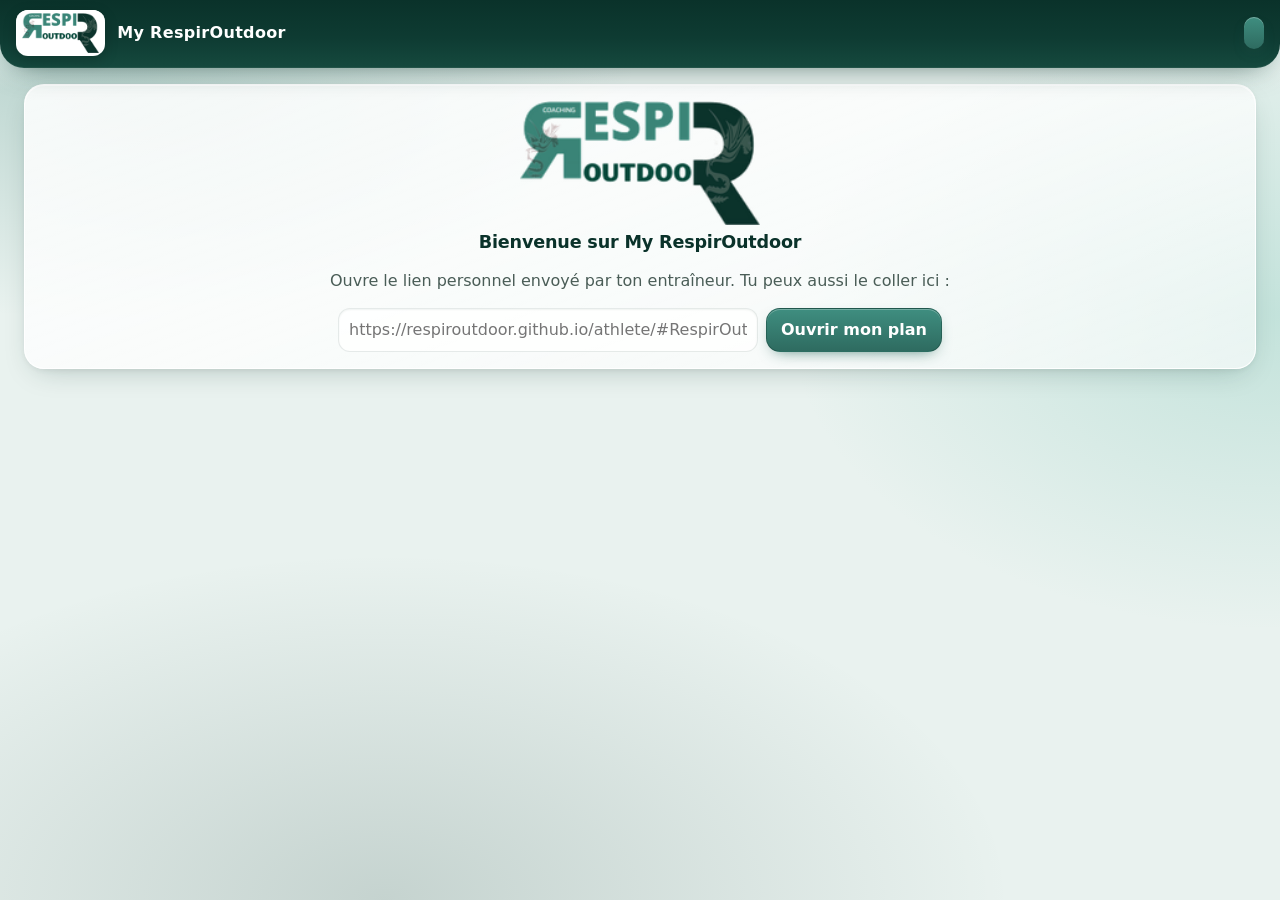
==== athlete/index.html @ 290470ef "Athlète sur ordinateur : Accueil et Plan en deux colonnes Écran large (≥ 1100 px) : Accueil avec séa" ====
<!DOCTYPE html>
<html lang="fr">
<head>
<meta charset="utf-8">
<meta name="viewport" content="width=device-width, initial-scale=1, viewport-fit=cover">
<meta name="theme-color" content="#0A322A">
<meta name="apple-mobile-web-app-capable" content="yes">
<meta name="mobile-web-app-capable" content="yes">
<!-- iOS (écran d'accueil) : la page passe sous la barre d'état, en texte blanc ; l'en-tête et l'ouverture la remplissent en vert sapin -->
<meta name="apple-mobile-web-app-status-bar-style" content="black-translucent">
<meta name="description" content="My RespirOutdoor : ton plan d'entraînement course à pied, préparé par ton entraîneur Respir Outdoor.">
<meta name="apple-mobile-web-app-title" content="My RespirOutdoor">
<title>My RespirOutdoor</title>
<link rel="manifest" href="manifest.json">
<link rel="apple-touch-icon" href="../icons/apple-touch-icon.png">
<style>
/* Couleurs mesurées sur le logo Respir Outdoor fourni (pas de codes officiels) :
   vert du lettrage #3A8376, vert sombre #0A322A, gris-vert du dragon #39564E. */
:root {
  --vert: #3A8376;          /* logo : barres de graphique, filets (4,5:1 sur blanc) */
  --vert-fonce: #2E6B60;    /* vert du logo assombri : boutons, liens (6,2:1) */
  --sapin: #0A322A;         /* logo : en-tête, titres (14:1) */
  --dragon: #39564E;        /* logo : texte secondaire (8:1) */
  --vert-clair: #E4F0ED;
  --fond: #F6F8F7;
  --carte: #FFFFFF;
  --texte: #0A322A;
  --texte-2: #4A5D57;
  --bord: #CCD9D5;
  --repos: #F0F3F2;
  --alerte: #9A3412;
  --alerte-fond: #FFF4EC;
  --rayon: 10px;
  --cible: 44px;
  --nav-h: 62px;
  color-scheme: light;
}
@media (prefers-color-scheme: dark) {
  :root:not([data-theme="light"]) {
    --vert: #5FB3A2; --vert-fonce: #7CC5B5; --sapin: #DDEEE9; --dragon: #A9C2BA; --vert-clair: #18332D;
    --fond: #0D1714; --carte: #14211D; --texte: #E6F0ED; --texte-2: #A9BDB6; --bord: #2B403A; --repos: #111C19;
    --alerte: #FDBA74; --alerte-fond: #2A1A10; color-scheme: dark;
  }
}
:root[data-theme="dark"] {
  --vert: #5FB3A2; --vert-fonce: #7CC5B5; --sapin: #DDEEE9; --dragon: #A9C2BA; --vert-clair: #18332D;
  --fond: #0D1714; --carte: #14211D; --texte: #E6F0ED; --texte-2: #A9BDB6; --bord: #2B403A; --repos: #111C19;
  --alerte: #FDBA74; --alerte-fond: #2A1A10; color-scheme: dark;
}
* { box-sizing: border-box; }
html { -webkit-text-size-adjust: 100%; }
body { margin: 0; font: 16px/1.45 system-ui, -apple-system, "Segoe UI", Roboto, sans-serif; background: var(--fond); color: var(--texte); padding-bottom: calc(var(--nav-h) + env(safe-area-inset-bottom)); }
a { color: var(--vert-fonce); }
h1, h2, h3 { line-height: 1.2; margin: 0 0 .5rem; }
h2 { font-size: 1.25rem; }
h3 { font-size: 1.05rem; }
.lien-evitement { position: absolute; left: -999px; }
.lien-evitement:focus { left: 8px; top: 8px; z-index: 99; background: var(--carte); padding: 8px; }
:focus-visible { outline: 3px solid var(--vert); outline-offset: 2px; }

/* En-tête */
header.app { background: #0A322A; color: #fff; padding: 8px 16px; display: flex; align-items: center; gap: 12px; flex-wrap: wrap; }
header.app .logo { background: #fff; border-radius: 8px; padding: 3px 6px; height: 46px; display: flex; align-items: center; }
header.app .logo img { height: 40px; width: auto; display: block; }
header.app .titre { flex: 1 1 160px; min-width: 0; }
header.app .titre strong { display: block; font-size: 1rem; letter-spacing: .02em; }
header.app .titre span { font-size: .8rem; opacity: .85; }
header.app select { max-width: 100%; min-height: 40px; border-radius: 8px; border: 0; padding: 0 8px; font: inherit; font-size: .9rem; }
.badge-role { font-size: .75rem; background: rgba(255,255,255,.15); border-radius: 99px; padding: 3px 10px; white-space: nowrap; }

/* Navigation : barre basse sur mobile, onglets en haut sur grand écran */
nav.onglets { position: fixed; bottom: 0; left: 0; right: 0; height: calc(var(--nav-h) + env(safe-area-inset-bottom)); padding-bottom: env(safe-area-inset-bottom);
  background: var(--carte); border-top: 1px solid var(--bord); display: flex; z-index: 20; }
nav.onglets a { flex: 1; display: flex; flex-direction: column; align-items: center; justify-content: center; gap: 2px; text-decoration: none; color: var(--texte-2); font-size: .75rem; font-weight: 600; min-width: 0; }
nav.onglets a svg { width: 22px; height: 22px; }
nav.onglets a[aria-current="page"] { color: var(--vert-fonce); box-shadow: inset 0 3px 0 var(--vert); }
@media (min-width: 900px) {
  body { padding-bottom: 0; }
  nav.onglets { position: sticky; top: 0; height: auto; border-top: 0; border-bottom: 1px solid var(--bord); justify-content: center; }
  nav.onglets a { flex: 0 0 auto; flex-direction: row; padding: 12px 20px; font-size: .9rem; gap: 8px; }
  nav.onglets a[aria-current="page"] { box-shadow: inset 0 -3px 0 var(--vert); }
}

main { max-width: 1100px; margin: 0 auto; padding: 16px; }
.carte { background: var(--carte); border: 1px solid var(--bord); border-radius: var(--rayon); padding: 14px 16px; margin-bottom: 14px; }
.grille2 { display: grid; gap: 14px; grid-template-columns: 1fr; }
@media (min-width: 760px) { .grille2 { grid-template-columns: 1fr 1fr; } }
.muet { color: var(--texte-2); }
.petit { font-size: .85rem; }
.ligne { display: flex; gap: 8px; flex-wrap: wrap; align-items: center; }
.espace { flex: 1; }

button, .bouton { font: inherit; font-weight: 600; min-height: var(--cible); padding: 0 14px; border-radius: 8px; border: 1px solid var(--vert-fonce); background: var(--vert-fonce); color: #fff; cursor: pointer; display: inline-flex; align-items: center; justify-content: center; gap: 6px; text-decoration: none; }
:root[data-theme="dark"] button:not(.sec):not(.discret):not(.danger), :root[data-theme="dark"] .bouton:not(.sec) { color: #0D1714; }
@media (prefers-color-scheme: dark) { :root:not([data-theme="light"]) button:not(.sec):not(.discret):not(.danger), :root:not([data-theme="light"]) .bouton:not(.sec) { color: #0D1714; } }
button.sec, .bouton.sec { background: transparent; color: var(--vert-fonce); }
button.discret { background: transparent; border-color: transparent; color: var(--vert-fonce); padding: 0 8px; }
button.danger { background: transparent; color: var(--alerte); border-color: var(--alerte); }
button:disabled { opacity: .5; cursor: not-allowed; }
input, select, textarea { font: inherit; color: var(--texte); background: var(--carte); border: 1px solid var(--bord); border-radius: 8px; padding: 8px 10px; min-height: var(--cible); width: 100%; }
textarea { min-height: 80px; resize: vertical; }
input[type="checkbox"] { width: 22px; height: 22px; min-height: 0; accent-color: var(--vert-fonce); }
label { display: block; font-size: .85rem; font-weight: 600; color: var(--texte-2); margin-bottom: 10px; }
label > input, label > select, label > textarea { margin-top: 4px; }
.duree-hms { grid-column: 1 / -1; margin: 4px 0 12px; }
.duree-hms .etiq-champ { display: block; font-size: .85rem; font-weight: 600; color: var(--texte-2); }
.hms { display: flex; gap: 10px; margin-top: 6px; }
.hms label { display: flex; align-items: center; gap: 6px; flex: 1; margin: 0; font-weight: 600; color: var(--texte-2); }
.hms input { width: 100%; min-width: 0; text-align: center; margin: 0; }
.champs { display: grid; gap: 0 12px; grid-template-columns: repeat(auto-fill, minmax(140px, 1fr)); }
fieldset { border: 1px solid var(--bord); border-radius: var(--rayon); margin: 0 0 12px; padding: 10px 12px 2px; }
fieldset[disabled] { opacity: .6; }
legend { font-weight: 700; padding: 0 6px; }

/* Fiche athlète */
.fiche h2 { margin-bottom: 2px; }
.objectif { font-weight: 700; color: var(--vert-fonce); }
.kpis { display: grid; grid-template-columns: repeat(auto-fit, minmax(130px, 1fr)); gap: 10px; margin-top: 12px; }
.kpi { background: var(--vert-clair); border-radius: 8px; padding: 8px 10px; }
.kpi b { display: block; font-size: 1.2rem; }
.kpi span { font-size: .8rem; color: var(--texte-2); }
.dispos { display: flex; gap: 4px; }
.dispos span { width: 26px; height: 26px; border-radius: 50%; display: inline-flex; align-items: center; justify-content: center; font-size: .75rem; font-weight: 700; border: 1px solid var(--bord); color: var(--texte-2); }
.dispos span.oui { background: var(--vert-fonce); border-color: var(--vert-fonce); color: var(--carte); }

/* Semaine */
.nav-semaine { display: flex; align-items: center; gap: 8px; flex-wrap: wrap; }
.nav-semaine h2 { margin: 0; flex: 1; text-align: center; min-width: 180px; }
.nav-semaine h2 small { display: block; font-size: .8rem; font-weight: 400; color: var(--texte-2); }
.ruban { display: flex; gap: 8px; flex-wrap: wrap; margin: 10px 0 0; justify-content: center; }
.ruban span { font-size: .78rem; font-weight: 700; letter-spacing: .04em; border-radius: 99px; padding: 3px 12px; background: var(--vert-clair); color: var(--sapin); }
.ruban span.cycle { background: transparent; border: 1px dashed var(--vert); }
.jours { display: grid; gap: 10px; }
.jour { background: var(--carte); border: 1px solid var(--bord); border-left: 5px solid var(--fam, var(--bord)); border-radius: var(--rayon); padding: 10px 12px; }
.jour.repos { background: var(--repos); }
/* Contour du jour dessiné à l'intérieur : la carte garde la même largeur que les autres */
.jour.auj { box-shadow: inset 0 0 0 2px var(--vert); }
#contenu > div > .jour, #contenu .accueil-a > .jour { margin-bottom: 14px; }
.jour .tete { display: flex; align-items: baseline; gap: 8px; flex-wrap: wrap; }
.jour .date { font-weight: 700; min-width: 92px; }
.jour .corps { font-weight: 700; font-size: 1.02rem; }
.jour.repos .corps { font-weight: 500; color: var(--texte-2); }
.puces { display: flex; gap: 6px; flex-wrap: wrap; margin-top: 6px; }
.puce { font-size: .78rem; border: 1px solid var(--bord); border-radius: 99px; padding: 2px 9px; background: var(--carte); white-space: nowrap; }
.puce.type { border-color: var(--fam, var(--bord)); font-weight: 700; }
.puce.type::before { content: ""; display: inline-block; width: 8px; height: 8px; border-radius: 50%; background: var(--fam, var(--bord)); margin-right: 5px; }
.consigne { margin-top: 6px; font-size: .88rem; color: var(--alerte); font-weight: 600; }
.reperes { margin-top: 6px; display: flex; flex-wrap: wrap; gap: 6px; }
.repere { font-size: .8rem; background: var(--vert-clair); border-radius: 6px; padding: 3px 8px; }
.repere b { color: var(--sapin); }
.retour { margin-top: 8px; border-top: 1px dashed var(--bord); padding-top: 8px; display: flex; gap: 6px 14px; flex-wrap: wrap; align-items: center; font-size: .9rem; }
.retour .note { flex-basis: 100%; font-style: italic; color: var(--texte-2); white-space: pre-wrap; }
.rpe { display: inline-block; min-width: 26px; text-align: center; border-radius: 6px; padding: 0 6px; font-weight: 700; color: var(--rpe-t, #fff); background: var(--rpe, var(--dragon)); }
details.def { margin-top: 6px; font-size: .82rem; color: var(--texte-2); }
details.def summary { cursor: pointer; min-height: 28px; }
.bilan { display: grid; grid-template-columns: repeat(auto-fit, minmax(120px, 1fr)); gap: 10px; }

/* Tableaux */
.tableau { overflow-x: auto; }
table { border-collapse: collapse; width: 100%; font-size: .88rem; }
th, td { border-bottom: 1px solid var(--bord); padding: 6px 8px; text-align: left; vertical-align: top; }
th { background: var(--vert-clair); color: var(--sapin); font-weight: 700; position: sticky; top: 0; }
td.num, th.num { text-align: right; font-variant-numeric: tabular-nums; white-space: nowrap; }
tr.cour td { background: var(--vert-clair); }
tbody tr.cliquable { cursor: pointer; }
tbody tr.cliquable:hover td { background: var(--vert-clair); }

/* Graphique */
.graph { position: relative; }
.graph svg { width: 100%; height: auto; display: block; }
.graph .axe { fill: var(--texte-2); font-size: 11px; }
.graph .grille { stroke: var(--bord); stroke-width: 1; }
.graph rect.barre { fill: var(--vert); cursor: pointer; }
.graph rect.barre.cour { fill: var(--sapin); }
.graph rect.cible { fill: transparent; cursor: pointer; }
.infobulle { position: absolute; pointer-events: none; background: var(--carte); border: 1px solid var(--bord); border-radius: 8px; padding: 6px 10px; font-size: .8rem; box-shadow: 0 4px 14px rgba(0,0,0,.12); white-space: nowrap; display: none; z-index: 5; }

/* Légende */
.fam { display: inline-block; width: 12px; height: 12px; border-radius: 3px; background: var(--fam); vertical-align: -1px; margin-right: 6px; }
dl.codes { display: grid; grid-template-columns: minmax(64px, max-content) minmax(0, 1fr); gap: 6px 14px; margin: 0; }
dl.codes dt, dl.codes dd { min-width: 0; overflow-wrap: anywhere; }
dl.codes dt { font-weight: 700; }
dl.codes dd { margin: 0; color: var(--texte-2); }
mark { background: #FDE68A; color: #000; }

/* Protos */
.proto h3 { display: flex; gap: 10px; align-items: baseline; flex-wrap: wrap; }
.proto .code { font-size: .8rem; background: var(--sapin); color: var(--fond); border-radius: 6px; padding: 2px 8px; }
.proto table td { border: 1px solid var(--bord); }

.alerte { background: var(--alerte-fond); border: 1px solid var(--alerte); border-radius: 8px; padding: 10px 12px; margin-bottom: 12px; }
.vide { text-align: center; padding: 30px 16px; }
.vide img { max-width: 240px; width: 70%; }

dialog { border: 0; border-radius: 14px; padding: 0; width: min(680px, calc(100vw - 24px)); max-height: calc(100vh - 32px); background: var(--carte); color: var(--texte); }
dialog::backdrop { background: rgba(5,25,20,.55); }
dialog form.boite { padding: 16px; }
dialog .pied { display: flex; gap: 8px; justify-content: flex-end; flex-wrap: wrap; position: sticky; bottom: 0; background: var(--carte); padding-top: 10px; }
#toast { position: fixed; left: 50%; transform: translateX(-50%); bottom: calc(var(--nav-h) + 16px); background: var(--sapin); color: var(--fond); padding: 10px 16px; border-radius: 8px; display: none; z-index: 50; max-width: calc(100vw - 32px); }
.sr { position: absolute; width: 1px; height: 1px; overflow: hidden; clip: rect(0 0 0 0); }

@media print {
  nav.onglets, header.app select, .noprint, button { display: none !important; }
  body { background: #fff; padding: 0; }
  .carte, .jour { break-inside: avoid; }
}

/* ---------- Synchronisation, tableau de bord, athlète ---------- */
header.app .statut { font: inherit; font-size: .75rem; font-weight: 500; min-height: 32px; padding: 4px 10px; border-radius: 99px; border: 0; background: rgba(255,255,255,.15); color: #fff; cursor: pointer; max-width: 100%; text-align: left; }
header.app .statut.attention { background: #FDE68A; color: #3B2F00; }
body.athlete header.app .titre span { font-size: .95rem; opacity: 1; }
nav.onglets button { flex: 1; display: flex; flex-direction: column; align-items: center; justify-content: center; gap: 2px; background: none; border: 0; border-radius: 0; color: var(--texte-2); font-size: .75rem; font-weight: 600; min-width: 0; padding: 0; min-height: 0; }
nav.onglets button svg { width: 22px; height: 22px; }
nav.onglets button[aria-current="page"] { color: var(--vert-fonce); box-shadow: inset 0 3px 0 var(--vert); }
nav.onglets[hidden] { display: none; }
@media (min-width: 900px) {
  nav.onglets button { flex: 0 0 auto; flex-direction: row; padding: 12px 20px; font-size: .9rem; gap: 8px; }
  nav.onglets button[aria-current="page"] { box-shadow: inset 0 -3px 0 var(--vert); }
}
@media (max-width: 420px) { nav.onglets a, nav.onglets button { font-size: .68rem; } }
/* Barre d'onglets sur fond sapin dans les deux modes : vert clair (contraste 9,2:1), onglet actif en blanc (14:1) */
nav.onglets { background: #0A322A; border-top-color: #0A322A; border-bottom-color: #0A322A; }
:root nav.onglets button:not(.sec):not(.discret):not(.danger), :root nav.onglets a { color: #A8DCCF; }
:root nav.onglets button[aria-current="page"]:not(.sec):not(.discret):not(.danger), :root nav.onglets a[aria-current="page"] { color: #FFFFFF; box-shadow: inset 0 3px 0 #7CC5B5; }
@media (min-width: 900px) { :root nav.onglets button[aria-current="page"]:not(.sec):not(.discret):not(.danger), :root nav.onglets a[aria-current="page"] { box-shadow: inset 0 -3px 0 #7CC5B5; } }
:root[data-theme="dark"] nav.onglets button:not(.sec):not(.discret):not(.danger) { color: #A8DCCF; }
:root[data-theme="dark"] nav.onglets button[aria-current="page"]:not(.sec):not(.discret):not(.danger) { color: #FFFFFF; }
@media (prefers-color-scheme: dark) {
  :root:not([data-theme="light"]) nav.onglets button:not(.sec):not(.discret):not(.danger) { color: #A8DCCF; }
  :root:not([data-theme="light"]) nav.onglets button[aria-current="page"]:not(.sec):not(.discret):not(.danger) { color: #FFFFFF; }
}
.titre-section { font-size: 1.1rem; margin: 18px 0 10px; }
.kpis2 { grid-template-columns: repeat(2, 1fr); }
@media (min-width: 760px) { .kpis2 { grid-template-columns: repeat(4, 1fr); } }
.kpi .etiq { display: block; font-size: .72rem; font-weight: 700; letter-spacing: .06em; text-transform: uppercase; color: var(--texte-2); }
.kpi .ecart { display: block; font-size: .8rem; color: var(--texte-2); }
.mot { border: 2px solid #A8DCCF; border-left-width: 5px; } /* même vert clair que les icônes des onglets */
.mot p { margin: 6px 0 0; white-space: pre-wrap; }
.mot p.mot-perso { margin-top: 14px; padding-top: 14px; border-top: 1px solid rgba(124, 197, 181, .4); }
.compet { display: flex; gap: 14px; align-items: center; }
.compet .jx { font-size: 1.4rem; font-weight: 800; color: var(--fond); background: var(--sapin); border-radius: 10px; padding: 8px 12px; white-space: nowrap; }
ul.records { list-style: none; padding: 0; margin: 0; display: grid; gap: 8px; }
ul.records li { display: grid; grid-template-columns: 1fr auto; gap: 0 10px; border-bottom: 1px solid var(--bord); padding-bottom: 6px; }
ul.records li .petit { grid-column: 1 / -1; }
ul.liste { margin: 0; padding-left: 18px; }
.voyant { color: var(--alerte); font-weight: 800; }
.reaction { flex-basis: 100%; font-weight: 600; color: var(--vert-fonce); }
.lien-athlete { word-break: break-all; background: var(--vert-clair); border-radius: 8px; padding: 10px; font-family: ui-monospace, SFMono-Regular, Menlo, monospace; font-size: .85rem; }
.emojis { display: flex; gap: 8px; flex-wrap: wrap; margin-bottom: 12px; }
.emojis label { margin: 0; }
.emojis input { position: absolute; opacity: 0; width: 1px; height: 1px; }
.emojis span { display: inline-flex; align-items: center; justify-content: center; width: 52px; height: 52px; font-size: 1.6rem; border: 2px solid var(--bord); border-radius: 12px; cursor: pointer; }
.emojis input:checked + span { border-color: var(--vert-fonce); background: var(--vert-clair); }
.emojis input:focus-visible + span { outline: 3px solid var(--vert); outline-offset: 2px; }
.echelle { display: grid; grid-template-columns: repeat(5, 1fr); gap: 6px; }
.echelle span { background: var(--rpe); color: var(--rpe-t, #000); border-radius: 8px; padding: 6px 4px; text-align: center; font-size: .7rem; font-weight: 600; min-height: 52px; display: flex; flex-direction: column; justify-content: center; }
.echelle b { font-size: 1.05rem; }

/* Barre RPE à glisser (dégradé bleu → noir) */
.barre-rpe { --rpe: var(--bord); }
.barre-rpe input[type="range"] { -webkit-appearance: none; appearance: none; width: 100%; height: 44px; min-height: 44px; padding: 0; border: 0; background: transparent; cursor: pointer; }
.barre-rpe input[type="range"]::-webkit-slider-runnable-track { height: 14px; border-radius: 99px; background: var(--degrade); }
.barre-rpe input[type="range"]::-moz-range-track { height: 14px; border-radius: 99px; background: var(--degrade); }
.barre-rpe input[type="range"]::-webkit-slider-thumb { -webkit-appearance: none; width: 30px; height: 30px; margin-top: -8px; border-radius: 50%; background: #fff; border: 4px solid var(--rpe); box-shadow: 0 1px 4px rgba(0,0,0,.35); }
.barre-rpe input[type="range"]::-moz-range-thumb { width: 22px; height: 22px; border-radius: 50%; background: #fff; border: 4px solid var(--rpe); box-shadow: 0 1px 4px rgba(0,0,0,.35); }
.barre-rpe.vide input[type="range"]::-webkit-slider-thumb { border-color: var(--bord); opacity: .8; }
.barre-rpe.vide input[type="range"]::-moz-range-thumb { border-color: var(--bord); opacity: .8; }
.barre-rpe .graduations { display: flex; justify-content: space-between; padding: 0 8px; font-size: .75rem; color: var(--texte-2); }
.barre-rpe .graduations span { width: 22px; text-align: center; font-size: .85rem; }
.barre-rpe .graduations span.choisi { font-weight: 800; color: var(--texte); font-size: 1.05rem; }

/* ---------- Animation d'ouverture « Épure » (2 s) : logo seul sur fond blanc, puis fondu vers l'application ---------- */
#ouverture { position: fixed; inset: 0; z-index: 100; display: flex; align-items: center; justify-content: center; background: #FFFFFF;
  animation: ouv-sortie .45s ease-in 1.55s forwards; }
#ouverture .ouv-logo { opacity: 0; transform: scale(.96); animation: ouv-logo .7s cubic-bezier(.2,.7,.2,1) .15s forwards; }
#ouverture .ouv-logo img { display: block; width: min(220px, 56vw); height: auto; }
@keyframes ouv-logo { to { opacity: 1; transform: none; } }
@keyframes ouv-sortie { to { opacity: 0; visibility: hidden; } }
@media (prefers-reduced-motion: reduce) {
  #ouverture .ouv-logo { animation-duration: .01s !important; animation-delay: 0s !important; }
  #ouverture { animation: ouv-sortie .2s ease-in .4s forwards !important; }
}
/* Athlète : variante « Souffle » (2,4 s) : apparition, inspiration (agrandissement), expiration, deux ondes vertes, puis fondu vers l'application */
#ouverture.souffle { animation: ouv-sortie .4s ease-in 2s forwards; }
#ouverture.souffle .ouv-logo { position: relative; opacity: 1; transform: none; animation: ouv-souffle 1.9s cubic-bezier(.45,0,.35,1) .1s both; }
#ouverture.souffle .ouv-logo img { position: relative; width: min(240px, 62vw); }
#ouverture .ouv-onde { position: absolute; left: 50%; top: 50%; width: 70%; aspect-ratio: 1; border-radius: 50%; border: 2px solid #3A8376; opacity: 0; transform: translate(-50%, -50%) scale(.3); animation: ouv-onde 1.6s ease-out .35s both; pointer-events: none; }
#ouverture .ouv-onde.o2 { animation-delay: .95s; }
@keyframes ouv-souffle { 0% { opacity: 0; transform: scale(.86); } 30% { opacity: 1; transform: scale(1.05); } 58% { transform: scale(.985); } 80% { transform: scale(1.01); } 100% { opacity: 1; transform: scale(1); } }
@keyframes ouv-onde { 0% { opacity: .55; transform: translate(-50%, -50%) scale(.3); } 100% { opacity: 0; transform: translate(-50%, -50%) scale(1.9); } }
@media (prefers-reduced-motion: reduce) {
  #ouverture.souffle .ouv-logo { animation: none !important; opacity: 1; transform: none; }
  #ouverture .ouv-onde { display: none; }
  #ouverture.souffle { animation: ouv-sortie .2s ease-in .4s forwards !important; }
}
/* Athlète : « Épure courte » (0,8 s) : fond de l'application, logo dans son cartouche blanc ; apparition 0,3 s, pause 0,2 s, effacement 0,3 s */
#ouverture.courte { background: radial-gradient(60% 45% at 8% 4%, var(--halo-1), transparent 70%), radial-gradient(55% 50% at 100% 35%, var(--halo-3), transparent 70%),
  radial-gradient(70% 55% at 30% 100%, var(--halo-2), transparent 70%), var(--fond); animation: ouv-sortie .3s ease-in .5s forwards; }
#ouverture.courte .ouv-logo { transform: none; background: #FFFFFF; border-radius: 18px; padding: 10px 14px; box-shadow: 0 12px 30px -12px rgba(10, 50, 42, .55), inset 0 1px 0 #FFFFFF;
  animation: ouv-fondu .3s ease-out forwards; }
#ouverture.courte .ouv-logo img { width: min(230px, 58vw); }
@keyframes ouv-fondu { to { opacity: 1; } }
@media (prefers-reduced-motion: reduce) { #ouverture.courte { display: none; } }
/* Athlète et coach : « Reflet » (2 s) : vert sapin profond, logo blanc à deux tons ; apparition 0,7 s, reflet 1 s, effacement 0,4 s à 1,6 s */
#ouverture.reflet { background: radial-gradient(70% 45% at 50% 48%, #155446 0%, rgba(21, 84, 70, 0) 100%), #0A322A; animation: ouv-sortie .4s ease-in 1.6s forwards; }
#ouverture.reflet::after { content: ""; position: absolute; inset: 0; pointer-events: none; background: linear-gradient(to bottom, transparent 55%, rgba(0, 0, 0, .28)); } /* haut uni = même vert que la barre d'état */
#ouverture.reflet .ouv-logo { position: relative; z-index: 1; transform: none; animation: ouv-fondu .7s ease-out .1s forwards; }
#ouverture.reflet .ouv-logo img { width: min(260px, 66vw); opacity: .72; animation: ouv-eclaire .5s ease-out 1.2s forwards; }
#ouverture .ouv-reflet { position: absolute; inset: 0; opacity: 0; pointer-events: none;
  background: linear-gradient(110deg, transparent 35%, rgba(255, 255, 255, .95) 50%, transparent 65%); background-size: 300% 100%; background-position: 100% 0;
  -webkit-mask: url([data-uri]) center / 100% 100% no-repeat; mask: url([data-uri]) center / 100% 100% no-repeat; animation: ouv-reflet 1s cubic-bezier(.4, 0, .2, 1) .55s forwards; }
@keyframes ouv-eclaire { to { opacity: 1; } }
@keyframes ouv-reflet { 0% { opacity: 1; background-position: 100% 0; } 100% { opacity: 1; background-position: 0% 0; } }
@media (prefers-reduced-motion: reduce) { #ouverture.reflet { display: none; } }
@media print { #ouverture { display: none; } }

/* ---------- Harmonisation des cartes et tableaux ---------- */
:root { --rayon: 14px; }
.carte { padding: 16px; margin-bottom: 14px; min-width: 0; box-shadow: 0 1px 3px rgba(10, 50, 42, .06); }
.carte > h2, .carte > h3 { font-size: 1.1rem; margin-bottom: .75rem; }
.grille2 { grid-template-columns: minmax(0, 1fr); gap: 0 14px; }
@media (min-width: 760px) { .grille2 { grid-template-columns: repeat(2, minmax(0, 1fr)); } }
.tableau { overflow-x: auto; border: 1px solid var(--bord); border-radius: 10px; -webkit-overflow-scrolling: touch; }
.tableau table { font-size: .9rem; }
.tableau th, .tableau td { padding: 9px 10px; }
.tableau thead th { font-size: .8rem; letter-spacing: .02em; border-bottom: 1px solid var(--bord); }
.tableau tbody tr:last-child > * { border-bottom: 0; }
.tableau tbody tr:nth-child(even) > td, .tableau tbody tr:nth-child(even) > th { background: var(--repos); }
.kpis { gap: 8px; }
.kpi { border-radius: 10px; padding: 10px 12px; }
.kpi b { font-size: 1.1rem; font-variant-numeric: tabular-nums; }
.valeurs { margin-top: 0; }
dl.codes { gap: 0 14px; }
dl.codes dt, dl.codes dd { padding: 7px 0; border-bottom: 1px solid var(--bord); }
dl.codes dt:last-of-type, dl.codes dd:last-of-type { border-bottom: 0; }
.echelle { gap: 8px; }
.echelle span { border-radius: 10px; min-height: 58px; font-size: .72rem; padding: 6px 4px; }
/* Tableau de bord en colonnes */
.bilan-tab { font-size: .84rem; }
.tableau table.compact { font-size: .82rem; }
.tableau table.compact th, .tableau table.compact td { padding: 8px 6px; }
.tableau table.compact th:first-child, .tableau table.compact td:first-child { padding-left: 10px; }
.tableau table.compact th:last-child, .tableau table.compact td:last-child { padding-right: 10px; }
.tableau .bilan-tab th, .tableau .bilan-tab td { padding: 8px 6px; }
.tableau .bilan-tab th:first-child { padding-left: 10px; }
.tableau .bilan-tab th:last-child, .tableau .bilan-tab td:last-child { padding-right: 10px; }
.bilan-tab th[scope="row"] { color: var(--texte-2); font-size: .78rem; position: static; white-space: nowrap; }
.bilan-tab tbody tr:nth-child(odd) > th[scope="row"] { background: transparent; }
.bilan-tab thead th small { display: block; font-weight: 500; font-size: .7rem; color: var(--texte-2); }
.bilan-tab td b, .bilan-tab td { font-weight: 700; }
.tableau .ecart { display: block; font-size: .72rem; font-weight: 500; color: var(--texte-2); }
.tableau .ecart.voyant { color: var(--alerte); font-weight: 700; }
/* Chaussures */
.jauge { height: 6px; border-radius: 3px; background: var(--bord); margin-top: 6px; overflow: hidden; max-width: 160px; }
.jauge span { display: block; height: 100%; background: var(--vert); border-radius: 3px; }
.jauge.pleine span { background: var(--alerte); }

/* Séance pas réalisée */
.pas-faite { display: inline-block; font-size: .78rem; font-weight: 700; color: #fff; background: var(--alerte); border-radius: 99px; padding: 2px 10px; white-space: nowrap; }
:root[data-theme="dark"] .pas-faite { color: #2A1A10; }
@media (prefers-color-scheme: dark) { :root:not([data-theme="light"]) .pas-faite { color: #2A1A10; } }
.alerte-nf { border-left: 5px solid var(--alerte); }
ul.liste-nf { list-style: none; margin: 0; padding: 0; }
ul.liste-nf li { padding: 8px 0; border-bottom: 1px solid var(--bord); }
ul.liste-nf li:last-child { border-bottom: 0; }
ul.liste-nf .note { font-style: italic; color: var(--texte-2); margin-top: 4px; white-space: pre-wrap; }
.raisons { display: flex; flex-wrap: wrap; gap: 8px; margin-bottom: 8px; }
.raisons label { margin: 0; }
.raisons input { position: absolute; opacity: 0; width: 1px; height: 1px; }
.raisons span { display: inline-flex; align-items: center; min-height: 40px; padding: 0 14px; border: 1px solid var(--bord); border-radius: 99px; font-weight: 600; color: var(--texte); cursor: pointer; }
.raisons input:checked + span { background: var(--vert-fonce); border-color: var(--vert-fonce); color: var(--carte); }
.raisons input:focus-visible + span { outline: 3px solid var(--vert); outline-offset: 2px; }
/* Boutons du bas des fenêtres sur téléphone : action principale sur toute la largeur, les autres côte à côte en dessous */
@media (max-width: 560px) {
  dialog .pied { display: grid; grid-template-columns: 1fr 1fr; gap: 8px; padding-bottom: 4px; }
  dialog .pied > * { width: 100%; margin: 0; }
  dialog .pied > button:not(.sec):not(.danger):not(.discret) { grid-column: 1 / -1; order: -1; }
  dialog .pied:not(:has(> :nth-child(3))) > * { grid-column: 1 / -1; }
}
/* Assistant d'aide (application de l'entraîneur) */
.aide-bouton { position: fixed; z-index: 60; right: calc(16px + env(safe-area-inset-right, 0px)); bottom: calc(var(--nav-h) + 16px + env(safe-area-inset-bottom, 0px));
  border-radius: 99px; padding: 0 16px 0 12px; min-height: 46px; box-shadow: 0 6px 18px rgba(10, 50, 42, .25); }
.aide-bouton svg { width: 22px; height: 22px; }
.aide-panneau { position: fixed; z-index: 61; right: calc(12px + env(safe-area-inset-right, 0px)); bottom: calc(var(--nav-h) + 72px + env(safe-area-inset-bottom, 0px));
  width: min(400px, calc(100vw - 24px)); height: min(560px, calc(100vh - var(--nav-h) - 110px)); display: flex; flex-direction: column;
  background: var(--carte); border: 1px solid var(--bord); border-radius: 16px; box-shadow: 0 18px 50px rgba(0, 0, 0, .25); overflow: hidden; }
.aide-panneau[hidden] { display: none; }
@media (min-width: 900px) { .aide-bouton { bottom: 20px; } .aide-panneau { bottom: 78px; height: min(600px, calc(100vh - 120px)); } }
.aide-tete { display: flex; align-items: center; justify-content: space-between; padding: 8px 8px 8px 16px; background: #0A322A; color: #fff; }
.aide-tete .discret { color: #A8DCCF; min-height: 36px; }
.aide-liste { flex: 1; overflow-y: auto; padding: 12px; display: flex; flex-direction: column; gap: 10px; }
.aide-msg { max-width: 92%; border-radius: 14px; padding: 10px 12px; font-size: .92rem; line-height: 1.45; }
.aide-msg p, .aide-msg ol, .aide-msg ul { margin: 6px 0 0; }
.aide-msg ol, .aide-msg ul { padding-left: 20px; }
.aide-msg > :first-child { margin-top: 0; }
.aide-msg.bot { background: var(--vert-clair); color: var(--texte); align-self: flex-start; border-bottom-left-radius: 4px; }
.aide-msg.moi { background: var(--vert-fonce); color: var(--carte); align-self: flex-end; border-bottom-right-radius: 4px; }
.aide-puces { display: flex; flex-wrap: wrap; gap: 6px; margin-top: 8px; }
.aide-puce { min-height: 34px; padding: 4px 12px; border-radius: 99px; font-size: .82rem; font-weight: 600; background: var(--carte); color: var(--vert-fonce); border: 1px solid var(--bord); text-align: left; }
.aide-aller { font-weight: 700; }
.aide-voir { font-weight: 600; }
.aide-form { display: flex; gap: 8px; padding: 10px; border-top: 1px solid var(--bord); }
.aide-form input { flex: 1; min-width: 0; }
/* Messagerie */
.pastille { display: inline-flex; align-items: center; justify-content: center; min-width: 18px; height: 18px; padding: 0 5px; border-radius: 9px; background: #D9534F; color: #fff; font-size: .68rem; font-weight: 800; line-height: 1; }
nav.onglets a, nav.onglets button { position: relative; }
nav.onglets .pastille { position: absolute; top: 6px; left: calc(50% + 6px); }
@media (min-width: 900px) { nav.onglets .pastille { position: static; margin-left: 4px; } }
.messagerie .fil { display: flex; flex-direction: column; gap: 8px; max-height: 55vh; min-height: 160px; overflow-y: auto; padding: 4px 2px 8px; }
.bulle { max-width: 82%; border-radius: 14px; padding: 8px 12px; }
.bulle .txt { white-space: pre-wrap; overflow-wrap: anywhere; }
.bulle .quand { font-size: .72rem; opacity: .75; margin-top: 2px; }
.bulle.moi { align-self: flex-end; background: var(--vert-fonce); color: var(--carte); border-bottom-right-radius: 4px; }
.bulle.lui { align-self: flex-start; background: var(--vert-clair); color: var(--texte); border-bottom-left-radius: 4px; }
.envoi { display: flex; gap: 8px; align-items: flex-end; margin-top: 10px; border-top: 1px solid var(--bord); padding-top: 10px; }
.envoi textarea { flex: 1; min-height: 44px; resize: vertical; }
.messagerie-coach { display: grid; gap: 14px; }
@media (min-width: 900px) { .messagerie-coach { grid-template-columns: minmax(240px, 1fr) 2fr; align-items: start; } }
ul.convs { list-style: none; margin: 0; padding: 0; display: grid; gap: 6px; max-height: 40vh; overflow-y: auto; }
@media (min-width: 900px) { ul.convs { max-height: 65vh; } }
button.conv { width: 100%; display: grid; grid-template-columns: 1fr auto; gap: 2px 8px; text-align: left; background: transparent; color: var(--texte); border: 1px solid var(--bord); padding: 8px 12px; min-height: 0; font-weight: 400; }
button.conv b { font-weight: 700; }
button.conv .apercu { grid-column: 1 / -1; font-size: .82rem; color: var(--texte-2); white-space: nowrap; overflow: hidden; text-overflow: ellipsis; }
button.conv.choisie { border-color: var(--vert); background: var(--vert-clair); }
:root[data-theme="dark"] button.conv { color: var(--texte); }
@media (prefers-color-scheme: dark) { :root:not([data-theme="light"]) button.conv { color: var(--texte); } }
.carte.nouveau { border-left: 5px solid var(--vert); }
.decalee { display: inline-block; font-size: .78rem; font-weight: 700; color: var(--carte); background: var(--vert-fonce); border-radius: 99px; padding: 2px 10px; white-space: nowrap; }
label.choix { display: flex; align-items: center; gap: 10px; flex-wrap: nowrap; font-size: 1rem; color: var(--texte); font-weight: 400; margin-bottom: 8px; }
label.choix > input[type="radio"] { width: 22px; height: 22px; min-height: 0; margin: 0; accent-color: var(--vert-fonce); }
label.choix > span { display: flex; flex-wrap: wrap; align-items: center; gap: 4px 8px; min-width: 0; }
label.choix input[type="date"] { width: auto; max-width: 100%; margin: 0; min-height: 40px; }
/* Import : choix de l'onglet du plan (un onglet par contrat ou par objectif) */
.choix-onglets label.choix { align-items: flex-start; padding: 10px 12px; border: 1px solid var(--bord); border-radius: 10px; }
.choix-onglets label.choix > input[type="radio"] { margin-top: 2px; }
.choix-onglets label.choix > span { display: block; min-width: 0; overflow-wrap: anywhere; }
.choix-onglets small { display: block; margin-top: 2px; }
/* Courses (COMP) : « médaille dorée » ; protocole pré-compétition (PROTO) en plus discret */
:root { --or-vif: #D9A21B; --or: #9A6B00; --or-fond: rgba(217, 162, 27, .16); }
@media (prefers-color-scheme: dark) { :root:not([data-theme="light"]) { --or: #F0C04A; } }
:root[data-theme="dark"] { --or: #F0C04A; }
.jour.course { border: 2px solid var(--or-vif); border-left: 6px solid var(--or-vif); background: linear-gradient(135deg, var(--or-fond), rgba(217, 162, 27, 0) 65%), var(--carte); }
.jour.course .corps { color: var(--or); font-size: 1.15rem; }
.jour.course .puce.type { background: var(--or-vif); border-color: var(--or-vif); color: #1A1200; }
.jour.course .puce.type::before { content: '🏅'; background: none; width: auto; height: auto; margin-right: 4px; border-radius: 0; }
.jour.course.auj { box-shadow: inset 0 0 0 2px var(--or-vif); }
.carte.compet { border: 2px solid var(--or-vif); background: linear-gradient(135deg, var(--or-fond), rgba(217, 162, 27, 0) 65%), var(--carte); }
.carte.compet .jx { background: var(--or-vif); color: #1A1200; }
.ancien-contrat { margin: 8px 0 0; text-align: center; font-size: .85rem; font-weight: 600; color: var(--texte-2); }
/* Textes libres (notes, messages, mots du coach) : une suite sans espace (temps « 15,08/15,70/… », lien) passe à la ligne au lieu d'élargir la page */
.jour, .alerte, .carte p, .carte li, .retour .note, .mot p, ul.liste-nf .note { overflow-wrap: anywhere; }
/* Saisie : discipline (jour de repos) et champs sans objet pour cette discipline */
fieldset.disciplines { border: 0; padding: 0; margin: 0 0 12px; min-width: 0; }
fieldset.disciplines legend { padding: 0; margin-bottom: 8px; font-weight: 600; }
[data-champ][hidden] { display: none !important; }
.retour .activite { font-weight: 700; color: var(--vert-fonce); }
/* Activités en plus de la séance du jour */
ul.extras { list-style: none; margin: 10px 0 0; padding: 10px 0 0; border-top: 1px dashed var(--bord); display: grid; gap: 8px; }
ul.extras li { display: flex; flex-wrap: wrap; align-items: center; gap: 4px 10px; }
ul.extras .activite { font-weight: 700; color: var(--vert-fonce); }
ul.extras .mesures { flex: 1 1 auto; min-width: 0; }
ul.extras .note { flex-basis: 100%; font-style: italic; color: var(--texte-2); }
ul.extras li > button { margin-left: auto; }
/* Fenêtres de saisie (séance, autre activité) : sous-titre, disciplines en grille, champs sur deux colonnes */
form.saisie h2 { margin-bottom: 2px; }
form.saisie .sous-titre { margin: 0 0 16px; color: var(--texte-2); font-size: .95rem; }
form.saisie .sous-titre b { color: var(--texte); font-weight: 600; }
form.saisie fieldset.disciplines legend, form.saisie fieldset.ressenti legend { font-size: .85rem; font-weight: 600; color: var(--texte-2); padding: 0; margin-bottom: 8px; }
form.saisie fieldset.disciplines .raisons { display: grid; grid-template-columns: repeat(2, minmax(0, 1fr)); gap: 8px; margin: 0; }
form.saisie fieldset.disciplines .raisons span { display: flex; justify-content: center; text-align: center; width: 100%; min-height: 44px; padding: 6px 10px; border-radius: 12px; font-weight: 600; line-height: 1.2; }
@media (min-width: 520px) { form.saisie fieldset.disciplines .raisons { grid-template-columns: repeat(3, minmax(0, 1fr)); } }
form.saisie .champs { grid-template-columns: repeat(2, minmax(0, 1fr)); }
form.saisie .duree-hms { margin: 0 0 10px; }
form.saisie .hms { display: grid; grid-template-columns: repeat(3, minmax(0, 1fr)); gap: 10px; }
form.saisie .hms label { position: relative; display: block; }
form.saisie .hms input { text-align: right; padding-right: 40px; }
form.saisie .hms label span { position: absolute; right: 12px; top: 50%; transform: translateY(-50%); pointer-events: none; font-weight: 600; color: var(--texte-2); }
form.saisie fieldset.ressenti { position: relative; border: 0; padding: 0; margin: 4px 0 12px; min-width: 0; }
form.saisie .rpe-valeur { position: absolute; right: 0; top: 0; display: flex; align-items: center; gap: 6px; font-size: .85rem; color: var(--texte-2); }
.rpe-valeur:empty { display: none; }
.barre-rpe .rpe-valeur { display: none; }
form.saisie .barre-rpe .rpe-valeur { display: flex; }
form.saisie fieldset.ressenti legend { float: left; width: 100%; }
form.saisie fieldset.ressenti .barre-rpe { clear: both; }
/* Barre RPE sans valeur : ne pas reprendre le style des écrans vides (.vide) ; « Effacer » masqué tant que rien n'est noté */
.barre-rpe.vide { padding: 0; text-align: inherit; }
.barre-rpe [hidden] { display: none !important; }
/* Aide : bouton dans l'en-tête (plus de bouton flottant sur le contenu) ; panneau par-dessus l'écran */
header.app .aide-entete { position: static; flex: 0 0 auto; display: inline-flex; align-items: center; gap: 6px; min-height: 36px; padding: 0 12px 0 10px; border: 0; border-radius: 99px;
  background: rgba(255, 255, 255, .15); color: #fff; font-size: .85rem; font-weight: 600; box-shadow: none; }
header.app .aide-entete svg { width: 18px; height: 18px; }
header.app .aide-entete[aria-expanded="true"] { background: #A8DCCF; color: #0A322A; }
@media (max-width: 899px) { .aide-panneau { top: calc(12px + env(safe-area-inset-top, 0px)); bottom: calc(var(--nav-h) + 12px + env(safe-area-inset-bottom, 0px)); height: auto; } }
@media (min-width: 900px) { .aide-panneau { top: 84px; bottom: auto; } }
body:not(.athlete) header.app .titre { flex-basis: 0; } /* coach : bouton Aide sur la ligne du titre */
@media (max-width: 380px) { header.app .aide-entete .aide-txt { display: none; } header.app .aide-entete { padding: 0 9px; } }
/* Mes chaussures : liste des paires, paires retirées repliées, formulaire à la demande */
ul.paires { list-style: none; margin: 0 0 12px; padding: 0; display: grid; gap: 8px; }
li.paire { display: flex; align-items: center; gap: 10px; padding: 12px 8px 12px 14px; border: 1px solid var(--bord); border-radius: 12px; background: var(--carte); }
li.paire .paire-info { flex: 1 1 auto; min-width: 0; overflow-wrap: anywhere; }
li.paire .paire-km { margin-top: 2px; font-size: .9rem; }
li.paire .jauge { max-width: none; }
li.paire.retiree { opacity: .7; }
.etiquette { display: inline-block; margin-left: 8px; padding: 1px 8px; border-radius: 99px; background: var(--vert-clair); color: var(--sapin); font-size: .72rem; font-weight: 700; vertical-align: 2px; }
details.retirees { margin: 0 0 12px; }
details.retirees summary { cursor: pointer; font-weight: 600; color: var(--texte-2); margin-bottom: 8px; }
button.plein { width: 100%; }
form.chaussures h3 { margin: 4px 0 12px; }
form.chaussures label.choix { font-size: .95rem; }
li.paire .paire-nom { display: flex; flex-wrap: wrap; align-items: center; gap: 4px 8px; }
li.paire .etiquette { margin-left: 0; vertical-align: 0; }
li.paire .a-changer { margin-left: 8px; white-space: nowrap; font-weight: 700; color: var(--alerte); }
/* Saisie : menu des chaussures sur toute la largeur ; terrain affiché sur la carte du jour */
form.saisie .champs label.large { grid-column: 1 / -1; }
.retour .terrain { padding: 1px 10px; border: 1px solid var(--bord); border-radius: 99px; font-size: .85rem; color: var(--texte-2); }
form.saisie .champs { align-items: end; } /* cases alignées même si un libellé passe sur deux lignes */
.titre-groupe { margin: 18px 4px 10px; font-size: .95rem; color: var(--texte-2); }
.proto h3 .famille-proto { margin-left: 8px; padding: 1px 8px; border: 1px solid var(--bord); border-radius: 99px; font-size: .72rem; font-weight: 600; color: var(--texte-2); vertical-align: 2px; white-space: nowrap; }
/* Ma VMA (athlète) : carte rouge, VMA en grand sur toute la largeur */
:root { --rouge: #D80F28; --rouge-fond: #FFECEE; --rouge-bord: rgba(216, 15, 40, .28); --rouge-lueur: rgba(216, 15, 40, .18); } /* rouge électrique : 5,2:1 sur blanc, 4,6:1 sur le fond rosé */
:root[data-theme="dark"] { --rouge: #FF4057; --rouge-fond: #2A0F15; --rouge-bord: rgba(255, 64, 87, .35); --rouge-lueur: rgba(255, 64, 87, .35); }
@media (prefers-color-scheme: dark) { :root:not([data-theme="light"]) { --rouge: #FF4057; --rouge-fond: #2A0F15; --rouge-bord: rgba(255, 64, 87, .35); --rouge-lueur: rgba(255, 64, 87, .35); } }
.ma-vma { border-left: 5px solid var(--rouge); }
.ma-vma h2 { color: var(--rouge); }
.ma-vma .kpis { grid-template-columns: repeat(2, minmax(0, 1fr)); }
.ma-vma .kpi { background: var(--rouge-fond); }
.ma-vma .kpi:first-child { grid-column: 1 / -1; }
.ma-vma .kpi:first-child b { font-size: 1.6rem; color: var(--rouge); }
/* Records (résultats saisis par l'entraîneur) : choix de la distance, courbe, indicateurs */
.seg-rp { display: flex; flex-wrap: wrap; gap: 6px; margin: 2px 0 8px; }
.seg-rp button { flex: 1 1 auto; min-height: 38px; padding: 4px 10px; font-size: .88rem; }
/* Cinq distances : trois puis deux boutons de même largeur par ligne */
.seg-rp.cinq { display: grid; grid-template-columns: repeat(6, minmax(0, 1fr)); }
.seg-rp.cinq button { grid-column: span 2; }
.seg-rp.cinq button:nth-child(n+4) { grid-column: span 3; }
.courbe-rp { margin: 2px -4px 0; }
.courbe-rp svg { display: block; width: 100%; height: auto; overflow: visible; }
.courbe-rp .axe { fill: var(--texte-2); font-size: 11px; }
.courbe-rp .grille { stroke: var(--bord); stroke-width: 1; }
.courbe-rp path.record { fill: none; stroke: var(--vert); stroke-width: 2.5; stroke-linejoin: round; }
.courbe-rp polyline.suite { fill: none; stroke: var(--texte-2); stroke-width: 1; stroke-dasharray: 3 3; opacity: .6; }
.courbe-rp circle { stroke-width: 2; }
.courbe-rp circle.rp { fill: var(--rouge); stroke: var(--rouge); }
.courbe-rp circle.rec { fill: var(--vert); stroke: var(--vert); }
.courbe-rp circle.autre { fill: var(--carte); stroke: var(--texte-2); }
.courbe-rp text.val { fill: var(--texte); font-size: 11px; font-weight: 600; }
.courbe-rp text.val.rp { fill: var(--rouge); font-size: 12.5px; font-weight: 800; }
.legende-rp { display: flex; flex-wrap: wrap; gap: 4px 14px; margin: 6px 0 2px; }
.legende-rp span { display: inline-flex; align-items: center; gap: 6px; }
.legende-rp .pt { display: inline-block; width: 10px; height: 10px; border-radius: 50%; border: 2px solid var(--texte-2); background: var(--carte); }
.legende-rp .pt.rec { background: var(--vert); border-color: var(--vert); }
.legende-rp .pt.rp { background: var(--rouge); border-color: var(--rouge); }
.legende-rp .trait { display: inline-block; width: 18px; border-top: 2.5px solid var(--vert); }
.records .ecart.gain, .kpi.gain b { color: var(--vert-fonce); }
.records .ecart.gain { font-weight: 700; }
.kpi.rouge { background: var(--rouge-fond); }
.kpi.rouge b { color: var(--rouge); }
.records .etiquette.rp { background: var(--rouge); color: var(--carte); margin-left: 6px; vertical-align: 2px; }
.records td button.discret { display: block; min-height: 32px; padding: 2px 0; margin-top: 2px; }
.nouveau-rp { margin: 2px 0 12px; padding: 10px 12px; border-radius: 10px; background: var(--vert-clair); font-size: .9rem; font-weight: 600; }
.nouveau-rp.oui { background: var(--rouge-fond); color: var(--rouge); font-weight: 700; }
@media (max-width: 360px) { .records .tableau th, .records .tableau td { padding: 8px 6px; } }

/* Pense-bête de l'entraîneur */
.pense-bete { margin: 8px 0 0; white-space: pre-wrap; overflow-wrap: anywhere; }

/* ======================================================================
   Esthétique « glossy dashboard » : fond dégradé aux verts du logo, cartes de verre (translucides, reflet en haut),
   tuiles de chiffres à grands nombres (même police que le reste), barre d'onglets flottante, boutons brillants. Couleurs du logo : vert #3A8376, sapin #0A322A.
   Le flou (backdrop-filter) est réservé à l'en-tête, aux onglets et aux fenêtres : les cartes n'en ont pas (fluidité sur petits téléphones).
   ====================================================================== */
:root {
  --fond: #E9F2EF;
  --verre: linear-gradient(160deg, rgba(255, 255, 255, .86), rgba(255, 255, 255, .62));
  --verre-uni: rgba(255, 255, 255, .78);
  --verre-bord: rgba(255, 255, 255, .9);
  --verre-trait: rgba(10, 50, 42, .10);
  --reflet: inset 0 1px 0 rgba(255, 255, 255, .95);
  --ombre: 0 10px 30px -12px rgba(10, 50, 42, .28), 0 2px 6px rgba(10, 50, 42, .06);
  --tuile: linear-gradient(155deg, rgba(58, 131, 118, .16), rgba(58, 131, 118, .05));
  --tuile-bord: rgba(58, 131, 118, .22);
  --halo-1: rgba(58, 131, 118, .30); --halo-2: rgba(10, 50, 42, .16); --halo-3: rgba(124, 197, 181, .35);
  --barre: rgba(10, 50, 42, .82);
  --rayon: 20px;
}
@media (prefers-color-scheme: dark) { :root:not([data-theme="light"]) {
  --fond: #06110E;
  --verre: linear-gradient(160deg, rgba(36, 66, 58, .62), rgba(16, 34, 29, .55));
  --verre-uni: rgba(20, 40, 35, .82);
  --verre-bord: rgba(255, 255, 255, .09);
  --verre-trait: rgba(255, 255, 255, .08);
  --reflet: inset 0 1px 0 rgba(255, 255, 255, .07);
  --ombre: 0 14px 34px -14px rgba(0, 0, 0, .65), 0 2px 6px rgba(0, 0, 0, .25);
  --tuile: linear-gradient(155deg, rgba(124, 197, 181, .16), rgba(124, 197, 181, .04));
  --tuile-bord: rgba(124, 197, 181, .16);
  --halo-1: rgba(58, 131, 118, .42); --halo-2: rgba(10, 50, 42, .9); --halo-3: rgba(95, 179, 162, .22);
  --barre: rgba(8, 30, 25, .78);
  --repos: rgba(255, 255, 255, .03);
} }
:root[data-theme="dark"] {
  --fond: #06110E;
  --verre: linear-gradient(160deg, rgba(36, 66, 58, .62), rgba(16, 34, 29, .55));
  --verre-uni: rgba(20, 40, 35, .82);
  --verre-bord: rgba(255, 255, 255, .09);
  --verre-trait: rgba(255, 255, 255, .08);
  --reflet: inset 0 1px 0 rgba(255, 255, 255, .07);
  --ombre: 0 14px 34px -14px rgba(0, 0, 0, .65), 0 2px 6px rgba(0, 0, 0, .25);
  --tuile: linear-gradient(155deg, rgba(124, 197, 181, .16), rgba(124, 197, 181, .04));
  --tuile-bord: rgba(124, 197, 181, .16);
  --halo-1: rgba(58, 131, 118, .42); --halo-2: rgba(10, 50, 42, .9); --halo-3: rgba(95, 179, 162, .22);
  --barre: rgba(8, 30, 25, .78);
  --repos: rgba(255, 255, 255, .03);
}
@media screen {
  body { background: var(--fond); padding-bottom: calc(var(--nav-h) + 22px + env(safe-area-inset-bottom)); }
  /* Fond : halos de vert fixes derrière tout le contenu */
  body::before { content: ""; position: fixed; inset: 0; z-index: -1; pointer-events: none;
    /* bord supérieur exactement de la couleur du fond (= barre d'état quand l'en-tête est sorti de l'écran), puis les halos */
    background: linear-gradient(to bottom, var(--fond) 0, transparent 90px), radial-gradient(60% 45% at 8% 4%, var(--halo-1), transparent 70%), radial-gradient(55% 50% at 100% 35%, var(--halo-3), transparent 70%),
      radial-gradient(70% 55% at 30% 100%, var(--halo-2), transparent 70%), var(--fond); }

  /* En-tête : verre sapin, coins arrondis en bas */
  header.app { background: linear-gradient(180deg, #0A322A 0%, #0E3B32 55%, #15493E 100%); -webkit-backdrop-filter: blur(16px) saturate(1.3); backdrop-filter: blur(16px) saturate(1.3);
    border-radius: 0 0 24px 24px; box-shadow: 0 12px 30px -16px rgba(10, 50, 42, .7), inset 0 -1px 0 rgba(255, 255, 255, .06); padding: 10px 16px 12px; }
  header.app .logo { border-radius: 12px; box-shadow: 0 4px 14px rgba(0, 0, 0, .18), inset 0 1px 0 #fff; }
  header.app .statut { background: rgba(255, 255, 255, .12); box-shadow: inset 0 1px 0 rgba(255, 255, 255, .12); }
  header.app select { border-radius: 12px; background: rgba(255, 255, 255, .94); color: #0A322A; color-scheme: light; }

  /* Cartes de verre */
  .carte, .jour, details.legende-detail { background: var(--verre); border: 1px solid var(--verre-bord); border-radius: var(--rayon); box-shadow: var(--ombre), var(--reflet); }
  .jour { border-left: 5px solid var(--fam, var(--verre-bord)); }
  .jour.repos { background: var(--verre); opacity: .9; }
  .jour.auj { box-shadow: var(--ombre), inset 0 0 0 2px var(--vert); }
  .carte.mot { border: 1.5px solid #A8DCCF; border-left-width: 5px; }
  .titre-section { font-size: 1.2rem; letter-spacing: -.01em; }
  .carte > h2, .carte h2 { letter-spacing: -.01em; }

  /* Tuiles de chiffres : grands nombres, fond teinté du vert du logo */
  .kpi { background: var(--tuile); border: 1px solid var(--tuile-bord); border-radius: 16px; padding: 12px 14px; box-shadow: var(--reflet); }
  .kpi b { font-size: 1.5rem; font-weight: 700; letter-spacing: -.01em; line-height: 1.15; }
  .kpi .etiq { font-size: .68rem; letter-spacing: .09em; }
  .ma-vma .kpi { background: linear-gradient(155deg, var(--rouge-fond), transparent 140%); border-color: var(--rouge-bord); }
  .ma-vma .kpi:first-child b { font-size: 2.3rem; }
  .kpi.rouge { background: linear-gradient(155deg, var(--rouge-fond), transparent 140%); border-color: var(--rouge-bord); }

  /* Tableaux : en-tête discret, lignes aérées */
  .tableau { border: 1px solid var(--verre-trait); border-radius: 14px; background: rgba(255, 255, 255, .02); }
  th, .tableau thead th { background: var(--tuile); color: var(--texte); }
  th, td { border-bottom-color: var(--verre-trait); }
  .tableau tbody tr:nth-child(even) > td, .tableau tbody tr:nth-child(even) > th { background: rgba(58, 131, 118, .05); }

  /* Boutons brillants */
  button, .bouton { border-radius: 14px; }
  button:not(.sec):not(.discret):not(.danger), .bouton:not(.sec) { background: linear-gradient(180deg, #3F8E80, #2E6B60); border-color: rgba(10, 50, 42, .35);
    box-shadow: inset 0 1px 0 rgba(255, 255, 255, .28), 0 6px 16px -8px rgba(46, 107, 96, .9); }
  button.sec, .bouton.sec { background: var(--verre-uni); border-color: var(--tuile-bord); box-shadow: var(--reflet); }
  button.danger { background: var(--verre-uni); }
  input, select, textarea { border-radius: 12px; background: var(--verre-uni); border-color: var(--verre-trait); box-shadow: inset 0 1px 2px rgba(10, 50, 42, .06); }
  input:focus, select:focus, textarea:focus { outline: 2px solid var(--vert); outline-offset: 1px; }
  .puce { background: var(--verre-uni); border-color: var(--verre-trait); }

  /* Barre d'onglets flottante en verre (mobile) */
  nav.onglets { left: 10px; right: 10px; bottom: calc(10px + env(safe-area-inset-bottom)); height: var(--nav-h); padding-bottom: 0; border-radius: 24px;
    background: var(--barre); border: 1px solid rgba(255, 255, 255, .08); -webkit-backdrop-filter: blur(18px) saturate(1.4); backdrop-filter: blur(18px) saturate(1.4);
    box-shadow: 0 16px 34px -12px rgba(0, 0, 0, .55), inset 0 1px 0 rgba(255, 255, 255, .08); padding-inline: 4px; }
  :root nav.onglets button[aria-current="page"]:not(.sec):not(.discret):not(.danger), :root nav.onglets a[aria-current="page"] {
    box-shadow: none; background: linear-gradient(180deg, rgba(124, 197, 181, .26), rgba(124, 197, 181, .10)); border-radius: 18px; margin: 6px 2px; }
  :root nav.onglets button:not(.sec):not(.discret):not(.danger) { background: transparent; box-shadow: none; }
  :root nav.onglets button[aria-current="page"]:not(.sec):not(.discret):not(.danger) { background: linear-gradient(180deg, rgba(124, 197, 181, .26), rgba(124, 197, 181, .10)); }

  /* Fenêtres givrées */
  dialog { border-radius: 24px; background: var(--verre-uni); -webkit-backdrop-filter: blur(22px) saturate(1.4); backdrop-filter: blur(22px) saturate(1.4);
    border: 1px solid var(--verre-bord); box-shadow: 0 30px 60px -20px rgba(0, 0, 0, .55), var(--reflet); }
  dialog::backdrop { background: rgba(5, 25, 20, .45); -webkit-backdrop-filter: blur(4px); backdrop-filter: blur(4px); }
  dialog .pied { background: transparent; }
  #toast { border-radius: 16px; -webkit-backdrop-filter: blur(12px); backdrop-filter: blur(12px); box-shadow: 0 14px 30px -10px rgba(0, 0, 0, .5); }
}
/* Grand écran : onglets en haut, barre pleine largeur */
@media screen and (min-width: 900px) {
  nav.onglets { left: 0; right: 0; bottom: auto; height: auto; border-radius: 0; margin: 0; }
  body { padding-bottom: 24px; }
  .aide-bouton { bottom: 20px; }
}
@media screen and (max-width: 899px) {
  .aide-bouton { bottom: calc(var(--nav-h) + 26px + env(safe-area-inset-bottom, 0px)); }
  #toast { bottom: calc(var(--nav-h) + 26px + env(safe-area-inset-bottom, 0px)); }
}

/* Carte « Ma VMA » compacte : VMA à gauche, type et date du test empilés à droite ; rouge électrique avec une légère lueur */
@media screen {
  .ma-vma { border-left: 4px solid var(--rouge); padding: 14px; }
  .ma-vma h2 { font-size: 1.05rem; margin: 0; }
  .ma-vma .kpis { grid-template-columns: minmax(0, 1.15fr) minmax(0, 1fr); grid-template-rows: auto auto; gap: 8px; margin-top: 10px; }
  .ma-vma .kpi { padding: 8px 12px; border-radius: 14px; }
  .ma-vma .kpi:first-child { grid-column: 1; grid-row: 1 / span 2; display: flex; flex-direction: column; justify-content: center; box-shadow: 0 0 22px -8px var(--rouge-lueur), var(--reflet); }
  .ma-vma .kpi:first-child b { font-size: 1.75rem; white-space: nowrap; }
  .ma-vma .kpi b { font-size: 1rem; line-height: 1.2; overflow-wrap: anywhere; }
  .ma-vma .kpi .etiq { font-size: .62rem; }
  .ma-vma p.muet { margin-top: 10px !important; font-size: .8rem; }
}
@media screen and (max-width: 360px) { .ma-vma .kpi { padding: 8px 10px; } }
/* Case VMA : nombre et unité sur une ligne, taille réglée sur la largeur de la case (unités cqi) pour ne jamais déborder */
@media screen {
  .ma-vma .kpi:first-child { padding: 10px 12px; gap: 4px; }
  .ma-vma .kpi .etiq { margin-bottom: 2px; }
  .ma-vma .vma-valeur { display: flex; align-items: baseline; gap: 5px; white-space: nowrap; color: var(--rouge); }
  .ma-vma .vma-valeur .nb { font-size: min(1.75rem, 21cqi); line-height: 1.05; letter-spacing: -.01em; color: var(--rouge); }
  .ma-vma .vma-valeur .unite { font-size: clamp(.7rem, 8.5cqi, .85rem); font-weight: 700; color: var(--rouge); opacity: .8; }
}

/* Barre d'état (encoche) : l'en-tête commence sous elle, et une bande vert sapin fixe la remplit quand la page défile */
@media screen {
  header.app { padding-top: calc(10px + env(safe-area-inset-top, 0px)); }
  body::after { content: ""; position: fixed; top: 0; left: 0; right: 0; height: env(safe-area-inset-top, 0px); background: var(--etat, #0A322A); z-index: 30; pointer-events: none; }
}
@media screen and (min-width: 900px) { nav.onglets { top: env(safe-area-inset-top, 0px); } }

/* Fond général de la page (« canevas ») en vert sapin : c'est la couleur qu'iOS met sous la barre d'état et dans les rebonds de défilement.
   Le fond de l'application (dégradé clair ou sombre) est dessiné par body::before, fixe, sur tout l'écran ; body reste transparent pour le laisser voir. */
@media screen {
  html { --etat: #0A322A; background: var(--etat); }
  html.haut-cache { --etat: var(--fond); }
  body { background: transparent; min-height: 100vh; min-height: 100dvh; }
}

/* iPhone : Safari zoome sur tout champ dont le texte fait moins de 16 px, et la page reste décalée ensuite.
   Sur écran tactile, tous les champs ont donc au moins 16 px (le zoom manuel reste possible). */
@media (pointer: coarse) {
  input:not([type="checkbox"]):not([type="radio"]):not([type="range"]), select, textarea { font-size: max(16px, 1em) !important; }
}

/* Ma VMA coordonnée : mêmes marges dans les trois cases, étiquettes alignées en haut, valeurs alignées en bas ;
   la VMA (plus grande) remplit sa case sans vide au centre */
@media screen {
  .ma-vma .kpi { padding: 10px 14px 12px; display: flex; flex-direction: column; justify-content: space-between; gap: 6px; min-width: 0; }
  .ma-vma .kpi .etiq { margin: 0; line-height: 1.2; }
  .ma-vma .kpi b { line-height: 1.15; }
  .ma-vma .kpi:first-child { justify-content: space-between; padding: 10px 14px 12px; }
  .ma-vma .vma-valeur { align-items: baseline; }
  .ma-vma .vma-valeur .nb { font-size: min(2.2rem, 23cqi); line-height: .95; }
  .ma-vma .vma-valeur .unite { font-size: clamp(.75rem, 9cqi, .95rem); }
}

/* Ma VMA « premium » : un seul bandeau rose compact, trois colonnes séparées par un filet rouge,
   tout en rouge (étiquettes adoucies), VMA dominante, type et date à la même taille */
@media screen {
  .ma-vma .kpis { container-type: inline-size; display: grid; grid-template-columns: minmax(0, 1.55fr) minmax(0, 1.1fr) minmax(0, .85fr); grid-template-rows: auto; gap: 0; margin-top: 10px;
    background: linear-gradient(155deg, var(--rouge-fond), transparent 160%); border: 1px solid var(--rouge-bord); border-radius: 14px; overflow: hidden; }
  .ma-vma .kpi, .ma-vma .kpi:first-child { grid-column: auto; grid-row: auto; background: none; border: 0; border-radius: 0; box-shadow: none; padding: 10px 12px; gap: 4px; justify-content: space-between; }
  .ma-vma .kpi + .kpi { border-left: 1px solid var(--rouge-bord); }
  .ma-vma .kpi .etiq { color: var(--rouge); opacity: .72; font-size: .6rem; letter-spacing: .1em; }
  .ma-vma .kpi b { color: var(--rouge); font-size: min(1rem, 4.6cqi); font-weight: 700; line-height: 1.2; white-space: nowrap; }
  .ma-vma .vma-valeur .nb { font-size: min(1.85rem, 8.6cqi); line-height: 1; }
  .ma-vma .vma-valeur .unite { font-size: min(.8rem, 3.6cqi); opacity: .85; }
  .ma-vma .kpi:first-child { box-shadow: none; }
}
@media screen and (max-width: 360px) { .ma-vma .kpi, .ma-vma .kpi:first-child { padding: 9px 9px; }  }

/* Ma VMA : grande carte en fond rouge, trois rectangles distincts clairs, textes des rectangles en rouge */
@media screen {
  .carte.ma-vma { background: linear-gradient(150deg, #E3122E 0%, #B80C24 100%); border: 1px solid rgba(255, 255, 255, .18); border-left: 0;
    box-shadow: 0 14px 30px -14px rgba(184, 12, 36, .7), inset 0 1px 0 rgba(255, 255, 255, .25); }
  .carte.ma-vma h2 { color: #FFFFFF; }
  .carte.ma-vma p.muet { color: rgba(255, 255, 255, .88); }
  .carte.ma-vma button.sec { background: rgba(255, 255, 255, .95); color: #B80C24; border-color: transparent; box-shadow: none; }
  .ma-vma .kpis { background: none; border: 0; border-radius: 0; overflow: visible; gap: 8px; }
  .ma-vma .kpi, .ma-vma .kpi:first-child { background: rgba(255, 255, 255, .96); border: 0; border-radius: 12px; box-shadow: 0 4px 12px -6px rgba(90, 0, 15, .45); }
  .ma-vma .kpi + .kpi { border-left: 0; }
  .ma-vma .kpi .etiq, .ma-vma .kpi b, .ma-vma .vma-valeur .nb, .ma-vma .vma-valeur .unite { color: #C40F27; }
}

/* Ma VMA : rectangles Test et Date de même largeur, textes centrés ; une valeur trop longue est réduite par ajusterVMA (commun.js) */
@media screen {
  .ma-vma .kpis { grid-template-columns: minmax(0, 1.3fr) minmax(0, 1fr) minmax(0, 1fr); }
  .ma-vma .kpi, .ma-vma .kpi:first-child { align-items: center; text-align: center; padding-left: 8px; padding-right: 8px; }
  .ma-vma .kpi b { display: block; width: 100%; overflow: hidden; text-align: center; }
  .ma-vma .kpi b.vma-valeur { display: flex; justify-content: center; align-items: baseline; gap: 5px; }
}

/* ---------- Athlète sur ordinateur (écran large) : deux colonnes ; téléphone et application coach inchangés ---------- */
@media screen and (min-width: 1100px) {
  body.athlete main { max-width: 1280px; padding-left: 24px; padding-right: 24px; }
  /* Accueil : séance du jour à gauche, tableau de bord à droite */
  body.athlete .accueil-grille { display: grid; grid-template-columns: minmax(0, 1.15fr) minmax(0, 1fr); gap: 0 24px; align-items: start; }
  body.athlete .accueil-b > .titre-section:first-child { margin-top: 0; }
  body.athlete .accueil-a > .titre-section:first-child { margin-top: 0; }
  /* Plan : fiche, semaine, bilan et graphique à gauche ; séances de la semaine à droite */
  body.athlete .plan-grille { display: grid; grid-template-columns: minmax(340px, 400px) minmax(0, 1fr); gap: 0 24px; align-items: start; }
  body.athlete .plan-grille > * { grid-column: 1; min-width: 0; }
  body.athlete .plan-grille > section.jours { grid-column: 2; grid-row: 1 / span 20; }
  body.athlete .plan-grille .kpis2 { grid-template-columns: repeat(2, minmax(0, 1fr)); }
  body.athlete .plan-grille .bilan { grid-template-columns: repeat(2, minmax(0, 1fr)); }
}
</style>
</head>
<body class="athlete">
<a class="lien-evitement" href="#contenu">Aller au contenu</a>
<header class="app">
  <div class="logo"><img src="[data-uri]" alt="Respir Outdoor coaching"></div>
  <div class="titre"><strong>My RespirOutdoor</strong><span id="bonjour"></span></div>
  <button type="button" class="statut" id="statutSync" title="Mettre à jour"></button>
</header>
<nav class="onglets" aria-label="Onglets" hidden>
  <button type="button" data-v="accueil"><svg viewBox="0 0 24 24" fill="none" stroke="currentColor" stroke-width="2" aria-hidden="true"><path d="M3 11l9-7 9 7v9a1 1 0 0 1-1 1h-5v-6H9v6H4a1 1 0 0 1-1-1z"/></svg>Accueil</button>
  <button type="button" data-v="plan"><svg viewBox="0 0 24 24" fill="none" stroke="currentColor" stroke-width="2" aria-hidden="true"><rect x="3" y="4" width="18" height="17" rx="2"/><path d="M3 9h18M8 2v4M16 2v4"/></svg>Plan</button>
  <button type="button" data-v="messages"><svg viewBox="0 0 24 24" fill="none" stroke="currentColor" stroke-width="2" aria-hidden="true"><path d="M21 12a8 8 0 0 1-11.6 7.1L4 20l1-4.6A8 8 0 1 1 21 12z"/></svg>Messages</button>
  <button type="button" data-v="allures"><svg viewBox="0 0 24 24" fill="none" stroke="currentColor" stroke-width="2" aria-hidden="true"><circle cx="12" cy="13" r="8"/><path d="M12 13l4-3M10 2h4"/></svg>Allures</button>
  <button type="button" data-v="legende"><svg viewBox="0 0 24 24" fill="none" stroke="currentColor" stroke-width="2" aria-hidden="true"><path d="M4 5h16M4 12h16M4 19h10"/></svg>Légende</button>
  <button type="button" data-v="protos"><svg viewBox="0 0 24 24" fill="none" stroke="currentColor" stroke-width="2" aria-hidden="true"><path d="M3 20l6-12 4 7 3-4 5 9z"/></svg>Protos</button>
</nav>
<div id="ouverture" class="reflet" aria-hidden="true">
  <div class="ouv-logo"><img src="[data-uri]" alt=""><span class="ouv-reflet"></span></div>
</div>
<script>
// Animation d'ouverture « Reflet » (2 s) : logo blanc sur vert sapin, un reflet de lumière glisse sur les lettres, puis l'application ;
// touche l'écran pour la passer ; rien ne s'affiche si le téléphone demande de réduire les animations
(function () {
  var o = document.getElementById('ouverture');
  function fin() { if (o.parentNode) o.parentNode.removeChild(o); }
  if (window.matchMedia && matchMedia('(prefers-reduced-motion: reduce)').matches) { fin(); return; }
  o.addEventListener('click', fin);
  setTimeout(fin, 2000);
})();
</script>
<main id="contenu" tabindex="-1"></main>
<dialog id="boite"></dialog>
<div id="toast" role="status" aria-live="polite"></div>

<script id="core">
var Core = (function () {
  'use strict';
  var TZ = 'Europe/Paris';
  var SCHEMA_VERSION = 1;
  var JOURS = ['L', 'M', 'M', 'J', 'V', 'S', 'D'];
  var JOURS_LONGS = ['Lundi', 'Mardi', 'Mercredi', 'Jeudi', 'Vendredi', 'Samedi', 'Dimanche'];
  // Colonnes « partie entraîneur » et « partie athlète » du tableau PLAN
  var CHAMPS_COACH = ['eveil', 'educ', 'corps', 'rac', 'profil', 'type', 'consignes'];
  var CHAMPS_ATHLETE = ['km', 'dureeSec', 'dplus', 'rpe', 'notes', 'fc'];
  // Réaction de l'entraîneur à une séance saisie : écrite par l'entraîneur, conservée lors d'un import Excel
  var CHAMP_REACTION = 'reaction';
  // Champs de la fiche gardés côté entraîneur quand un classeur Excel est réimporté
  var CLES_LOCALES = ['code', 'motCoach'];
  // Échelle « Intensité de l'effort » de 1 à 10 : image insérée dans l'onglet PLAN du classeur (cellule O7).
  // Libellés et couleurs relevés sur cette image ; les niveaux sans libellé restent sans libellé.
  var ECHELLE_RPE = { 1: 'Très facile', 2: 'Facile', 4: 'Modéré', 7: 'Difficile', 9: 'Très difficile', 10: 'Effort maximal' };
  // Dégradé de la barre RPE (couleurs relevées sur l'image fournie) : bleu, cyan, vert, jaune, orange, rouge.
  // Niveau n placé à (n − 1) / 9 du dégradé ; les niveaux entre deux couleurs sont interpolés.
  var DEGRADE_RPE = ['#4879C6', '#63C6DD', '#60C462', '#FECF63', '#F2804A', '#C54135'];
  function couleurDegrade(t) {
    var n = DEGRADE_RPE.length - 1, x = Math.max(0, Math.min(1, t)) * n, i = Math.min(n - 1, Math.floor(x)), f = x - i;
    var a = DEGRADE_RPE[i], b = DEGRADE_RPE[i + 1], s = '#';
    for (var k = 1; k < 7; k += 2) {
      var v = Math.round(parseInt(a.substr(k, 2), 16) * (1 - f) + parseInt(b.substr(k, 2), 16) * f);
      s += (v < 16 ? '0' : '') + v.toString(16).toUpperCase();
    }
    return s;
  }
  // Texte lisible sur une couleur : blanc ou noir selon le contraste le plus fort (WCAG)
  function texteSur(hex) {
    var c = [1, 3, 5].map(function (k) { var v = parseInt(hex.substr(k, 2), 16) / 255; return v <= 0.03928 ? v / 12.92 : Math.pow((v + 0.055) / 1.055, 2.4); });
    var L = 0.2126 * c[0] + 0.7152 * c[1] + 0.0722 * c[2];
    return (1.05) / (L + 0.05) >= (L + 0.05) / 0.05 ? '#FFFFFF' : '#000000';
  }
  var COULEURS_RPE = {};
  for (var nr = 1; nr <= 10; nr++) COULEURS_RPE[nr] = couleurDegrade((nr - 1) / 9);
  // Libellé du niveau entier le plus proche (6,5 -> niveau 7) ; null hors échelle
  function libelleRPE(v) { if (!isNum(v) || v < 1 || v > 10) return null; var n = Math.round(v); return { niveau: n, libelle: ECHELLE_RPE[n] || '', couleur: COULEURS_RPE[n], texte: texteSur(COULEURS_RPE[n]) }; }

  function estCourseOuMarche(j) { var a = activite(j); return !a || !!a.activite.chaussures; }
  // Kilomètres par paire de chaussures : km déjà parcourus à l'ajout + km des séances associées à la paire
  function kmChaussures(ch, jours) {
    var r = {};
    ((ch && ch.liste) || []).forEach(function (c) { r[c.id] = isNum(c.kmDepart) ? c.kmDepart : 0; });
    Object.keys((ch && ch.parDate) || {}).forEach(function (d) {
      var id = ch.parDate[d], j = (jours || {})[d];
      if (r[id] !== undefined && j && isNum(j.km) && estCourseOuMarche(j)) r[id] = Math.round((r[id] + j.km) * 1000) / 1000;
    });
    return r;
  }

  function pad2(n) { n = String(n); return n.length < 2 ? '0' + n : n; }
  function isNum(x) { return typeof x === 'number' && isFinite(x); }
  function texte(v) { return v == null ? '' : String(v).trim(); }

  /* ---------- Nombres (décimale à virgule) ---------- */
  function parseNumberFR(v) {
    if (v === null || v === undefined) return null;
    if (typeof v === 'number') return isFinite(v) ? v : NaN;
    var s = String(v).trim().replace(/[\s  ]/g, '');
    if (s === '') return null;
    if (!/^[+-]?(\d+([.,]\d*)?|[.,]\d+)$/.test(s)) return NaN;
    return Number(s.replace(',', '.'));
  }
  function nombreFR(x, d) {
    if (!isNum(x)) return '';
    var p = Math.pow(10, d == null ? 2 : d);
    return String(Math.round(x * p) / p).replace('.', ',');
  }

  /* ---------- Dates (AAAA-MM-JJ, calendrier Europe/Paris) ---------- */
  function isValidISODate(s) {
    if (typeof s !== 'string' || !/^\d{4}-\d{2}-\d{2}$/.test(s)) return false;
    var p = s.split('-').map(Number);
    if (p[0] < 1900 || p[0] > 2100 || p[1] < 1 || p[1] > 12 || p[2] < 1) return false;
    return p[2] <= new Date(Date.UTC(p[0], p[1], 0)).getUTCDate();
  }
  // jj/mm/aaaa, jj/mm/aa (20aa) ou aaaa-mm-jj
  function parseDateFR(v) {
    var s = texte(v), m, iso;
    if ((m = /^(\d{1,2})[\/.\-](\d{1,2})[\/.\-](\d{4}|\d{2})$/.exec(s))) {
      var a = m[3].length === 2 ? '20' + m[3] : m[3];
      iso = a + '-' + pad2(m[2]) + '-' + pad2(m[1]);
    } else if (/^\d{4}-\d{2}-\d{2}$/.test(s)) iso = s;
    else return null;
    return isValidISODate(iso) ? iso : null;
  }
  function formatDateFR(iso, court) {
    if (!isValidISODate(iso)) return '';
    var p = iso.split('-');
    return court ? p[2] + '/' + p[1] : p[2] + '/' + p[1] + '/' + p[0];
  }
  function isoToUTC(iso) { var p = iso.split('-').map(Number); return Date.UTC(p[0], p[1] - 1, p[2]); }
  function utcToISO(t) { return new Date(t).toISOString().slice(0, 10); }
  function addDays(iso, n) { return utcToISO(isoToUTC(iso) + n * 86400000); }
  function daysBetween(a, b) { return Math.round((isoToUTC(b) - isoToUTC(a)) / 86400000); }
  function dayOfWeek(iso) { return (new Date(isoToUTC(iso)).getUTCDay() + 6) % 7; } // 0 = lundi
  function weekStart(iso) { return addDays(iso, -dayOfWeek(iso)); }
  function todayParis(now) {
    var o = {};
    new Intl.DateTimeFormat('en-GB', { timeZone: TZ, year: 'numeric', month: '2-digit', day: '2-digit' })
      .formatToParts(now || new Date()).forEach(function (p) { o[p.type] = p.value; });
    return o.year + '-' + o.month + '-' + o.day;
  }
  // Série Excel (système 1900) -> ISO. 61 = 01/03/1900 (Excel compte un faux 29/02/1900).
  function excelSerialToISO(n) {
    if (!isNum(n) || n < 1) return null;
    var j = Math.floor(n);
    if (j < 61) j += 1;
    return utcToISO(Date.UTC(1899, 11, 30) + j * 86400000);
  }

  /* ---------- Semaines du contrat ---------- */
  // Le contrat commence le lundi « debut » : semaine 1 = 7 premiers jours (S82 = lundi 03/08/2026 pour un début au 13/01/2025).
  function numSemaine(debut, iso) {
    if (!isValidISODate(debut) || !isValidISODate(iso)) return null;
    return Math.floor(daysBetween(weekStart(debut), iso) / 7) + 1;
  }
  function lundiSemaine(debut, n) { return addDays(weekStart(debut), (n - 1) * 7); }

  /* ---------- Durées et allures ---------- */
  function formatDuree(sec) {
    if (!isNum(sec)) return '';
    var t = Math.round(sec), h = Math.floor(t / 3600), m = Math.floor((t % 3600) / 60), s = t % 60;
    return h + ':' + pad2(m) + ':' + pad2(s);
  }
  // "1:15:45", "45:07" (mm:ss), "1h15", "1h15m45", "75" (minutes)
  function parseDuree(v) {
    var s = texte(v).toLowerCase().replace(/\s/g, ''), m;
    if (s === '') return null;
    if ((m = /^(\d+):([0-5]\d):([0-5]\d)$/.exec(s))) return +m[1] * 3600 + +m[2] * 60 + +m[3];
    if ((m = /^(\d+):([0-5]\d)$/.exec(s))) return +m[1] * 60 + +m[2];
    if ((m = /^(\d+)h([0-5]?\d)?(?:m(?:in)?)?([0-5]?\d)?s?$/.exec(s))) return +m[1] * 3600 + (+m[2] || 0) * 60 + (+m[3] || 0);
    if ((m = /^(\d+)(?:mn|min|')?$/.exec(s))) return +m[1] * 60;
    return NaN;
  }
  // Temps court : < 2 min au dixième (« 36,7 s »), sinon m:ss
  function formatTemps(sec) {
    if (!isNum(sec)) return '';
    if (sec < 120) return nombreFR(Math.round(sec * 10) / 10, 1) + ' s';
    var t = Math.round(sec);
    if (t >= 3600) return formatDuree(t);
    return Math.floor(t / 60) + ':' + pad2(t % 60);
  }
  function paceFromSpeed(kmh) { return isNum(kmh) && kmh > 0 ? 3600 / kmh : null; }
  function formatAllure(secKm) {
    if (!isNum(secKm) || secKm <= 0) return '';
    var t = Math.round(secKm);
    return Math.floor(t / 60) + ':' + pad2(t % 60) + ' /km';
  }
  function allureMoyenne(dureeSec, km) { return isNum(dureeSec) && dureeSec > 0 && isNum(km) && km > 0 ? dureeSec / km : null; }
  function vitessePct(vma, pct) { return isNum(vma) && vma > 0 && isNum(pct) && pct > 0 ? vma * pct / 100 : null; }
  // Formule de l'onglet ALLURES : temps = distance / (VMA × 1000 × %) en heures
  function tempsDistancePct(distM, vma, pct) {
    var v = vitessePct(vma, pct);
    return v && distM > 0 ? distM / (v * 1000) * 3600 : null;
  }
  // Distance parcourue en « sec » secondes à « pct » % de VMA (séance 30"-30")
  function distanceTempsPct(sec, vma, pct) {
    var v = vitessePct(vma, pct);
    return v && sec > 0 ? v * 1000 * sec / 3600 : null;
  }
  function zoneVitesses(vma, zone) {
    if (!zone) return null;
    var b = vitessePct(vma, zone.bas), h = vitessePct(vma, zone.haut);
    return b && h ? { bas: b, haut: h, allureLente: paceFromSpeed(b), allureRapide: paceFromSpeed(h) } : null;
  }
  // Allure spécifique depuis un chrono de référence
  function allureChrono(chronoSec, distKm) {
    if (!isNum(chronoSec) || chronoSec <= 0 || !isNum(distKm) || distKm <= 0) return null;
    return { allure: chronoSec / distKm, vitesse: distKm / (chronoSec / 3600) };
  }

  /* ---------- Zones par défaut (en-tête du tableau PLAN) ---------- */
  var ZONES_DEFAUT = [
    { nom: 'Z1.1', bas: 58, haut: 62, usage: 'RAC' },
    { nom: 'Z1.2', bas: 63, haut: 67, usage: 'EF/SL' },
    { nom: 'Z1.3', bas: 68, haut: 72, usage: 'DVPT' },
    { nom: 'Z2', bas: 78, haut: 82, usage: 'MAR' },
    { nom: 'Z3', bas: 83, haut: 87, usage: 'SEMI' },
    { nom: 'Z4', bas: 88, haut: 92, usage: '10' }
  ];
  function normZone(s) { return texte(s).toUpperCase().replace(',', '.').replace(/\s/g, ''); }
  function trouverZone(zones, nom) {
    var n = normZone(nom);
    return (zones || []).filter(function (z) { return normZone(z.nom) === n; })[0] || null;
  }

  /* ---------- Lecture d'une séance : repères calculés ---------- */
  // Repère = { libelle, detail }. Ne devine rien : seuls les motifs explicites sont reconnus.
  function reperesSeance(jour, ctx) {
    var t = (texte(jour.corps) + ' ' + texte(jour.consignes)).toUpperCase(), out = [], vus = {}, m, re;
    var vma = ctx && ctx.vma, zones = (ctx && ctx.zones) || ZONES_DEFAUT;
    function ajout(cle, libelle, detail) { if (!vus[cle]) { vus[cle] = 1; out.push({ libelle: libelle, detail: detail }); } }
    // Zones : Z1.3, Z1,2, Z2…
    re = /\bZ\s?(\d(?:[.,]\d)?)\b/g;
    while ((m = re.exec(t))) {
      var z = trouverZone(zones, 'Z' + m[1]), v = z && zoneVitesses(vma, z);
      if (v) ajout('z' + z.nom, z.nom, nombreFR(v.bas, 1) + '–' + nombreFR(v.haut, 1) + ' km/h · ' +
        formatAllure(v.allureLente).replace(' /km', '') + '–' + formatAllure(v.allureRapide));
    }
    // Répétitions en distance à % de VMA : « 5x800M 95% VMA », « 12x200M 100% », « 12x100M 120% »
    re = /(\d{2,5})\s*M\b[^%\d]{0,12}(\d{2,3})\s*%/g;
    while ((m = re.exec(t))) {
      var d = +m[1], p = +m[2], s = tempsDistancePct(d, vma, p);
      if (s) ajout('d' + d + '-' + p, d + ' m à ' + p + ' %', formatTemps(s) + ' (' + nombreFR(vitessePct(vma, p), 1) + ' km/h)');
    }
    // Allures spécifiques
    var spe = { 'SPE10': ['10 km', 'chrono10', 10], 'SPE1/2': ['semi', 'chronoSemi', 21.1], 'SPEMAR': ['marathon', 'chronoMarathon', 42.195] };
    var compact = (t + ' ' + texte(jour.type).toUpperCase()).replace(/\s/g, '');
    Object.keys(spe).forEach(function (k) {
      if (compact.indexOf(k) < 0 || !ctx || !ctx.allures) return;
      var a = allureChrono(ctx.allures[spe[k][1]], spe[k][2]);
      if (a) ajout(k, 'Allure spé ' + spe[k][0], formatAllure(a.allure) + ' (' + nombreFR(a.vitesse, 1) + ' km/h)');
    });
    return out;
  }

  /* ---------- Légende ---------- */
  function normCode(s) { return texte(s).toUpperCase().replace(/[\s.]/g, ''); }
  // Cherche un code (« VMAC » trouve « VMA C »). Variante « EF+ » -> « EF » signalée.
  function chercherCode(liste, code) {
    var n = normCode(code);
    if (!n) return null;
    var e = (liste || []).filter(function (x) { return normCode(x.code) === n; })[0];
    if (e) return { entree: e, variante: false };
    if (/\+$/.test(n)) {
      e = (liste || []).filter(function (x) { return normCode(x.code) === n.replace(/\++$/, ''); })[0];
      if (e) return { entree: e, variante: true };
    }
    return null;
  }

  /* ---------- Bilans ---------- */
  function estRepos(j) { return /^REPOS\b/i.test(texte(j && j.corps)); }
  function aContenuCoach(j) { return !!j && CHAMPS_COACH.some(function (k) { return texte(j[k]) !== ''; }); }
  // Saisie principale du jour (les activités en plus, lignes « [+ …] » de la note, n'en font pas partie)
  function aRetour(j) { return !!j && (isNum(j.km) || isNum(j.dureeSec) || isNum(j.rpe) || isNum(j.dplus) || isNum(j.fc) || notesPrincipales(j.notes) !== ''); }
  // Somme des km et durées, moyenne des RPE renseignés (comme =SUM et =AVERAGE du tableau)
  function bilanJours(jours) {
    var r = { km: 0, dureeSec: 0, rpeMoy: null, nbRpe: 0, prevues: 0, faites: 0, autres: [] }, sRpe = 0;
    (jours || []).forEach(function (j) {
      if (!j) return;
      if (aContenuCoach(j) && !estRepos(j)) r.prevues++;
      seancesDuJour(j).forEach(function (x) {
        if (x.code !== 'course') { r.autres.push(x.nom); return; }
        if (isNum(x.km)) r.km += x.km;
        if (isNum(x.dureeSec)) r.dureeSec += x.dureeSec;
        if (isNum(x.rpe)) { sRpe += x.rpe; r.nbRpe++; }
        if (isNum(x.km) || isNum(x.dureeSec)) r.faites++;
      });
    });
    r.km = Math.round(r.km * 1000) / 1000;
    if (r.nbRpe) r.rpeMoy = sRpe / r.nbRpe;
    return r;
  }
  function joursSemaine(athlete, lundi) {
    var out = [];
    for (var i = 0; i < 7; i++) { var d = addDays(lundi, i); out.push({ date: d, jour: (athlete.jours || {})[d] || {} }); }
    return out;
  }
  function prochaineCompet(athlete, auj) {
    var dates = Object.keys(athlete.jours || {}).filter(function (d) {
      var j = athlete.jours[d];
      return d >= auj && normCode(j.type) === 'COMP';
    }).sort();
    return dates.length ? { date: dates[0], jour: athlete.jours[dates[0]], dans: daysBetween(auj, dates[0]) } : null;
  }

  /* ---------- Lettres verticales (colonnes CYCLE et SPE du tableau) ---------- */
  // [{ligne, valeur}] -> [{debut, fin, texte}] : une lettre par ligne, un mot par bloc continu,
  // mots séparés par une ligne vide maximum, phrases séparées par un écart plus grand.
  function regrouperVertical(cellules) {
    var tri = (cellules || []).filter(function (c) { return texte(c.valeur) !== ''; })
      .sort(function (a, b) { return a.ligne - b.ligne; });
    var phrases = [], cur = null, mot = '', prec = null;
    function finMot() { if (mot) { cur.mots.push(mot); mot = ''; } }
    tri.forEach(function (c) {
      var v = texte(c.valeur);
      if (cur && c.ligne - prec > 2) { finMot(); phrases.push(cur); cur = null; }
      if (!cur) cur = { debut: c.ligne, fin: c.ligne, mots: [] };
      else if (c.ligne - prec === 2) finMot();
      if (v.length > 1) { finMot(); cur.mots.push(v); } else mot += v;
      cur.fin = c.ligne; prec = c.ligne;
    });
    if (cur) { finMot(); phrases.push(cur); }
    return phrases.map(function (p) { return { debut: p.debut, fin: p.fin, texte: p.mots.join(' ') }; });
  }

  /* ---------- Modèle ---------- */
  function idAthlete(a) { return normCode((a.nom || '') + '_' + (a.prenom || '')).replace(/[^A-Z0-9_]/g, '') || 'ATHLETE'; }
  function nouvelAthlete(o) {
    var a = {
      id: '', prenom: '', nom: '', email: '', naissance: '', objectif: '', objectif2: '',
      contratSemaines: null, debut: null, fin: null, hebdo: '', contraintes: '', terrains: '',
      dispos: { L: false, M1: false, M2: false, J: false, V: false, S: false, D: false },
      vma: null, zones: ZONES_DEFAUT.map(function (z) { return Object.assign({}, z); }),
      test: { type: '', date: '', estimee: false }, historiqueVMA: [],
      allures: { chrono10: null, chronoSemi: null, chronoMarathon: null, chrono100: null, preFatPct: 75 },
      semaines: {}, jours: {}, maj: null
    };
    Object.keys(o || {}).forEach(function (k) { a[k] = o[k]; });
    if (!a.id) a.id = idAthlete(a);
    return a;
  }
  // Limites des valeurs athlète, identiques à celles du script Google (NUMERIQUES dans Code.gs) :
  // une valeur hors limites serait refusée par le service et bloquerait toute la synchronisation
  var BORNES = { km: [0, 400], dureeSec: [0, 172800], dplus: [0, 20000], rpe: [1, 10], fc: [30, 250] };
  function dansBornes(k, v) { return isNum(v) && v >= BORNES[k][0] && v <= BORNES[k][1]; }
  function nettoyerJour(j) {
    var r = {};
    CHAMPS_COACH.concat([CHAMP_REACTION], CHAMPS_ATHLETE).forEach(function (k) {
      var v = j[k];
      if (BORNES[k]) { if (dansBornes(k, v)) r[k] = v; }
      else if (texte(v) !== '') r[k] = texte(v);
    });
    if (texte(j.majA) !== '') r.majA = texte(j.majA);
    return r;
  }

  // Retire d'un athlète déjà enregistré les valeurs hors limites (anciens imports) : [{ date, champ, valeur }]
  function corrigerAthlete(a) {
    var retirees = [];
    Object.keys(a.jours || {}).forEach(function (d) {
      var j = a.jours[d];
      Object.keys(BORNES).forEach(function (k) { if (j[k] !== undefined && j[k] !== null && j[k] !== '' && !dansBornes(k, j[k])) retirees.push({ date: d, champ: k, valeur: j[k] }); });
      var c = nettoyerJour(j); if (Object.keys(c).length) a.jours[d] = c; else delete a.jours[d];
    });
    if (Array.isArray(a.resultats)) a.resultats = a.resultats.filter(function (r) { if (resultatValide(r)) return true; retirees.push({ date: r && r.date, champ: 'résultat', valeur: r && r.s }); return false; });
    return retirees;
  }

  /* ---------- Résultats de course saisis par l'entraîneur (records personnels) ---------- */
  // a.resultats = [{ id, dist, date (ISO), s (chrono en secondes), course }] ; le record d'une distance est son meilleur chrono
  var DISTANCES_RP = [{ code: 'd5', nom: '5 km', court: '5 km', km: 5 }, { code: 'd10', nom: '10 km', court: '10 km', km: 10 },
    { code: 'semi', nom: 'Semi-marathon', court: 'Semi', km: 21.0975 }, { code: 'marathon', nom: 'Marathon', court: 'Marathon', km: 42.195 },
    { code: 'd100', nom: '100 km', court: '100 km', km: 100 }];
  function distanceRP(code) { return DISTANCES_RP.filter(function (d) { return d.code === code; })[0] || null; }
  // Chrono « m:ss » sous une heure, « h:mm:ss » au-delà
  function chronoTexte(sec) {
    if (!isNum(sec)) return '';
    var t = Math.round(Math.abs(sec)), h = Math.floor(t / 3600), m = Math.floor(t % 3600 / 60);
    return (h ? h + ':' + pad2(m) : m) + ':' + pad2(t % 60);
  }
  // Résultat d'une colonne « ANNEE 2024 » du classeur : jour inconnu, annee = 2024 et date conventionnelle au 1er juillet (milieu de l'année) pour l'ordre et la courbe
  function resultatValide(r) {
    return !!(r && distanceRP(r.dist) && isValidISODate(r.date) && isNum(r.s) && r.s > 0 && r.s <= BORNES.dureeSec[1] &&
      (r.annee === undefined || (isNum(r.annee) && r.date === r.annee + '-07-01')));
  }
  function dateResultat(r) { return r.annee ? String(r.annee) : formatDateFR(r.date); }      // « 25/10/2026 » ou « 2024 »
  function quandResultat(r) { return r.annee ? 'en ' + r.annee : 'le ' + formatDateFR(r.date); } // « le 25/10/2026 » ou « en 2024 »
  // Résultats d'une distance par date ; rec : record au moment de la course ; best : record du moment
  function resultatsDistance(a, code) {
    var best = Infinity;
    return tousResultats(a).filter(function (r) { return r.dist === code && resultatValide(r); })
      .sort(function (x, y) { return x.date < y.date ? -1 : x.date > y.date ? 1 : y.s - x.s; })
      .map(function (r) { var rec = r.s < best; if (rec) best = r.s; return Object.assign({}, r, { rec: rec, best: best }); });
  }
  // Par distance : record actuel (rp), record précédent (prec) et nombre de résultats
  function syntheseRP(a) {
    return DISTANCES_RP.map(function (d) {
      var l = resultatsDistance(a, d.code), recs = l.filter(function (r) { return r.rec; });
      return { distance: d, rp: recs[recs.length - 1] || null, prec: recs[recs.length - 2] || null, premier: l[0] || null, n: l.length };
    });
  }

  /* ---------- Fusion : chaque information a un seul propriétaire ---------- */
  // Partie entraîneur : CHAMPS_COACH (+ réaction). Partie athlète : CHAMPS_ATHLETE + majA (horodatage de la saisie).
  function clone(x) { return x === undefined ? undefined : JSON.parse(JSON.stringify(x)); }
  function partie(j, champs) {
    var r = {};
    champs.forEach(function (k) { if (j && j[k] !== undefined && j[k] !== null && j[k] !== '') r[k] = j[k]; });
    return r;
  }
  function aDonneesAthlete(j) { return Object.keys(partie(j, CHAMPS_ATHLETE)).length > 0; }
  function partieAthlete(j) { var r = partie(j, CHAMPS_ATHLETE); if (j && j.majA) r.majA = j.majA; return r; }
  // La saisie la plus récente gagne (majA au format ISO, comparable comme texte)
  function plusRecente(l, r) { return String((r && r.majA) || '') > String((l && l.majA) || '') ? r : l; }

  // Modes :
  // « excel »     : entraîneur, nouveau classeur sur un athlète existant. Plan et fiche du classeur ;
  //                 saisies de l'athlète, réactions, code du lien et mot du coach conservés ;
  //                 les valeurs athlète du classeur ne remplissent que les jours encore vides ;
  //                 les séances hors de la période de l'onglet importé (anciens contrats) gardent leur plan ;
  //                 si la date de début change, le contrat précédent est archivé dans « contrats ».
  // « serveur »   : athlète, état reçu en ligne. Plan, fiche et réactions du serveur ; pour les saisies,
  //                 la plus récente gagne, et une saisie locale pas encore envoyée (opts.enAttente) est toujours gardée.
  // « retours »   : entraîneur, saisies reçues en ligne. Plan local conservé ; la saisie la plus récente gagne.
  // « remplacer » : tout le contenu reçu.
  function fusionner(local, recu, mode, opts) {
    if (mode === 'remplacer' || !local) return clone(recu);
    opts = opts || {};
    var enAttente = opts.enAttente || {};
    var res = clone(local);
    if (mode === 'excel' || mode === 'serveur') {
      Object.keys(recu).forEach(function (k) {
        if (k === 'jours' || k === 'id') return;
        if (mode === 'excel' && CLES_LOCALES.indexOf(k) >= 0 && !recu[k]) return;
        if (mode === 'excel' && k === 'resultats') {
          // Résultats repris du classeur (id « x… ») remplacés à chaque import ; ceux saisis dans l'application gardés, sans doublon
          var cle = function (r) { return r.dist + '|' + r.date + '|' + r.s; }, deja = {};
          res.resultats = clone((local.resultats || []).filter(function (r) { return !/^x/.test(r.id || ''); })); res.resultats.forEach(function (r) { deja[cle(r)] = 1; });
          (recu.resultats || []).forEach(function (r) { if (!deja[cle(r)]) { res.resultats.push(clone(r)); deja[cle(r)] = 1; } });
          return;
        }
        // Chronos de base : une case vide du classeur ne remplace pas une valeur saisie dans l'application
        if (mode === 'excel' && k === 'allures' && local.allures) {
          res.allures = clone(local.allures);
          Object.keys(recu.allures || {}).forEach(function (x) { if (recu.allures[x] !== null && recu.allures[x] !== undefined && recu.allures[x] !== '') res.allures[x] = recu.allures[x]; });
          return;
        }
        res[k] = clone(recu[k]);
      });
    }
    if (mode === 'excel') res.contrats = archiverContrat(local, recu);
    // Période couverte par l'onglet importé : toutes ses lignes datées (planDu/planAu), à défaut ses jours renseignés
    var dRecues = Object.keys(recu.jours || {}).sort(), dMin = recu.planDu || dRecues[0], dMax = recu.planAu || dRecues[dRecues.length - 1], dates = {};
    Object.keys(local.jours || {}).concat(Object.keys(recu.jours || {})).forEach(function (d) { dates[d] = 1; });
    res.jours = {};
    Object.keys(dates).forEach(function (d) {
      var l = (local.jours || {})[d] || {}, r = (recu.jours || {})[d] || {};
      var horsPeriode = mode === 'excel' && (!dMin || d < dMin || d > dMax);
      var coach = mode === 'retours' || horsPeriode ? partie(l, CHAMPS_COACH) : partie(r, CHAMPS_COACH);
      var reaction = mode === 'serveur' ? r[CHAMP_REACTION] : l[CHAMP_REACTION];
      var ath;
      if (mode === 'excel') ath = aDonneesAthlete(l) || l.majA ? partieAthlete(l) : partieAthlete(r);
      else if (mode === 'serveur' && enAttente[d]) ath = partieAthlete(l);
      else ath = partieAthlete(plusRecente(l, r));
      var j = Object.assign({}, coach, ath);
      if (reaction) j[CHAMP_REACTION] = reaction;
      j = nettoyerJour(j);
      if (Object.keys(j).length) res.jours[d] = j;
    });
    return res;
  }

  /* ---------- Contrats précédents ---------- */
  // Un contrat archivé : { debut, fin, contratSemaines, objectif, objectif2, semaines } (semaines numérotées depuis son début)
  var CHAMPS_CONTRAT = ['debut', 'fin', 'contratSemaines', 'objectif', 'objectif2', 'semaines'];
  function archiverContrat(local, recu) {
    var liste = clone(local.contrats || []);
    if (local.debut && recu.debut && local.debut !== recu.debut) {
      var c = {}; CHAMPS_CONTRAT.forEach(function (k) { if (local[k] != null && local[k] !== '') c[k] = clone(local[k]); });
      liste = liste.filter(function (x) { return x.debut !== c.debut; }).concat([c]);
    }
    // Le contrat importé redevient le contrat en cours s'il était archivé
    return liste.filter(function (x) { return x.debut !== recu.debut; }).sort(function (x, y) { return x.debut < y.debut ? -1 : 1; });
  }
  // Contrat archivé qui couvre une date antérieure au contrat en cours (le plus récent qui a commencé avant)
  function contratDe(a, iso) {
    if (!iso || (a.debut && weekStart(iso) >= weekStart(a.debut))) return null;
    var res = null;
    (a.contrats || []).forEach(function (c) { if (c.debut && weekStart(c.debut) <= weekStart(iso)) res = c; });
    return res;
  }

  /* ---------- Périodes et bilans (tableau de bord) ---------- */
  function joursDansMois(iso) { var p = iso.split('-').map(Number); return new Date(Date.UTC(p[0], p[1], 0)).getUTCDate(); }
  function debutMois(iso) { return iso.slice(0, 8) + '01'; }
  function finMois(iso) { return iso.slice(0, 8) + pad2(joursDansMois(iso)); }
  function moisPrecedent(iso) { var p = iso.split('-').map(Number), y = p[1] === 1 ? p[0] - 1 : p[0], m = p[1] === 1 ? 12 : p[1] - 1; return y + '-' + pad2(m) + '-01'; }
  // Période en cours et même durée écoulée de la période précédente (comparaison « à date »)
  function periodes(auj) {
    var lun = weekStart(auj), dm = debutMois(auj), an = auj.slice(0, 4), mp = moisPrecedent(auj);
    var jour = Number(auj.slice(8, 10)), anP = String(Number(an) - 1), memeJourAnP = anP + auj.slice(4, 10);
    if (!isValidISODate(memeJourAnP)) memeJourAnP = anP + '-02-28';
    return {
      semaine: { du: lun, au: addDays(lun, 6), precDu: addDays(lun, -7), precAu: addDays(lun, -7 + dayOfWeek(auj)) },
      mois: { du: dm, au: finMois(auj), precDu: mp, precAu: mp.slice(0, 8) + pad2(Math.min(jour, joursDansMois(mp))) },
      annee: { du: an + '-01-01', au: an + '-12-31', precDu: anP + '-01-01', precAu: memeJourAnP }
    };
  }
  // Séance « pas réalisée » : signalée par l'athlète dans la note, sous la forme « [PAS RÉALISÉE · raison] message ».
  // La note est déjà synchronisée avec le service Google : aucun changement du script de l'entraîneur n'est nécessaire.
  var RAISONS_NON_FAITE = ['Malade', 'Blessure / douleur', 'Fatigue', 'Manque de temps', 'Météo', 'Autre'];
  function nonRealisee(j) {
    var m = /^\[PAS RÉALISÉE(?: · ([^\]]*))?\]\s*([\s\S]*)$/.exec(texte(j && j.notes));
    return m ? { raison: m[1] || '', message: notesPrincipales(m[2]) } : null;
  }
  // Séance décalée : « [DÉCALÉE AU 2026-10-20 · raison] message » ; une fois faite : « [FAITE LE 2026-10-20] notes »
  function decalee(j) {
    var m = /^\[DÉCALÉE AU (\d{4}-\d{2}-\d{2})(?: · ([^\]]*))?\]\s*([\s\S]*)$/.exec(texte(j && j.notes));
    return m ? { au: m[1], raison: m[2] || '', message: notesPrincipales(m[3]) } : null;
  }
  function noteDecalee(au, raison, message) { return '[DÉCALÉE AU ' + au + (texte(raison) ? ' · ' + texte(raison).replace(/[\[\]]/g, '') : '') + '] ' + texte(message); }
  function faiteLe(j) {
    var m = /^\[FAITE LE (\d{4}-\d{2}-\d{2})\]\s*([\s\S]*)$/.exec(texte(j && j.notes));
    return m ? { le: m[1], notes: notesPrincipales(m[2]) } : null;
  }
  function noteFaiteLe(le, notes) { return '[FAITE LE ' + le + '] ' + texte(notes); }
  function noteNonRealisee(raison, message) { return '[PAS RÉALISÉE' + (texte(raison) ? ' · ' + texte(raison).replace(/[\[\]]/g, '') : '') + '] ' + texte(message); }
  function estPrevue(j) { return aContenuCoach(j) && !estRepos(j); }
  function estFaite(j) { return !!j && (isNum(j.km) || isNum(j.dureeSec)); }
  // Autre discipline saisie un jour de repos : « [ACTIVITÉ · Vélo] notes » en tête de la note (sans changement du script Google).
  // Sans ce repère, la séance est de la course à pied. Allure : « km » (min/km), « kmh » (km/h), « 100m » (min/100 m) ou rien.
  var ACTIVITES = [
    { code: 'course', nom: 'Course à pied', allure: 'km', chaussures: true },
    { code: 'mn', nom: 'Marche nordique', allure: 'km', chaussures: true },
    { code: 'marche', nom: 'Marche', allure: 'km', chaussures: true },
    { code: 'velo', nom: 'Vélo', allure: 'kmh' },
    { code: 'natation', nom: 'Natation', allure: '100m', sansDplus: true },
    { code: 'renfo', nom: 'Renforcement musculaire', court: 'Renforcement', sansDistance: true, sansDplus: true }
  ];
  function activite(j) {
    var m = /^\[ACTIVITÉ · ([^\]]+)\]\s*([\s\S]*)$/.exec(texte(j && j.notes));
    if (!m) return null;
    var a = ACTIVITES.filter(function (x) { return x.nom.toUpperCase() === m[1].trim().toUpperCase(); })[0] || { code: 'autre', nom: m[1].trim() };
    return { activite: a, notes: notesPrincipales(m[2]) };
  }
  function noteActivite(code, notes) {
    var a = ACTIVITES.filter(function (x) { return x.code === code; })[0];
    return !a || a.code === 'course' ? texte(notes) : '[ACTIVITÉ · ' + a.nom + '] ' + texte(notes);
  }
  // Course à pied : compte dans les km, durées, D+, records et chaussures ; les autres disciplines sont comptées à part
  function estCourse(j) { var a = activite(j); return !a || a.activite.code === 'course'; }

  // Activités en plus de la séance du jour (ex. footing prévu le matin, vélo l'après-midi) : une ligne lisible
  // par activité à la fin de la note, « [+ Vélo · 42,5 km · 1:30:00 · D+ 380 m · FC 131 · RPE 4] note » (sans changement du script Google)
  var RE_EXTRA = /^\[\+ ([^\]]*)\] ?(.*)$/;
  function activiteParNom(nom) { return ACTIVITES.filter(function (x) { return x.nom.toUpperCase() === texte(nom).toUpperCase(); })[0] || { code: 'autre', nom: texte(nom) }; }
  function extras(j) {
    return texte(j && j.notes).split('\n').map(function (l) {
      var m = RE_EXTRA.exec(l.trim()); if (!m) return null;
      var p = m[1].split(' · '), x = { activite: activiteParNom(p[0]), note: m[2] || '' }, v;
      p.slice(1).forEach(function (t) {
        if ((v = /^([\d.,]+) km$/.exec(t))) x.km = parseNumberFR(v[1]);
        else if ((v = /^D\+ (\d+) m$/.exec(t))) x.dplus = Number(v[1]);
        else if ((v = /^FC (\d+)$/.exec(t))) x.fc = Number(v[1]);
        else if ((v = /^RPE ([\d.,]+)$/.exec(t))) x.rpe = parseNumberFR(v[1]);
        else if (/^\d+:\d{2}(:\d{2})?$/.test(t)) x.dureeSec = parseDuree(t);
      });
      return x;
    }).filter(Boolean);
  }
  function ligneExtra(x) {
    var p = [x.activite.nom];
    if (isNum(x.km)) p.push(nombreFR(x.km, 3) + ' km');
    if (isNum(x.dureeSec)) p.push(formatDuree(x.dureeSec));
    if (isNum(x.dplus)) p.push('D+ ' + Math.round(x.dplus) + ' m');
    if (isNum(x.fc)) p.push('FC ' + Math.round(x.fc));
    if (isNum(x.rpe)) p.push('RPE ' + nombreFR(x.rpe, 1));
    return '[+ ' + p.join(' · ').replace(/[\[\]\n]/g, '') + ']' + (texte(x.note) ? ' ' + texte(x.note).replace(/\s+/g, ' ') : '');
  }
  // Profil / terrain de la séance réellement courue (saisi par l'athlète) : ligne « [TERRAIN · Voie verte] » de la note
  var RE_TERRAIN = /^\[TERRAIN · ([^\]]*)\]$/;
  function terrain(j) {
    var l = texte(j && j.notes).split('\n').map(function (x) { return RE_TERRAIN.exec(x.trim()); }).filter(Boolean)[0];
    return l ? texte(l[1]) : '';
  }
  function notesPrincipales(notes) { return texte(String(notes == null ? '' : notes).split('\n').filter(function (l) { return !RE_EXTRA.test(l.trim()) && !RE_TERRAIN.test(l.trim()) && !RE_RP.test(l.trim()); }).join('\n')); }
  // RP saisi par l'athlète : ligne « [RP · 10 km · 38:20 · course] » dans les notes du jour de la course (sans changement du script Google)
  var RE_RP = /^\[RP · ([^·\]]+) · (\d{1,2}(?::\d{2}){1,2})(?: · ([^\]]*))?\]$/;
  function ligneRP(r) { var c = texte(r.course).replace(/[\[\]\n·]/g, ' ').replace(/\s+/g, ' ').trim().slice(0, 60); return '[RP · ' + distanceRP(r.dist).nom + ' · ' + chronoTexte(r.s) + (c ? ' · ' + c : '') + ']'; }
  function lignesRP(j) { return texte(j && j.notes).split('\n').map(function (l) { return l.trim(); }).filter(function (l) { return RE_RP.test(l); }); }
  // RP de l'athlète lus dans ses notes : { id: « a<date>-<n> », par: 'athlete', dist, date, s, course }
  function resultatsAthlete(a) {
    var out = [];
    Object.keys((a && a.jours) || {}).sort().forEach(function (d) {
      lignesRP(a.jours[d]).forEach(function (l, i) {
        var m = RE_RP.exec(l), dist = DISTANCES_RP.filter(function (x) { return x.nom === texte(m[1]); })[0], sec = parseDuree(m[2]);
        var r = { id: 'a' + d + '-' + i, par: 'athlete', dist: dist ? dist.code : '', date: d, s: sec, course: texte(m[3]) };
        if (resultatValide(r)) out.push(r);
      });
    });
    return out;
  }
  // Tous les résultats : saisis par l'entraîneur (ou repris du classeur) puis par l'athlète, sans doublon (même distance, date et chrono)
  function tousResultats(a) {
    var vus = {}, out = [];
    ((a && a.resultats) || []).concat(resultatsAthlete(a)).forEach(function (r) { var k = r.dist + '|' + r.date + '|' + r.s; if (!vus[k]) { vus[k] = 1; out.push(r); } });
    return out;
  }
  // Note complète : texte de l'athlète, puis terrain, puis activités en plus, puis RP de l'athlète
  function avecExtras(notes, liste, ter, rp) {
    var lignes = (texte(ter) ? ['[TERRAIN · ' + texte(ter).replace(/[\[\]\n]/g, '').slice(0, 60) + ']'] : []).concat((liste || []).map(ligneExtra), rp || []), n = notesPrincipales(notes);
    return lignes.length ? (n ? n + '\n' : '') + lignes.join('\n') : n;
  }
  // Toutes les séances d'un jour : la saisie principale puis les activités en plus { code, nom, km, dureeSec, dplus, rpe, principale }
  function seancesDuJour(j) {
    var out = [];
    if (!j) return out;
    if (aRetour(j)) { var a = activite(j); out.push({ code: a ? a.activite.code : 'course', nom: a ? a.activite.nom : 'Course à pied', km: j.km, dureeSec: j.dureeSec, dplus: j.dplus, rpe: j.rpe, principale: true }); }
    extras(j).forEach(function (x) { out.push({ code: x.activite.code, nom: x.activite.nom, km: x.km, dureeSec: x.dureeSec, dplus: x.dplus, rpe: x.rpe }); });
    return out;
  }
  // Bilan du « du » au « au » inclus ; « auj » sert à compter les séances prévues déjà passées
  function bilanPeriode(athlete, du, au, auj) {
    var r = { km: 0, dureeSec: 0, dplus: 0, seances: 0, prevues: 0, prevuesADate: 0, prevuesFaites: 0, autres: 0 };
    Object.keys(athlete.jours || {}).forEach(function (d) {
      if (d < du || d > au) return;
      var j = athlete.jours[d], p = estPrevue(j);
      if (p) { r.prevues++; if (!auj || d <= auj) r.prevuesADate++; }
      seancesDuJour(j).forEach(function (x) {
        if (x.code !== 'course') { r.autres++; return; }
        if (!(isNum(x.km) || isNum(x.dureeSec))) return;
        r.seances++;
        if (p && x.principale) r.prevuesFaites++;
        if (isNum(x.km)) r.km += x.km;
        if (isNum(x.dureeSec)) r.dureeSec += x.dureeSec;
        if (isNum(x.dplus)) r.dplus += x.dplus;
      });
    });
    r.km = Math.round(r.km * 1000) / 1000;
    return r;
  }

  /* ---------- Records (calculés uniquement sur les séances saisies) ---------- */
  function records(athlete) {
    // Séances de course à pied : saisie principale et activités « en plus » (deux sorties le même jour comptent chacune)
    var seances = [], out = [], semaines = {};
    Object.keys(athlete.jours || {}).sort().forEach(function (d) {
      var j = athlete.jours[d];
      seancesDuJour(j).forEach(function (x) { if (x.code === 'course') seances.push({ date: d, km: x.km, dureeSec: x.dureeSec, dplus: x.dplus, type: x.principale ? j.type : '' }); });
    });
    function max(cle, libelle, f, format) {
      var best = null;
      seances.forEach(function (s) { var v = f(s); if (isNum(v) && v > 0 && (!best || v > best.v)) best = { v: v, date: s.date }; });
      if (best) out.push({ cle: cle, libelle: libelle, valeur: best.v, texte: format(best.v), date: best.date });
    }
    function allure(cle, libelle, filtre) {
      var best = null;
      seances.forEach(function (s) {
        if (!filtre(s)) return;
        var a = allureMoyenne(s.dureeSec, s.km);
        if (a && (!best || a < best.v)) best = { v: a, date: s.date, km: s.km, s: s };
      });
      if (best) out.push({ cle: cle, libelle: libelle, valeur: best.v, texte: formatAllure(best.v) + ' sur ' + nombreFR(best.km, 2) + ' km', date: best.date, seance: best.s });
    }
    max('distance', 'Plus longue sortie', function (s) { return s.km; }, function (v) { return nombreFR(v, 2) + ' km'; });
    max('duree', 'Plus longue durée', function (s) { return s.dureeSec; }, formatDuree);
    max('dplus', 'Plus gros D+', function (s) { return s.dplus; }, function (v) { return Math.round(v) + ' m'; });
    seances.forEach(function (s) { if (isNum(s.km)) { var l = weekStart(s.date); semaines[l] = (semaines[l] || 0) + s.km; } });
    var bs = null;
    Object.keys(semaines).forEach(function (l) { if (!bs || semaines[l] > bs.v) bs = { v: semaines[l], date: l }; });
    if (bs && bs.v > 0) out.push({ cle: 'semaine', libelle: 'Plus grosse semaine', valeur: bs.v, texte: nombreFR(bs.v, 2) + ' km', date: bs.date });
    allure('compet', 'Meilleure allure en compétition', function (s) { return normCode(s.type) === 'COMP'; });
    allure('allure10', 'Meilleure allure moyenne (séance de 10 km ou plus)', function (s) { return isNum(s.km) && s.km >= 10; });
    allure('allure5', 'Meilleure allure moyenne (séance de 5 km ou plus)', function (s) { return isNum(s.km) && s.km >= 5; });
    // Même séance que le record « 10 km ou plus » : inutile de l'afficher deux fois
    var a10 = out.filter(function (r) { return r.cle === 'allure10'; })[0];
    return out.filter(function (r) { return !(r.cle === 'allure5' && a10 && a10.seance === r.seance); }).map(function (r) { delete r.seance; return r; });
  }

  /* ---------- Suivi entraîneur ---------- */
  function derniereSaisie(athlete, auj) {
    var ds = Object.keys(athlete.jours || {}).filter(function (d) { return (!auj || d <= auj) && aRetour(athlete.jours[d]); }).sort();
    return ds.length ? ds[ds.length - 1] : null;
  }
  // Séances prévues des 14 derniers jours (avant aujourd'hui) restées sans retour depuis la dernière saisie
  function resumeCoach(athlete, auj) {
    var lun = weekStart(auj), b = bilanPeriode(athlete, lun, addDays(lun, 6), auj), der = derniereSaisie(athlete, auj);
    var depuis = addDays(auj, -14), manquees = Object.keys(athlete.jours || {}).filter(function (d) {
      var j = athlete.jours[d];
      return d < auj && d >= depuis && (!der || d > der) && estPrevue(j) && !aRetour(j);
    }).sort();
    var rpe = bilanJours(Object.keys(athlete.jours || {}).filter(function (d) { return d >= lun && d <= addDays(lun, 6); }).map(function (d) { return athlete.jours[d]; })).rpeMoy;
    var nonFaites = Object.keys(athlete.jours || {}).filter(function (d) { return d <= auj && d >= addDays(auj, -7) && nonRealisee(athlete.jours[d]); }).sort().reverse()
      .map(function (d) { var n = nonRealisee(athlete.jours[d]); return { date: d, corps: athlete.jours[d].corps || '', raison: n.raison, message: n.message }; });
    // Séances décalées pas encore faites, prévues dans les 14 derniers jours
    var decalees = Object.keys(athlete.jours || {}).filter(function (d) { return d <= auj && d >= addDays(auj, -14) && decalee(athlete.jours[d]); }).sort().reverse()
      .map(function (d) { var n = decalee(athlete.jours[d]); return { date: d, au: n.au, corps: athlete.jours[d].corps || '', raison: n.raison, message: n.message, enRetard: n.au < auj }; });
    return { semaine: b, rpeMoy: rpe, derniere: der, sansRetour: manquees, alerte: manquees.length >= 2, nonRealisees: nonFaites, decalees: decalees };
  }
  function competitionsAVenir(athletes, auj, nbJours) {
    var fin = addDays(auj, nbJours), out = [];
    (athletes || []).forEach(function (a) {
      Object.keys(a.jours || {}).forEach(function (d) {
        if (d >= auj && d <= fin && normCode(a.jours[d].type) === 'COMP') out.push({ id: a.id, prenom: a.prenom, nom: a.nom, date: d, corps: a.jours[d].corps || '' });
      });
    });
    return out.sort(function (x, y) { return x.date < y.date ? -1 : x.date > y.date ? 1 : 0; });
  }

  /* ---------- Lien personnel de l'athlète ---------- */
  var ALPHABET_CODE = 'ABCDEFGHJKLMNPQRSTUVWXYZ23456789'; // 32 signes, sans 0/O ni 1/I
  // Code secret de 6 signes (32^6 ≈ 1,07 milliard de possibilités) ; « hasard » renvoie des entiers 0..255
  function genererCode(hasard) {
    var o = hasard ? hasard(6) : (function () { var a = new Uint8Array(6); crypto.getRandomValues(a); return a; })(), s = '';
    for (var i = 0; i < 6; i++) s += ALPHABET_CODE[o[i] % 32];
    return s;
  }
  function slugNom(s) {
    return texte(s).normalize('NFD').replace(/[̀-ͯ]/g, '').split(/[^A-Za-z0-9]+/).filter(Boolean)
      .map(function (m) { return m.charAt(0).toUpperCase() + m.slice(1).toLowerCase(); }).join('-');
  }
  function lienAthlete(base, a) {
    var nom = [slugNom(a.prenom), slugNom(a.nom)].filter(Boolean).join('-');
    return base.replace(/\/?$/, '/') + 'athlete/#RespirOutdoor-' + (nom ? nom + '-' : '') + a.code;
  }
  // Accepte le lien complet, « RespirOutdoor-Prénom-Nom-CODE » ou le code seul
  function codeDepuisLien(s) {
    var t = texte(s).toUpperCase(), m = /(?:^|[-#\/\s])([A-HJ-NP-Z2-9]{6})\s*$/.exec(t);
    return m ? m[1] : null;
  }

  /* ---------- ZIP et XLSX (lecture seule, sans dépendance ; repris de l'outil de suivi trail) ---------- */
  function zipEntries(bytes) {
    var dv = new DataView(bytes.buffer, bytes.byteOffset, bytes.byteLength), i, eocd = -1;
    for (i = bytes.length - 22; i >= Math.max(0, bytes.length - 65557); i--) {
      if (dv.getUint32(i, true) === 0x06054b50) { eocd = i; break; }
    }
    if (eocd < 0) throw new Error('fichier XLSX illisible (fin de répertoire introuvable)');
    var n = dv.getUint16(eocd + 10, true), off = dv.getUint32(eocd + 16, true), res = {};
    for (i = 0; i < n; i++) {
      if (dv.getUint32(off, true) !== 0x02014b50) throw new Error('répertoire ZIP corrompu');
      var methode = dv.getUint16(off + 10, true), taille = dv.getUint32(off + 20, true);
      var lnom = dv.getUint16(off + 28, true), lextra = dv.getUint16(off + 30, true), lcom = dv.getUint16(off + 32, true);
      var nom = new TextDecoder('utf-8').decode(bytes.subarray(off + 46, off + 46 + lnom));
      res[nom] = { methode: methode, taille: taille, local: dv.getUint32(off + 42, true) };
      off += 46 + lnom + lextra + lcom;
    }
    return res;
  }
  function zipLire(bytes, e) {
    var dv = new DataView(bytes.buffer, bytes.byteOffset, bytes.byteLength), o = e.local;
    if (dv.getUint32(o, true) !== 0x04034b50) return Promise.reject(new Error('entrée ZIP corrompue'));
    var debut = o + 30 + dv.getUint16(o + 26, true) + dv.getUint16(o + 28, true);
    var data = bytes.subarray(debut, debut + e.taille);
    if (e.methode === 0) return Promise.resolve(new TextDecoder('utf-8').decode(data));
    if (e.methode !== 8) return Promise.reject(new Error('compression ZIP non prise en charge'));
    if (typeof DecompressionStream === 'undefined') return Promise.reject(new Error('navigateur trop ancien : décompression indisponible'));
    return new Response(new Blob([data]).stream().pipeThrough(new DecompressionStream('deflate-raw'))).text();
  }
  function xmlDecode(t) {
    return t.replace(/&(#x[0-9a-f]+|#\d+|amp|lt|gt|quot|apos);/gi, function (m, e) {
      if (e[0] === '#') return String.fromCodePoint(e[1] === 'x' || e[1] === 'X' ? parseInt(e.slice(2), 16) : parseInt(e.slice(1), 10));
      return { amp: '&', lt: '<', gt: '>', quot: '"', apos: "'" }[e.toLowerCase()];
    });
  }
  function xmlAttrs(tag) { var a = {}, re = /([\w:.-]+)\s*=\s*"([^"]*)"/g, m; while ((m = re.exec(tag))) a[m[1]] = xmlDecode(m[2]); return a; }
  function xmlTexte(x) {
    x = x.replace(/<rPh\b[\s\S]*?<\/rPh>/g, '');
    var out = '', re = /<t(?:\s[^>]*)?>([\s\S]*?)<\/t>/g, m;
    while ((m = re.exec(x))) out += xmlDecode(m[1]);
    return out;
  }
  function colIndex(l) { var n = 0; for (var i = 0; i < l.length; i++) n = n * 26 + (l.charCodeAt(i) - 64); return n - 1; }
  function refCellule(ref) { var m = /^([A-Z]+)(\d+)$/.exec(ref); return m ? { c: colIndex(m[1]), r: Number(m[2]) - 1 } : null; }
  function cheminRelatif(base, cible) {
    if (cible[0] === '/') return cible.slice(1);
    var parts = base.split('/'); parts.pop();
    cible.split('/').forEach(function (p) { if (p === '..') parts.pop(); else if (p !== '.') parts.push(p); });
    return parts.join('/');
  }
  // { feuilles: [{ nom, lignes: [[valeur…]] }] } ; formules lues par leur dernière valeur calculée
  function lireXLSX(bytes) {
    var ent = zipEntries(bytes);
    function lire(nom) { return ent[nom] ? zipLire(bytes, ent[nom]) : Promise.resolve(null); }
    return Promise.all([lire('xl/workbook.xml'), lire('xl/_rels/workbook.xml.rels'), lire('xl/sharedStrings.xml')]).then(function (t) {
      if (!t[0]) throw new Error('ce fichier n\'est pas un classeur Excel (.xlsx)');
      var rels = {}, m, re = /<Relationship\b[^>]*>/g;
      while ((m = re.exec(t[1] || ''))) { var a = xmlAttrs(m[0]); rels[a.Id] = cheminRelatif('xl/workbook.xml', a.Target); }
      var partages = [];
      re = /<si>([\s\S]*?)<\/si>/g;
      while ((m = re.exec(t[2] || ''))) partages.push(xmlTexte(m[1]));
      var feuilles = [];
      re = /<sheet\b[^>]*>/g;
      while ((m = re.exec(t[0]))) { var at = xmlAttrs(m[0]); feuilles.push({ nom: at.name, chemin: rels[at['r:id']] }); }
      return Promise.all(feuilles.map(function (f) {
        return lire(f.chemin).then(function (x) { var fe = lireFeuille(x || '', partages); fe.nom = f.nom; return fe; });
      })).then(function (fs) { return { feuilles: fs }; });
    });
  }
  function lireFeuille(xml, partages) {
    var f = { lignes: [] }, m, re = /<c\b([^>]*?)(?:\/>|>([\s\S]*?)<\/c>)/g;
    while ((m = re.exec(xml))) {
      var a = xmlAttrs('<c ' + m[1] + '>'), ref = refCellule(a.r || ''), corps = m[2] || '', v = null;
      if (!ref) continue;
      var vm = /<v>([\s\S]*?)<\/v>/.exec(corps);
      if (a.t === 's') v = vm ? partages[Number(vm[1])] : null;
      else if (a.t === 'inlineStr') v = xmlTexte(corps);
      else if (a.t === 'str' || a.t === 'e') v = vm ? xmlDecode(vm[1]) : null;
      else if (a.t === 'b') v = vm ? vm[1] === '1' : null;
      else v = vm ? Number(vm[1]) : null;
      if (v === '' || v == null) continue;
      (f.lignes[ref.r] = f.lignes[ref.r] || [])[ref.c] = v;
    }
    for (var i = 0; i < f.lignes.length; i++) if (!f.lignes[i]) f.lignes[i] = [];
    return f;
  }

  /* ---------- Import du classeur de l'entraîneur (onglets PLAN, LEGENDE, ALLURES, PROTOS) ---------- */
  // Onglet par son nom, sans tenir compte des espaces, majuscules ni accents (« Légende » = « LEGENDE »)
  function nomOnglet(n) { return normCode(n).normalize('NFD').replace(/[\u0300-\u036f]/g, ''); }
  // LEGENDE, ALLURES, PROTOS : à défaut du nom exact, un onglet qui commence par ce nom (« ALLURES FLAVIEN »)
  function feuille(classeur, nom) {
    var fs = classeur.feuilles || [], n = nomOnglet(nom);
    return fs.filter(function (f) { return nomOnglet(f.nom) === n; })[0] ||
      (AUTRES_ONGLETS.indexOf(n) >= 0 ? fs.filter(function (f) { return nomOnglet(f.nom).indexOf(n) === 0; })[0] : null) || null;
  }
  function estAutreOnglet(nom) { var n = nomOnglet(nom); return AUTRES_ONGLETS.some(function (x) { return n.indexOf(x) === 0; }); }
  function cel(f, r, c) { return f && f.lignes[r] ? f.lignes[r][c] : undefined; }
  // Position de la première cellule dont le texte vérifie « re »
  function chercher(f, re, depuis) {
    if (!f) return null;
    for (var r = depuis || 0; r < f.lignes.length; r++) {
      var l = f.lignes[r] || [];
      for (var c = 0; c < l.length; c++) if (typeof l[c] === 'string' && re.test(l[c].trim())) return { r: r, c: c };
    }
    return null;
  }
  function aDroite(f, pos, max) {
    if (!pos) return undefined;
    for (var c = pos.c + 1; c <= pos.c + (max || 4); c++) { var v = cel(f, pos.r, c); if (v !== undefined) return v; }
    return undefined;
  }
  function dateCellule(v) { return isNum(v) ? excelSerialToISO(v) : parseDateFR(texte(v).replace(/^(DU|AU)\s+/i, '')); }
  function dureeCellule(v) {
    if (isNum(v)) return v >= 0 && v < 2 ? Math.round(v * 86400) : null; // fraction de jour Excel
    var d = parseDuree(v);
    return isNum(d) ? d : null;
  }

  function importerPlan(f, rapport) {
    var a = nouvelAthlete({});
    var pNom = chercher(f, /^NOM$/i);
    if (pNom) {
      var vals = [];
      for (var c = pNom.c + 1; c < pNom.c + 8; c++) { var v = cel(f, pNom.r, c); if (v !== undefined) vals.push({ c: c, v: v }); }
      var txt = vals.filter(function (x) { return typeof x.v === 'string'; });
      a.prenom = texte(txt[0] && txt[0].v); a.nom = texte(txt[1] && txt[1].v);
      vals.forEach(function (x) { if (/@/.test(String(x.v))) a.email = texte(x.v); });
      var pNe = chercher(f, /^N[ÉE]\(?E?\)? LE/i);
      if (pNe) { var n = aDroite(f, pNe, 1); if (n !== undefined && !/@/.test(String(n))) a.naissance = dateCellule(n) || texte(n); }
    }
    a.objectif = texte(aDroite(f, chercher(f, /^OBJECTIF\s*:?$/i)));
    var pObj2 = chercher(f, /^OBJECTIF .*!/i);
    if (pObj2) a.objectif2 = texte(cel(f, pObj2.r, pObj2.c));
    var pContrat = chercher(f, /^CONTRAT$/i);
    if (pContrat) {
      var ns = parseInt(texte(cel(f, pContrat.r, pContrat.c + 2)), 10);
      if (ns > 0) a.contratSemaines = ns;
      a.debut = dateCellule(cel(f, pContrat.r, pContrat.c + 3));
      a.fin = dateCellule(cel(f, pContrat.r, pContrat.c + 5));
    }
    var pVma = chercher(f, /^VMA$/i);
    if (pVma) { var vma = cel(f, pVma.r + 1, pVma.c); if (isNum(vma)) a.vma = vma; }
    a.hebdo = texte(aDroite(f, chercher(f, /^HEBDO\s*:?$/i)));
    // Zones : lignes « Z1,1 … ENTRE basse ET haute usage »
    var pZ = chercher(f, /^ZONES D'ALLURES/i);
    if (pZ && isNum(a.vma)) {
      var zones = [];
      for (var r = pZ.r + 1; r < pZ.r + 12; r++) {
        var nom = texte(cel(f, r, pZ.c));
        if (!/^Z\d/i.test(nom)) continue;
        var b = cel(f, r, pZ.c + 3), h = cel(f, r, pZ.c + 5);
        if (!isNum(b) || !isNum(h)) continue;
        zones.push({ nom: nom.replace(',', '.'), bas: Math.round(b / a.vma * 1000) / 10, haut: Math.round(h / a.vma * 1000) / 10, usage: texte(cel(f, r, pZ.c + 6)) });
      }
      if (zones.length) a.zones = zones;
    }
    var pDispo = chercher(f, /^DISPOS$/i);
    if (pDispo) {
      var cles = ['L', 'M1', 'M2', 'J', 'V', 'S', 'D'];
      for (var k = 0; k < 7; k++) a.dispos[cles[k]] = cel(f, pDispo.r + 1 + k, pDispo.c + 1) === true;
    }
    var pCont = chercher(f, /^CONTRAINTES$/i), pTer = chercher(f, /^TERRAINS$/i);
    // CONTRAINTES et TERRAINS : tout le bloc sous le titre (7 lignes, comme les DISPOS), sur les colonnes jusqu'au titre suivant de la ligne
    function bloc(p) {
      var ent = f.lignes[p.r] || [], fin = p.c + 1;
      while (fin < p.c + 8 && (ent[fin] === undefined || texte(ent[fin]) === '')) fin++;
      var vus = [];
      for (var r = p.r + 1; r <= p.r + 7; r++) for (var c = p.c; c < fin; c++) {
        var v = cel(f, r, c); if (v === true || v === false) continue;
        var t = texte(v); if (t.length > 1 && vus.indexOf(t) < 0) vus.push(t); // une lettre seule : libellé vertical (« A », « ► »)
      }
      return vus.join(' · ');
    }
    if (pCont) a.contraintes = bloc(pCont);
    if (pTer) a.terrains = bloc(pTer);

    // Tableau des séances
    var pEnt = chercher(f, /^DATE$/i);
    if (!pEnt) throw new Error('onglet PLAN : ligne d\'en-tête « DATE » introuvable');
    var entetes = f.lignes[pEnt.r] || [], col = {};
    var motifs = { semaine: /^S\.?$/, eveil: /^EVEIL/, educ: /^EDUC/, corps: /^CORPS/, rac: /^RAC/, profil: /^PROFIL/, type: /^TYPE/,
      cycle: /^CYCLE/, spe: /^SPE|^SP$/, consignes: /^CONSIGNE/, km: /^KM$/, dureeSec: /^DUR[EÉ]E/, rpe: /^RPE$/, notes: /^NOTES/ };
    entetes.forEach(function (h, c) {
      var t = texte(h).toUpperCase();
      Object.keys(motifs).forEach(function (k) { if (col[k] === undefined && motifs[k].test(t)) col[k] = c; });
    });
    var verticales = { cycle: [], spe: [] }, ligneDate = {}, n = 0, ignores = 0, hors = [];
    for (var rr = pEnt.r + 1; rr < f.lignes.length; rr++) {
      var l = f.lignes[rr] || [];
      ['cycle', 'spe'].forEach(function (k) { if (col[k] !== undefined && l[col[k]] !== undefined) verticales[k].push({ ligne: rr, valeur: l[col[k]] }); });
      var d = isNum(l[pEnt.c]) ? excelSerialToISO(l[pEnt.c]) : null;
      if (!d || d < '2000-01-01') continue; // case à 1 ou 0 : pas une date de séance
      ligneDate[rr] = d;
      var j = {};
      ['eveil', 'educ', 'corps', 'rac', 'profil', 'type', 'consignes', 'notes'].forEach(function (k) {
        if (col[k] !== undefined && l[col[k]] !== undefined) j[k] = texte(l[col[k]]);
      });
      if (col.km !== undefined) {
        var km = parseNumberFR(l[col.km]);
        if (dansBornes('km', km)) j.km = km; else if (isNum(km)) hors.push(formatDateFR(d) + ' : KM = ' + nombreFR(km, 2)); else if (l[col.km] !== undefined) ignores++;
      }
      if (col.dureeSec !== undefined && l[col.dureeSec] !== undefined) {
        var du = dureeCellule(l[col.dureeSec]);
        if (dansBornes('dureeSec', du)) j.dureeSec = du; else if (isNum(du)) hors.push(formatDateFR(d) + ' : durée = ' + texte(l[col.dureeSec])); else ignores++;
      }
      if (col.rpe !== undefined) { var rp = parseNumberFR(l[col.rpe]); if (isNum(rp) && rp >= 1 && rp <= 10) j.rpe = rp; else if (l[col.rpe] !== undefined) ignores++; }
      j = nettoyerJour(j);
      if (Object.keys(j).length) { a.jours[d] = j; n++; }
    }
    // Rattache chaque libellé vertical aux semaines qu'il couvre
    var lignesDates = Object.keys(ligneDate).map(Number).sort(function (x, y) { return x - y; });
    function dateDeLigne(r) {
      var best = null;
      lignesDates.forEach(function (x) { if (x <= r) best = x; });
      if (best === null && lignesDates.length) best = lignesDates[0];
      return best === null ? null : ligneDate[best];
    }
    if (!a.debut && lignesDates.length) a.debut = weekStart(ligneDate[lignesDates[0]]);
    var toutes = lignesDates.map(function (r) { return ligneDate[r]; }).sort();
    if (toutes.length) { a.planDu = toutes[0]; a.planAu = toutes[toutes.length - 1]; }
    ['cycle', 'spe'].forEach(function (k) {
      regrouperVertical(verticales[k]).forEach(function (p) {
        var d1 = dateDeLigne(p.debut), d2 = dateDeLigne(p.fin);
        if (!d1 || !d2) return;
        for (var s = numSemaine(a.debut, d1); s <= numSemaine(a.debut, d2); s++) {
          var w = a.semaines[s] = a.semaines[s] || {};
          w[k === 'cycle' ? 'cycle' : 'phase'] = p.texte;
        }
      });
    });
    a.id = idAthlete(a);
    rapport.push(n + (n > 1 ? ' jours renseignés importés' : ' jour renseigné importé') + ' depuis l\'onglet ' + texte(f.nom) + (ignores ? ' ; ' + ignores + ' valeur(s) athlète illisible(s) ignorée(s)' : ''));
    if (hors.length) rapport.push('⚠ ' + hors.length + ' valeur' + (hors.length > 1 ? 's' : '') + ' athlète hors limites ignorée' + (hors.length > 1 ? 's' : '') +
      ' (KM de 0 à 400, durée de moins de 48 h). Vérifie ces cellules dans le classeur : ' + hors.slice(0, 6).join(' ; ') + (hors.length > 6 ? ' ; …' : ''));
    return a;
  }

  // Date de test : date Excel (nombre de jours, ex. 46235), date ISO ou texte libre (« 11/24 ») -> texte affichable
  function dateTest(v) {
    var t = texte(v);
    if (isNum(v) || /^\d{5}$/.test(t)) { var n = Number(t); if (n > 20000 && n < 80000) return formatDateFR(excelSerialToISO(n)); }
    if (isValidISODate(t)) return formatDateFR(t);
    return t;
  }
  // Date d'un test VMA -> clé triable « AAAA-MM-JJ » : « 6/26 » et « 06/2026 » (mois/année, jour inconnu = 01), « 13/01/2025 », date Excel, ISO
  function cleDateTest(v) {
    var t = texte(dateTest(v)), m;
    if ((m = /^(\d{1,2})[\/.\-](\d{1,2})[\/.\-](\d{2}|\d{4})$/.exec(t))) { var iso = (m[3].length === 2 ? '20' + m[3] : m[3]) + '-' + pad2(m[2]) + '-' + pad2(m[1]); return isValidISODate(iso) ? iso : ''; }
    if ((m = /^(\d{1,2})[\/.\-](\d{2}|\d{4})$/.exec(t)) && +m[1] >= 1 && +m[1] <= 12) return (m[2].length === 2 ? '20' + m[2] : m[2]) + '-' + pad2(m[1]) + '-01';
    return '';
  }
  // VMA retenue = la plus haute du tableau « Évolution de la VMA » (à égalité, le test le plus récent), si elle dépasse celle de la carte
  // ou l'égale avec un autre test ; renvoie le test appliqué, ou null si rien ne change
  function appliquerMeilleurTest(a) {
    var best = null;
    (a.historiqueVMA || []).forEach(function (x) {
      if (!isNum(x.vma)) return;
      var k = cleDateTest(x.date);
      if (!best || x.vma > best.x.vma || (x.vma === best.x.vma && k >= best.cle)) best = { cle: k, x: x };
    });
    if (!best) return null;
    var x = best.x, test = a.test || {};
    if (isNum(a.vma) && a.vma > x.vma) return null;
    if (a.vma === x.vma && texte(test.date) === texte(x.date) && (!texte(x.test) || texte(test.type) === texte(x.test))) return null;
    a.vma = x.vma;
    a.test = Object.assign({}, test, { date: texte(x.date) }, texte(x.test) ? { type: texte(x.test) } : {});
    return x;
  }
  // Chrono d'une case : durée Excel (fraction de jour), texte « 39:30 » / « 1:28:45 » ou texte libre gardé tel quel
  function texteChrono(v) {
    if (v === undefined || v === null || texte(v) === '') return '';
    if (isNum(v)) return v >= 0 && v < 2 ? formatDuree(Math.round(v * 86400)) : texte(v);
    var d = parseDuree(v); return isNum(d) && /:/.test(texte(v)) ? formatDuree(d) : texte(v);
  }
  // Chrono d'une cellule : durée Excel (fraction de jour), « 1H34'45" », « 1H42 », « 18'42 », « 0:45:45 », « 45:45 » -> secondes
  function chronoCellule(v) {
    if (isNum(v)) return v > 0 && v < 2 ? Math.round(v * 86400) : null;
    var t = texte(v).toUpperCase().replace(/[″”"]/g, '').replace(/[’′‘]/g, "'").replace(/\s+/g, '');
    if (!t) return null;
    var m = t.match(/^(?:(\d+)H)?(?:(\d+)(?:'|MIN|MN))?(?:(\d+)S?)?$/);
    if (m && (m[1] || m[2])) {
      var h = +m[1] || 0, mi = +m[2] || 0, se = +m[3] || 0;
      if (m[1] && !m[2] && m[3] && !/S$/.test(t)) { mi = se; se = 0; } // « 1H42 » = 1 h 42 min
      return mi < 60 && se < 60 && h * 3600 + mi * 60 + se > 0 ? h * 3600 + mi * 60 + se : null;
    }
    if (/:/.test(t)) { var d = parseDuree(t); return isNum(d) && d > 0 ? d : null; }
    return null;
  }
  // Distance d'une ligne du tableau des records : « 5KM », « 10 km », « SEMI », « 1/2 MARATHON », « MARATHON », « 100KM »
  function distanceLigne(t) {
    var n = normCode(t).replace(/-/g, '');
    if (/^5KMS?$/.test(n)) return 'd5'; if (/^10KMS?$/.test(n)) return 'd10';
    if (/^SEMI|^1\/2/.test(n)) return 'semi'; if (/^MARATHON$/.test(n)) return 'marathon'; if (/^100KMS?$/.test(n)) return 'd100';
    return null;
  }
  // Tableau « RECORDS PERSONNELS » de l'onglet ALLURES : une ligne par distance (5KM… 100KM), colonne RECORD puis une colonne par année
  function importerRecordsPerso(f) {
    var p = chercher(f, /^RECORDS PERSONNELS/i); if (!p) return null;
    var ph = chercher(f, /^DISTANCE$/i, p.r); if (!ph || ph.r > p.r + 5) return null;
    var ent = f.lignes[ph.r] || [], cRec = null, cols = [];
    for (var c = ph.c + 1; c < ent.length; c++) {
      if (ent[c] === undefined || texte(ent[c]) === '') continue;
      // En-tête daté (date Excel ou « 1/4/25 ») : colonne d'une course à cette date
      var dEnt = isNum(ent[c]) ? (ent[c] > 20000 && ent[c] < 80000 ? excelSerialToISO(ent[c]) : null) : parseDateFR(texte(ent[c]));
      if (/^RECORD/i.test(texte(ent[c]))) cRec = c; else cols.push({ c: c, nom: dEnt ? formatDateFR(dEnt) : texte(ent[c]), date: dEnt });
    }
    var lignes = [];
    for (var r = ph.r + 1; r < ph.r + 15; r++) {
      var d = texte(cel(f, r, ph.c)); if (!d) break;
      // Colonne « DATE » (date du record) : date Excel affichée en date ; nombre de jours Excel dans une autre colonne : date aussi
      // Record daté -> résultat de la carte Records (date complète obligatoire : « 09/25 » ne suffit pas)
      var cDate = cols.filter(function (x) { return /^DATE/i.test(x.nom); })[0], vd = cDate ? cel(f, r, cDate.c) : undefined;
      var iso = isNum(vd) ? (vd > 20000 && vd < 80000 ? excelSerialToISO(vd) : null) : parseDateFR(texte(vd));
      var dist = distanceLigne(d), sec = cRec === null ? null : chronoCellule(cel(f, r, cRec));
      var res = dist && sec && iso ? { id: 'x' + dist + iso.replace(/-/g, '') + sec, dist: dist, date: iso, s: sec, course: 'Record du classeur' } : null;
      // Colonnes datées (« 1/11/2025 ») : chrono à cette date ; colonnes « ANNEE 2024 » / « 2024 » : meilleur chrono de l'année, jour inconnu
      var parAn = dist ? cols.map(function (x) {
        if (/^DATE/i.test(x.nom)) return null;
        var v = chronoCellule(cel(f, r, x.c)); if (!v) return null;
        if (x.date) return { id: 'x' + dist + x.date.replace(/-/g, '') + v, dist: dist, date: x.date, s: v, course: 'Classeur Excel' };
        var an = (texte(x.nom).match(/(?:^|\D)((?:19|20)\d\d)(?:\D|$)/) || [])[1];
        return an ? { id: 'x' + dist + 'a' + an + v, dist: dist, date: an + '-07-01', annee: +an, s: v, course: 'Meilleur chrono de ' + an + ' (classeur)' } : null;
      }).filter(Boolean) : [];
      lignes.push({ distance: d, res: res, parAn: parAn, record: cRec === null ? '' : texteChrono(cel(f, r, cRec)), annees: cols.map(function (x) {
        var v = cel(f, r, x.c);
        return /^DATE/i.test(x.nom) || (isNum(v) && v > 20000 && v < 80000) ? (v === undefined ? '' : dateTest(v)) : texteChrono(v);
      }) });
    }
    // Colonnes d'années vides retirées ; en-tête « ANNEE » sans année précisée -> « Année 1, 2… »
    var garder = cols.map(function (x, i) { return lignes.some(function (l) { return l.annees[i]; }); });
    var noms = cols.map(function (x, i) { return /^ANN[EÉ]E$/i.test(x.nom) ? 'Année ' + (i + 1) : x.nom; }).filter(function (x, i) { return garder[i]; });
    lignes.forEach(function (l) { l.annees = l.annees.filter(function (x, i) { return garder[i]; }); });
    if (!lignes.some(function (l) { return l.record || l.annees.length; })) return null;
    return { annees: noms, lignes: lignes };
  }
  function importerAllures(f, a, rapport) {
    if (!f) return;
    var rp = importerRecordsPerso(f);
    if (rp) {
      rapport.push('Records personnels : ' + rp.lignes.filter(function (l) { return l.record; }).length + ' distance(s) renseignée(s)' + (rp.annees.length ? ', colonnes ' + rp.annees.join(', ') : ''));
      // Records datés repris dans la carte Records (ajoutés aux résultats saisis dans l'application, sans doublon)
      a.resultats = [];
      rp.lignes.forEach(function (l) {
        if (l.res && resultatValide(l.res)) a.resultats.push(l.res);
        // Même chrono que le record daté (même jour, ou même année pour une colonne ANNEE) : déjà compté
        (l.parAn || []).forEach(function (x) { if (resultatValide(x) && !(l.res && l.res.s === x.s && (x.annee ? l.res.date.slice(0, 4) === String(x.annee) : l.res.date === x.date))) a.resultats.push(x); });
      });
      if (a.resultats.length) rapport.push('Repris dans la carte Records : ' + a.resultats.map(function (x) { return distanceRP(x.dist).court + ' ' + chronoTexte(x.s) + ' ' + quandResultat(x); }).join(', '));
      var sansDate = rp.lignes.filter(function (l) { return l.record && !l.res && distanceLigne(l.distance); }).map(function (l) { return l.distance; });
      if (sansDate.length) rapport.push('⚠ Non repris dans la carte Records (il faut un chrono et une date complète, ex. 12/04/2026) : ' + sansDate.join(', '));
      rp.lignes.forEach(function (l) { delete l.res; delete l.parAn; });
      a.recordsPerso = rp;
    }
    var p = chercher(f, /^TYPE\s*:?$/i);
    if (p) {
      a.test.type = texte(cel(f, p.r, p.c + 1));
      var vma = aDroite(f, { r: p.r, c: p.c + 1 }, 6);
      if (isNum(vma) && !isNum(a.vma)) a.vma = vma;
      if (isNum(vma) && isNum(a.vma) && Math.abs(vma - a.vma) > 1e-9) rapport.push('VMA différente entre PLAN (' + nombreFR(a.vma) + ') et ALLURES (' + nombreFR(vma) + ') : celle du PLAN est gardée');
    }
    var pd = chercher(f, /^DATE\s*:$/i);
    if (pd) a.test.date = dateTest(cel(f, pd.r, pd.c + 1));
    var pe = chercher(f, /VMA ESTIM/i);
    if (pe) a.test.estimee = /^O/i.test(texte(aDroite(f, pe, 3)));
    var ph = chercher(f, /^EVOLUTION DE LA VMA/i);
    if (ph) {
      var hist = [];
      for (var r = ph.r + 2; r < ph.r + 40; r++) {
        var t = cel(f, r, ph.c), d = cel(f, r, ph.c + 1), v = cel(f, r, ph.c + 2);
        if (t === undefined && d === undefined && v === undefined) break;
        if (isNum(v)) hist.push({ test: texte(t), date: dateTest(d), vma: v });
      }
      a.historiqueVMA = hist;
      var dt = appliquerMeilleurTest(a);
      if (dt) {
        for (var q = rapport.length - 1; q >= 0; q--) if (/^VMA différente entre PLAN/.test(rapport[q])) rapport.splice(q, 1);
        rapport.push('VMA la plus haute du tableau « Évolution de la VMA » (' + texte(dt.test) + ' ' + texte(dt.date) + ') : ' + nombreFR(dt.vma) + ' km/h');
      }
    }
    // « base chrono » de chaque bloc ALLURE SPÉCIFIQUE : chrono = première durée avant le mot « distance » (après, c'est l'allure au kilo) ;
    // distance = nombre après « distance », sinon celle du titre du bloc (« ALLURE SPECIFIQUE 21,1 KM »)
    var from = 0, pc, lus = [];
    while ((pc = chercher(f, /^base\s*chrono\s*:?$/i, from))) {
      var l = f.lignes[pc.r] || [], ch = null, dist = null;
      for (var c = pc.c + 1; c < Math.min(l.length, pc.c + 14); c++) {
        var v = l[c];
        if (/^distance/i.test(texte(v))) { for (var c2 = c + 1; c2 <= c + 4 && dist === null; c2++) if (isNum(l[c2]) && l[c2] > 0) dist = l[c2]; break; }
        if (ch === null && v !== undefined && texte(v) !== '') { var du = isNum(v) ? dureeCellule(v) : (/:/.test(texte(v)) ? parseDuree(v) : null); if (isNum(du) && du > 0) ch = du; }
      }
      for (var rr = pc.r - 1; dist === null && rr >= Math.max(0, pc.r - 12); rr--) (f.lignes[rr] || []).forEach(function (x) {
        var m = dist === null && typeof x === 'string' && /ALLURE\s+SP[EÉ]CIFIQUE.*?(\d+(?:[.,]\d+)?)\s*KM/i.exec(x); if (m) dist = parseNumberFR(m[1]);
      });
      var cle = !isNum(dist) ? null : Math.abs(dist - 10) <= 0.5 ? 'chrono10' : Math.abs(dist - 21.1) <= 0.5 ? 'chronoSemi' : Math.abs(dist - 42.195) <= 0.6 ? 'chronoMarathon' : Math.abs(dist - 100) <= 1 ? 'chrono100' : null;
      if (cle) { a.allures[cle] = ch; if (ch) lus.push({ chrono10: '10 km', chronoSemi: 'semi', chronoMarathon: 'marathon', chrono100: '100 km' }[cle] + ' ' + formatDuree(ch)); }
      from = pc.r + 1;
    }
    if (lus.length) rapport.push('Base de travail à allure spécifique : ' + lus.join(', '));
    var pf = chercher(f, /^ESTIMATION PRE-FAT/i);
    if (pf) { var pct = aDroite(f, pf, 3); if (isNum(pct)) a.allures.preFatPct = pct; }
  }

  // Famille écrite en toutes lettres dans la colonne H de la légende (DIVERS, RENFO, RESP., MARCHE NORDIQUE…) ;
  // les lettres écrites une par ligne (A-E-R-O-B-I-E) sont ignorées : la famille vient alors des codes connus
  var NOMS_FAMILLES = [[/^AERO/, 'Aérobie'], [/^RECUP/, 'Récupérations'], [/^VMA/, 'VMA'], [/^FART/, 'Fartlek'], [/^COTE/, 'Côtes'],
    [/^(SPE|ALL)/, 'Spécifique / allures'], [/^DIVERS/, 'Divers'], [/^RENFO/, 'Renfo'], [/^RESP/, 'Respiration'], [/^COMP/, 'Compétition']];
  function libelleFamille(v) {
    var t = texte(v).replace(/\.+$/, ''), k = t.toUpperCase().normalize('NFD').replace(/[\u0300-\u036f]/g, '');
    if (t.replace(/[^A-Za-zÀ-ÿ]/g, '').length < 2) return '';
    for (var i = 0; i < NOMS_FAMILLES.length; i++) if (NOMS_FAMILLES[i][0].test(k)) return NOMS_FAMILLES[i][1];
    return t.charAt(0).toUpperCase() + t.slice(1).toLowerCase();
  }
  function importerLegende(f) {
    if (!f) return null;
    var lg = { principes: [], colonnes: [], profils: [], types: [] }, section = null, dernier = null, fam = '';
    for (var r = 0; r < f.lignes.length; r++) {
      var l = f.lignes[r] || [], A = texte(l[0]), C = texte(l[2]), H = libelleFamille(l[7]);
      if (H) fam = H; else if (!A && !C) fam = '';
      if (/^\d\.\s/.test(A)) { lg.principes.push(A.replace(/^\d\.\s*/, '')); continue; }
      if (/^COLONNES DU TABLEAU/i.test(A)) { section = 'colonnes'; dernier = null; continue; }
      if (/^LEGENDE COLONNE PROFIL/i.test(A)) { section = 'profils'; dernier = null; continue; }
      if (/^LEGENDE COLONNE TYPE/i.test(A)) { section = 'types'; dernier = null; continue; }
      if (!section) continue;
      if (A) { dernier = { code: A, desc: C }; if (section === 'types' && fam) dernier.famille = fam; lg[section].push(dernier); }
      else if (C && dernier) dernier.desc += ' — ' + C;
      if (!A && !C) dernier = null;
    }
    return lg;
  }

  // Onglet des protocoles : « PROTOS », « PROTOCOLES » ou « PROTOCOLE »
  function feuilleProtos(classeur) { return feuille(classeur, 'PROTOS') || feuille(classeur, 'PROTOCOLES') || feuille(classeur, 'PROTOCOLE'); }
  // Code en colonne A : 1 à 3 lettres puis un numéro, éventuellement suivi de lettres (PC5, PC 12, PF1C, PV2…) ;
  // un titre peut suivre après un tiret ou deux-points. Tableau dans les colonnes suivantes (12 au plus).
  // Une ligne vide ne coupe pas un protocole ; 2 lignes vides de suite le terminent (encadré « CALCUL » sous PC11…).
  var RE_CODE_PROTO = /^([A-Z]{1,3})\s*(\d{1,3})([A-Z]{0,3})(?:$|\s*[-–:·]\s*(.+)$)/i;
  function importerProtos(f) {
    if (!f) return [];
    var res = [], cur = null, vides = 0;
    for (var r = 0; r < f.lignes.length; r++) {
      var l = f.lignes[r] || [], A = texte(l[0]), m = RE_CODE_PROTO.exec(A);
      var cellules = []; for (var c = 1; c <= 12; c++) cellules.push(texte(l[c]));
      var vide = !A && cellules.every(function (x) { return !x; });
      if (m) { cur = { code: (m[1] + m[2] + m[3]).toUpperCase(), titre: [], grille: [] }; res.push(cur); vides = 0; if (m[4]) cur.titre.push(texte(m[4])); }
      else if (vide) { if (++vides >= 2) cur = null; continue; }
      else if (!cur) continue;
      else { vides = 0; if (A) cur.titre.push(A); }
      while (cellules.length && !cellules[cellules.length - 1]) cellules.pop();
      if (cellules.length) cur.grille.push(cellules);
    }
    return res.map(function (p) { return { id: p.code, code: p.code, titre: p.titre.join(' '), grille: p.grille, notes: '' }; });
  }
  // Classeur « bibliothèque de protocoles » (sans onglet de plan) : tous les onglets sont lus ; les codes qui sont des types
  // de séance de la légende (SPE10…) ou des zones d'allure (Z2…) ne sont pas des protocoles. Renvoie { protos, rapport }
  function importerBibliotheque(classeur, legende) {
    var types = {}, protos = [], vus = {}, rapport = [];
    // Onglet LEGENDE éventuel (classeur de légende seule, ou légende + protocoles)
    var lg = importerLegende(feuille(classeur, 'LEGENDE'));
    if (lg && !lg.types.length && !lg.profils.length) lg = null;
    if (lg) rapport.push('Onglet « LEGENDE » : ' + lg.types.length + ' types, ' + lg.profils.length + ' profils, ' + lg.colonnes.length + ' colonnes');
    ((legende && legende.types) || []).concat(lg ? lg.types : []).forEach(function (t) { types[normCode(t.code)] = 1; });
    (classeur.feuilles || []).forEach(function (f) {
      if (['LEGENDE', 'ALLURES'].indexOf(nomOnglet(f.nom)) >= 0) return;
      var lus = importerProtos(f).filter(function (p) { return !types[normCode(p.code)] && !/^Z\d/.test(p.code) && !vus[p.code]; });
      lus.forEach(function (p) { vus[p.code] = 1; p.famille = texte(f.nom); protos.push(p); }); // famille = onglet d'origine (COTE, FARTLEK…)
      if (lus.length) rapport.push('Onglet « ' + texte(f.nom) + ' » : ' + lus.map(function (p) { return p.code; }).join(', '));
    });
    return { protos: protos, legende: lg, rapport: rapport };
  }
  // Légende commune : complétée et mise à jour par code (types, profils, colonnes), principes remplacés s'il y en a ;
  // un ancien classeur d'athlète ne peut plus ramener une légende périmée en effaçant des codes. Renvoie { legende, ajoutes, modifies }
  function fusionnerLegende(ancienne, nouvelle, ajoutSeul) {
    var res = clone(ancienne || { principes: [], colonnes: [], profils: [], types: [] }), ajoutes = 0, modifies = 0;
    if (!nouvelle) return { legende: res, ajoutes: 0, modifies: 0 };
    ['colonnes', 'profils', 'types'].forEach(function (k) {
      res[k] = res[k] || [];
      (nouvelle[k] || []).forEach(function (e) {
        var i = -1; res[k].forEach(function (x, n) { if (normCode(x.code) === normCode(e.code)) i = n; });
        if (i < 0) { res[k].push(clone(e)); ajoutes++; }
        else if (ajoutSeul) return;
        else if (res[k][i].desc !== e.desc || res[k][i].famille !== (e.famille || res[k][i].famille)) { res[k][i] = Object.assign({}, res[k][i], clone(e)); modifies++; }
      });
    });
    if ((nouvelle.principes || []).length && (!ajoutSeul || !(res.principes || []).length)) res.principes = clone(nouvelle.principes);
    return { legende: res, ajoutes: ajoutes, modifies: modifies };
  }
  // Fichier de référence (PROTOCOLES) : codes présents dans l'application mais plus dans le fichier.
  // Une section vide dans le fichier (pas de colonnes, pas de protocoles…) n'est pas comparée.
  function codesAbsents(actuels, fichier) {
    if (!(fichier || []).length) return [];
    var dans = {}; fichier.forEach(function (x) { dans[normCode(x.code)] = 1; });
    return (actuels || []).filter(function (x) { return !dans[normCode(x.code)]; }).map(function (x) { return x.code; });
  }
  function absentsLegende(actuelle, fichier) {
    var r = {}; ['types', 'profils', 'colonnes'].forEach(function (k) { r[k] = codesAbsents((actuelle || {})[k], (fichier || {})[k]); }); return r;
  }
  function retirerLegende(lg, absents) {
    var res = clone(lg);
    ['types', 'profils', 'colonnes'].forEach(function (k) {
      var a = {}; (absents[k] || []).forEach(function (c) { a[normCode(c)] = 1; });
      res[k] = (res[k] || []).filter(function (x) { return !a[normCode(x.code)]; });
    });
    return res;
  }
  // Bibliothèque commune à tous les athlètes : un import ajoute les nouveaux codes et met à jour les codes existants,
  // sans retirer les protocoles absents du classeur importé (ils peuvent servir à d'autres athlètes)
  // ajoutSeul (classeur d'athlète) : seuls les codes absents sont ajoutés, le fichier PROTOCOLES reste la référence
  function fusionnerProtos(anciens, nouveaux, ajoutSeul) {
    var liste = clone(anciens || []), ajoutes = [], modifies = [], inchanges = 0;
    (nouveaux || []).forEach(function (p) {
      var i = -1; liste.forEach(function (x, k) { if (normCode(x.code) === normCode(p.code)) i = k; });
      if (i < 0) { liste.push(clone(p)); ajoutes.push(p.code); return; }
      if (ajoutSeul) { inchanges++; return; }
      var avant = liste[i], n = Object.assign({}, clone(p), { notes: avant.notes || p.notes || '', famille: p.famille || avant.famille || '' });
      if (!n.famille) delete n.famille;
      if (JSON.stringify([avant.titre, avant.grille]) === JSON.stringify([n.titre, n.grille])) inchanges++; else { liste[i] = n; modifies.push(p.code); }
    });
    return { liste: liste, ajoutes: ajoutes, modifies: modifies, inchanges: inchanges, conserves: liste.length - (nouveaux || []).length };
  }
  // Protocoles de deux appareils : ceux d'ici d'abord (ils gagnent pour un même code), puis ceux du service absents d'ici,
  // sauf ceux supprimés ici (codes normalisés dans « supprimes »)
  function reunirProtos(ici, service, supprimes) {
    var vus = {}, sup = {}, out = [];
    (supprimes || []).forEach(function (c) { sup[normCode(c)] = 1; });
    (ici || []).forEach(function (p) { vus[normCode(p.code)] = 1; out.push(p); });
    (service || []).forEach(function (p) { var k = normCode(p.code); if (!vus[k] && !sup[k]) { vus[k] = 1; out.push(p); } });
    return out;
  }
  // Un protocole est prévu un jour si son code apparaît dans la séance (corps ou consignes) :
  // espaces et points tolérés (« PC 12 » = « PC12 »), PC1 ne correspond pas à PC11, tout caractère du code est accepté sans erreur
  function protoPrevu(j, code) {
    var k = normCode(code); if (!k) return false;
    var t = (texte(j && j.corps) + ' ' + texte(j && j.consignes)).toUpperCase();
    try {
      var motif = k.split('').map(function (ch) { return ch.replace(/[\\^$.*+?()[\]{}|\/-]/g, '\\$&'); }).join('[\\s.]*');
      var fin = /[0-9]$/.test(k) ? '(?![0-9])' : /[A-Z]$/.test(k) ? '(?![A-Z0-9])' : '';
      return new RegExp('(^|[^A-Z0-9])' + motif + fin).test(t);
    } catch (e) { return t.replace(/[\s.]/g, '').indexOf(k) >= 0; }
  }


  // Onglets qui ressemblent à un plan (en-tête « DATE » avec des lignes datées), dans l'ordre du classeur :
  // [{ nom, du, au, seances }] ; un onglet par contrat ou par objectif, quel que soit son nom
  var AUTRES_ONGLETS = ['LEGENDE', 'ALLURES', 'PROTOS', 'PROTOCOLES', 'PROTOCOLE'];
  function ongletsPlan(classeur) {
    return (classeur.feuilles || []).map(function (f) {
      if (estAutreOnglet(f.nom)) return null;
      if (!chercher(f, /^DATE$/i)) return null;
      // Même lecture que l'import : période des lignes datées, jours avec une séance ou une saisie
      var a; try { a = importerPlan(f, []); } catch (e) { return null; }
      if (!a.planDu) return null;
      return { nom: f.nom, du: a.planDu, au: a.planAu, seances: Object.keys(a.jours).length };
    }).filter(Boolean);
  }
  // Onglet proposé par défaut : celui nommé « PLAN », sinon celui dont la période est la plus récente
  function ongletParDefaut(onglets) {
    var plan = onglets.filter(function (o) { return normCode(o.nom) === 'PLAN'; })[0];
    return plan || onglets.slice().sort(function (x, y) { return x.du < y.du ? 1 : -1; })[0] || null;
  }
  // Renvoie { athlete, legende, protos, rapport: [texte…] } ; ongletChoisi : onglet du plan à importer (par défaut « PLAN »)
  function importerClasseur(classeur, ongletChoisi) {
    var rapport = [];
    var fPlan = feuille(classeur, ongletChoisi || 'PLAN');
    if (!fPlan && !ongletChoisi) { var o = ongletParDefaut(ongletsPlan(classeur)); if (o) fPlan = feuille(classeur, o.nom); }
    if (!fPlan) throw new Error('onglet ' + (ongletChoisi || 'PLAN') + ' introuvable : ce classeur ne suit pas le modèle de l\'entraîneur');
    if (normCode(fPlan.nom) !== 'PLAN') rapport.push('Plan lu dans l\'onglet « ' + texte(fPlan.nom) + ' »');
    var a = importerPlan(fPlan, rapport);
    if (!texte(a.prenom) && !texte(a.nom) && !Object.keys(a.jours).length)
      throw new Error('l\'onglet « ' + texte(fPlan.nom) + ' » n\'est pas un plan (ni nom d\'athlète ni séance). Onglets du classeur : ' + (classeur.feuilles || []).map(function (f) { return texte(f.nom); }).join(', ') +
        '. L\'onglet du plan doit contenir le nom de l\'athlète (NOM), la ligne CONTRAT et le tableau des séances (DATE, CORPS DE SÉANCE…)');
    if (a.planDu) rapport.push('Période de l\'onglet : du ' + formatDateFR(a.planDu) + ' au ' + formatDateFR(a.planAu));
    // Ligne CONTRAT pas mise à jour (onglet copié d'un ancien contrat) : la numérotation des semaines serait fausse
    if (a.planDu && ((a.fin && a.planDu > a.fin) || (a.debut && a.planAu < weekStart(a.debut))))
      rapport.push('⚠ Ces dates sont en dehors du contrat indiqué en haut de l\'onglet (du ' + formatDateFR(a.debut) + (a.fin ? ' au ' + formatDateFR(a.fin) : '') + '). Mets à jour la ligne CONTRAT puis réimporte : la numérotation des semaines en dépend.');
    importerAllures(feuille(classeur, 'ALLURES'), a, rapport);
    var lg = importerLegende(feuille(classeur, 'LEGENDE'));
    var fPr = feuilleProtos(classeur), pr = importerProtos(fPr);
    if (lg) rapport.push('Légende : ' + lg.types.length + ' types, ' + lg.profils.length + ' profils');
    if (fPr && !pr.length) rapport.push('⚠ Onglet « ' + texte(fPr.nom) + ' » : aucun protocole reconnu. Chaque protocole doit commencer par son code en colonne A (ex. PC12, PF1C, PV2).');
    ['LEGENDE', 'ALLURES'].forEach(function (n) { var f = feuille(classeur, n); if (!f) rapport.push('Onglet ' + n + ' absent'); else if (nomOnglet(f.nom) !== n) rapport.push((n === 'ALLURES' ? 'Allures lues' : 'Légende lue') + ' dans l\'onglet « ' + texte(f.nom) + ' »'); });
    if (!fPr) rapport.push('Onglet PROTOS absent : protocoles inchangés');
    return { athlete: a, legende: lg, protos: pr, rapport: rapport };
  }

  /* ---------- CSV ---------- */
  function champCSV(v) { var s = v == null ? '' : String(v); return /[;"\r\n]/.test(s) ? '"' + s.replace(/"/g, '""') + '"' : s; }
  function versCSV(lignes) { return lignes.map(function (l) { return l.map(champCSV).join(';'); }).join('\r\n'); }

  /* ---------- Autotests (valeurs de référence calculées à la main) ---------- */
  function near(a, b, eps) { return isNum(a) && Math.abs(a - b) <= (eps || 1e-9); }
  var TESTS = [
    ['VMA retenue : la plus haute du tableau (19,8 du 6/26 et non 19,1 du 9/26), jamais en dessous de la carte', function () {
      var a = { vma: 18, test: { type: '1/2 COOPER', date: '11/24' }, historiqueVMA: [{ test: '1/2 COOP', date: '11/24', vma: 18 }, { test: 'VAMEVAL', date: '6/26', vma: 19.8 }, { test: 'COOPER', date: '9/26', vma: 19.1 }] };
      var x = appliquerMeilleurTest(a), b = { vma: 20.5, test: { date: '01/26' }, historiqueVMA: [{ test: 'T', date: '6/26', vma: 19 }] };
      var c = { vma: 19, test: { type: 'A', date: '3/25' }, historiqueVMA: [{ test: 'A', date: '3/25', vma: 19 }, { test: 'B', date: '5/26', vma: 19 }] };
      return cleDateTest('6/26') === '2026-06-01' && cleDateTest('13/01/2025') === '2025-01-13' && cleDateTest(46320) === '2026-10-25' && cleDateTest('ESTIM') === '' &&
        x.vma === 19.8 && a.vma === 19.8 && a.test.type === 'VAMEVAL' && a.test.date === '6/26' && appliquerMeilleurTest(a) === null && appliquerMeilleurTest(b) === null && b.vma === 20.5 &&
        appliquerMeilleurTest(c).test === 'B' && c.test.date === '5/26';
    }],
    ['Fiche : CONTRAINTES et TERRAINS lus sur tout le bloc (7 lignes, colonnes jusqu\'au titre DISPOS)', function () {
      var L = [['CONTRAINTES', '', 'DISPOS', '', 'TERRAINS', '', ''], ['ENTR CROISE', 'VELO+CAP', 'L', true, '', '', ''], ['', 'HT+TAPIS', 'M', true, 'REPOS MAR AM = NATATION', '', ''],
        ['', '', 'M', true], ['', '', 'J', true], ['', '', 'V', true], ['PISTE', 'SPE 10-1/2', 'S', true, 'NAT 7H30-9H - CAP DERRIERE'], ['VMA C (200/300)', 'VMA L NON', 'D', true], ['PLAISIR 2026 ORIENTE SPE100']];
      var a = importerPlan({ nom: 'PLAN', lignes: L.concat([[], ['DATE', 'CORPS DE SEANCE'], [46300, 'FOOTING']]) }, []);
      return a.contraintes === 'ENTR CROISE · VELO+CAP · HT+TAPIS · PISTE · SPE 10-1/2 · VMA C (200/300) · VMA L NON' && a.terrains === 'REPOS MAR AM = NATATION · NAT 7H30-9H - CAP DERRIERE' && a.dispos.L === true;
    }],
    ['RP de l\'athlète : ligne « [RP · 10 km · 38:20 · …] » lue, gardée par avecExtras, invisible dans les notes et les retours', function () {
      var l = ligneRP({ dist: 'd10', s: 2300, course: 'Foulées [x] · test' }), n = avecExtras('Bonnes jambes', [], 'Piste', [l]);
      var a = { resultats: [{ id: 'r1', dist: 'd10', date: '2026-04-12', s: 2300 }], jours: { '2026-04-12': { notes: l }, '2025-11-11': { notes: 'ok\n' + ligneRP({ dist: 'semi', s: 5163 }) }, '2026-05-01': { notes: '[RP · 42 km · 3:00:00]' } } };
      var t = tousResultats(a), ath = resultatsAthlete(a);
      return l === '[RP · 10 km · 38:20 · Foulées x test]' && notesPrincipales(n) === 'Bonnes jambes' && lignesRP({ notes: n }).length === 1 && terrain({ notes: n }) === 'Piste' &&
        aRetour({ notes: l }) === false && ath.length === 2 && ath[1].par === 'athlete' && ath[0].dist === 'semi' && ath[0].s === 5163 && t.length === 2 && t[0].id === 'r1' && syntheseRP(a)[1].rp.s === 2300;
    }],
    ['Records du classeur : colonnes datées (1/11/2025, « 1/4/25 », 1/11/18) reprises à leur date', function () {
      var f = { nom: 'ALLURES', lignes: [['RECORDS PERSONNELS'], ['Distance', 'RECORD', 'DATE', 45962, '1/4/25', 'ANNEE'], ['10KM', '31\'59"', '1/11/25', '32\'12"', '32\'00"', ''], ['MARATHON', '2H31\'50"', '1/10/2026', '', '', '']] };
      var a = { test: {}, allures: {} }; importerAllures(f, a, []);
      var l = resultatsDistance(a, 'd10');
      return excelSerialToISO(45962) === '2025-11-01' && l.length === 3 && l[0].date === '2025-04-01' && l[0].s === 1920 && l.filter(function (x) { return x.date === '2025-11-01'; }).length === 2 &&
        resultatsDistance(a, 'marathon').length === 1 && a.recordsPerso.annees.indexOf('01/11/2025') >= 0;
    }],
    ['Chronos de base : valeur avant « distance », distance 21,0975 ou titre du bloc, 100 km', function () {
      var f = { nom: 'ALLURES', lignes: [['ALLURE SPECIFIQUE 10 KM'], ['base chrono', '', 2220 / 86400, 'distance', 10, 222 / 86400], ['ALLURE SPECIFIQUE 21,1 KM'], ['base chrono', '', '', 4965 / 86400, '', 'distance', 21.0975],
        ['ALLURE SPECIFIQUE 42,195 KM'], ['base chrono', '', '', 'distance', '', 42.195, 255 / 86400], ['ALLURE SPECIFIQUE 100 KM'], ['', 'base chrono', '', 33600 / 86400, '', 'distance', '', 100]] };
      var a = { test: {}, allures: {} }, rap = []; importerAllures(f, a, rap);
      return a.allures.chrono10 === 2220 && a.allures.chronoSemi === 4965 && a.allures.chronoMarathon === null && a.allures.chrono100 === 33600 && /100 km 9:20:00/.test(rap.join(' '));
    }],
    ['Records du classeur : record daté + colonne ANNEE 2024 (1H42) -> 2 résultats ; « 2024 » affiché, jamais une date inventée', function () {
      var f = { nom: 'ALLURES', lignes: [['RECORDS PERSONNELS'], ['Distance', 'RECORD', 'DATE', 'ANNEE 2024', 'ANNEE 2026'], ['5KM'], ['SEMI', '1H34\'45"', 46320, '1H42', '1H34\'45"']] };
      var a = { test: {}, allures: {} }, rap = []; importerAllures(f, a, rap);
      var an = a.resultats.filter(function (x) { return x.annee; })[0], l = resultatsDistance(a, 'semi');
      return a.resultats.length === 2 && an.annee === 2024 && an.s === 6120 && an.date === '2024-07-01' && dateResultat(an) === '2024' && quandResultat(an) === 'en 2024' &&
        quandResultat(l[1]) === 'le 25/10/2026' && l[0].rec && l[1].rec && !a.recordsPerso.lignes[1].parAn && resultatValide(an) && !resultatValide({ dist: 'semi', date: '2024-05-01', annee: 2024, s: 6120 });
    }],
    ['Chrono de cellule : 1H34\'45" = 5685 s ; 1H42 = 6120 s ; 18\'42 = 1122 s ; 0:45:45 = 2745 s ; 0,0266 j = 2298 s', function () {
      return chronoCellule('1H34\'45"') === 5685 && chronoCellule('1H42') === 6120 && chronoCellule('18\'42') === 1122 && chronoCellule('0:45:45') === 2745 && chronoCellule(0.0266) === 2298 && chronoCellule('abc') === null && chronoCellule('1H75') === null;
    }],
    ['Import Excel des records : ajoutés aux résultats saisis, sans doublon', function () {
      var local = { id: 'X', jours: {}, resultats: [{ id: 'r1', dist: 'd10', date: '2026-04-12', s: 2300 }] };
      var recu = { id: 'X', jours: {}, resultats: [{ id: 'x1', dist: 'd10', date: '2026-04-12', s: 2300 }, { id: 'x2', dist: 'semi', date: '2026-10-25', s: 5685 }] };
      local.resultats.push({ id: 'xd5a20241200', dist: 'd5', date: '2024-07-01', annee: 2024, s: 1200 }); // ancien chrono du classeur, retiré depuis du fichier
      var r = fusionner(local, recu, 'excel');
      return r.resultats.length === 2 && r.resultats[0].id === 'r1' && r.resultats[1].dist === 'semi' && distanceLigne('1/2 MARATHON') === 'semi' && distanceLigne('100 KM') === 'd100' && distanceLigne('10KM') === 'd10';
    }],
    ['Onglets : « ALLURES FLAVIEN » lu comme ALLURES, jamais comme plan ; « Légende » = LEGENDE', function () {
      var cl = { feuilles: [{ nom: 'ALLURES FLAVIEN', lignes: [['TEST', 'DATE'], ['1/2 COOP', 1], ['1/2 COOP', 46320]] }, { nom: 'Légende', lignes: [] }, { nom: 'PLANNING', lignes: [] }] };
      return feuille(cl, 'ALLURES').nom === 'ALLURES FLAVIEN' && feuille(cl, 'LEGENDE').nom === 'Légende' && feuille(cl, 'PLAN') === null && ongletsPlan(cl).length === 0 && estAutreOnglet('Protos 2026') && !estAutreOnglet('PLAN FLAVIEN');
    }],
    ['Import : onglet sans nom ni séance refusé (pas d\'« Athlète sans nom »)', function () {
      var cl = { feuilles: [{ nom: 'DIVERS', lignes: [['DATE', 'CORPS'], [1, ''], [46320, '']] }] };
      try { importerClasseur(cl, 'DIVERS'); return false; } catch (e) { return /n'est pas un plan/.test(e.message) && /DIVERS/.test(e.message); }
    }],
    ['Résultats : record du moment, ancien RP, synthèse par distance', function () {
      var a = { resultats: [{ dist: 'd10', date: '2025-11-11', s: 2335 }, { dist: 'd10', date: '2024-03-17', s: 2530 }, { dist: 'd10', date: '2025-06-15', s: 2600 }, { dist: 'd10', date: '2026-04-12', s: 2300 }, { dist: 'd10', date: '2026-13-01', s: 2000 }, { dist: 'd100', date: '2026-06-01', s: 35100 }] };
      var l = resultatsDistance(a, 'd10'), syn = syntheseRP(a), d10 = syn[1];
      return l.length === 4 && l.map(function (r) { return r.rec ? 1 : 0; }).join('') === '1011' && l[2].best === 2335 &&
        d10.rp.s === 2300 && d10.prec.s === 2335 && d10.premier.s === 2530 && syn[0].rp === null && syn[4].rp.s === 35100 && syn[4].prec === null;
    }],
    ['Chrono : 38:20, 1:26:03, 9:45:00 ; résultats invalides écartés', function () {
      var a = { jours: {}, resultats: [{ dist: 'd5', date: '2026-05-10', s: 1122 }, { dist: 'd42', date: '2026-05-10', s: 1122 }, { dist: 'd5', date: '2026-05-10', s: 0 }, { dist: 'semi', date: '2026-03-29', s: 200000 }] };
      var ret = corrigerAthlete(a);
      return chronoTexte(2300) === '38:20' && chronoTexte(5163) === '1:26:03' && chronoTexte(35100) === '9:45:00' && chronoTexte(35) === '0:35' && a.resultats.length === 1 && ret.length === 3;
    }],
    ['Semaine du contrat : début 13/01/2025, lundi 03/08/2026 = S82', function () { return numSemaine('2025-01-13', '2026-08-03') === 82; }],
    ['Semaine du contrat : dimanche 02/08/2026 = S81 ; lundi 12/10/2026 = S92', function () { return numSemaine('2025-01-13', '2026-08-02') === 81 && numSemaine('2025-01-13', '2026-10-12') === 92; }],
    ['Lundi de la S156 = 03/01/2028 (dernière semaine du contrat de 156 semaines)', function () { return lundiSemaine('2025-01-13', 156) === '2028-01-03'; }],
    ['Excel : série 46236 = 02/08/2026 ; 45670 = 13/01/2025 ; 61 = 01/03/1900', function () { return excelSerialToISO(46236) === '2026-08-02' && excelSerialToISO(45670) === '2025-01-13' && excelSerialToISO(61) === '1900-03-01'; }],
    ['Date « 13/01/25 » -> 2025-01-13 ; 31/02/2026 refusée', function () { return parseDateFR('13/01/25') === '2025-01-13' && parseDateFR('31/02/2026') === null; }],
    ['Durée Excel 0:45:51 (fraction 0,031840278) = 2751 s', function () { return dureeCellule(2751 / 86400) === 2751; }],
    ['Durée saisie : "1:15:45" = 4545 s ; "45:07" = 2707 s ; "1h15" = 4500 s ; "50" = 3000 s ; "1:75" refusé', function () {
      return parseDuree('1:15:45') === 4545 && parseDuree('45:07') === 2707 && parseDuree('1h15') === 4500 && parseDuree('50') === 3000 && isNaN(parseDuree('1:75'));
    }],
    ['Zone Z1.3 (68–72 %) à VMA 19,6 : 13,328–14,112 km/h, 4:30–4:15 /km', function () {
      var v = zoneVitesses(19.6, { bas: 68, haut: 72 });
      return near(v.bas, 13.328, 1e-9) && near(v.haut, 14.112, 1e-9) && formatAllure(v.allureLente) === '4:30 /km' && formatAllure(v.allureRapide) === '4:15 /km';
    }],
    ['Onglet ALLURES : 800 m à 95 % de 19,6 = 154,67 s -> « 2:35 »', function () { var s = tempsDistancePct(800, 19.6, 95); return near(s, 154.6724, 1e-3) && formatTemps(s) === '2:35'; }],
    ['Onglet ALLURES : 200 m à 100 % = 36,7 s ; 100 m à 120 % = 15,3 s ; 500 m à 95 % = 96,7 s', function () {
      return formatTemps(tempsDistancePct(200, 19.6, 100)) === '36,7 s' && formatTemps(tempsDistancePct(100, 19.6, 120)) === '15,3 s' && formatTemps(tempsDistancePct(500, 19.6, 95)) === '96,7 s';
    }],
    ['30"-30" à VMA 19,6 : 171,5 m à 105 %, 166,6 m à 102 %, 163,3 m à 100 %', function () {
      return near(distanceTempsPct(30, 19.6, 105), 171.5, 1e-9) && near(distanceTempsPct(30, 19.6, 102), 166.6, 1e-9) && near(distanceTempsPct(30, 19.6, 100), 163.3333, 1e-3);
    }],
    ['Spé 10 km : 37:00 -> 3:42 /km, 16,216 km/h', function () { var a = allureChrono(2220, 10); return formatAllure(a.allure) === '3:42 /km' && near(a.vitesse, 16.2162, 1e-3); }],
    ['Spé semi : 1:22:45 sur 21,1 km -> 235,3 s/km (3:55 /km), 15,30 km/h', function () { var a = allureChrono(4965, 21.1); return formatAllure(a.allure) === '3:55 /km' && near(a.vitesse, 15.2991, 1e-3); }],
    ['Pré-fatigue 75 % de 19,6 = 14,7 km/h -> 1000 m en 244,9 s (4:05)', function () { return near(vitessePct(19.6, 75), 14.7, 1e-9) && formatTemps(tempsDistancePct(1000, 19.6, 75)) === '4:05'; }],
    ['Sans VMA : rien n\'est calculé', function () { return tempsDistancePct(400, null, 100) === null && zoneVitesses(null, { bas: 60, haut: 70 }) === null; }],
    ['Repères : « 5x800M 95% VMA RMT2-3\' » -> 800 m à 95 % = 2:35', function () {
      var r = reperesSeance({ corps: "5x800M 95% VMA RMT2-3'" }, { vma: 19.6 });
      return r.length === 1 && r[0].libelle === '800 m à 95 %' && r[0].detail.indexOf('2:35') === 0;
    }],
    ['Repères : « 15MN Z1.3 » -> zone Z1.3 ; « 4x1500M Z4 » -> Z4 seulement (pas de % écrit)', function () {
      var a = reperesSeance({ corps: '15MN Z1.3' }, { vma: 19.6 }), b = reperesSeance({ corps: "4x1500M Z4 RT2'" }, { vma: 19.6 });
      return a.length === 1 && a[0].libelle === 'Z1.3' && b.length === 1 && b[0].libelle === 'Z4';
    }],
    ['Repères : « 4x1500M SPE10 » avec chrono 37:00 -> 3:42 /km ; sans chrono -> rien', function () {
      var a = reperesSeance({ corps: "4x1500M SPE10 RMT2-3'" }, { vma: 19.6, allures: { chrono10: 2220 } });
      var b = reperesSeance({ corps: "4x1500M SPE10 RMT2-3'" }, { vma: 19.6, allures: {} });
      return a.length === 1 && a[0].detail.indexOf('3:42 /km') === 0 && b.length === 0;
    }],
    ['Légende : « VMAC » trouve « VMA C » ; « EF+ » trouve « EF » (variante) ; « COMP » absent', function () {
      var l = [{ code: 'VMA C' }, { code: 'EF' }];
      return chercherCode(l, 'VMAC').entree.code === 'VMA C' && chercherCode(l, 'EF+').variante === true && chercherCode(l, 'COMP') === null;
    }],
    ['Bilan semaine : 14,92 + 9,82 + 14,05 km = 38,79 km ; RPE (2 + 8 + 2) / 3 = 4 ; REPOS non compté', function () {
      var b = bilanJours([{ corps: 'REPOS' }, { corps: 'A', km: 14.92, dureeSec: 4545, rpe: 2 }, { corps: 'B', km: 9.82, dureeSec: 2707, rpe: 8 }, { corps: 'C', km: 14.05, dureeSec: 4223, rpe: 2 }]);
      return near(b.km, 38.79, 1e-9) && near(b.rpeMoy, 4) && b.dureeSec === 11475 && b.prevues === 3 && b.faites === 3;
    }],
    ['Bilan sans RPE -> RPE moyen non calculé (pas 0)', function () { return bilanJours([{ km: 10 }]).rpeMoy === null; }],
    ['Lettres verticales : R,E,M,I,S,E / vide / E,N / vide / C,H,A,R,G,E -> « REMISE EN CHARGE »', function () {
      var c = [], mot = function (s, l0) { s.split('').forEach(function (x, i) { c.push({ ligne: l0 + i, valeur: x }); }); };
      mot('REMISE', 20); mot('EN', 27); mot('CHARGE', 30); mot('ASSIMIL', 49);
      var p = regrouperVertical(c);
      return p.length === 2 && p[0].texte === 'REMISE EN CHARGE' && p[0].debut === 20 && p[0].fin === 35 && p[1].texte === 'ASSIMIL';
    }],
    ['Fusion « excel » : nouveau plan du classeur ; km, réaction, code et mot du coach conservés ; jour vide complété', function () {
      var loc = { code: 'ABC234', motCoach: 'Go', jours: { '2026-10-13': { corps: 'ancien', reaction: '👍', km: 10, majA: '2026-10-13T20:00:00Z' }, '2026-10-14': { corps: 'retiré' } } };
      var recu = { code: '', objectif: 'Cross', jours: { '2026-10-13': { corps: 'nouveau', km: 99 }, '2026-10-15': { corps: 'EF', km: 8 } } };
      var r = fusionner(loc, recu, 'excel'), j = r.jours['2026-10-13'];
      return r.code === 'ABC234' && r.motCoach === 'Go' && r.objectif === 'Cross' && j.corps === 'nouveau' && j.km === 10 && j.reaction === '👍' &&
        !r.jours['2026-10-14'] && r.jours['2026-10-15'].km === 8;
    }],
    ['Fusion « excel », nouveau contrat : l\'ancien plan est gardé hors de la période importée, le contrat précédent est archivé', function () {
      var loc = { id: 'X', debut: '2025-01-13', fin: '2026-01-11', contratSemaines: 52, objectif: 'CROSS', semaines: { 3: { cycle: 'FONCIER' } },
        jours: { '2025-03-03': { corps: '10x400', type: 'VMA', km: 8, majA: 't', reaction: '👍' }, '2025-03-04': { corps: 'FOOTING', type: 'EF' }, '2026-01-14': { corps: 'ANCIEN' } } };
      var recu = { id: 'X', debut: '2026-01-12', contratSemaines: 40, planDu: '2026-01-12', planAu: '2026-10-18', semaines: { 1: { cycle: 'PREPA' } }, jours: { '2026-01-12': { corps: 'FOOTING', type: 'EF' }, '2026-01-15': { corps: 'VMA' } } };
      var r = fusionner(loc, recu, 'excel'), c = r.contrats;
      return r.jours['2025-03-03'].corps === '10x400' && r.jours['2025-03-03'].km === 8 && r.jours['2025-03-03'].reaction === '👍' &&
        r.jours['2025-03-04'].corps === 'FOOTING' && !r.jours['2026-01-14'] && r.debut === '2026-01-12' && r.semaines[1].cycle === 'PREPA' &&
        c.length === 1 && c[0].debut === '2025-01-13' && c[0].semaines[3].cycle === 'FONCIER' &&
        contratDe(r, '2025-03-05') === c[0] && contratDe(r, '2026-01-13') === null && contratDe(r, '2024-12-30') === null;
    }],
    ['Fusion « excel », même contrat réimporté : rien n\'est archivé ; réimport d\'un ancien contrat : il redevient le contrat en cours', function () {
      var loc = { id: 'X', debut: '2026-01-12', jours: {}, contrats: [{ debut: '2025-01-13' }] };
      var r1 = fusionner(loc, { id: 'X', debut: '2026-01-12', jours: {} }, 'excel');
      var r2 = fusionner(loc, { id: 'X', debut: '2025-01-13', jours: {} }, 'excel');
      return r1.contrats.length === 1 && r2.contrats.length === 1 && r2.contrats[0].debut === '2026-01-12';
    }],
    ['Fusion « serveur » (athlète) : plan et réaction du serveur ; la saisie la plus récente gagne ; saisie en attente gardée', function () {
      var loc = { jours: { '2026-10-13': { corps: 'a', km: 10, majA: '2026-10-13T10:00:00Z' }, '2026-10-14': { km: 5, majA: '2026-10-14T08:00:00Z' }, '2026-10-15': { km: 6, majA: '2026-10-15T08:00:00Z' } } };
      var recu = { jours: { '2026-10-13': { corps: 'b', km: 12, majA: '2026-10-13T09:00:00Z', reaction: '💪' }, '2026-10-14': { corps: 'EF', km: 7, majA: '2026-10-14T09:00:00Z' }, '2026-10-15': { km: 9, majA: '2026-10-15T09:00:00Z' } } };
      var r = fusionner(loc, recu, 'serveur', { enAttente: { '2026-10-14': true } });
      return r.jours['2026-10-13'].corps === 'b' && r.jours['2026-10-13'].km === 10 && r.jours['2026-10-13'].reaction === '💪' &&
        r.jours['2026-10-14'].km === 5 && r.jours['2026-10-14'].corps === 'EF' && r.jours['2026-10-15'].km === 9;
    }],
    ['Fusion « retours » (entraîneur) : plan et réaction locaux gardés ; saisies de l\'athlète reçues', function () {
      var loc = { objectif: 'A', jours: { '2026-10-13': { corps: 'plan coach', reaction: '👍' } } };
      var recu = { objectif: 'B', jours: { '2026-10-13': { corps: 'modifié', km: 12.5, rpe: 6, dplus: 120, notes: 'dur', majA: '2026-10-13T19:00:00Z' } } };
      var r = fusionner(loc, recu, 'retours'), j = r.jours['2026-10-13'];
      return r.objectif === 'A' && j.corps === 'plan coach' && j.reaction === '👍' && j.km === 12.5 && j.rpe === 6 && j.dplus === 120 && j.majA === '2026-10-13T19:00:00Z';
    }],
    ['Fusion : une saisie effacée plus récente (champs vides) remplace l\'ancienne', function () {
      var loc = { jours: { '2026-10-13': { corps: 'EF', km: 10, majA: '2026-10-13T10:00:00Z' } } };
      var recu = { jours: { '2026-10-13': { corps: 'EF', majA: '2026-10-13T11:00:00Z' } } };
      var j = fusionner(loc, recu, 'retours').jours['2026-10-13'];
      return j.km === undefined && j.corps === 'EF';
    }],
    ['Périodes au lundi 12/10/2026 : semaine 12→18/10, comparée au lun. 05/10 ; mois comparé du 01/09 au 12/09', function () {
      var p = periodes('2026-10-12');
      return p.semaine.du === '2026-10-12' && p.semaine.au === '2026-10-18' && p.semaine.precDu === '2026-10-05' && p.semaine.precAu === '2026-10-05' &&
        p.mois.precDu === '2026-09-01' && p.mois.precAu === '2026-09-12' && p.annee.precAu === '2025-10-12';
    }],
    ['Bilan de période : 3 séances prévues (REPOS exclu), 2 faites dont 1 prévue, 1 sortie libre ; 22 km, D+ 150', function () {
      var a = { jours: { '2026-10-12': { corps: 'REPOS' }, '2026-10-13': { corps: 'EF', km: 10, dureeSec: 3000, dplus: 150 }, '2026-10-14': { corps: 'VMA' }, '2026-10-16': { corps: 'SL' }, '2026-10-17': { km: 12, dureeSec: 3600 } } };
      var b = bilanPeriode(a, '2026-10-12', '2026-10-18', '2026-10-15');
      return b.prevues === 3 && b.prevuesADate === 2 && b.seances === 2 && b.prevuesFaites === 1 && b.km === 22 && b.dureeSec === 6600 && b.dplus === 150;
    }],
    ['Records : plus longue sortie 21,1 km ; plus grosse semaine 31,1 km ; meilleure allure ≥ 10 km = 10 km en 40:00 (4:00 /km)', function () {
      var a = { jours: { '2026-10-12': { km: 10, dureeSec: 2400 }, '2026-10-14': { km: 21.1, dureeSec: 6330 }, '2026-10-20': { km: 5, dureeSec: 1150, type: 'COMP' } } };
      var r = {}; records(a).forEach(function (x) { r[x.cle] = x; });
      return r.distance.valeur === 21.1 && near(r.semaine.valeur, 31.1, 1e-9) && r.semaine.date === '2026-10-12' && r.allure10.valeur === 240 && r.allure10.date === '2026-10-12' &&
        r.compet.valeur === 230 && r.allure5.valeur === 230 && !r.dplus;
    }],
    ['Records : la meilleure allure ≥ 5 km n\'est pas répétée quand c\'est la même séance que ≥ 10 km', function () {
      var cles = records({ jours: { '2026-10-12': { km: 12, dureeSec: 2880 }, '2026-10-14': { km: 6, dureeSec: 1800 } } }).map(function (x) { return x.cle; });
      return cles.indexOf('allure10') >= 0 && cles.indexOf('allure5') < 0;
    }],
    ['Suivi entraîneur : dernière saisie 12/10 ; 13 et 14/10 prévues sans retour -> alerte ; REPOS ignoré', function () {
      var a = { jours: { '2026-10-12': { corps: 'EF', km: 8 }, '2026-10-13': { corps: 'VMA' }, '2026-10-14': { corps: 'EF' }, '2026-10-15': { corps: 'REPOS' }, '2026-10-17': { corps: 'SL' } } };
      var r = resumeCoach(a, '2026-10-16');
      return r.derniere === '2026-10-12' && r.sansRetour.length === 2 && r.alerte === true && r.semaine.prevues === 4;
    }],
    ['Compétitions des 7 prochains jours, triées par date', function () {
      var l = competitionsAVenir([{ id: 'A', jours: { '2026-10-20': { type: 'COMP', corps: '10 km' }, '2026-11-30': { type: 'COMP' } } }, { id: 'B', jours: { '2026-10-17': { type: 'COMP', corps: 'Cross' } } }], '2026-10-15', 7);
      return l.length === 2 && l[0].id === 'B' && l[1].date === '2026-10-20';
    }],
    ['Lien : « RespirOutdoor-Sylvain-Morera-K7Q2XA » ; code relu depuis le lien, l\'identifiant ou le code seul', function () {
      var a = { prenom: 'SYLVAIN', nom: 'MORERA', code: 'K7Q2XA' }, l = lienAthlete('https://respiroutdoor.github.io', a);
      return l === 'https://respiroutdoor.github.io/athlete/#RespirOutdoor-Sylvain-Morera-K7Q2XA' && codeDepuisLien(l) === 'K7Q2XA' &&
        codeDepuisLien('RespirOutdoor-Sylvain-Morera-K7Q2XA') === 'K7Q2XA' && codeDepuisLien(' k7q2xa ') === 'K7Q2XA' && codeDepuisLien('Sylvain') === null &&
        slugNom('Hélène  de la Tour') === 'Helene-De-La-Tour';
    }],
    ['Code secret : 6 signes de l\'alphabet sans 0, O, 1, I', function () {
      var c = genererCode(function (n) { var a = []; for (var i = 0; i < n; i++) a.push(i * 37 + 5); return a; });
      return c.length === 6 && /^[A-HJ-NP-Z2-9]{6}$/.test(c);
    }],
    ['Import : classeur minimal (en-tête, zones, 2 jours, cycle vertical) relu correctement', function () {
      var L = [];
      L[0] = ['NOM', undefined, 'JEAN', 'DUPONT', 'Né(e) le', 'j@d.fr', undefined, 'OBJECTIF :', 'CROSS'];
      L[1] = [undefined, undefined, undefined, undefined, undefined, undefined, 'VMA'];
      L[2] = ['CONTRAT', undefined, ' 156 SEMAINES', 'DU 13/01/25', 'AU', 46396, 18, 'HEBDO :', '4'];
      L[4] = ["ZONES D'ALLURES :"];
      L[5] = ['Z1,1', undefined, 'ENTRE', 18 * 0.58, 'ET', 18 * 0.62, 'RAC'];
      L[13] = ['S.', 'J', 'DATE', 'EVEIL (min.)', 'EDUC (min.)', 'CORPS DE SEANCE', 'RAC (min.)', 'PROFIL', 'TYPE', 'CYCLE', 'SPE', 'CONSIGNES', '-', 'A', 'KM', 'DUREE', 'RPE', '- 2', 'NOTES PERSO'];
      L[14] = ['S82', 'L', 46237, 20, undefined, "10x200M 100% RT1'", 10, 'PISTE', 'VMAC', 'A'];
      L[15] = [undefined, 'M', 46238, undefined, undefined, 'REPOS', undefined, undefined, undefined, 'S'];
      L[16] = [undefined, 'M', 46239, undefined, undefined, '1H EF', undefined, undefined, 'EF', undefined, undefined, undefined, undefined, undefined, 12.3, 3725 / 86400, 3, undefined, 'bien'];
      for (var i = 0; i < L.length; i++) L[i] = L[i] || [];
      var r = importerClasseur({ feuilles: [{ nom: 'PLAN ', lignes: L }] }), a = r.athlete;
      return a.prenom === 'JEAN' && a.nom === 'DUPONT' && a.email === 'j@d.fr' && a.objectif === 'CROSS' && a.debut === '2025-01-13' && a.fin === '2027-01-09' &&
        a.vma === 18 && a.zones.length === 1 && a.zones[0].nom === 'Z1.1' && a.zones[0].bas === 58 && a.contratSemaines === 156 &&
        a.jours['2026-08-03'].type === 'VMAC' && a.jours['2026-08-03'].eveil === '20' && a.jours['2026-08-05'].dureeSec === 3725 && a.jours['2026-08-05'].km === 12.3 &&
        a.jours['2026-08-05'].notes === 'bien' && a.semaines[82].cycle === 'AS' && a.id === 'DUPONT_JEAN';
    }],
    ['Classeur à plusieurs onglets de plan : liste avec période et séances ; « PLAN » par défaut, sinon le plus récent ; onglet choisi importé', function () {
      // 45670 = 13/01/2025 ; 46034 = 12/01/2026 ; 46035 = 13/01/2026
      var f1 = { nom: 'PLAN 2025', lignes: [['DATE', 'CORPS'], [45670, 'FOOTING'], [45671]] };
      var f2 = { nom: '10 KM', lignes: [['DATE', 'CORPS'], [46034, 'VMA'], [46035, 'EF']] };
      var lg = { nom: 'LEGENDE', lignes: [['DATE', 'X'], [45670, 'Y']] };
      var cl = { feuilles: [f1, f2, lg] }, o = ongletsPlan(cl);
      var r = importerClasseur(cl), r2 = importerClasseur(cl, 'PLAN 2025');
      // Onglet copié d'un ancien contrat : ligne CONTRAT du 06/07/2026 au 18/10/2026, dates en janvier 2027 -> avertissement
      var f3 = { nom: 'PLAN', lignes: [['CONTRAT', null, '15 SEMAINES', 'DU 6/7/26', 'AU', 'AU 18/10/26'], ['DATE', 'CORPS'], [46388, 'ESSAI PLAN']] };
      var r3 = importerClasseur({ feuilles: [f3] }), alerte = r3.rapport.filter(function (x) { return /^⚠/.test(x); });
      if (alerte.length !== 1 || r3.athlete.planDu !== '2027-01-01' || r.rapport.some(function (x) { return /^⚠/.test(x); })) return false;
      return o.length === 2 && o[0].nom === 'PLAN 2025' && o[0].du === '2025-01-13' && o[0].au === '2025-01-14' && o[0].seances === 1 && o[1].seances === 2 &&
        ongletParDefaut(o).nom === '10 KM' && ongletParDefaut([{ nom: 'Plan', du: '2020-01-01' }].concat(o)).nom === 'Plan' &&
        r.athlete.jours['2026-01-12'].corps === 'VMA' && r.athlete.planDu === '2026-01-12' && r.athlete.planAu === '2026-01-13' &&
        r2.athlete.jours['2025-01-13'].corps === 'FOOTING' && !r2.athlete.jours['2026-01-12'];
    }],
    ['Valeurs athlète hors limites (km 8100) : ignorées à l\'import avec la date, retirées d\'un athlète déjà enregistré', function () {
      // 46559 = 21/06/2027
      var f = { nom: 'PLAN', lignes: [['DATE', 'CORPS', 'KM', 'DUREE'], [46559, 'SL', 8100, 3], [46560, 'EF', 8.1, 0.5]] };
      var r = importerClasseur({ feuilles: [f] }), a = r.athlete, al = r.rapport.filter(function (x) { return /hors limites/.test(x); })[0] || '';
      var b = { jours: { '2027-06-21': { corps: 'SL', km: 8100, fc: 300, rpe: 5 }, '2027-06-22': { km: 9000 } } }, ret = corrigerAthlete(b);
      return !('km' in a.jours['2027-06-21']) && !('dureeSec' in a.jours['2027-06-21']) && a.jours['2027-06-22'].km === 8.1 && a.jours['2027-06-22'].dureeSec === 43200 &&
        /1 valeur athlète/.test(al) && /21\/06\/2027 : KM = 8100/.test(al) && ret.length === 3 && b.jours['2027-06-21'].corps === 'SL' && b.jours['2027-06-21'].rpe === 5 &&
        !('km' in b.jours['2027-06-21']) && !b.jours['2027-06-22'];
    }],
    ['Autres disciplines un jour de repos : repère lu, notes séparées ; hors km de course, records et chaussures ; comptées à part', function () {
      var a = { jours: {
        '2026-10-19': { corps: 'EF', km: 10, dureeSec: 3000, rpe: 3 },
        '2026-10-21': { corps: 'REPOS', km: 40, dureeSec: 5400, dplus: 300, rpe: 4, notes: noteActivite('velo', 'Sortie vélo') },
        '2026-10-22': { corps: 'REPOS', dureeSec: 1800, rpe: 5, notes: noteActivite('renfo', '') },
        '2026-10-23': { corps: 'REPOS', km: 6, dureeSec: 3600, notes: noteActivite('mn', '') } } };
      var v = activite(a.jours['2026-10-21']), b = bilanPeriode(a, '2026-10-19', '2026-10-25'), bj = bilanJours(Object.keys(a.jours).map(function (d) { return a.jours[d]; }));
      var rec = records(a), ch = kmChaussures({ liste: [{ id: 'p', kmDepart: 0 }], parDate: { '2026-10-19': 'p', '2026-10-21': 'p', '2026-10-23': 'p' } }, a.jours);
      return v.activite.code === 'velo' && v.notes === 'Sortie vélo' && noteActivite('course', 'x') === 'x' && activite({ notes: 'x' }) === null &&
        b.km === 10 && b.dureeSec === 3000 && b.seances === 1 && b.autres === 3 && bj.km === 10 && bj.autres.join() === 'Vélo,Renforcement musculaire,Marche nordique' &&
        rec.filter(function (r) { return r.cle === 'distance'; })[0].valeur === 10 && ch.p === 16 && estCourse(a.jours['2026-10-19']) && !estCourse(a.jours['2026-10-22']);
    }],
    ['Activité en plus le même jour (footing prévu + vélo, + 2e footing) : lignes lues et réécrites ; notes, marqueurs et saisie principale intacts ; totaux', function () {
      var v = { activite: ACTIVITES[3], km: 42.5, dureeSec: 5400, dplus: 380, fc: 131, rpe: 4, note: 'Club' }, f = { activite: ACTIVITES[0], km: 5, dureeSec: 1500 };
      var notes = avecExtras('Bonnes jambes', [v, f]), j = { corps: 'FOOTING', km: 10, dureeSec: 3000, rpe: 3, notes: notes };
      var x = extras(j), nf = { notes: avecExtras(noteNonRealisee('Fatigue', 'KO'), [v]) };
      var a = { jours: { '2026-10-21': j, '2026-10-22': { corps: 'VMA', notes: avecExtras('', [{ activite: ACTIVITES[5], dureeSec: 1800 }]) } } };
      var b = bilanPeriode(a, '2026-10-19', '2026-10-25'), bj = bilanJours([j]), rec = records(a);
      return notes === 'Bonnes jambes\n[+ Vélo · 42,5 km · 1:30:00 · D+ 380 m · FC 131 · RPE 4] Club\n[+ Course à pied · 5 km · 0:25:00]' &&
        x.length === 2 && x[0].activite.code === 'velo' && x[0].km === 42.5 && x[0].dureeSec === 5400 && x[0].dplus === 380 && x[0].fc === 131 && x[0].rpe === 4 && x[0].note === 'Club' &&
        notesPrincipales(j.notes) === 'Bonnes jambes' && avecExtras('Autre', x) === notes.replace('Bonnes jambes', 'Autre') && avecExtras('', []) === '' &&
        nonRealisee(nf).message === 'KO' && extras(nf).length === 1 && !aRetour(a.jours['2026-10-22']) &&
        b.km === 15 && b.dureeSec === 4500 && b.seances === 2 && b.prevuesFaites === 1 && b.autres === 2 && bj.faites === 2 && bj.autres.join() === 'Vélo' &&
        rec.filter(function (r) { return r.cle === 'semaine'; })[0].valeur === 15;
    }],
    ['Terrain saisi par l\'athlète : ligne lue, retirée du texte de la note, gardée avec les activités en plus', function () {
      var n = avecExtras('Bonnes jambes', [{ activite: ACTIVITES[3], km: 20 }], 'Voie verte'), j = { notes: n };
      return n === 'Bonnes jambes\n[TERRAIN · Voie verte]\n[+ Vélo · 20 km]' && terrain(j) === 'Voie verte' && notesPrincipales(n) === 'Bonnes jambes' &&
        extras(j).length === 1 && terrain({ notes: 'x' }) === '' && avecExtras('', [], 'Piste') === '[TERRAIN · Piste]' && aRetour({ notes: '[TERRAIN · Piste]' }) === false;
    }],
    ['Protocoles : onglet PROTOCOLES, code « PC 12 », 7 colonnes lus ; fusion par code (ajout, mise à jour, autres conservés) ; PC1 ≠ PC11', function () {
      var f = { nom: 'Protocoles', lignes: [['PC 12 - Côtes longues', 'A', 'B', 'C', 'D', 'E', 'F', 'G'], ['', 'x'], [], ['PC5', 'nouveau'], ['POLISSAGE', 'y']] };
      var r = importerClasseur({ feuilles: [{ nom: 'PLAN', lignes: [['DATE', 'CORPS'], [46034, 'PC12']] }, f] }), pr = r.protos;
      var anciens = [{ code: 'PC5', titre: 'POLISSAGE', grille: [['ancien']], notes: 'n' }, { code: 'PC11', titre: 'DESCENTE', grille: [['d']] }];
      var fu = fusionnerProtos(anciens, pr);
      return pr.length === 2 && pr[0].code === 'PC12' && pr[0].titre === 'Côtes longues' && pr[0].grille[0].length === 7 && pr[1].code === 'PC5' &&
        fu.liste.length === 3 && fu.ajoutes.join() === 'PC12' && fu.modifies.join() === 'PC5' && fu.conserves === 1 && fu.liste[0].notes === 'n' && fu.liste[0].grille[0][0] === 'nouveau' &&
        protoPrevu({ corps: '2x PC1 en côte' }, 'PC1') && !protoPrevu({ corps: 'PC11' }, 'PC1') && protoPrevu({ corps: 'voir pc 11' }, 'PC11') && !protoPrevu({ corps: 'APC12' }, 'PC12') &&
        protoPrevu({ corps: 'PROTO A en côte' }, 'PROTO A') && protoPrevu({ corps: 'P12' }, 'P12') && protoPrevu({ corps: 'PC5 bis' }, 'PC 5 bis') &&
        protoPrevu({ corps: 'x PC* y' }, 'PC*') === true && protoPrevu({ corps: 'PC5 (court)' }, 'PC5 (court)') && !protoPrevu({ corps: 'PC5' }, 'PC5+') && protoPrevu({ corps: 'a' }, '') === false;
    }],
    ['Protocoles de deux appareils réunis : ajouts des deux gardés, version d\'ici pour un même code, suppression d\'ici respectée', function () {
      var ici = [{ code: 'PC5', titre: 'ici' }, { code: 'PC20', titre: 'nouveau' }], serv = [{ code: 'PC5', titre: 'service' }, { code: 'PC11' }, { code: 'PC14' }];
      var r = reunirProtos(ici, serv, ['PC14']);
      return r.map(function (p) { return p.code; }).join() === 'PC5,PC20,PC11' && r[0].titre === 'ici' && reunirProtos([], serv, []).length === 3 && reunirProtos(ici, null).length === 2;
    }],
    ['Protocoles de Seb (PF1C, PV2, PV3) : codes lus, ligne vide dans un protocole gardée, 2 lignes vides terminent, mots en colonne A non pris pour des codes', function () {
      var L = [['bannière'], [], ['PF1C', '30" ALLURE LENTE'], ['', '4/5 BLOCS DE 5MIN'], ['METHODE', 'RECUP 3\''], ['30/20/10'], [], ['BLOC DE 5 MIN'],
        ['PV2', '1 BLOC'], [], ['MONEGHETTI', '2 x 90 s', 'FRACTIONS RAPIDES'], ['FORMAT COURT 20MN', '4 x 60 s'],
        ['PV3'], ['', 'BLOC 1 = 3KM'], ['SEANCE COMBO', 'RECUP'], ['', 'BLOC 2A', 'OU', 'BLOC2B'], [], [], [], ['NOTE DE BAS DE PAGE', 'x'], ['PC 12 - Côtes', 'a']];
      var p = importerProtos({ nom: 'PROTOS', lignes: L });
      return p.map(function (x) { return x.code; }).join() === 'PF1C,PV2,PV3,PC12' && p[0].titre === 'METHODE 30/20/10 BLOC DE 5 MIN' && p[0].grille.length === 3 &&
        p[1].titre === 'MONEGHETTI FORMAT COURT 20MN' && p[1].grille[1][1] === 'FRACTIONS RAPIDES' && p[2].titre === 'SEANCE COMBO' && p[2].grille[2].join('|') === 'BLOC 2A|OU|BLOC2B' &&
        p[3].titre === 'Côtes' && protoPrevu({ corps: 'PV2 en fin de séance' }, 'PV2') && protoPrevu({ corps: 'PF1C' }, 'PF1C') && !protoPrevu({ corps: 'PF1' }, 'PF1C');
    }],
    ['Bibliothèque de protocoles (classeur sans plan) : tous les onglets lus ; SPE10 (type de la légende) et Z2 (zone) écartés ; encadré après 2 lignes vides non rattaché', function () {
      var cl = { feuilles: [
        { nom: 'COTE', lignes: [['PC11', 'ECHAUFFEMENT'], ['DESCENTE', 'x'], ['TECHNIQUE'], [], [], ['CALCUL', 'Pente en %'], [], ['PC12', 'FAUX-PLAT']] },
        { nom: 'VMA', lignes: [['PV1', '2 BLOCS'], ['VMA']] }, { nom: 'SPE type', lignes: [['SPE 10', '5x1000']] }, { nom: 'Allures', lignes: [['Z2', 'MAR']] }] };
      var r = importerBibliotheque(cl, { types: [{ code: 'SPE10' }] });
      return r.protos.map(function (p) { return p.code; }).join() === 'PC11,PC12,PV1' && r.protos[0].titre === 'DESCENTE TECHNIQUE' && r.rapport.length === 2;
    }],
    ['Légende : classeur de légende seule importé ; fusion par code (ajout, mise à jour, rien d\'effacé), principes remplacés', function () {
      var L = [['1. Principe un'], ['LEGENDE COLONNE TYPE'], ['EF', '', 'ENDURANCE FONDAMENTALE NOUVELLE'], ['NOUV', '', 'NOUVEAU TYPE'], ['LEGENDE COLONNE PROFIL'], ['PLAT', '', 'TRES PLAT']];
      var r = importerBibliotheque({ feuilles: [{ nom: 'Légende', lignes: L }] }, null);
      var anc = { principes: ['ancien'], colonnes: [{ code: 'RPE', desc: 'x' }], profils: [], types: [{ code: 'EF', desc: 'ancien', famille: 'Aérobie' }, { code: 'SL', desc: 'sortie' }] };
      var f = fusionnerLegende(anc, r.legende), t = f.legende.types;
      return r.protos.length === 0 && r.legende.types.length === 2 && t.length === 3 && t[0].desc === 'ENDURANCE FONDAMENTALE NOUVELLE' && t[0].famille === 'Aérobie' &&
        t[1].code === 'SL' && t[2].code === 'NOUV' && f.ajoutes === 2 && f.modifies === 1 && f.legende.principes[0] === 'Principe un' && f.legende.colonnes.length === 1;
    }],
    ['Familles de la légende : mot de la colonne H (BIP → Marche nordique, RESP. → Respiration) appliqué jusqu\'à la ligne vide ; lettres verticales ignorées ; fichier d\'athlète = ajout seul', function () {
      var H = function (a, c, h) { var l = [a, '', c, '', '', '', '', h]; return l; };
      var L = [['LEGENDE COLONNE TYPE'], H('EF', 'ENDURANCE', 'A'), H('SL', 'SORTIE LONGUE', 'E'), [], H('RSP', 'RESPIRATOIRE', 'RESP.'), H('COCA', 'COHERENCE', ''), [], H('BIP', 'SEANCE BIPEDE MARCHE NORDIQUE', 'MARCHE NORDIQUE'), [], H('ZZ', 'SANS FAMILLE', '')];
      var lg = importerLegende({ nom: 'LEGENDE', lignes: L }), t = {}; lg.types.forEach(function (x) { t[x.code] = x.famille || ''; });
      var anc = { types: [{ code: 'EF', desc: 'maître', famille: 'Aérobie' }] }, f = fusionnerLegende(anc, { types: [{ code: 'EF', desc: 'vieux' }, { code: 'BIP', desc: 'b' }] }, true);
      var fp = fusionnerProtos([{ code: 'PC5', titre: 'maître', grille: [] }], [{ code: 'PC5', titre: 'vieux', grille: [] }, { code: 'PV9', titre: 'n', grille: [] }], true);
      return t.EF === '' && t.SL === '' && t.RSP === 'Respiration' && t.COCA === 'Respiration' && t.BIP === 'Marche nordique' && t.ZZ === '' &&
        f.legende.types[0].desc === 'maître' && f.legende.types.length === 2 && f.ajoutes === 1 && f.modifies === 0 &&
        fp.liste[0].titre === 'maître' && fp.ajoutes.join() === 'PV9' && fp.modifies.length === 0;
    }],
    ['Fichier de référence : codes supprimés du fichier repérés (ESSAI), section vide du fichier ignorée, retrait appliqué', function () {
      var app = { types: [{ code: 'EF' }, { code: 'ESSAI' }], profils: [{ code: 'PLAT' }], colonnes: [{ code: 'RPE' }] };
      var fic = { types: [{ code: 'EF' }], profils: [{ code: 'PLAT' }, { code: 'PISTE' }], colonnes: [] };
      var a = absentsLegende(app, fic), lg = retirerLegende(app, a);
      return a.types.join() === 'ESSAI' && a.profils.length === 0 && a.colonnes.length === 0 && lg.types.length === 1 && lg.colonnes.length === 1 &&
        codesAbsents([{ code: 'PC1' }, { code: 'PC 2' }], [{ code: 'PC2' }]).join() === 'PC1' && codesAbsents([{ code: 'PC1' }], []).length === 0;
    }],
    ['ALLURES : dates de test Excel (46235) lues en date ; records personnels lus (RECORD + années) ; chrono de base saisi gardé si la case du classeur est vide', function () {
      var L2 = [['RECORDS PERSONNELS'], ['Distance', 'RECORD', 'DATE', 'ANNEE 2024'], ['SEMI', '1H34\'45"', 46320, '1H42'], ['5KM']];
      var a2 = nouvelAthlete({}); importerAllures({ nom: 'ALLURES', lignes: L2 }, a2, []);
      var r2 = a2.recordsPerso;
      if (!(r2.annees.join() === 'DATE,ANNEE 2024' && r2.lignes[0].record === '1H34\'45"' && r2.lignes[0].annees.join() === '25/10/2026,1H42')) return false;
      var L = [['TEST VMA', 'TYPE :', '1/2 COOPER', '', '', '', 17], ['', 'DATE :', 46235], [], ['RECORDS PERSONNELS'], ['Distance', 'RECORD', 'ANNEE', 2024, 'ANNEE'],
        ['5KM', 0.0137152777, '0:20:30', '0:19:45'], ['10KM', '39:30', 0.0291666666, ''], ['100KM', '', '', ''], []];
      var a = nouvelAthlete({}), rap = []; importerAllures({ nom: 'ALLURES', lignes: L }, a, rap);
      var rp = a.recordsPerso, loc = { id: 'X', jours: {}, allures: { chrono10: 2400, chronoSemi: 5000 } };
      var m = fusionner(loc, { id: 'X', jours: {}, allures: { chrono10: null, chronoSemi: 5100, chronoMarathon: null } }, 'excel');
      return a.test.date === '01/08/2026' && dateTest('46320') === '25/10/2026' && dateTest('11/24') === '11/24' && rp.annees.join() === 'Année 1,2024' &&
        rp.lignes[0].record === '0:19:45' && rp.lignes[0].annees[0] === '0:20:30' && rp.lignes[0].annees[1] === '0:19:45' && rp.lignes[1].record === '0:39:30' && rp.lignes[1].annees[0] === '0:42:00' &&
        rp.lignes[2].record === '' && rp.lignes.length === 3 && m.allures.chrono10 === 2400 && m.allures.chronoSemi === 5100;
    }],
    ['Dégradé RPE : 1 = bleu #4879C6, 10 = rouge #C54135 (texte blanc), 2 interpolé, 4 entre cyan et vert', function () {
      // 6 couleurs, niveau n à (n − 1) / 9 : 2 -> 5/9 du chemin bleu -> cyan : 72 + 27×5/9 = 87 (0x57) ; 121 + 77×5/9 = 163,8 -> 164 (0xA4) ; 198 + 23×5/9 = 210,8 -> 211 (0xD3)
      // 4 -> 1/3 × 5 = 1,667 : 2/3 du chemin cyan -> vert : 99 − 3×2/3 = 97 (0x61) ; 198 − 2×2/3 = 196,7 -> 197 (0xC5) ; 221 − 123×2/3 = 139 (0x8B)
      return libelleRPE(1).couleur === '#4879C6' && libelleRPE(10).couleur === '#C54135' && libelleRPE(10).texte === '#FFFFFF' &&
        libelleRPE(2).couleur === '#57A4D3' && libelleRPE(4).couleur === '#61C58B' && libelleRPE(4).texte === '#000000';
    }],
    ['Séance pas réalisée : note « [PAS RÉALISÉE · Malade] Fièvre » lue ; sans raison ; note ordinaire ignorée ; non comptée comme faite', function () {
      var n = noteNonRealisee('Malade', 'Fièvre'), a = nonRealisee({ notes: n }), b = nonRealisee({ notes: noteNonRealisee('', '') }), j = { corps: 'VMA', notes: n };
      return n === '[PAS RÉALISÉE · Malade] Fièvre' && a.raison === 'Malade' && a.message === 'Fièvre' && b.raison === '' && b.message === '' &&
        nonRealisee({ notes: 'Bonne séance' }) === null && !estFaite(j) && aRetour(j);
    }],
    ['Suivi entraîneur : séance pas réalisée des 7 derniers jours remontée avec sa raison', function () {
      var a = { jours: { '2026-10-12': { corps: 'VMA', type: 'VMA', notes: noteNonRealisee('Fatigue', 'Trop de travail') }, '2026-10-01': { corps: 'EF', notes: noteNonRealisee('Météo', '') } } };
      var r = resumeCoach(a, '2026-10-15');
      return r.nonRealisees.length === 1 && r.nonRealisees[0].date === '2026-10-12' && r.nonRealisees[0].raison === 'Fatigue' && r.nonRealisees[0].message === 'Trop de travail';
    }],
    ['FC moyenne : gardée sur le téléphone si le service (version 1) la renvoie sans FC pour la même saisie', function () {
      var local = { id: 'x', jours: { '2026-10-13': { corps: 'EF', km: 10, fc: 150, majA: '2026-10-13T19:00:00Z' } } };
      var recu = { id: 'x', jours: { '2026-10-13': { corps: 'EF', km: 10, majA: '2026-10-13T19:00:00Z' } } };
      var r = fusionner(local, recu, 'serveur', {});
      return r.jours['2026-10-13'].fc === 150 && aRetour({ fc: 140 });
    }],
    ['Séance décalée : « [DÉCALÉE AU …] » et « [FAITE LE …] » lus ; pas « pas réalisée » ; pas comptée tant qu\'elle n\'est pas faite', function () {
      var n = noteDecalee('2026-10-20', 'Manque de temps', 'Anniversaire'), d = decalee({ notes: n }), j = { corps: 'VMA', notes: n };
      var f = faiteLe({ notes: noteFaiteLe('2026-10-20', 'Bonnes jambes'), km: 10 });
      return n === '[DÉCALÉE AU 2026-10-20 · Manque de temps] Anniversaire' && d.au === '2026-10-20' && d.raison === 'Manque de temps' && d.message === 'Anniversaire' &&
        nonRealisee(j) === null && !estFaite(j) && aRetour(j) && f.le === '2026-10-20' && f.notes === 'Bonnes jambes' && decalee({ notes: 'ok' }) === null && faiteLe({ notes: 'ok' }) === null;
    }],
    ['Suivi entraîneur : séance décalée remontée avec sa nouvelle date, « en retard » si la date est passée', function () {
      var a = { jours: { '2026-10-19': { corps: 'VMA', notes: noteDecalee('2026-10-20', 'Manque de temps', '') }, '2026-10-12': { corps: 'EF', notes: noteDecalee('2026-10-13', '', '') } } };
      var r1 = resumeCoach(a, '2026-10-19'), r2 = resumeCoach(a, '2026-10-22');
      return r1.decalees.length === 2 && r1.decalees[0].au === '2026-10-20' && !r1.decalees[0].enRetard && r1.decalees[1].enRetard && r2.decalees[0].enRetard && r1.nonRealisees.length === 0;
    }],
    ['Chaussures : km = km de départ + km des séances associées ; séance sans km ou paire inconnue ignorée', function () {
      var ch = { liste: [{ id: 'c1', nom: 'A', kmDepart: 120 }, { id: 'c2', nom: 'B', kmDepart: 0 }], parDate: { '2026-10-01': 'c1', '2026-10-02': 'c1', '2026-10-03': 'c2', '2026-10-04': 'c9', '2026-10-05': 'c2' } };
      var jours = { '2026-10-01': { km: 10.5 }, '2026-10-02': { km: 8 }, '2026-10-03': { km: 12.25 }, '2026-10-04': { km: 30 }, '2026-10-05': { dureeSec: 1800 } };
      var r = kmChaussures(ch, jours);
      return r.c1 === 138.5 && r.c2 === 12.25 && r.c9 === undefined;
    }],
    ['Échelle RPE : 1 = Très facile, 4 = Modéré, 10 = Effort maximal ; 3 sans libellé ; 6,5 -> niveau 7 ; 0 et 11 hors échelle', function () {
      return libelleRPE(1).libelle === 'Très facile' && libelleRPE(4).libelle === 'Modéré' && libelleRPE(10).libelle === 'Effort maximal' && libelleRPE(3).libelle === '' &&
        libelleRPE(6.5).niveau === 7 && libelleRPE(0) === null && libelleRPE(11) === null;
    }],
    ['CSV : « ; », guillemets et retour à la ligne échappés', function () { return versCSV([['a;b', 'c"d', 'e\nf', 1]]) === '"a;b";"c""d";"e\nf";1'; }]
  ];
  function runTests() {
    return TESTS.map(function (t) {
      var ok = false, err = null;
      try { ok = t[1]() === true; } catch (ex) { err = String(ex); }
      return { nom: t[0], ok: ok, err: err };
    });
  }

  return {
    TZ: TZ, SCHEMA_VERSION: SCHEMA_VERSION, JOURS: JOURS, JOURS_LONGS: JOURS_LONGS, CHAMPS_COACH: CHAMPS_COACH, CHAMPS_ATHLETE: CHAMPS_ATHLETE,
    ZONES_DEFAUT: ZONES_DEFAUT, CHAMP_REACTION: CHAMP_REACTION, aDonneesAthlete: aDonneesAthlete, periodes: periodes, bilanPeriode: bilanPeriode,
    estPrevue: estPrevue, estFaite: estFaite, records: records, derniereSaisie: derniereSaisie, resumeCoach: resumeCoach, competitionsAVenir: competitionsAVenir,
    genererCode: genererCode, slugNom: slugNom, lienAthlete: lienAthlete, codeDepuisLien: codeDepuisLien, ECHELLE_RPE: ECHELLE_RPE, DEGRADE_RPE: DEGRADE_RPE, libelleRPE: libelleRPE, kmChaussures: kmChaussures, RAISONS_NON_FAITE: RAISONS_NON_FAITE, nonRealisee: nonRealisee, noteNonRealisee: noteNonRealisee, decalee: decalee, noteDecalee: noteDecalee, faiteLe: faiteLe, noteFaiteLe: noteFaiteLe, pad2: pad2, isNum: isNum, texte: texte, parseNumberFR: parseNumberFR, nombreFR: nombreFR,
    isValidISODate: isValidISODate, parseDateFR: parseDateFR, formatDateFR: formatDateFR, addDays: addDays, daysBetween: daysBetween,
    dayOfWeek: dayOfWeek, weekStart: weekStart, todayParis: todayParis, excelSerialToISO: excelSerialToISO,
    numSemaine: numSemaine, lundiSemaine: lundiSemaine, formatDuree: formatDuree, parseDuree: parseDuree, formatTemps: formatTemps,
    paceFromSpeed: paceFromSpeed, formatAllure: formatAllure, allureMoyenne: allureMoyenne, vitessePct: vitessePct,
    tempsDistancePct: tempsDistancePct, distanceTempsPct: distanceTempsPct, zoneVitesses: zoneVitesses, allureChrono: allureChrono,
    trouverZone: trouverZone, reperesSeance: reperesSeance, normCode: normCode, chercherCode: chercherCode,
    estRepos: estRepos, aContenuCoach: aContenuCoach, aRetour: aRetour, bilanJours: bilanJours, joursSemaine: joursSemaine, prochaineCompet: prochaineCompet,
    regrouperVertical: regrouperVertical, nouvelAthlete: nouvelAthlete, nettoyerJour: nettoyerJour, idAthlete: idAthlete, fusionner: fusionner, contratDe: contratDe, dateTest: dateTest, ACTIVITES: ACTIVITES, activite: activite, noteActivite: noteActivite, estCourse: estCourse,
    extras: extras, avecExtras: avecExtras, terrain: terrain, notesPrincipales: notesPrincipales, seancesDuJour: seancesDuJour, corrigerAthlete: corrigerAthlete, cleDateTest: cleDateTest, appliquerMeilleurTest: appliquerMeilleurTest, DISTANCES_RP: DISTANCES_RP, distanceRP: distanceRP, chronoTexte: chronoTexte, resultatValide: resultatValide, dateResultat: dateResultat, quandResultat: quandResultat, resultatsDistance: resultatsDistance, syntheseRP: syntheseRP, ligneRP: ligneRP, lignesRP: lignesRP, resultatsAthlete: resultatsAthlete, tousResultats: tousResultats,
    lireXLSX: lireXLSX, importerClasseur: importerClasseur, importerBibliotheque: importerBibliotheque, fusionnerLegende: fusionnerLegende, codesAbsents: codesAbsents, absentsLegende: absentsLegende, retirerLegende: retirerLegende, fusionnerProtos: fusionnerProtos, reunirProtos: reunirProtos, protoPrevu: protoPrevu, ongletsPlan: ongletsPlan, estAutreOnglet: estAutreOnglet, ongletParDefaut: ongletParDefaut, versCSV: versCSV, TESTS: TESTS, runTests: runTests
  };
})();
</script>
<script>
var DEFAUTS = {"legende":{"principes":["Ne perdons jamais de vue qu'un \"bon\" plan n'est pas figé et que les contraintes de la vie nous amènent régulièrement à l'adapter","Le plaisir de l'entraînement (effort) et l'entraînement (effort) dans le plaisir","Des hauts et des bas vont rythmer cette planif, n'oublie jamais pourquoi et pour qui tu fais tout cela … ça pourra toujours te servir !","\"Bonne planification d'entraînement à toi ... qui nous aménera, espérons le, vers notre objectif dans les meilleures conditions possibles\""],"colonnes":[{"code":"EVEIL","desc":"ECHAUFFEMENT / EVEIL MUSCULAIRE"},{"code":"EDUC","desc":"EDUCATIFS / GAMMES ATHLETIQUES"},{"code":"SEANCE","desc":"CORPS DE SEANCE"},{"code":"RAC","desc":"RETOUR AU CALME"},{"code":"PROFIL","desc":"TERRAIN/SURFACE/DENIV"},{"code":"TYPE","desc":"TYPE DE SEANCE"},{"code":"SP","desc":"SITUATION PLANIF"},{"code":"CYCLE","desc":"TYPE DE CYCLE D'ENTRAÎNEMENT"},{"code":"RPE","desc":"RPE=niveau d'intensité perçu de la séance  / à noter 30min après la séance / Evaluation subjective basée sur son propre ressenti"}],"profils":[{"code":"PLAT","desc":"TERRAIN TRES PLAT - BILLARD+"},{"code":"ROULANT","desc":"TERRAIN A DOMINANTE PLATE - LEGERES VARIATIONS AU COURS DU PARCOURS"},{"code":"NATURE","desc":"SEANCE NATURE AVEC ALTERNANCE COTES/DESCENTES/PLAT"},{"code":"FAUX-PLAT","desc":"COTE LEGERE 5% MAX"},{"code":"COTE","desc":"COTE 5-10%"},{"code":"MONT","desc":"MONTEE 10% MINIMUM"},{"code":"DENIV+/-","desc":"PARCOURS AVEC FORTS DENIVELEES POUR RDT"},{"code":"PISTE","desc":"SEANCE SUR PISTE"},{"code":"AU CHOIX","desc":"LIBRE POUR UNE SEANCE D'AUTONOMIE"}],"types":[{"code":"FOOT","desc":"FOOTING RECUP OU POST COMPET TRES FACILE - AISANCE DE FOULEE ET RESPIRATOIRE","famille":"Aérobie"},{"code":"FOOTR","desc":"FOOTING DE RENFORCEMENT - ATELIERS RENFO EN COURS DE FOOTING","famille":"Aérobie"},{"code":"EF","desc":"ENDURANCE FONDAMENTALE - AISANCE RESPIRATOIRE <1H00-1H15 MAX","famille":"Aérobie"},{"code":"EF Q","desc":"EF + 15MN TRAVAIL DE PIED/GAMMES SUR PELOUSE OU SURFACE SOUPLE","famille":"Aérobie"},{"code":"EFM","desc":"ENDURANCE MUSCULAIRE (COMBINAISON PPG EN PRE-FATIGUE + ENDURANCE)","famille":"Aérobie"},{"code":"EFF","desc":"ENDURANCE DE FORCE (RESISTANCE EN COTE)","famille":"Aérobie"},{"code":"EFR","desc":"ENDURANCE DE RENFORCEMENT - ATELIERS RENFO EN COURS DE SORTIE","famille":"Aérobie"},{"code":"SL","desc":"SORTIE LONGUE = SEANCE AEROBIE >1H15","famille":"Aérobie"},{"code":"RDT","desc":"RANDO TRAIL — ALTERNANCE DE TEMPS DE COURSE ET TEMPS DE MARCHE SELON TERRAIN, SUR UNE RANDO LONGUE","famille":"Aérobie"},{"code":"DVPT","desc":"DEVELOPPEMENT AEROBIE = SEANCE AEROBIE+","famille":"Aérobie"},{"code":"RM","desc":"RECUPERATION PASSIVE MARCHE","famille":"Récupérations"},{"code":"RMT","desc":"RECUPERATION INCOMPLETE MARCHE/TROT","famille":"Récupérations"},{"code":"RT","desc":"RECUPERATION AU PETIT TROT","famille":"Récupérations"},{"code":"RTDESC","desc":"RECUPERATION AU TROT EN DESCENTE (SEANCE DE COTE)","famille":"Récupérations"},{"code":"RTACT","desc":"RECUPERATION AU TROT ACTIF EN DESCENTE (SEANCE DE COTE) — TECHNIQUE COURSE EN DESCENTE (APPUIS) ET RENFO MUSCULAIRE (EXCENTRIQUE) +","famille":"Récupérations"},{"code":"VMA C","desc":"VMA COURTE","famille":"VMA"},{"code":"VMA L","desc":"VMA LONGUE","famille":"VMA"},{"code":"PAL","desc":"PUISSANCE ANAEROBIE LACTIQUE - HAUT POURCENTAGES DE VMA","famille":"VMA"},{"code":"VMA V","desc":"VMA VARIEE","famille":"VMA"},{"code":"PMA","desc":"PUISSANCE MAXIMUM AEROBIE","famille":"VMA"},{"code":"FART","desc":"FARTLEK = JEU DE COURSE HORS STADE — BUT= VARIER ALLURE/TERRAIN/PROFIL","famille":"Fartlek"},{"code":"JERK","desc":"SEANCE TYPE JERK — NIVEAU D'EFFORT LIBRE MAIS IDENTIQUE SUR LES ALLERS-RETOURS EN COTE / DIMINUTION DU TEMPS DE RECUP EN DESCENTE","famille":"Fartlek"},{"code":"COTE","desc":"SEANCE SUR COTE 5-10% — TRAVAIL DE TECHNIQUE DE COURSE (FOULEE/PLACEMENT/BRAS)","famille":"Côtes"},{"code":"MONT","desc":"SEANCE EN MONTEE SUR COTE DE 10-15% MAX — TRAVAIL DE RENFORCEMENT MUSCULAIRE (PUISSANCE) ET TECHNIQUE SPECIFIQUE (BÂTONS OU COTE AVEC MAINS SUR CUISSES)","famille":"Côtes"},{"code":"EXC","desc":"TRAVAIL EXCENTRIQUE (DESCENTE) VIGILANCE SUR L'ECHAUFFEMENT EN PROGRESSIF ET PPS AVANT SEANCE","famille":"Côtes"},{"code":"CON/EXC","desc":"TRAVAIL CONCENCTRIQUE (COTE) PUIS EXCENTRIQUE (DESCENTE)","famille":"Côtes"},{"code":"SPRINT","desc":"SPRINT (COURT OU LONG) EN COTE","famille":"Côtes"},{"code":"NAV","desc":"SEANCE EN NAVETTE - Trouver un spot spécifique (type côte …) et travailler en aller retour","famille":"Côtes"},{"code":"PYR","desc":"SEANCE PYRAMIDALE - COTE/DESC/PLAT OU COTE/PLAT/DESC OU DESC/COTE/PLAT …","famille":"Côtes"},{"code":"MYO","desc":"SEANCE MYO CROSS MAX - SOLLICITER DAVANTAGE LES FIBRES MUSCULAIRES","famille":"Côtes"},{"code":"SPE10","desc":"ALLURE SPECFIQUE 10KM","famille":"Spécifique / allures"},{"code":"SPE1/2","desc":"ALLURE SPECFIQUE SEMI MARATHON","famille":"Spécifique / allures"},{"code":"SPE MAR","desc":"ALLURE SPECIFIQUE MARATHON","famille":"Spécifique / allures"},{"code":"SPE V","desc":"ALLURE SPECIFIQUE AVEC VARIATIONS D'ALLURES","famille":"Spécifique / allures"},{"code":"PF","desc":"SEANCE DE PRE-FATIGUE","famille":"Spécifique / allures"},{"code":"ALL V","desc":"ALLURES VARIEES","famille":"Spécifique / allures"},{"code":"TEMPO","desc":"TRAVAIL DE RYTHME SELON ZONE D'ALLURES","famille":"Spécifique / allures"},{"code":"SV","desc":"SEANCE VARIEE","famille":"Divers"},{"code":"AUTO","desc":"SEANCE D'AUTONOMIE — GESTION DES DIVERS CRITERES DE SEANCES (TERRAIN/ALLURES/DUREE D'EFFORT et RECUP…) SELON ENVIES ET SENSATIONS","famille":"Divers"},{"code":"RENFO","desc":"RENFORCEMENT MUSCULAIRE","famille":"Renfo"},{"code":"PPG","desc":"PREPARATION PHYSIQUE GENERALE","famille":"Renfo"},{"code":"PPS","desc":"PREPARATION PHYSIQUE SPECIFIQUE","famille":"Renfo"},{"code":"RSP","desc":"TRAVAIL RESPIRATOIRE (YOGA/5 TIBETAINS/ COHERENCE CARDIAQUE/GESTION MENTALE...)","famille":"Respiration"},{"code":"COCA","desc":"COHERENCE CARDIAQUE","famille":"Respiration"},{"code":"5T","desc":"5 TIBETAINS","famille":"Respiration"}]},"protos":[]};
</script>
<script>
/* ======================================================================
   Briques communes aux deux applications (entraîneur et athlète) :
   stockage local, service en ligne, rendu du plan, légende, allures, protos.
   ====================================================================== */
var UI = (function () {
  'use strict';
  var C = Core;
  var FAMILLES = {
    'Aérobie': '#3A8376', 'Récupérations': '#7AA59C', 'VMA': '#B5443A', 'Fartlek': '#C2702E', 'Côtes': '#8A5A2B',
    'Spécifique / allures': '#6B4FA0', 'Divers': '#5B6B73', 'Renfo': '#3D5A80', 'Respiration': '#4E8FB0', 'Compétition': '#D9A21B'
  };
  var REACTIONS = ['👍', '💪', '🔥', '👏', '❤️', '😮'];
  var ctx = { legende: function () { return null; }, protos: function () { return []; } };

  /* ---------- Utilitaires ---------- */
  function esc(s) { return String(s == null ? '' : s).replace(/[&<>"']/g, function (c) { return { '&': '&amp;', '<': '&lt;', '>': '&gt;', '"': '&quot;', "'": '&#39;' }[c]; }); }
  function $(sel, el) { return (el || document).querySelector(sel); }
  function $$(sel, el) { return Array.prototype.slice.call((el || document).querySelectorAll(sel)); }
  function toast(t) { var x = $('#toast'); x.textContent = t; x.style.display = 'block'; clearTimeout(toast.t); toast.t = setTimeout(function () { x.style.display = 'none'; }, 3500); }
  function auj() { return C.todayParis(); }
  function maintenant() { return new Date().toISOString(); }
  function nomComplet(a) { return [a.prenom, a.nom].filter(Boolean).join(' ') || 'Athlète sans nom'; }
  function prenom(a) { var p = C.texte(a.prenom); return p ? p.charAt(0).toUpperCase() + p.slice(1).toLowerCase() : ''; }
  function famille(code) {
    if (C.normCode(code) === 'COMP' || C.normCode(code) === 'PROTO') return 'Compétition';
    var r = C.chercherCode((ctx.legende() || {}).types, code);
    return r && r.entree.famille ? r.entree.famille : null;
  }
  // Famille ajoutée par l'entraîneur (ex. Marche nordique) : couleur stable tirée de son nom
  var PALETTE_FAM = ['#2F7D5C', '#9C4F96', '#A0522D', '#2E6F95', '#7B6D2A', '#B0476B'];
  function couleurNouvelle(f) { var h = 0; for (var i = 0; i < f.length; i++) h = (h * 31 + f.charCodeAt(i)) >>> 0; return PALETTE_FAM[h % PALETTE_FAM.length]; }
  function couleurFam(code) { var f = famille(code); return f ? FAMILLES[f] || couleurNouvelle(f) : null; }
  function minutes(v) { var t = C.texte(v); return /^\d+([.,]\d+)?$/.test(t) ? t + ' min' : t; }
  function badgeRPE(v) {
    var l = C.libelleRPE(v);
    return '<span class="rpe"' + (l ? ' style="--rpe:' + l.couleur + ';--rpe-t:' + l.texte + '"' : '') + '>' + C.nombreFR(v, 1) + '</span>' + (l && l.libelle ? ' <span class="petit muet">' + esc(l.libelle) + '</span>' : '');
  }
  function jourCourt(iso) { return C.JOURS_LONGS[C.dayOfWeek(iso)].slice(0, 3) + '. ' + C.formatDateFR(iso, true); }
  function semaineDe(a, iso) { return a.debut ? C.numSemaine(a.debut, iso) : null; }
  function lundiDe(a, n) { return C.lundiSemaine(a.debut, n); }
  // Semaines antérieures au contrat en cours (n < 1) : numérotées dans le contrat archivé qui les couvre
  function nomSemaine(a, n) {
    if (n >= 1) return { nom: 'S' + n, info: (a.semaines || {})[n] || {}, contrat: null };
    var lundi = lundiDe(a, n), c = C.contratDe(a, lundi);
    if (!c) return { nom: 'Avant S1', info: {}, contrat: null };
    var k = C.numSemaine(c.debut, lundi);
    return { nom: 'S' + k, info: (c.semaines || {})[k] || {}, contrat: c };
  }
  // Première semaine consultable : S1, ou plus tôt s'il reste des séances d'un contrat précédent
  function semaineMin(a) {
    var dates = Object.keys(a.jours || {}).filter(function (d) { return C.aContenuCoach(a.jours[d]) || C.aRetour(a.jours[d]); }).sort(), s = dates.length ? semaineDe(a, dates[0]) : null;
    return C.isNum(s) && s < 1 ? s : 1;
  }
  function ilYa(iso) {
    if (!iso) return 'jamais';
    var s = Math.round((Date.now() - new Date(iso).getTime()) / 1000);
    if (!isFinite(s)) return '—';
    if (s < 60) return 'à l\'instant';
    if (s < 3600) return 'il y a ' + Math.round(s / 60) + ' min';
    if (s < 86400) return 'il y a ' + Math.round(s / 3600) + ' h';
    return 'le ' + C.formatDateFR(C.todayParis(new Date(iso)));
  }
  function ecart(v, prec, format) {
    var d = v - prec;
    if (!d) return '<span class="ecart">= période préc.</span>';
    return '<span class="ecart">' + (d > 0 ? '+' : '−') + format(Math.abs(d)) + '</span>';
  }

  /* ---------- Stockage local : IndexedDB, repli localStorage puis mémoire ---------- */
  function creerStore(nom) {
    var db = null, api = { mode: null };
    function ouvrir() {
      return new Promise(function (ok, ko) {
        if (!window.indexedDB) return ko(new Error('IndexedDB indisponible'));
        var r = indexedDB.open(nom, 1);
        r.onupgradeneeded = function () { r.result.createObjectStore('kv'); };
        r.onsuccess = function () { ok(r.result); };
        r.onerror = function () { ko(r.error); };
      });
    }
    api.charger = function () {
      return ouvrir().then(function (d) {
        db = d; api.mode = 'IndexedDB';
        return new Promise(function (ok, ko) { var q = db.transaction('kv').objectStore('kv').get('etat'); q.onsuccess = function () { ok(q.result || null); }; q.onerror = function () { ko(q.error); }; });
      }).catch(function () {
        try { api.mode = 'localStorage'; var b = localStorage.getItem(nom); return b ? JSON.parse(b) : null; }
        catch (e) { api.mode = 'mémoire (non enregistré)'; return null; }
      });
    };
    api.enregistrer = function (etat) {
      if (api.mode === 'IndexedDB') return new Promise(function (ok, ko) {
        var t = db.transaction('kv', 'readwrite'); t.objectStore('kv').put(JSON.parse(JSON.stringify(etat)), 'etat');
        t.oncomplete = function () { ok(); }; t.onerror = function () { ko(t.error); };
      });
      if (api.mode === 'localStorage') { try { localStorage.setItem(nom, JSON.stringify(etat)); } catch (e) { return Promise.reject(e); } }
      return Promise.resolve();
    };
    return api;
  }

  /* ---------- Service en ligne (script Google de l'entraîneur) ---------- */
  // Adresse du service : fichier config.json publié avec l'application (modifiable dans les réglages entraîneur)
  function chargerConfig(chemin) {
    return fetch(chemin, { cache: 'no-cache' }).then(function (r) { return r.ok ? r.json() : {}; }).catch(function () { return {}; });
  }
  // Requête « simple » (texte brut) : pas de requête préalable CORS, acceptée par Google Apps Script
  function appelService(url, corps) {
    if (!url) return Promise.reject(new Error('service en ligne non configuré'));
    return fetch(url, { method: 'POST', body: JSON.stringify(corps), redirect: 'follow' })
      .then(function (r) { if (!r.ok) throw new Error('service injoignable (' + r.status + ')'); return r.json(); })
      .then(function (d) { if (!d || !d.ok) throw new Error((d && d.erreur) || 'réponse inattendue du service'); return d; });
  }

  /* ---------- Carte d'un jour ---------- */
  // Allure selon la discipline : min/km (course, marche), km/h (vélo), min/100 m (natation), rien (renforcement)
  function texteAllure(type, j) {
    if (!C.isNum(j.km) || !C.isNum(j.dureeSec) || j.km <= 0 || j.dureeSec <= 0) return '';
    if (type === 'kmh') return C.nombreFR(j.km / (j.dureeSec / 3600), 1) + ' km/h';
    if (type === '100m') { var s = Math.round(j.dureeSec / (j.km * 10)); return Math.floor(s / 60) + ':' + ('0' + s % 60).slice(-2) + ' /100 m'; }
    if (type === 'km') { var a = C.allureMoyenne(j.dureeSec, j.km); return a ? C.formatAllure(a) : ''; }
    return '';
  }
  // opts.role : 'coach' ou 'athlete'
  function carteJour(a, date, j, aj, opts) {
    var lg = ctx.legende() || {}, role = opts.role;
    var repos = C.estRepos(j), vide = !C.aContenuCoach(j), coul = couleurFam(j.type);
    var lp = C.chercherCode(lg.profils, j.profil), lt = C.chercherCode(lg.types, j.type);
    var rep = C.reperesSeance(j, { vma: a.vma, zones: a.zones, allures: a.allures });
    var act = C.activite(j), allure = texteAllure(act ? act.activite.allure : 'km', j);
    var tc = C.normCode(j.type), h = '<article class="jour' + (repos || vide ? ' repos' : '') + (date === aj ? ' auj' : '') + (tc === 'COMP' ? ' course' : tc === 'PROTO' ? ' proto' : '') + '"' + (coul ? ' style="--fam:' + coul + '"' : '') + ' id="j-' + date + '">';
    h += '<div class="tete"><span class="date">' + (date === aj ? 'Aujourd\'hui' : jourCourt(date)) + '</span><span class="corps">' + (vide ? '<span class="muet">' + (role === 'athlete' ? 'Pas de séance prévue' : '—') + '</span>' : esc(j.corps || '')) + '</span></div>';
    var puces = [];
    if (j.eveil) puces.push('<span class="puce" title="Échauffement / éveil musculaire">Éveil ' + esc(minutes(j.eveil)) + '</span>');
    if (j.educ) puces.push('<span class="puce" title="Éducatifs / gammes athlétiques">Éduc ' + esc(minutes(j.educ)) + '</span>');
    if (j.rac) puces.push('<span class="puce" title="Retour au calme">RAC ' + esc(minutes(j.rac)) + '</span>');
    if (j.profil) puces.push('<span class="puce" title="Profil">' + esc(j.profil) + '</span>');
    if (j.type) puces.push('<span class="puce type" title="Type' + (famille(j.type) ? ' · ' + esc(famille(j.type)) : '') + '">' + esc(j.type) + '</span>');
    if (puces.length) h += '<div class="puces">' + puces.join('') + '</div>';
    if (j.consignes) h += '<div class="consigne">⚑ ' + esc(j.consignes) + '</div>';
    if (rep.length) h += '<div class="reperes">' + rep.map(function (r) { return '<span class="repere"><b>' + esc(r.libelle) + '</b> · ' + esc(r.detail) + '</span>'; }).join('') + '</div>';
    if (lp || lt) {
      h += '<details class="def"><summary>Définitions</summary>' +
        (lt ? '<div><b>' + esc(lt.entree.code) + '</b>' + (lt.variante ? ' (variante « ' + esc(j.type) + ' »)' : '') + ' : ' + esc(lt.entree.desc) + '</div>' : '') +
        (lp ? '<div><b>' + esc(lp.entree.code) + '</b> : ' + esc(lp.entree.desc) + '</div>' : '') + '</details>';
    }
    var aRet = C.aRetour(j), passe = date <= aj, nf = C.nonRealisee(j), dc = C.decalee(j), fl = C.faiteLe(j);
    if (aRet || (!repos && !vide)) {
      h += '<div class="retour">';
      if (nf) h += '<span class="pas-faite">Pas réalisée</span>' + (nf.raison ? '<span class="muet">' + esc(nf.raison) + '</span>' : '');
      else if (dc) h += '<span class="decalee">Décalée au ' + esc(jourCourt(dc.au)) + '</span>' + (dc.raison ? '<span class="muet">' + esc(dc.raison) + '</span>' : '');
      else if (aRet) {
        if (fl) h += '<span class="muet">Faite le ' + esc(jourCourt(fl.le)) + '</span>';
        if (act) h += '<span class="activite">' + esc(act.activite.nom) + '</span>';
        h += (C.isNum(j.km) ? '<span><b>' + C.nombreFR(j.km, 2) + '</b> km</span>' : '') +
          (C.isNum(j.dureeSec) ? '<span><b>' + C.formatDuree(j.dureeSec) + '</b></span>' : '') +
          (allure ? '<span>' + allure + '</span>' : '') +
          (C.isNum(j.dplus) ? '<span>D+ ' + Math.round(j.dplus) + ' m</span>' : '') +
          (C.isNum(j.fc) ? '<span>FC moy. <b>' + Math.round(j.fc) + '</b> bpm</span>' : '') +
          (C.isNum(j.rpe) ? '<span>RPE ' + badgeRPE(j.rpe) + '</span>' : '') +
          (C.terrain(j) ? '<span class="terrain">' + esc(C.terrain(j)) + '</span>' : '');
      } else h += '<span class="muet petit">' + (role === 'athlete' ? (passe ? 'Pas encore saisie' : 'À venir') : 'Pas encore de retour') + '</span>';
      h += '<span class="espace"></span>';
      if (role === 'coach') {
        if (aRet) h += '<button class="discret noprint" data-act="reagir" data-date="' + date + '">' + (j.reaction ? 'Ma réaction' : 'Réagir') + '</button>';
        h += '<button class="discret noprint" data-act="editJour" data-date="' + date + '">Modifier</button>';
      } else if (passe || aRet) {
        if (nf || dc) h += '<button class="discret noprint" data-act="pasFaite" data-date="' + date + '">Modifier</button><button class="discret noprint" data-act="saisir" data-date="' + date + '">' + (dc ? 'Saisir ma séance' : 'Je l\'ai faite') + '</button>';
        else {
          if (!aRet && C.estPrevue(j)) h += '<button class="discret noprint" data-act="pasFaite" data-date="' + date + '">Pas réalisée</button>';
          h += '<button class="discret noprint" data-act="saisir" data-date="' + date + '">' + (aRet ? 'Modifier ma saisie' : 'Saisir ma séance') + '</button>';
        }
      }
      var note = nf ? nf.message : dc ? dc.message : fl ? fl.notes : act ? act.notes : C.notesPrincipales(j.notes);
      if (C.texte(note)) h += '<div class="note">« ' + esc(note) + ' »</div>';
      if (j.reaction) h += '<div class="reaction">' + (role === 'coach' ? 'Ta réaction' : 'Ton entraîneur') + ' : ' + esc(j.reaction) + '</div>';
      h += '</div>';
    }
    h += htmlExtras(j, date, role, passe, aRet || (!repos && !vide));
    if (!aRet && (repos || vide)) {
      if (role === 'coach') {
        h += '<div class="ligne noprint" style="justify-content:flex-end"><button class="discret" data-act="editJour" data-date="' + date + '">' + (vide ? 'Ajouter une séance' : 'Modifier') + '</button></div>';
      } else if (passe) {
        h += '<div class="ligne noprint" style="justify-content:flex-end"><button class="discret" data-act="saisir" data-date="' + date + '">Ajouter une sortie</button></div>';
      }
    }
    return h + '</article>';
  }

  // Activités en plus de la séance du jour (ex. vélo l'après-midi) ; l'athlète en ajoute une sur un jour passé ou aujourd'hui
  function htmlExtras(j, date, role, passe, ajout) {
    var ex = C.extras(j), h = '';
    if (ex.length) h += '<ul class="extras">' + ex.map(function (x, i) {
      var mes = [C.isNum(x.km) ? '<b>' + C.nombreFR(x.km, 2) + '</b> km' : '', C.isNum(x.dureeSec) ? '<b>' + C.formatDuree(x.dureeSec) + '</b>' : '', texteAllure(x.activite.allure, x),
        C.isNum(x.dplus) ? 'D+ ' + Math.round(x.dplus) + ' m' : '', C.isNum(x.fc) ? 'FC moy. ' + Math.round(x.fc) + ' bpm' : '', C.isNum(x.rpe) ? 'RPE ' + badgeRPE(x.rpe) : ''].filter(Boolean);
      return '<li><span class="activite">+ ' + esc(x.activite.nom) + '</span><span class="mesures">' + mes.join('<span class="sep"> · </span>') + '</span>' +
        (role === 'athlete' ? '<button class="discret noprint" data-act="extra" data-date="' + date + '" data-i="' + i + '">Modifier</button>' : '') +
        (C.texte(x.note) ? '<div class="note">« ' + esc(x.note) + ' »</div>' : '') + '</li>';
    }).join('') + '</ul>';
    if (role === 'athlete' && passe && ajout) h += '<div class="ligne noprint" style="justify-content:flex-end"><button class="discret" data-act="extra" data-date="' + date + '">+ Autre activité</button></div>';
    return h;
  }

  /* ---------- Fiche (en-tête du plan) ---------- */
  function htmlFiche(a, aj, boutons) {
    var sNow = semaineDe(a, aj), compet = C.prochaineCompet(a, aj);
    var dispo = [['L', 'L'], ['M1', 'M'], ['M2', 'M'], ['J', 'J'], ['V', 'V'], ['S', 'S'], ['D', 'D']];
    return '<section class="carte fiche"><div class="ligne"><div class="espace"><h2>' + esc(nomComplet(a)) + '</h2>' +
      (a.objectif ? '<div class="objectif">' + esc(a.objectif) + '</div>' : '') +
      (a.objectif2 ? '<div class="muet petit">' + esc(a.objectif2) + '</div>' : '') + '</div>' + (boutons || '') + '</div>' +
      '<div class="kpis">' +
      '<div class="kpi"><b>' + (sNow ? 'S' + sNow : '—') + (a.contratSemaines ? ' / ' + a.contratSemaines : '') + '</b><span>Semaine du contrat' + (a.fin ? ' (fin ' + C.formatDateFR(a.fin) + ')' : '') + '</span></div>' +
      '<div class="kpi"><b>' + (C.isNum(a.vma) ? C.nombreFR(a.vma) + ' km/h' : '—') + '</b><span>VMA de référence</span></div>' +
      '<div class="kpi"><b>' + esc(a.hebdo || '—') + '</b><span>Séances par semaine</span></div>' +
      '<div class="kpi"><b>' + (compet ? (compet.dans === 0 ? 'Aujourd\'hui' : 'J-' + compet.dans) : '—') + '</b><span>' + (compet ? esc(compet.jour.corps) + ' · ' + C.formatDateFR(compet.date) : 'Prochaine compétition') + '</span></div>' +
      '</div>' +
      '<div class="ligne petit muet" style="margin-top:10px"><span>Dispos :</span><span class="dispos">' + dispo.map(function (d, i) { return '<span class="' + (a.dispos && a.dispos[d[0]] ? 'oui' : '') + '" title="' + C.JOURS_LONGS[i] + (a.dispos && a.dispos[d[0]] ? ' : disponible' : ' : non') + '">' + d[1] + '</span>'; }).join('') + '</span>' +
      (a.contraintes ? '<span>· Contraintes : ' + esc(a.contraintes) + '</span>' : '') + (a.terrains ? '<span>· Terrains : ' + esc(a.terrains) + '</span>' : '') + '</div>' +
      '</section>';
  }

  /* ---------- Semaine du plan ---------- */
  function htmlSemaine(a, n, aj, opts) {
    var lundi = lundiDe(a, n), dim = C.addDays(lundi, 6), ns = nomSemaine(a, n), info = ns.info, ct = ns.contrat;
    var jours = C.joursSemaine(a, lundi), bil = C.bilanJours(jours.map(function (x) { return x.jour; }));
    var h = '<section class="carte"><div class="nav-semaine">' +
      '<button class="sec" data-act="semPrec" aria-label="Semaine précédente">◀</button>' +
      '<h2>' + ns.nom + '<small>du ' + C.formatDateFR(lundi) + ' au ' + C.formatDateFR(dim) + '</small></h2>' +
      '<button class="sec" data-act="semSuiv" aria-label="Semaine suivante">▶</button></div>' +
      '<div class="ligne noprint" style="justify-content:center;margin-top:8px">' +
      '<button class="discret" data-act="semAuj">Cette semaine</button>' +
      '<button class="discret" data-act="imprimer">Imprimer</button>' + (opts.boutonsSemaine || '') + '</div>' +
      (n < 1 ? '<p class="ancien-contrat">' + (ct ? 'Contrat précédent · débuté le ' + C.formatDateFR(ct.debut) + (ct.objectif ? ' · ' + esc(ct.objectif) : '') : 'Avant le début du contrat') + '</p>' : '') +
      ((info.phase || info.cycle) ? '<div class="ruban">' + (info.phase ? '<span title="Situation planif">' + esc(info.phase) + '</span>' : '') + (info.cycle ? '<span class="cycle" title="Type de cycle">' + esc(info.cycle) + '</span>' : '') + '</div>' : '') +
      '</section>';
    h += '<section class="jours" aria-label="Séances de la semaine">' + jours.map(function (x) { return carteJour(a, x.date, x.jour, aj, opts); }).join('') + '</section>';
    h += '<section class="carte" style="margin-top:14px"><h3>Bilan ' + ns.nom + '</h3><div class="bilan">' +
      '<div class="kpi"><b>' + C.nombreFR(bil.km, 2) + ' km</b><span>KM hebdo</span></div>' +
      '<div class="kpi"><b>' + (bil.dureeSec ? C.formatDuree(bil.dureeSec) : '—') + '</b><span>Durée</span></div>' +
      '<div class="kpi"><b>' + (bil.rpeMoy !== null ? C.nombreFR(bil.rpeMoy, 1) : '—') + '</b><span>RPE moyen' + (bil.nbRpe ? ' (' + bil.nbRpe + ' séance' + (bil.nbRpe > 1 ? 's' : '') + ')' : '') + '</span></div>' +
      '<div class="kpi"><b>' + bil.faites + ' / ' + bil.prevues + '</b><span>Séances renseignées / prévues</span></div>' +
      '</div>' + (bil.autres.length ? '<p class="muet petit" style="margin:10px 0 0">Autres activités (hors course à pied) : ' + esc(bil.autres.join(', ')) + '</p>' : '') + '</section>';
    return h;
  }

  /* ---------- Km par semaine (graphique + tableau) ---------- */
  function semainesAvecDonnees(a) {
    var dates = Object.keys(a.jours || {}).sort();
    if (!dates.length || !a.debut) return [];
    var s1 = semaineDe(a, dates[0]), s2 = semaineDe(a, dates[dates.length - 1]), out = [];
    for (var s = s1; s <= s2; s++) {
      var l = lundiDe(a, s), jr = C.joursSemaine(a, l).map(function (x) { return x.jour; });
      var b = C.bilanJours(jr);
      var ns = nomSemaine(a, s);
      b.n = s; b.nom = ns.nom; b.lundi = l; b.info = ns.info;
      b.compet = jr.filter(function (j) { return C.normCode(j.type) === 'COMP'; }).map(function (j) { return j.corps; });
      out.push(b);
    }
    return out;
  }
  function htmlEnsemble(a, n) {
    var sem = semainesAvecDonnees(a);
    if (!sem.length) return '';
    return '<section class="carte noprint"><h3>KM réalisés par semaine</h3>' +
      '<p class="muet petit">Somme des km saisis. Touchez une barre pour ouvrir la semaine.</p>' +
      '<div class="graph" id="graph"></div>' +
      '<details><summary>Tableau des semaines</summary><div class="tableau"><table><thead><tr><th>Sem.</th><th>Lundi</th><th>Phase / cycle</th><th class="num">Prévues</th><th class="num">KM</th><th class="num">Durée</th><th class="num">RPE moy.</th><th>Compétition</th></tr></thead><tbody>' +
      sem.map(function (b) {
        return '<tr class="cliquable' + (b.n === n ? ' cour' : '') + '" data-act="allerSem" data-n="' + b.n + '"><td>' + b.nom + '</td><td>' + C.formatDateFR(b.lundi) + '</td><td>' + esc([b.info.phase, b.info.cycle].filter(Boolean).join(' · ')) + '</td>' +
          '<td class="num">' + b.prevues + '</td><td class="num">' + (b.km ? C.nombreFR(b.km, 2) : '') + '</td><td class="num">' + (b.dureeSec ? C.formatDuree(b.dureeSec) : '') + '</td>' +
          '<td class="num">' + (b.rpeMoy !== null ? C.nombreFR(b.rpeMoy, 1) : '') + '</td><td>' + esc(b.compet.join(', ')) + '</td></tr>';
      }).join('') + '</tbody></table></div></details></section>';
  }
  function brancherGraph(a, nCourant, allerA) {
    var zone = $('#graph');
    if (!zone) return;
    var sem = semainesAvecDonnees(a), W = Math.max(320, zone.clientWidth || 600), H = 200, g = 34, d = 10, hh = 18, bas = 24;
    var max = Math.max.apply(null, sem.map(function (b) { return b.km; }).concat([10]));
    // Pas de graduation choisi pour garder au plus 6 lignes, quelle que soit la valeur maximale
    var pas = [10, 20, 50, 100, 200, 500, 1000].filter(function (p) { return max / p <= 6; })[0] || Math.ceil(max / 6), top = Math.ceil(max / pas) * pas, lw = (W - g - d) / sem.length, bw = Math.max(2, Math.min(28, lw - 2));
    var y = function (v) { return H - bas - (H - bas - hh) * v / top; };
    var s = '<svg viewBox="0 0 ' + W + ' ' + H + '" role="img" aria-label="Kilomètres réalisés par semaine, de ' + sem[0].nom + ' à ' + sem[sem.length - 1].nom + '">';
    for (var v = 0; v <= top; v += pas) s += '<line class="grille" x1="' + g + '" x2="' + (W - d) + '" y1="' + y(v) + '" y2="' + y(v) + '"/><text class="axe" x="' + (g - 6) + '" y="' + (y(v) + 4) + '" text-anchor="end">' + v + '</text>';
    var pasLab = Math.ceil(sem.length / 8);
    sem.forEach(function (b, i) {
      var x = g + i * lw + (lw - bw) / 2, yy = y(b.km), hb = H - bas - yy;
      if (b.km > 0) {
        var r = Math.min(4, bw / 2, hb), cour = b.n === nCourant;
        s += '<path fill="' + (cour ? 'var(--sapin)' : 'var(--vert)') + '" d="M' + x + ' ' + (H - bas) + 'V' + (yy + r) + 'Q' + x + ' ' + yy + ' ' + (x + r) + ' ' + yy + 'H' + (x + bw - r) + 'Q' + (x + bw) + ' ' + yy + ' ' + (x + bw) + ' ' + (yy + r) + 'V' + (H - bas) + 'Z"/>';
      }
      s += '<rect class="cible" data-i="' + i + '" x="' + (g + i * lw) + '" y="' + hh + '" width="' + lw + '" height="' + (H - bas - hh) + '" tabindex="0" aria-label="' + b.nom + ' : ' + C.nombreFR(b.km, 1) + ' km"/>';
      if (i % pasLab === 0) s += '<text class="axe" x="' + (g + i * lw + lw / 2) + '" y="' + (H - 6) + '" text-anchor="middle">' + b.nom + '</text>';
    });
    s += '<line x1="' + g + '" x2="' + (W - d) + '" y1="' + (H - bas) + '" y2="' + (H - bas) + '" stroke="var(--texte-2)"/></svg><div class="infobulle" role="tooltip"></div>';
    zone.innerHTML = s;
    var bulle = $('.infobulle', zone);
    function montrer(e) {
      var b = sem[+e.target.dataset.i]; if (!b) return;
      bulle.innerHTML = '<b>' + b.nom + '</b> · ' + C.formatDateFR(b.lundi) + '<br>' + C.nombreFR(b.km, 2) + ' km' + (b.dureeSec ? ' · ' + C.formatDuree(b.dureeSec) : '') + (b.rpeMoy !== null ? ' · RPE ' + C.nombreFR(b.rpeMoy, 1) : '') + (b.info.phase ? '<br>' + esc(b.info.phase) : '');
      bulle.style.display = 'block';
      var rz = zone.getBoundingClientRect(), rr = e.target.getBoundingClientRect();
      bulle.style.left = Math.max(0, Math.min(rz.width - bulle.offsetWidth, rr.left - rz.left + rr.width / 2 - bulle.offsetWidth / 2)) + 'px';
      bulle.style.top = '0px';
    }
    $$('rect.cible', zone).forEach(function (r) {
      r.addEventListener('mouseenter', montrer); r.addEventListener('focus', montrer);
      r.addEventListener('mouseleave', function () { bulle.style.display = 'none'; }); r.addEventListener('blur', function () { bulle.style.display = 'none'; });
      r.addEventListener('click', function () { allerA(sem[+r.dataset.i].n); });
      r.addEventListener('keydown', function (e) { if (e.key === 'Enter') allerA(sem[+r.dataset.i].n); });
    });
  }

  /* ---------- Légende ---------- */
  var rechercheLegende = '';
  function surligner(t, q) {
    var s = esc(t); if (!q) return s;
    var i = s.toUpperCase().indexOf(esc(q).toUpperCase());
    return i < 0 ? s : s.slice(0, i) + '<mark>' + s.slice(i, i + esc(q).length) + '</mark>' + s.slice(i + esc(q).length);
  }
  function vueLegende(main) {
    var lg = ctx.legende() || { principes: [], colonnes: [], profils: [], types: [] }, q = rechercheLegende.trim();
    function filtre(l) { return (l || []).filter(function (x) { return !q || (x.code + ' ' + x.desc).toUpperCase().indexOf(q.toUpperCase()) >= 0; }); }
    function liste(l) { return l.length ? '<dl class="codes">' + l.map(function (x) { return '<dt>' + surligner(x.code, q) + '</dt><dd>' + surligner(x.desc, q) + '</dd>'; }).join('') + '</dl>' : '<p class="muet">Aucun résultat.</p>'; }
    var h = '<section class="carte"><h2>Légende &amp; abréviations</h2><label for="rechLeg">Rechercher un code ou un mot</label><input id="rechLeg" type="search" value="' + esc(rechercheLegende) + '" placeholder="ex. VMA, RTDESC, côte"></section>';
    if (!q && (lg.principes || []).length) h += '<section class="carte"><h3>Principes</h3><ol>' + lg.principes.map(function (p) { return '<li>' + esc(p) + '</li>'; }).join('') + '</ol></section>';
    h += '<div class="grille2"><section class="carte"><h3>Colonnes du tableau</h3>' + liste(filtre(lg.colonnes)) + '</section>' +
      '<section class="carte"><h3>Colonne PROFIL</h3>' + liste(filtre(lg.profils)) + '</section></div>';
    var types = filtre(lg.types), fams = {};
    types.forEach(function (t) { var f = t.famille || 'Autres'; (fams[f] = fams[f] || []).push(t); });
    h += '<section class="carte"><h3>Colonne TYPE</h3>' + (types.length ? '' : '<p class="muet">Aucun résultat.</p>') +
      Object.keys(fams).map(function (f) {
        return '<h3 style="margin-top:14px;font-size:.95rem"><span class="fam" style="--fam:' + (FAMILLES[f] || (f === 'Autres' ? 'var(--bord)' : couleurNouvelle(f))) + '"></span>' + esc(f) + '</h3>' + liste(fams[f]);
      }).join('') +
      (q ? '' : '<p class="muet petit" style="margin-top:14px">Les familles reprennent les regroupements de la colonne H de l\'onglet LEGENDE. « COMP » (compétition) et « PROTO » sont utilisés dans le plan mais ne figurent pas dans la légende.</p>') + '</section>';
    h += '<section class="carte"><h3>Échelle RPE</h3><p class="muet petit">Niveau d\'intensité perçu de la séance, à noter 30 min après la séance.</p><div class="echelle">' +
      [1, 2, 3, 4, 5, 6, 7, 8, 9, 10].map(function (n) { var l = C.libelleRPE(n); return '<span style="--rpe:' + l.couleur + ';--rpe-t:' + l.texte + '"><b>' + n + '</b>' + esc(l.libelle) + '</span>'; }).join('') + '</div></section>';
    main.innerHTML = h;
    var r = $('#rechLeg');
    r.oninput = function () { rechercheLegende = r.value; var pos = r.selectionStart; vueLegende(main); var n = $('#rechLeg'); n.focus(); n.setSelectionRange(pos, pos); };
  }

  /* ---------- Records : résultats de course saisis par l'entraîneur, vus par l'athlète ---------- */
  var distRP = null; // distance affichée dans la courbe
  var MOIS_COURTS = ['janv.', 'févr.', 'mars', 'avr.', 'mai', 'juin', 'juil.', 'août', 'sept.', 'oct.', 'nov.', 'déc.'];
  function pctVMA(a, s, km) { return C.isNum(a.vma) && a.vma > 0 ? km / (s / 3600) / a.vma * 100 : null; }
  // rpAthlete : l'athlète peut ajouter et modifier ses propres RP
  function htmlRecords(a, modifiable, rpAthlete) {
    var syn = C.syntheseRP(a), avec = syn.filter(function (x) { return x.n; });
    if (!avec.some(function (x) { return x.distance.code === distRP; })) distRP = avec.length ? avec.slice().sort(function (x, y) { return x.rp.date < y.rp.date ? 1 : -1; })[0].distance.code : null;
    var h = '<section class="carte records"><div class="ligne"><h3 class="espace" style="margin:0">' + (modifiable ? 'Records' : 'Mes RP') + '</h3>' +
      (modifiable ? '<button class="sec" data-rp="ajouter">Ajouter un résultat</button>' : rpAthlete ? '<button class="sec" data-rp="ajouter">Ajouter un RP</button>' : '') + '</div>';
    if (!avec.length) return h + '<p class="muet petit" style="margin:10px 0 0">' + (modifiable ? 'Saisis les résultats de course de l\'athlète (5 km, 10 km, semi, marathon, 100 km) : les records, la courbe d\'évolution et l\'historique se calculent tout seuls, et l\'athlète les voit après l\'envoi. L\'athlète peut aussi ajouter ses RP depuis son application.' : 'Ajoute tes records (5 km, 10 km, semi, marathon, 100 km) : ton coach les voit aussi. Ceux qu\'il saisit apparaissent ici, avec la courbe de ton évolution.') + '</p></section>';
    h += '<div class="tableau" style="margin-top:10px"><table><thead><tr><th>Distance</th><th class="num">Record</th><th class="num">Allure<br><span class="muet petit">/km</span></th></tr></thead><tbody>' +
      syn.map(function (x) {
        var d = x.distance, r = x.rp, p = r ? pctVMA(a, r.s, d.km) : null;
        if (!r) return '<tr><td><b>' + esc(d.court) + '</b></td><td class="num muet">—</td><td></td></tr>';
        return '<tr><td><b>' + esc(d.court) + '</b>' + (x.prec ? '<span class="ecart gain">▼ ' + C.chronoTexte(x.prec.s - r.s) + '</span>' : '') + '</td>' +
          '<td class="num"><b>' + C.chronoTexte(r.s) + '</b><span class="ecart">' + C.dateResultat(r) + '</span></td>' +
          '<td class="num">' + C.formatAllure(r.s / d.km).replace(' /km', '') + (p ? '<span class="ecart">' + C.nombreFR(p, 1) + ' % VMA</span>' : '') + '</td></tr>';
      }).join('') + '</tbody></table></div>' +
      (avec.some(function (x) { return x.prec; }) ? '<p class="muet petit" style="margin:10px 0 0">▼ : temps gagné sur le record précédent.</p>' : '') + '</section>';
    // Évolution et indicateurs de la distance choisie
    var d = C.distanceRP(distRP), l = C.resultatsDistance(a, distRP), x = syn.filter(function (y) { return y.distance.code === distRP; })[0], r = x.rp;
    h += '<section class="carte records"><h3>Évolution des chronos</h3><div class="seg-rp' + (avec.length === 5 ? ' cinq' : '') + '" role="group" aria-label="Distance">' + avec.map(function (y) {
      return '<button type="button" class="' + (y.distance.code === distRP ? '' : 'sec') + '" data-rp="dist" data-d="' + y.distance.code + '"' + (y.distance.code === distRP ? ' aria-pressed="true"' : ' aria-pressed="false"') + '>' + esc(y.distance.court) + '</button>';
    }).join('') + '</div><div class="courbe-rp" data-n="' + l.length + '"></div>' +
      '<div class="legende-rp petit muet"><span><i class="pt rp"></i>RP actuel</span>' + (x.prec ? '<span><i class="pt rec"></i>Ancien RP</span>' : '') +
      (l.some(function (y) { return !y.rec; }) ? '<span><i class="pt"></i>Autre course</span>' : '') + (l.length > 1 ? '<span><i class="trait"></i>Record du moment</span>' : '') + '</div>';
    var p = pctVMA(a, r.s, d.km), kp = [['rouge', 'Record actuel', C.chronoTexte(r.s), C.formatAllure(r.s / d.km) + ' · ' + C.nombreFR(d.km / (r.s / 3600), 2) + ' km/h']];
    if (x.premier && x.premier.s > r.s && x.premier !== x.prec) kp.push(['', 'Progression totale', '−' + C.chronoTexte(x.premier.s - r.s), '−' + C.nombreFR((x.premier.s - r.s) / x.premier.s * 100, 1) + ' % depuis ' + (x.premier.annee ? x.premier.annee : 'le ' + C.formatDateFR(x.premier.date))]);
    // Dernier gain : durée écoulée si les deux dates sont connues au jour près, sinon le record d'avant (« record de 2024 »)
    if (x.prec) { var m = Math.round(C.daysBetween(x.prec.date, r.date) / 30.44); kp.push(['', 'Dernier gain', '−' + C.chronoTexte(x.prec.s - r.s), x.prec.annee || r.annee ? 'sur le record ' + (x.prec.annee ? 'de ' + x.prec.annee : 'du ' + C.formatDateFR(x.prec.date)) : m >= 1 ? 'après ' + m + ' mois' : 'après ' + C.daysBetween(x.prec.date, r.date) + ' jours']); }
    if (p) kp.push(['', '% de VMA tenu', C.nombreFR(p, 1) + ' %', 'VMA ' + C.nombreFR(a.vma) + ' km/h']);
    h += '<div class="kpis kpis2">' + kp.map(function (k) { return '<div class="kpi' + (k[0] ? ' ' + k[0] : '') + (k[2].charAt(0) === '−' ? ' gain' : '') + '"><span class="etiq">' + k[1] + '</span><b>' + k[2] + '</b><span class="ecart">' + esc(k[3]) + '</span></div>'; }).join('') + '</div></section>';
    // Historique de la distance (plus récent d'abord)
    h += '<section class="carte records"><h3>Historique ' + esc(d.court === 'Semi' ? 'semi-marathon' : d.court) + '</h3><div class="tableau"><table><thead><tr><th>Date</th><th class="num">Chrono</th><th class="num">Écart<br><span class="muet petit">au RP</span></th></tr></thead><tbody>' +
      l.slice().reverse().map(function (y) {
        var act = y.id === r.id && y.date === r.date && y.s === r.s;
        // Qui l'a saisi ; chacun ne modifie que ses propres saisies (l'entraîneur ne peut pas changer les notes de l'athlète)
        var parAth = y.par === 'athlete', qui = parAth ? (modifiable ? 'Saisi par l\'athlète' : 'Saisi par toi') : (modifiable ? '' : 'Saisi par ton coach');
        var modif = (modifiable && !parAth) || (!modifiable && rpAthlete && parAth);
        return '<tr><td>' + C.dateResultat(y) + (C.texte(y.course) ? '<span class="ecart">' + esc(y.course) + '</span>' : '') + (qui ? '<span class="ecart">' + qui + '</span>' : '') + (modif ? '<button type="button" class="discret petit" data-rp="modifier" data-id="' + esc(y.id) + '">Modifier</button>' : '') + '</td>' +
          '<td class="num"><b>' + C.chronoTexte(y.s) + '</b>' + (act ? '<span class="etiquette rp">RP</span>' : '') + (y.rec && !act ? '<span class="ecart">RP à l\'époque</span>' : '') + '<span class="ecart">' + C.formatAllure(y.s / d.km) + '</span></td>' +
          '<td class="num">' + (act ? '—' : '+' + C.chronoTexte(y.s - r.s)) + '</td></tr>';
      }).join('') + '</tbody></table></div><p class="muet petit" style="margin:10px 0 0">' + l.length + (l.length > 1 ? ' courses saisies' : ' course saisie') + ' · ' + l.filter(function (y) { return y.rec; }).length + ' record' + (l.filter(function (y) { return y.rec; }).length > 1 ? 's successifs' : '') + '.</p></section>';
    return h;
  }
  // Courbe : chrono en ordonnée inversée (plus rapide = plus haut), dates réelles en abscisse
  function svgCourbeRP(l, d, W) {
    var H = 220, g = 48, dr = 18, ht = 18, bs = 26, aj = auj();
    var jour = 864e5, tmin = Date.parse(l[0].date), tmax = Math.max(Date.parse(l[l.length - 1].date), Date.parse(aj));
    var marge = Math.max(45 * jour, (tmax - tmin) * 0.06), t0 = tmin - marge, t1 = tmax + marge;
    var smin = Math.min.apply(null, l.map(function (r) { return r.s; })), smax = Math.max.apply(null, l.map(function (r) { return r.s; }));
    var pas = [5, 10, 15, 30, 60, 120, 300, 600, 900, 1800, 3600, 7200].filter(function (p) { return Math.max(smax - smin, smin * 0.06, 30) / p <= 4; })[0] || 7200;
    var lo = Math.floor((smin - pas * 0.35) / pas) * pas, hi = Math.ceil((smax + pas * 0.35) / pas) * pas; if (lo < 0) lo = 0;
    function X(iso) { return g + (Date.parse(iso) - t0) / (t1 - t0) * (W - g - dr); }
    function Y(v) { return ht + (v - lo) / (hi - lo) * (H - ht - bs); }
    var s = '<svg viewBox="0 0 ' + W + ' ' + H + '" role="img" aria-label="Évolution des chronos sur ' + esc(d.nom) + ' : ' + l.map(function (r) { return C.dateResultat(r) + ' ' + C.chronoTexte(r.s); }).join(', ') + '">';
    for (var v = lo; v <= hi + 0.5; v += pas) s += '<line class="grille" x1="' + g + '" x2="' + (W - dr) + '" y1="' + Y(v) + '" y2="' + Y(v) + '"/><text class="axe" x="' + (g - 6) + '" y="' + (Y(v) + 4) + '" text-anchor="end">' + C.chronoTexte(v) + '</text>';
    // Graduations des dates : début d'année, ou tous les n mois si la période est courte (5 au plus)
    var a0 = new Date(t0), mois = [];
    for (var y = a0.getUTCFullYear(), mo = a0.getUTCMonth() + 1; Date.UTC(y, mo, 1) <= t1; mo++) { if (mo > 11) { mo = 0; y++; } if (Date.UTC(y, mo, 1) <= t1) mois.push([y, mo]); }
    var pm = [1, 2, 3, 6, 12, 24, 60].filter(function (p) { return mois.filter(function (x) { return (x[0] * 12 + x[1]) % p === 0; }).length <= 5; })[0];
    mois.filter(function (x) { return (x[0] * 12 + x[1]) % pm === 0; }).forEach(function (x) {
      var px = X(x[0] + '-' + C.pad2(x[1] + 1) + '-01');
      s += '<line class="grille" x1="' + px + '" x2="' + px + '" y1="' + ht + '" y2="' + (H - bs) + '"/><text class="axe" x="' + (px + 4) + '" y="' + (H - bs + 16) + '">' + (x[1] === 0 ? x[0] : MOIS_COURTS[x[1]]) + '</text>';
    });
    if (l.length > 1) {
      var chemin = ''; l.forEach(function (r, i) { chemin += (i ? 'H' + X(r.date) + 'V' : 'M' + X(r.date) + ',') + Y(r.best); }); chemin += 'H' + X(aj);
      s += '<path class="record" d="' + chemin + '"/><polyline class="suite" points="' + l.map(function (r) { return X(r.date) + ',' + Y(r.s); }).join(' ') + '"/>';
    }
    var dernier = l.filter(function (r) { return r.rec; }).pop(), etiquetes = l.filter(function (r) { return r.rec; }).length <= 6, poses = [];
    l.forEach(function (r) {
      var rp = r === dernier;
      s += '<circle class="' + (rp ? 'rp' : r.rec ? 'rec' : 'autre') + '" cx="' + X(r.date) + '" cy="' + Y(r.s) + '" r="' + (rp ? 6.5 : 5) + '"><title>' + C.dateResultat(r) + ' · ' + C.chronoTexte(r.s) + (C.texte(r.course) ? ' · ' + esc(r.course) : '') + '</title></circle>';
    });
    // Étiquettes : le RP d'abord, puis les plus récentes ; une étiquette qui chevaucherait un point ou une autre étiquette n'est pas affichée
    l.forEach(function (r) { var cx = X(r.date), cy = Y(r.s); poses.push([cx - 7, cy - 7, cx + 7, cy + 7]); });
    [dernier].concat(l.slice().reverse().filter(function (r) { return r !== dernier && ((r.rec && etiquetes) || l.length <= 4); })).forEach(function (r) {
      var rp = r === dernier, cx = X(r.date), cy = Y(r.s), t = (rp ? 'RP ' : '') + C.chronoTexte(r.s), larg = t.length * (rp ? 7.4 : 6.6);
      var droite = cx > W - 80, haut = r.rec && cy > ht + 16, x = cx + (droite ? -9 : 9), y = cy + (haut ? -9 : 17);
      var boite = [droite ? x - larg : x, y - 11, droite ? x : x + larg, y + 2];
      if (poses.some(function (q) { return boite[0] < q[2] + 2 && boite[2] > q[0] - 2 && boite[1] < q[3] + 2 && boite[3] > q[1] - 2; })) return;
      poses.push(boite);
      s += '<text class="' + (rp ? 'val rp' : 'val') + '" x="' + x + '" y="' + y + '" text-anchor="' + (droite ? 'end' : 'start') + '">' + t + '</text>';
    });
    return s + '</svg>';
  }
  function brancherRecords(main, a, modifiable, enregistrer) {
    var c = $('.courbe-rp', main);
    if (c && distRP) c.innerHTML = svgCourbeRP(C.resultatsDistance(a, distRP), C.distanceRP(distRP), Math.max(260, Math.round(c.clientWidth || 320)));
    $$('[data-rp]', main).forEach(function (b) {
      b.onclick = function () {
        var act = b.dataset.rp;
        if (act === 'dist') { distRP = b.dataset.d; var y = window.scrollY; vueAllures(main, a, modifiable, enregistrer, ctxAllures.opts); window.scrollTo(0, y); }
        else if (act === 'ajouter') saisirResultat(main, a, null, enregistrer);
        else if (act === 'modifier') saisirResultat(main, a, b.dataset.id, enregistrer);
      };
    });
  }
  // Saisie d'un résultat par l'entraîneur ou d'un RP par l'athlète : distance, chrono en h/min/s (pas de « : » sur le pavé numérique de l'iPhone), date, course
  function saisirResultat(main, a, id, enregistrer) {
    var boite = document.getElementById('boite'), aj = auj();
    var ath = !ctxAllures.modifiable && !!ctxAllures.opts.rp;
    var r0 = id ? C.tousResultats(a).filter(function (x) { return x.id === id; })[0] : null, dist = r0 ? r0.dist : distRP || 'd10', s0 = r0 ? r0.s : null;
    boite.innerHTML = '<form class="boite saisie" novalidate><h2>' + (ath ? (r0 ? 'Modifier mon RP' : 'Ajouter un RP') : (r0 ? 'Modifier le résultat' : 'Ajouter un résultat')) + '</h2><p class="sous-titre">' +
      (ath ? 'Ton coach le voit après la synchronisation.' : esc(nomComplet(a)) + ' · les records et la courbe se mettent à jour chez l\'athlète après l\'envoi.') + '</p>' +
      '<fieldset class="disciplines"><legend>Distance</legend><div class="raisons">' + C.DISTANCES_RP.map(function (d) {
        return '<label><input type="radio" name="dist" value="' + d.code + '"' + (d.code === dist ? ' checked' : '') + '><span>' + esc(d.nom) + '</span></label>';
      }).join('') + '</div></fieldset>' +
      '<div class="duree-hms"><span class="etiq-champ" id="lblChronoRP">Chrono</span><div class="hms" role="group" aria-labelledby="lblChronoRP">' +
      [['h', 'h', 'heures', 3600, 1e9], ['m', 'min', 'minutes', 60, 60], ['s', 's', 'secondes', 1, 60]].map(function (x) {
        return '<label><input name="' + x[0] + '" inputmode="numeric" pattern="[0-9]*" maxlength="2" autocomplete="off" value="' + (s0 === null ? '' : Math.floor(s0 / x[3]) % x[4]) + '" aria-label="' + x[2] + '"><span>' + x[1] + '</span></label>';
      }).join('') + '</div></div>' +
      (r0 && r0.annee ? '<p class="muet petit" style="margin:0 0 12px">Meilleur chrono de ' + r0.annee + ' (jour inconnu, repris du classeur).<input type="hidden" name="date" value="' + esc(r0.date) + '"></p>'
        : '<label>Date de la course<input type="date" name="date" value="' + esc(r0 ? r0.date : aj) + '" max="' + aj + '"></label>') +
      '<label>Course (facultatif)<input name="course" maxlength="80" autocomplete="off" value="' + esc(r0 ? r0.course || '' : '') + '" placeholder="ex. 10 km de ma ville"></label>' +
      (r0 && /^x/.test(r0.id || '') ? '<p class="muet petit">Repris du tableau « Records personnels » du classeur : il sera remplacé au prochain import. Corrige-le aussi dans le classeur.</p>' : '') +
      '<p class="nouveau-rp" hidden></p><p class="alerte" id="erreurRes" hidden></p>' +
      '<div class="pied">' + (r0 ? '<button type="button" class="danger" data-f="suppr">Supprimer</button>' : '') + '<button type="button" class="sec" data-f="annuler">Annuler</button><button>Enregistrer</button></div></form>';
    if (!boite.open) boite.showModal();
    var f = $('form', boite), info = $('.nouveau-rp', f);
    function lire() {
      var v = ['h', 'm', 's'].map(function (k) { var t = String(f.elements[k].value || '').trim(); return t === '' ? null : (/^\d{1,2}$/.test(t) ? Number(t) : NaN); });
      if (v.every(function (x) { return x === null; })) return { err: 'Indique le chrono' };
      if (v.some(function (x) { return x !== x; }) || (v[1] || 0) > 59 || (v[2] || 0) > 59) return { err: 'Chrono invalide : minutes et secondes de 0 à 59' };
      var s = (v[0] || 0) * 3600 + (v[1] || 0) * 60 + (v[2] || 0);
      return s > 0 ? { s: s } : { err: 'Chrono invalide' };
    }
    // Aperçu : nouveau record ou écart au record actuel (sans compter le résultat en cours de modification)
    function apercu() {
      var x = lire(), d = f.elements.dist.value, autres = { resultats: C.tousResultats(a).filter(function (y) { return !r0 || y.id !== r0.id; }) };
      var rp = C.syntheseRP(autres).filter(function (y) { return y.distance.code === d; })[0].rp;
      info.hidden = !x.s; if (!x.s) return;
      info.className = 'nouveau-rp' + (!rp || x.s < rp.s ? ' oui' : '');
      info.textContent = !rp ? 'Premier chrono sur cette distance : ce sera le record.' : x.s < rp.s ? 'Nouveau record : −' + C.chronoTexte(rp.s - x.s) + ' sur le RP actuel (' + C.chronoTexte(rp.s) + ' ' + C.quandResultat(rp) + ')' : 'Record actuel : ' + C.chronoTexte(rp.s) + ' (+' + C.chronoTexte(x.s - rp.s) + ')';
    }
    f.oninput = apercu; f.onchange = apercu; apercu();
    f.onclick = function (ev) {
      var b = ev.target.closest('[data-f]'); if (!b) return;
      if (b.dataset.f === 'annuler') boite.close();
      else if (b.dataset.f === 'suppr' && confirm('Supprimer ce résultat (' + C.chronoTexte(r0.s) + ' ' + C.quandResultat(r0) + ') ?' + (/^x/.test(r0.id || '') ? ' Il reviendra au prochain import du classeur s\'il y figure encore.' : ''))) {
        boite.close();
        if (ath) ctxAllures.opts.rp(r0, null);
        else { a.resultats = (a.resultats || []).filter(function (y) { return y.id !== r0.id; }); enregistrer(a); }
      }
    };
    f.onsubmit = function (ev) {
      ev.preventDefault();
      var x = lire(), date = String(f.elements.date.value || ''), err = [];
      if (x.err) err.push(x.err);
      if (!C.isValidISODate(date) || (date > aj && !(r0 && r0.annee))) err.push('Date invalide (pas dans le futur)');
      var r = { id: r0 ? r0.id : 'r' + Date.now().toString(36) + Math.random().toString(36).slice(2, 5), dist: f.elements.dist.value, date: date, s: x.s, course: String(f.elements.course.value || '').trim() };
      if (r0 && r0.annee) r.annee = r0.annee;
      if (!err.length && !C.resultatValide(r)) err.push('Chrono trop long (48 h au plus)');
      if (err.length) { var e = $('#erreurRes', f); e.hidden = false; e.textContent = err.join(' · '); return; }
      if (!r.course) delete r.course;
      distRP = r.dist; boite.close();
      if (ath) { ctxAllures.opts.rp(r0, r); return; }
      a.resultats = (a.resultats || []).filter(function (y) { return !r0 || y.id !== r0.id; }).concat([r]);
      toast(r0 ? 'Résultat modifié' : 'Résultat ajouté'); enregistrer(a);
    };
  }

  /* ---------- Allures ---------- */
  // modifiable : formulaire actif (entraîneur) ou lecture seule (athlète) ; enregistrer(a) appelé après modification
  var ctxAllures = {};
  // opts.rp(ancien, nouveau) : l'athlète ajoute, modifie (ancien et nouveau) ou supprime (nouveau = null) un de ses RP
  function vueAllures(main, a, modifiable, enregistrer, opts) {
    ctxAllures = { a: a, enregistrer: enregistrer, modifiable: modifiable, opts: opts || {} };
    var vma = a.vma, al = a.allures || {};
    // Carte « VMA » rouge, identique pour l'athlète (« Ma VMA ») et l'entraîneur (« VMA de Hervé », bouton Modifier)
    var vals = [['VMA', C.isNum(vma) ? C.nombreFR(vma) + ' km/h' : ''], ['Test', (a.test || {}).type], ['Date', C.dateTest((a.test || {}).date)]];
    function cases(l) { return l.map(function (x) { return '<div class="kpi"><span class="etiq">' + x[0] + '</span><b>' + (C.texte(x[1]) ? esc(x[1]) : '—') + '</b></div>'; }).join(''); }
    // VMA : nombre en grand, unité plus petite à côté (la taille s'adapte à la largeur de la case)
    function caseVMA() { return '<div class="kpi"><span class="etiq">VMA</span><b class="vma-valeur">' + (C.isNum(vma) ? '<span class="nb">' + C.nombreFR(vma) + '</span><span class="unite">km/h</span>' : '—') + '</b></div>'; }
    var h = '<section class="carte ma-vma"><div class="ligne"><h2 class="espace" style="margin:0">' + (modifiable ? 'VMA' + (prenom(a) ? ' de ' + esc(prenom(a)) : '') : 'Ma VMA') + '</h2>' +
      (modifiable ? '<button class="sec" data-all="modifier">Modifier</button>' : '') + '</div><div class="kpis valeurs">' + caseVMA() + cases(vals.slice(1)) + '</div>' +
      '<p class="muet petit" style="margin:12px 0 0">' + (modifiable ? 'Ton athlète voit la même carte dans son application (« Ma VMA »).' : 'Valeur fixée par ton entraîneur, d\'après ton meilleur test.') + '</p></section>';
    // Entraîneur : base de travail à allure spécifique (chronos de base) et pré-fatigue (servent aux allures spécifiques), modifiables dans la même fenêtre
    if (modifiable) h += '<section class="carte"><div class="ligne"><h3 class="espace" style="margin:0">Base de travail à allure spécifique</h3><button class="sec" data-all="modifier">Modifier</button></div><div class="kpis kpis2 valeurs">' +
      cases([['Chrono 10 km', C.isNum(al.chrono10) ? C.formatDuree(al.chrono10) : ''], ['Chrono semi', C.isNum(al.chronoSemi) ? C.formatDuree(al.chronoSemi) : ''], ['Chrono marathon', C.isNum(al.chronoMarathon) ? C.formatDuree(al.chronoMarathon) : ''],
        ['Chrono 100 km', C.isNum(al.chrono100) ? C.formatDuree(al.chrono100) : ''], ['Pré-fatigue', C.isNum(al.preFatPct) ? C.nombreFR(al.preFatPct, 1) + ' % VMA' : '']]) +
      '</div><p class="muet petit" style="margin:12px 0 0">Servent aux allures spécifiques. Formules de l\'onglet ALLURES du tableau de l\'entraîneur.</p></section>';
    h += htmlRecords(a, modifiable, !!ctxAllures.opts.rp);
    if (!C.isNum(vma)) { main.innerHTML = h + '<p class="alerte">' + (modifiable ? 'Renseigne la VMA pour afficher les allures.' : 'Ton entraîneur n\'a pas encore renseigné ta VMA.') + '</p>'; brancher(); return; }
    h += '<div class="grille2"><section class="carte"><h3>Zones d\'allures</h3><div class="tableau"><table class="compact"><thead><tr><th>Zone</th><th class="num">% VMA</th><th class="num">km/h</th><th class="num">min/km</th><th>Usage</th></tr></thead><tbody>' +
      (a.zones || []).map(function (z) { var v = C.zoneVitesses(vma, z); return '<tr><td><b>' + esc(z.nom) + '</b></td><td class="num">' + C.nombreFR(z.bas, 1) + '–' + C.nombreFR(z.haut, 1) + '</td><td class="num">' + (v ? C.nombreFR(v.bas, 1) + '–' + C.nombreFR(v.haut, 1) : '') + '</td><td class="num">' + (v ? C.formatAllure(v.allureLente).replace(' /km', '') + '–' + C.formatAllure(v.allureRapide).replace(' /km', '') : '') + '</td><td>' + esc(z.usage) + '</td></tr>'; }).join('') +
      '</tbody></table></div></section>';
    var hist = a.historiqueVMA || [];
    h += '<section class="carte"><h3>Évolution de la VMA</h3>' + (hist.length ? '<div class="tableau"><table><thead><tr><th>Test</th><th>Date</th><th class="num">VMA</th>' + (modifiable ? '<th></th>' : '') + '</tr></thead><tbody>' +
      hist.map(function (x, i) { return '<tr><td>' + esc(x.test) + '</td><td>' + esc(C.dateTest(x.date)) + '</td><td class="num">' + C.nombreFR(x.vma, 2) + ' km/h</td>' + (modifiable ? '<td><button class="discret" data-act="supprVma" data-i="' + i + '" aria-label="Supprimer">✕</button></td>' : '') + '</tr>'; }).join('') +
      '</tbody></table></div>' : '<p class="muet">Aucun test enregistré.</p>') +
      (modifiable ? '<form id="fHist" class="champs" style="margin-top:10px"><label>Test<input name="t"></label><label>Date<input name="d" placeholder="mm/aa"></label><label>VMA<input name="v" inputmode="decimal"></label><label>&nbsp;<button>Ajouter</button></label></form>' : '') + '</section></div>';
    // Records personnels importés avant leur reprise dans la carte Records : affichés tant qu'il n'y a aucun résultat (sinon le même tableau apparaîtrait deux fois)
    var rp = a.recordsPerso;
    if (rp && (rp.lignes || []).length && !C.tousResultats(a).length) {
      h += '<section class="carte"><h3>' + (modifiable ? 'Records personnels' : 'Records notés par ton entraîneur') + '</h3><div class="tableau"><table><thead><tr><th>Distance</th><th class="num">Record</th>' +
        (rp.annees || []).map(function (n) { return '<th class="num">' + esc(n) + '</th>'; }).join('') + '</tr></thead><tbody>' +
        rp.lignes.map(function (l) { return '<tr><td><b>' + esc(l.distance) + '</b></td><td class="num"><b>' + (l.record ? esc(l.record) : '—') + '</b></td>' +
          (l.annees || []).map(function (v, i) { var d = /^DATE/i.test((rp.annees || [])[i]) || /^\d{5}$/.test(C.texte(v)) ? C.dateTest(v) : v; return '<td class="num">' + (d ? esc(d) : '') + '</td>'; }).join('') + '</tr>'; }).join('') +
        '</tbody></table></div><p class="muet petit" style="margin:10px 0 0">Repris du tableau « Records personnels » de l\'onglet ALLURES' + (modifiable ? ' : mis à jour à chaque import du classeur.' : ' de ton entraîneur.') + '</p></section>';
    }
    var pcts = [120, 115, 110, 105, 100, 95], dists = [500, 400, 300, 200, 100];
    h += '<section class="carte"><h3>Valeurs du travail en VMA ou PAL</h3><div class="tableau"><table><thead><tr><th>Distance</th>' + pcts.map(function (p) { return '<th class="num">' + p + ' %<br><span class="muet petit">' + C.nombreFR(C.vitessePct(vma, p), 1) + ' km/h</span></th>'; }).join('') + '</tr></thead><tbody>' +
      dists.map(function (d) { return '<tr><td><b>' + d + ' m</b></td>' + pcts.map(function (p) { return '<td class="num">' + C.chronoTexte(C.tempsDistancePct(d, vma, p)) + '</td>'; }).join('') + '</tr>'; }).join('') +
      '</tbody></table></div><p class="muet petit">Temps en minutes:secondes, arrondis à la seconde. PAL : puissance anaérobie lactique (résistance-intensité) ; effort proche du maximum d\'une durée de 20 s à 1 min. Récupération incomplète et passive ; 3 à 6 répétitions. 100 % = VMA courte, 95 % = VMA longue.</p></section>';
    // [titre, chrono de base, distance (km), repère % VMA, distances du tableau (m)] ; 100 km : seulement s'il a un chrono de base, sans repère % VMA (pas de valeur dans le classeur)
    var D5 = [1000, 2000, 3000, 4000, 5000];
    var specs = [['10 km', al.chrono10, 10, 90, D5], ['semi-marathon (21,1 km)', al.chronoSemi, 21.1, 85, D5], ['marathon (42,195 km)', al.chronoMarathon, 42.195, 80, D5]];
    if (C.isNum(al.chrono100)) specs.push(['100 km', al.chrono100, 100, null, [1000, 2000, 3000, 4000, 5000, 10000, 21100, 42195, 50000, 75000]]);
    h += '<div class="grille2">' + specs.map(function (s) {
      var x = C.allureChrono(s[1], s[2]), rep = C.vitessePct(vma, s[3]);
      var t = '<section class="carte"><h3>Allure spécifique ' + s[0] + '</h3>';
      if (!x) t += '<p class="muet">Pas de chrono de référence.</p>';
      else t += '<p><b>' + C.formatAllure(x.allure) + '</b> · ' + C.nombreFR(x.vitesse, 2) + ' km/h <span class="muet petit">(chrono ' + C.formatDuree(s[1]) + ')</span></p>' +
        '<div class="tableau"><table><thead><tr><th>Distance</th><th class="num">Temps</th></tr></thead><tbody>' + s[4].map(function (d) { return '<tr><td>' + d + ' m</td><td class="num">' + C.formatTemps(x.allure * d / 1000) + '</td></tr>'; }).join('') + '</tbody></table></div>';
      return t + (s[3] ? '<p class="muet petit">Repère : ' + s[3] + ' % de VMA = ' + C.nombreFR(rep, 2) + ' km/h (' + C.formatAllure(C.paceFromSpeed(rep)) + ')</p>' : '') + '</section>';
    }).join('');
    var vpf = C.vitessePct(vma, al.preFatPct);
    h += '<section class="carte"><h3>Travail en pré-fatigue</h3><p><b>' + C.nombreFR(al.preFatPct, 1) + ' %</b> de VMA = ' + C.nombreFR(vpf, 2) + ' km/h · ' + C.formatAllure(C.paceFromSpeed(vpf)) + '</p>' +
      '<div class="tableau"><table><thead><tr><th>Distance</th><th class="num">Temps</th></tr></thead><tbody>' + [1000, 2000, 3000, 4000, 5000].map(function (d) { return '<tr><td>' + d + ' m</td><td class="num">' + C.formatTemps(C.tempsDistancePct(d, vma, al.preFatPct)) + '</td></tr>'; }).join('') + '</tbody></table></div></section></div>';
    h += '<section class="carte"><h3>Séance 30"-30" sur piste</h3><p class="muet petit">Distance en mètres à parcourir en 30 secondes.</p><div class="tableau"><table class="compact"><thead><tr>' + [105, 102, 100].map(function (p) { return '<th class="num">' + p + ' % VMA</th>'; }).join('') + '</tr></thead><tbody><tr>' +
      [105, 102, 100].map(function (p) { return '<td class="num"><b>' + Math.round(C.distanceTempsPct(30, vma, p)) + ' m</b></td>'; }).join('') + '</tr></tbody></table></div></section>';
    main.innerHTML = h;
    brancher();
    function brancher() {
      ajusterVMA(main);
      brancherRecords(main, a, modifiable, enregistrer);
      if (!modifiable) return;
      $$('[data-all="modifier"]', main).forEach(function (b) { b.onclick = modifierVMA; });
      var fh = $('#fHist');
      if (fh) fh.onsubmit = function (ev) {
        ev.preventDefault();
        var d = new FormData(fh), v = C.parseNumberFR(d.get('v'));
        if (!(v > 5 && v < 30)) { toast('VMA entre 5 et 30 km/h'); return; }
        a.historiqueVMA = (a.historiqueVMA || []).concat([{ test: C.texte(d.get('t')), date: C.texte(d.get('d')), vma: v }]);
        // VMA la plus haute du tableau : elle devient la VMA retenue (carte rouge, zones, allures)
        var dt = C.appliquerMeilleurTest(a);
        if (dt) toast('VMA mise à jour : ' + C.nombreFR(dt.vma) + ' km/h (test du ' + dt.date + ')');
        enregistrer(a);
      };
    }
  }

  // Carte VMA : chaque valeur doit tenir dans son rectangle ; sinon sa taille diminue jusqu'à ce qu'elle tienne (date complète, nom de test long…)
  function ajusterVMA(racine) {
    $$('.ma-vma .kpi b', racine).forEach(function (b) {
      var cibles = b.querySelectorAll('span').length ? [].slice.call(b.querySelectorAll('span')) : [b];
      cibles.forEach(function (x) { x.style.fontSize = ''; });
      for (var i = 0; i < 30 && b.scrollWidth > b.clientWidth + 1; i++)
        cibles.forEach(function (x) { x.style.fontSize = (parseFloat(getComputedStyle(x).fontSize) * 0.94).toFixed(2) + 'px'; });
    });
  }
  window.addEventListener('resize', function () { ajusterVMA(document); });

  // Fenêtre de modification (entraîneur) : VMA, test, chronos de base, pré-fatigue ; les calculs se mettent à jour à l'enregistrement
  function modifierVMA() {
    var boite = document.getElementById('boite'), a = ctxAllures.a, al = a.allures || {};
    function duree(n, lib, v) { return '<label>' + lib + '<input name="' + n + '" inputmode="numeric" autocomplete="off" value="' + (C.isNum(v) ? C.formatDuree(v) : '') + '" placeholder="h:mm:ss"></label>'; }
    boite.innerHTML = '<form class="boite saisie" novalidate><h2>VMA' + (prenom(a) ? ' de ' + esc(prenom(a)) : '') + '</h2><div class="champs">' +
      '<label>VMA (km/h)<input name="vma" inputmode="decimal" autocomplete="off" value="' + (C.isNum(a.vma) ? C.nombreFR(a.vma) : '') + '"></label>' +
      '<label>Type de test<input name="ttype" autocomplete="off" value="' + esc((a.test || {}).type) + '"></label>' +
      '<label>Date du test<input name="tdate" autocomplete="off" value="' + esc(C.dateTest((a.test || {}).date)) + '" placeholder="mm/aa"></label>' +
      '<label>Pré-fatigue (% VMA)<input name="pf" inputmode="decimal" autocomplete="off" value="' + C.nombreFR(al.preFatPct, 1) + '"></label>' +
      duree('c10', 'Chrono 10 km', al.chrono10) + duree('cs', 'Chrono semi', al.chronoSemi) + duree('cm', 'Chrono marathon', al.chronoMarathon) + duree('c100', 'Chrono 100 km', al.chrono100) +
      '</div><p class="alerte" id="erreurAll" hidden></p><div class="pied"><button type="button" class="sec" data-f="annuler">Annuler</button><button>Enregistrer</button></div></form>';
    if (!boite.open) boite.showModal();
    var f = $('form', boite);
    $('[data-f="annuler"]', f).onclick = function () { boite.close(); };
    f.onsubmit = function (ev) {
      ev.preventDefault();
      var d = new FormData(f), err = [];
      var v = C.parseNumberFR(d.get('vma'));
      if (v !== null && !(v > 5 && v < 30)) err.push('VMA entre 5 et 30 km/h');
      var ch = {}; [['c10', 'chrono10'], ['cs', 'chronoSemi'], ['cm', 'chronoMarathon'], ['c100', 'chrono100']].forEach(function (k) {
        var x = C.parseDuree(d.get(k[0])); if (x !== null && !(x > 0)) err.push('Chrono invalide (format h:mm:ss)'); else ch[k[1]] = x;
      });
      var pf = C.parseNumberFR(d.get('pf'));
      if (!(pf > 0 && pf <= 120)) err.push('Pré-fatigue : % entre 1 et 120');
      if (err.length) { var e = $('#erreurAll', f); e.hidden = false; e.textContent = err.filter(function (x, i) { return err.indexOf(x) === i; }).join(' · '); return; }
      a.vma = v; a.allures = Object.assign({}, a.allures, ch, { preFatPct: pf });
      a.test = Object.assign({}, a.test, { type: C.texte(d.get('ttype')), date: C.texte(d.get('tdate')) });
      boite.close(); ctxAllures.enregistrer(a);
    };
  }

  /* ---------- Protos ---------- */
  // Bibliothèque commune à tous les athlètes ; ceux prévus dans le plan de l'athlète affiché passent en premier.
  // Recherche par code, titre ou contenu (sans tenir compte des majuscules ni des accents)
  var rechercheProtos = '';
  function simplifier(t) { return C.texte(t).toUpperCase().normalize('NFD').replace(/[\u0300-\u036f]/g, ''); }
  function vueProtos(main, a, modifiable) {
    var protos = ctx.protos() || [], q = simplifier(rechercheProtos.trim());
    var h = '<section class="carte"><div class="ligne"><h2 class="espace">Protocoles</h2>' + (modifiable ? '<button class="sec" data-act="importXlsx">Importer des protocoles</button><button data-act="editProto" data-i="-1">Nouveau protocole</button>' : '') + '</div>' +
      '<p class="petit"><b>Protocoles réfléchis et mis sur pied par Respir Outdoor : utilisation et reproduction interdites.</b></p>' +
      (protos.length ? '<label for="rechProto" style="margin:12px 0 0">Rechercher un protocole<input id="rechProto" type="search" value="' + esc(rechercheProtos) + '" placeholder="ex. PC12, fartlek, côte, VMA"></label>' : '') +
      (modifiable ? '<p class="muet petit" style="margin:6px 0 0">Bibliothèque commune à tous tes athlètes : chaque import (classeur d\'athlète ou classeur de protocoles) ajoute les nouveaux codes et met à jour les existants.</p>' : '') + '</section>' +
      (protos.length ? '' : '<section class="carte vide"><p class="muet">Aucun protocole pour le moment.</p></section>');
    // Un protocole mal formé ne doit jamais empêcher l'affichage des autres
    function carte(p, i) {
      try { return carteProto(p, i); } catch (e) { return '<section class="carte proto"><h3><span class="code">' + esc(p && p.code) + '</span>' + esc(p && p.titre) + '</h3></section>'; }
    }
    function carteProto(p, i) {
      var g = (Array.isArray(p.grille) ? p.grille : []).map(function (l) { return Array.isArray(l) ? l : [l]; }), nc = Math.max.apply(null, g.map(function (l) { return l.length; }).concat([0]));
      var cols = []; for (var c = 0; c < nc; c++) if (g.some(function (l) { return C.texte(l[c]); })) cols.push(c);
      var usages = a ? Object.keys(a.jours || {}).filter(function (d) { return C.protoPrevu(a.jours[d], p.code); }).sort() : [];
      return '<section class="carte proto"><h3><span class="code">' + esc(p.code) + '</span>' + esc(p.titre) + (p.famille ? '<span class="famille-proto">' + esc(p.famille) + '</span>' : '') + '</h3>' +
        (cols.length ? '<div class="tableau"><table><tbody>' + g.map(function (l) { return '<tr>' + cols.map(function (c) { return '<td>' + esc(l[c] || '') + '</td>'; }).join('') + '</tr>'; }).join('') + '</tbody></table></div>' : '') +
        (p.notes ? '<p style="white-space:pre-wrap">' + esc(p.notes) + '</p>' : '') +
        (usages.length ? '<p class="petit muet">Prévu le : ' + usages.map(function (d) { return C.formatDateFR(d); }).join(', ') + '</p>' : '') +
        (modifiable ? '<div class="ligne noprint" style="justify-content:flex-end"><button class="discret" data-act="editProto" data-i="' + i + '">Modifier</button></div>' : '') + '</section>';
    }
    // Tri par code : lettres, puis numéro, puis suffixe (PC1, PC2… PC8, PC8B, PC10… PF1A, PP1, PV1)
    function cle(code) { var m = /^([A-Z]*)\s*(\d*)(.*)$/.exec(C.normCode(code)) || []; return [m[1] || '', m[2] ? Number(m[2]) : -1, m[3] || '']; }
    var idx = protos.map(function (p, i) { return { p: p, i: i, k: cle(p.code), prevu: !!a && Object.keys(a.jours || {}).some(function (d) { return C.protoPrevu(a.jours[d], p.code); }) }; })
      .sort(function (x, y) { return x.k[0] < y.k[0] ? -1 : x.k[0] > y.k[0] ? 1 : x.k[1] - y.k[1] || (x.k[2] < y.k[2] ? -1 : x.k[2] > y.k[2] ? 1 : 0); });
    if (q) {
      var qc = q.replace(/[\s.]/g, '');
      idx = idx.filter(function (x) {
        var p = x.p, tout = simplifier([p.code, p.titre, p.famille, p.notes].concat([].concat.apply([], (Array.isArray(p.grille) ? p.grille : []).map(function (l) { return Array.isArray(l) ? l : [l]; }))).join(' '));
        return tout.indexOf(q) >= 0 || simplifier(p.code).replace(/[\s.]/g, '') === qc;
      });
      h += '<p class="muet petit titre-groupe">' + (idx.length ? idx.length + ' protocole' + (idx.length > 1 ? 's' : '') + ' pour « ' + esc(rechercheProtos.trim()) + ' »' : 'Aucun protocole ne correspond à « ' + esc(rechercheProtos.trim()) + ' ».') + '</p>';
    }
    var dans = idx.filter(function (x) { return x.prevu; }), autres = idx.filter(function (x) { return !x.prevu; });
    if (a && dans.length && autres.length) {
      h += '<h3 class="titre-groupe">' + (modifiable ? 'Dans le plan de ' + esc(prenom(a)) : 'Dans ton plan') + ' (' + dans.length + ')</h3>' + dans.map(function (x) { return carte(x.p, x.i); }).join('');
      h += '<h3 class="titre-groupe">Autres protocoles (' + autres.length + ')</h3>' + autres.map(function (x) { return carte(x.p, x.i); }).join('');
    } else h += idx.map(function (x) { return carte(x.p, x.i); }).join('');
    main.innerHTML = h;
    var r = $('#rechProto');
    if (r) r.oninput = function () { rechercheProtos = r.value; var pos = r.selectionStart; vueProtos(main, a, modifiable); var n = $('#rechProto'); n.focus(); n.setSelectionRange(pos, pos); };
  }


  /* ---------- Barre RPE (saisie) : la barre et les chiffres ---------- */
  function degradeCSS() {
    var d = C.DEGRADE_RPE;
    return 'linear-gradient(90deg,' + d.map(function (c, i) { return c + ' ' + Math.round(i / (d.length - 1) * 100) + '%'; }).join(',') + ')';
  }
  function htmlBarreRPE(valeur) {
    var v = C.isNum(valeur) ? Math.round(valeur) : null;
    return '<div class="barre-rpe' + (v ? '' : ' vide') + '" id="barreRPE">' +
      '<div class="rpe-valeur" aria-hidden="true">' + texteRPE(v) + '</div>' +
      '<input type="range" id="rpeCurseur" min="1" max="10" step="1" value="' + (v || 5) + '" aria-label="Ressenti RPE de 1 (très facile) à 10 (effort maximal)" style="--degrade:' + degradeCSS() + '">' +
      '<div class="graduations" aria-hidden="true">' + [1, 2, 3, 4, 5, 6, 7, 8, 9, 10].map(function (n) { return '<span' + (n === v ? ' class="choisi"' : '') + '>' + n + '</span>'; }).join('') + '</div>' +
      '<div class="ligne" style="justify-content:flex-end"><button type="button" class="discret" id="rpeEffacer"' + (v ? '' : ' hidden') + '>Effacer le RPE</button></div>' +
      '<input type="hidden" name="rpe" value="' + (v || '') + '"></div>';
  }
  // Valeur choisie, affichée à droite du titre « Ressenti (RPE) »
  function texteRPE(v) { return v && C.libelleRPE(v) ? badgeRPE(v) : '<span>Non noté</span>'; }
  function brancherBarreRPE(form) {
    var z = $('#barreRPE', form), cur = $('#rpeCurseur', z), cache = $('input[name="rpe"]', z), eff = $('#rpeEffacer', z);
    function maj(v) {
      cache.value = v || '';
      z.classList.toggle('vide', !v);
      $$('.graduations span', z).forEach(function (s, i) { s.classList.toggle('choisi', i + 1 === v); });
      var l = v ? C.libelleRPE(v) : null;
      if (l) { z.style.setProperty('--rpe', l.couleur); cur.setAttribute('aria-valuetext', v + (l.libelle ? ' : ' + l.libelle : '')); }
      eff.hidden = !v;
      $('.rpe-valeur', z).innerHTML = texteRPE(v);
    }
    cur.addEventListener('input', function () { maj(Number(cur.value)); });
    cur.addEventListener('pointerdown', function () { if (!cache.value) maj(Number(cur.value)); });
    eff.onclick = function () { maj(null); };
    if (cache.value) maj(Number(cache.value));
  }

  /* ---------- Thème ---------- */
  function appliquerTheme(theme) { if (theme) document.documentElement.setAttribute('data-theme', theme); else document.documentElement.removeAttribute('data-theme'); }

  return {
    init: function (o) { Object.assign(ctx, o); },
    FAMILLES: FAMILLES, REACTIONS: REACTIONS, esc: esc, $: $, $$: $$, toast: toast, auj: auj, maintenant: maintenant, nomComplet: nomComplet, prenom: prenom,
    famille: famille, couleurFam: couleurFam, badgeRPE: badgeRPE, jourCourt: jourCourt, semaineDe: semaineDe, lundiDe: lundiDe, semaineMin: semaineMin, nomSemaine: nomSemaine, ilYa: ilYa, ecart: ecart,
    creerStore: creerStore, chargerConfig: chargerConfig, appelService: appelService,
    carteJour: carteJour, htmlFiche: htmlFiche, htmlSemaine: htmlSemaine, htmlEnsemble: htmlEnsemble, brancherGraph: brancherGraph,
    vueLegende: vueLegende, vueAllures: vueAllures, htmlBarreRPE: htmlBarreRPE, brancherBarreRPE: brancherBarreRPE, vueProtos: vueProtos, appliquerTheme: appliquerTheme
  };
})();

// Barre d'état du téléphone : même couleur que l'élément affiché en haut de l'écran
// (en-tête vert sapin ; une fois l'en-tête sorti de l'écran, fond de l'application clair ou sombre)
(function () {
  var h = document.querySelector('header.app'), meta = document.querySelector('meta[name="theme-color"]');
  if (!h || !('IntersectionObserver' in window)) return;
  new IntersectionObserver(function (e) {
    var cache = !e[e.length - 1].isIntersecting, racine = document.documentElement;
    racine.classList.toggle('haut-cache', cache);
    if (meta) meta.setAttribute('content', cache ? (getComputedStyle(racine).getPropertyValue('--fond').trim() || '#0A322A') : '#0A322A');
  }).observe(h);
})();
</script>
<script>
/* ======================================================================
   APPLICATION ATHLÈTE (My RespirOutdoor)
   Le lien envoyé par l'entraîneur contient le code personnel de l'athlète :
   …/athlete/#RespirOutdoor-Prenom-Nom-CODE. L'adresse n'est jamais modifiée
   par l'application, pour que l'icône de l'écran d'accueil garde le code.
   ====================================================================== */
(function () {
  'use strict';
  var C = Core, esc = UI.esc, $ = UI.$, $$ = UI.$$, toast = UI.toast, auj = UI.auj;
  var Store = UI.creerStore('my-respiroutdoor');
  var A = { code: '', athlete: null, commun: { legende: null, protos: [], motGlobal: '' }, enAttente: {}, sync: { derniere: '', erreur: '' }, lienInvalide: false, reglages: { theme: '' } };
  var config = {}, vue = 'accueil', semaineAffichee = null, enCours = null;
  var main = document.getElementById('contenu'), boite = document.getElementById('boite');
  UI.init({ legende: function () { return A.commun.legende || DEFAUTS.legende; }, protos: function () { return A.commun.protos || []; } });

  function sauver() { return Store.enregistrer(A).catch(function (e) { toast('Enregistrement impossible : ' + e.message); }); }

  /* ---------- Synchronisation ---------- */
  function synchroniser(manuel) {
    if (!A.code) return Promise.resolve();
    if (enCours) return enCours;
    var url = config.service;
    rendreStatut('en cours');
    enCours = Promise.resolve()
      .then(function () {
        var dates = Object.keys(A.enAttente || {});
        if (!dates.length || !A.athlete) return;
        var jours = {};
        dates.forEach(function (d) {
          var j = A.athlete.jours[d] || {}, p = {};
          C.CHAMPS_ATHLETE.forEach(function (k) { p[k] = j[k] === undefined ? null : j[k]; });
          p.majA = j.majA || UI.maintenant();
          jours[d] = p;
        });
        return UI.appelService(url, { action: 'athlete.saisir', code: A.code, jours: jours }).then(function (r) {
          dates.forEach(function (d) { if (A.enAttente[d] && (r.jours[d] || r.refuses.indexOf(d) >= 0)) delete A.enAttente[d]; });
        });
      })
      .then(function () { return UI.appelService(url, { action: 'athlete.lire', code: A.code }); })
      .then(function (res) {
        var recu = Object.assign({}, res.athlete.fiche || {}, { id: res.athlete.id, prenom: res.athlete.prenom, nom: res.athlete.nom, motCoach: res.athlete.motCoach, jours: res.jours || {} });
        A.athlete = A.athlete && A.athlete.id === recu.id ? C.fusionner(A.athlete, recu, 'serveur', { enAttente: A.enAttente }) : C.fusionner(null, recu, 'remplacer');
        A.commun = res.commun || A.commun;
        A.sync = { derniere: UI.maintenant(), erreur: '' }; A.lienInvalide = false;
        if (manuel) toast('Plan à jour');
        return true;
      })
      .catch(function (e) {
        A.sync.erreur = e.message;
        if (/lien inconnu/.test(e.message)) A.lienInvalide = true;
        if (manuel) toast('Synchronisation impossible : ' + e.message);
        return false;
      })
      .then(function (ok) {
        enCours = null;
        if (ok) verifierReactions();
        return sauver().then(function () { rendreStatut(); if (!boite.open && (ok || !A.athlete || A.lienInvalide)) rendre(); if (ok) chargerMessages(vue === 'messages'); });
      });
    return enCours;
  }
  function rendreStatut(etat) {
    var el = $('#statutSync');
    if (!el) return;
    var n = Object.keys(A.enAttente || {}).length, t, cls = '';
    if (!A.code) { el.hidden = true; return; }
    el.hidden = false;
    if (etat === 'en cours') t = 'Mise à jour…';
    else if (A.lienInvalide) { t = 'Lien non reconnu'; cls = 'attention'; }
    else if (A.sync.erreur) { t = (navigator.onLine === false ? 'Hors connexion' : 'Pas de connexion au service') + (n ? ' · ' + n + ' saisie(s) en attente d\'envoi' : ''); cls = 'attention'; }
    else t = (A.sync.derniere ? 'À jour ' + UI.ilYa(A.sync.derniere) : 'Pas encore synchronisé') + (n ? ' · ' + n + ' saisie(s) en attente' : '');
    el.textContent = t; el.className = 'statut ' + cls;
  }

  /* ---------- Rendu ---------- */
  function rendre() {
    var a = A.athlete;
    $('#bonjour').textContent = a ? 'Bonjour ' + UI.prenom(a) + ' !' : '';
    $$('nav.onglets button').forEach(function (b) { if (b.dataset.v === vue) b.setAttribute('aria-current', 'page'); else b.removeAttribute('aria-current'); });
    $('nav.onglets').hidden = !a;
    rendreStatut();
    if (!A.code || (A.lienInvalide && !a)) { main.innerHTML = vueBienvenue(); brancherBienvenue(); return; }
    if (!a) {
      main.innerHTML = '<section class="carte vide"><h2>Chargement de ton plan…</h2><p class="muet">' + (A.sync.erreur ? 'Impossible de joindre le service : ' + esc(A.sync.erreur) + '. Vérifie ta connexion puis réessaie.' : 'Un instant.') + '</p>' +
        (A.sync.erreur ? '<button data-act="sync">Réessayer</button>' : '') + '</section>';
      return;
    }
    if (A.lienInvalide) main.innerHTML = '<p class="alerte">Ce lien n\'est plus reconnu : ton entraîneur a peut-être créé un nouveau lien. Ouvre le dernier lien qu\'il t\'a envoyé.</p>';
    else main.innerHTML = '';
    var cont = document.createElement('div'); main.appendChild(cont);
    majPastilles();
    ({ accueil: vueAccueil, plan: vuePlan, messages: vueMessages, allures: function (m) { UI.vueAllures(m, a, false, null, { rp: enregistrerRP }); }, legende: function (m) { UI.vueLegende(m); }, protos: function (m) { UI.vueProtos(m, a, false); } }[vue] || vueAccueil)(cont);
  }

  function vueBienvenue() {
    return '<section class="carte vide"><img src="' + $('header.app img').src + '" alt=""><h2>Bienvenue sur My RespirOutdoor</h2>' +
      (A.lienInvalide ? '<p class="alerte">Ce lien n\'est pas reconnu. Soit ton entraîneur n\'a pas encore envoyé ton plan (son application doit être synchronisée), soit il a créé un nouveau lien. Réessaie dans un moment, ou demande-lui de te renvoyer le lien.</p><p><button type="button" data-act="sync">Réessayer</button></p>' : '') +
      '<p class="muet">Ouvre le lien personnel envoyé par ton entraîneur. Tu peux aussi le coller ici :</p>' +
      '<form id="fCode" class="ligne" style="justify-content:center"><label class="sr" for="code">Lien ou code</label><input id="code" style="max-width:420px" placeholder="https://respiroutdoor.github.io/athlete/#RespirOutdoor-…" autocomplete="off"><button>Ouvrir mon plan</button></form></section>';
  }
  function brancherBienvenue() {
    var f = $('#fCode');
    if (f) f.onsubmit = function (ev) {
      ev.preventDefault();
      var c = C.codeDepuisLien($('#code').value);
      if (!c) { toast('Lien ou code non reconnu'); return; }
      changerCode(c);
    };
  }
  function changerCode(c) {
    if (c !== A.code) { A.code = c; A.athlete = null; A.enAttente = {}; A.sync = { derniere: '', erreur: '' }; A.messages = []; A.messagesConnus = false; A.reactionsVues = null; A.reactionsSignalees = {}; }
    A.lienInvalide = false;
    sauver().then(function () { rendre(); synchroniser(false); });
  }

  /* ---------- Réactions de l'entraîneur pas encore vues ---------- */
  function reactionsNouvelles() {
    var a = A.athlete, vues = A.reactionsVues || {};
    if (!a) return [];
    return Object.keys(a.jours || {}).filter(function (d) { var r = C.texte(a.jours[d].reaction); return r && vues[d] !== r; }).sort().reverse();
  }
  function verifierReactions() {
    var a = A.athlete; if (!a) return;
    if (!A.reactionsVues) { A.reactionsVues = {}; Object.keys(a.jours || {}).forEach(function (d) { if (a.jours[d].reaction) A.reactionsVues[d] = a.jours[d].reaction; }); return; }
    var n = reactionsNouvelles(), dejaSignalees = A.reactionsSignalees || {};
    var inedites = n.filter(function (d) { return dejaSignalees[d] !== a.jours[d].reaction; });
    if (inedites.length) {
      toast('💬 Ton entraîneur a réagi à ' + (inedites.length > 1 ? inedites.length + ' séances' : 'ta séance du ' + UI.jourCourt(inedites[0])));
      A.reactionsSignalees = A.reactionsSignalees || {};
      inedites.forEach(function (d) { A.reactionsSignalees[d] = a.jours[d].reaction; });
    }
  }
  function marquerReactionsVues() {
    var a = A.athlete; A.reactionsVues = A.reactionsVues || {};
    reactionsNouvelles().forEach(function (d) { A.reactionsVues[d] = a.jours[d].reaction; });
    sauver().then(rendre);
  }
  function carteReactions() {
    var a = A.athlete, n = reactionsNouvelles();
    if (!n.length) return '';
    return '<section class="carte nouveau"><div class="ligne"><h3 class="espace" style="margin:0">💬 Ton entraîneur a réagi</h3><button class="sec" data-act="reactionsVues">Vu</button></div><ul class="liste-nf">' +
      n.slice(0, 5).map(function (d) { var j = a.jours[d]; return '<li><div class="petit">' + esc(UI.jourCourt(d)) + (j.corps ? ' · ' + esc(j.corps) : '') + '</div><div class="reaction">' + esc(j.reaction) + '</div></li>'; }).join('') +
      '</ul></section>';
  }

  /* ---------- MESSAGES avec l'entraîneur ---------- */
  var chargementMessages = null;
  function nonLus() { return (A.messages || []).filter(function (m) { return m.de === 'coach' && !m.lu; }).length; }
  function majPastilles() {
    [['accueil', reactionsNouvelles().length], ['messages', nonLus()]].forEach(function (x) {
      var b = $('nav.onglets button[data-v="' + x[0] + '"]'); if (!b) return;
      var p = b.querySelector('.pastille');
      if (!x[1]) { if (p) p.remove(); return; }
      if (!p) { p = document.createElement('span'); p.className = 'pastille'; b.appendChild(p); }
      p.textContent = x[1] > 9 ? '9+' : x[1]; p.setAttribute('aria-label', x[1] + ' nouveau(x)');
    });
  }
  function chargerMessages(lus) {
    if (!A.code || !config.service || chargementMessages) return chargementMessages || Promise.resolve();
    var avant = {}; (A.messages || []).forEach(function (m) { avant[m.id] = 1; });
    chargementMessages = UI.appelService(config.service, { action: 'athlete.messages', code: A.code, lus: !!lus }).then(function (r) {
      var nouveaux = (r.messages || []).filter(function (m) { return m.de === 'coach' && !avant[m.id] && !m.lu; });
      A.messages = r.messages || []; A.messagerie = 'ok';
      if (nouveaux.length && A.messagesConnus && vue !== 'messages') toast('✉ Nouveau message de ton entraîneur');
      A.messagesConnus = true;
    }, function (e) { if (/action inconnue/.test(e.message)) A.messagerie = 'indispo'; })
      .then(function () { chargementMessages = null; return sauver(); })
      .then(function () { majPastilles(); if (vue === 'messages' && !boite.open) dessinerFil(); });
    return chargementMessages;
  }
  function heureMsg(iso) { var d = new Date(iso); return isNaN(d) ? '' : d.toLocaleDateString('fr-FR', { day: 'numeric', month: 'short' }) + ' ' + d.toLocaleTimeString('fr-FR', { hour: '2-digit', minute: '2-digit' }); }
  function dessinerFil() {
    var fil = $('#fil'); if (!fil) return;
    var ms = A.messages || [];
    fil.innerHTML = ms.length ? ms.map(function (m) {
      return '<div class="bulle ' + (m.de === 'athlete' ? 'moi' : 'lui') + '"><div class="txt">' + esc(m.texte) + '</div><div class="quand">' + heureMsg(m.envoye) + (m.de === 'athlete' && m.lu ? ' · lu' : '') + '</div></div>';
    }).join('') : '<p class="muet" style="text-align:center">Pas encore de message. Écris à ton entraîneur ici : il le verra dans son application.</p>';
    fil.scrollTop = fil.scrollHeight;
  }
  function vueMessages(m) {
    if (A.messagerie === 'indispo') { m.innerHTML = '<section class="carte"><h2>Messages</h2><p class="muet">La messagerie sera disponible dès que ton entraîneur aura mis à jour son service Google.</p></section>'; return; }
    m.innerHTML = '<section class="carte messagerie"><h2>Messages avec ton entraîneur</h2><div id="fil" class="fil" aria-live="polite"></div>' +
      '<form id="fMsg" class="envoi"><label class="sr" for="msgTexte">Ton message</label><textarea id="msgTexte" maxlength="2000" rows="2" placeholder="Écris ton message…"></textarea><button>Envoyer</button></form></section>';
    dessinerFil();
    if (nonLus() || !A.messagesConnus) chargerMessages(true);
    $('#fMsg').onsubmit = function (ev) {
      ev.preventDefault();
      var t = $('#msgTexte'), texte = t.value.trim(), btn = $('#fMsg button');
      if (!texte) return;
      btn.disabled = true;
      UI.appelService(config.service, { action: 'athlete.ecrire', code: A.code, texte: texte }).then(function (r) {
        A.messages = (A.messages || []).concat([r.message]); t.value = ''; dessinerFil(); sauver();
      }, function (e) { toast(/action inconnue/.test(e.message) ? 'Messagerie pas encore disponible' : 'Message non envoyé : vérifie ta connexion'); })
        .then(function () { btn.disabled = false; });
    };
  }

  /* ---------- ACCUEIL : tableau de bord ---------- */
  function prochaineSeance(a, apres) {
    var ds = Object.keys(a.jours || {}).filter(function (d) { return d > apres && C.estPrevue(a.jours[d]); }).sort();
    return ds.length ? ds[0] : null;
  }
  // Tableau de bord : une colonne par période (semaine, mois, année), une ligne par mesure, écart avec la période précédente
  function tableauBilan(a, aj) {
    var per = C.periodes(aj), duree = function (x) { return C.formatDuree(x); };
    var cols = [['Semaine', per.semaine], ['Mois', per.mois], ['Année', per.annee]].map(function (x) {
      var p = x[1];
      return { titre: x[0], p: p, cur: C.bilanPeriode(a, p.du, p.au, aj), prec: C.bilanPeriode(a, p.precDu, p.precAu) };
    });
    function ec(v, prec, f) { var d = (v || 0) - (prec || 0); return '<span class="ecart">' + (!d ? '=' : (d > 0 ? '+' : '−') + f(Math.abs(d))) + '</span>'; }
    var lignes = [
      ['Volume', function (c) { return C.nombreFR(c.cur.km, 1) + ' km' + ec(c.cur.km, c.prec.km, function (x) { return C.nombreFR(x, 1); }); }],
      ['D+', function (c) { return Math.round(c.cur.dplus) + ' m' + ec(c.cur.dplus, c.prec.dplus, function (x) { return Math.round(x); }); }],
      ['Durée', function (c) { return (c.cur.dureeSec ? duree(c.cur.dureeSec) : '0:00:00') + ec(c.cur.dureeSec, c.prec.dureeSec, duree); }],
      ['Séances', function (c) { return c.cur.seances + ec(c.cur.seances, c.prec.seances, String); }],
      ['Plan suivi', function (c) { return c.cur.prevuesADate ? c.cur.prevuesFaites + ' / ' + c.cur.prevuesADate : '—'; }]
    ];
    // Vélo, natation, marche… : comptés à part, hors volume de course à pied
    if (cols.some(function (c) { return c.cur.autres || c.prec.autres; }))
      lignes.splice(4, 0, ['Autres activités', function (c) { return c.cur.autres + ec(c.cur.autres, c.prec.autres, String); }]);
    return '<section class="carte"><div class="tableau"><table class="bilan-tab"><thead><tr><th></th>' +
      cols.map(function (c, i) {
        var sous = i === 0 ? C.formatDateFR(c.p.du).slice(0, 5) + '–' + C.formatDateFR(c.p.au).slice(0, 5) : i === 1 ? new Date(c.p.du + 'T12:00:00Z').toLocaleDateString('fr-FR', { month: 'long', timeZone: 'UTC' }) : c.p.du.slice(0, 4);
        return '<th class="num">' + c.titre + '<small>' + sous + '</small></th>';
      }).join('') +
      '</tr></thead><tbody>' + lignes.map(function (l) { return '<tr><th scope="row">' + l[0] + '</th>' + cols.map(function (c) { return '<td class="num">' + l[1](c) + '</td>'; }).join('') + '</tr>'; }).join('') +
      '</tbody></table></div><p class="muet petit" style="margin:10px 0 0">Écarts par rapport à la période précédente de même durée. Plan suivi : séances prévues réalisées / prévues jusqu\'à aujourd\'hui.' + (cols.some(function (c) { return c.cur.autres || c.prec.autres; }) ? ' Volume, D+, durée et séances : course à pied uniquement.' : '') + '</p></section>';
  }

  /* ---------- Chaussures (enregistrées sur ce téléphone) ---------- */
  function chaussures() { A.chaussures = A.chaussures || { liste: [], parDate: {}, defaut: '' }; A.chaussures.parDate = A.chaussures.parDate || {}; return A.chaussures; }
  function carteChaussures(a) {
    var ch = chaussures(), km = C.kmChaussures(ch, a.jours), actives = ch.liste.filter(function (c) { return !c.retiree; });
    var h = '<section class="carte"><div class="ligne"><h3 class="espace" style="margin:0">Mes chaussures</h3><button class="sec" data-act="chaussures">' + (ch.liste.length ? 'Gérer' : 'Ajouter une paire') + '</button></div>';
    if (!actives.length) return h + '<p class="muet petit" style="margin:10px 0 0">Ajoute tes paires pour suivre les kilomètres parcourus avec chacune. Tu choisiras la paire à chaque séance saisie.</p></section>';
    return h + '<ul class="paires" style="margin-top:12px">' + actives.map(function (c) { return htmlPaire(c, km[c.id] || 0, ch.defaut === c.id, false); }).join('') + '</ul>' +
      '<p class="muet petit" style="margin:0">Enregistré sur ce téléphone uniquement : ton entraîneur ne le voit pas.</p></section>';
  }
  // Une paire : nom (et « Par défaut »), km parcourus / seuil, jauge ; bouton Modifier dans la fenêtre de gestion
  function htmlPaire(c, k, defaut, modifiable) {
    var lim = C.isNum(c.limite) && c.limite > 0 ? c.limite : null, pct = lim ? Math.min(100, Math.round(k / lim * 100)) : 0;
    return '<li class="paire' + (c.retiree ? ' retiree' : '') + '"><div class="paire-info"><div class="paire-nom"><b>' + esc(c.nom) + '</b>' + (defaut ? '<span class="etiquette">Par défaut</span>' : '') + '</div>' +
      '<div class="paire-km"><b>' + C.nombreFR(k, 1) + ' km</b>' + (lim ? '<span class="muet"> / ' + C.nombreFR(lim, 0) + ' km</span>' + (k >= lim && !c.retiree ? '<span class="a-changer">à changer ?</span>' : '') : '') + '</div>' +
      (lim && !c.retiree ? '<div class="jauge' + (k >= lim ? ' pleine' : '') + '"><span style="width:' + pct + '%"></span></div>' : '') + '</div>' +
      (modifiable ? '<button type="button" class="discret" data-ch="modif" data-id="' + esc(c.id) + '">Modifier</button>' : '') + '</li>';
  }
  // Gestion des paires : liste (km, seuil, jauge), paires retirées à part, formulaire ouvert seulement pour ajouter ou modifier
  function gererChaussures(edition) {
    var ch = chaussures(), km = C.kmChaussures(ch, (A.athlete || {}).jours);
    var enService = ch.liste.filter(function (c) { return !c.retiree; }), retirees = ch.liste.filter(function (c) { return c.retiree; });
    var c0 = edition && edition !== 'nouvelle' ? ch.liste.filter(function (x) { return x.id === edition; })[0] : null;
    function ligne(c) { return htmlPaire(c, km[c.id] || 0, ch.defaut === c.id, true); }
    var h = '<form class="boite saisie chaussures" novalidate><h2>Mes chaussures</h2><p class="sous-titre">Choisis la paire utilisée à chaque séance : ses kilomètres s\'ajoutent ici.</p>';
    if (!edition) {
      h += (enService.length ? '<ul class="paires">' + enService.map(ligne).join('') + '</ul>' : '<p class="muet">Aucune paire en service.</p>') +
        (retirees.length ? '<details class="retirees"><summary>Paires retirées (' + retirees.length + ')</summary><ul class="paires">' + retirees.map(ligne).join('') + '</ul></details>' : '') +
        '<button type="button" class="sec plein" data-ch="ajouter">+ Ajouter une paire</button>' +
        '<p class="muet petit" style="margin:12px 0 0">Enregistré sur ce téléphone uniquement : ton entraîneur ne le voit pas.</p>' +
        '<div class="pied"><button type="button" data-ch="fermer">Fermer</button></div>';
    } else {
      h += '<h3>' + (c0 ? 'Modifier « ' + esc(c0.nom) + ' »' : 'Nouvelle paire') + '</h3>' +
        '<label>Nom<input name="nom" maxlength="60" placeholder="ex. Pegasus 41" autocomplete="off" value="' + esc(c0 ? c0.nom : '') + '"></label>' +
        '<div class="champs"><label>Km déjà parcourus<input name="kmDepart" inputmode="decimal" placeholder="0" value="' + (c0 && C.isNum(c0.kmDepart) && c0.kmDepart ? C.nombreFR(c0.kmDepart) : '') + '"></label>' +
        '<label>Seuil d\'alerte (km)<input name="limite" inputmode="decimal" placeholder="800" value="' + (c0 && C.isNum(c0.limite) ? C.nombreFR(c0.limite) : '') + '"></label></div>' +
        '<label class="choix"><input type="checkbox" name="defaut"' + (c0 ? (ch.defaut === c0.id ? ' checked' : '') : (enService.length ? '' : ' checked')) + '><span>Paire proposée par défaut à la saisie</span></label>' +
        (c0 ? '<label class="choix"><input type="checkbox" name="retiree"' + (c0.retiree ? ' checked' : '') + '><span>Paire retirée (plus proposée à la saisie, km conservés)</span></label>' : '') +
        '<p class="alerte" id="erreurCh" hidden></p><div class="pied">' + (c0 ? '<button type="button" class="danger" data-ch="suppr">Supprimer</button>' : '') +
        '<button type="button" class="sec" data-ch="retour">Annuler</button><button>Enregistrer</button></div>';
    }
    h += '</form>';
    boite.innerHTML = h; if (!boite.open) boite.showModal();
    var f = $('form', boite);
    if (edition && !c0) f.elements.nom.focus();
    f.onclick = function (ev) {
      var b = ev.target.closest('[data-ch]'); if (!b) return;
      var act = b.dataset.ch;
      if (act === 'fermer') { boite.close(); rendre(); }
      else if (act === 'ajouter') gererChaussures('nouvelle');
      else if (act === 'modif') gererChaussures(b.dataset.id);
      else if (act === 'retour') gererChaussures();
      else if (act === 'suppr') {
        if (!confirm('Supprimer « ' + c0.nom + ' » ? Les séances associées n\'auront plus de paire.')) return;
        ch.liste = ch.liste.filter(function (x) { return x.id !== c0.id; });
        Object.keys(ch.parDate).forEach(function (d) { if (ch.parDate[d] === c0.id) delete ch.parDate[d]; });
        if (ch.defaut === c0.id) ch.defaut = '';
        sauver().then(function () { gererChaussures(); });
      }
    };
    f.onsubmit = function (ev) {
      ev.preventDefault();
      var nom = String(f.elements.nom.value || '').trim(), kd = C.parseNumberFR(f.elements.kmDepart.value), li = C.parseNumberFR(f.elements.limite.value), err = [];
      if (!nom) err.push('Donne un nom à la paire');
      if (kd !== null && !(kd >= 0 && kd < 20000)) err.push('Km déjà parcourus : nombre attendu');
      if (li !== null && !(li > 0 && li < 20000)) err.push('Seuil : nombre de km attendu');
      if (err.length) { var e = $('#erreurCh', f); e.hidden = false; e.textContent = err.join(' · '); return; }
      var c = c0;
      if (!c) { c = { id: 'ch' + Date.now().toString(36) }; ch.liste.push(c); }
      c.nom = nom; c.kmDepart = kd || 0; c.limite = li === null ? 800 : li; c.retiree = !!(f.elements.retiree && f.elements.retiree.checked);
      if (f.elements.defaut.checked) ch.defaut = c.id; else if (ch.defaut === c.id) ch.defaut = '';
      if (c.retiree && ch.defaut === c.id) ch.defaut = '';
      sauver().then(function () { toast('Paire enregistrée'); gererChaussures(); });
    };
  }
  function vueAccueil(m) {
    var a = A.athlete, aj = auj(), j = a.jours[aj] || {}, h = '<div class="accueil-grille"><div class="accueil-a">';
    h += carteReactions() + carteDecalees();
    // Mot à tous puis mot personnel, séparés par un espace et un trait fin
    var motTous = C.texte(A.commun.motGlobal), motPerso = C.texte(a.motCoach);
    if (motTous || motPerso) h += '<section class="carte mot"><h3>💬 Le mot de ton coach</h3>' + (motTous ? '<p>' + esc(A.commun.motGlobal) + '</p>' : '') +
      (motPerso ? '<p' + (motTous ? ' class="mot-perso"' : '') + '>' + esc(a.motCoach) + '</p>' : '') + '</section>';
    // Séance d'hier pas encore saisie
    var hier = C.addDays(aj, -1), jh = a.jours[hier];
    if (jh && C.estPrevue(jh) && !C.aRetour(jh)) h += '<section class="alerte ligne"><span class="espace">Ta séance d\'hier (' + esc(jh.corps) + ') n\'est pas encore saisie.</span><button class="sec" data-act="pasFaite" data-date="' + hier + '">Pas réalisée</button><button data-act="saisir" data-date="' + hier + '">Saisir</button></section>';
    // Séance du jour
    h += '<h2 class="titre-section">Aujourd\'hui</h2>';
    if (C.estPrevue(j) || C.aRetour(j)) h += UI.carteJour(a, aj, j, aj, { role: 'athlete' });
    else {
      var p = prochaineSeance(a, aj);
      h += '<section class="carte"><p style="margin:0"><b>' + (C.estRepos(j) ? 'Repos aujourd\'hui 😌' : 'Pas de séance prévue aujourd\'hui') + '</b></p>' +
        (p ? '<p class="muet" style="margin:6px 0 0">Prochaine séance : ' + esc(UI.jourCourt(p)) + ' · ' + esc(a.jours[p].corps) + '</p>' : '') +
        '<div class="ligne" style="justify-content:flex-end"><button class="discret" data-act="saisir" data-date="' + aj + '">J\'ai couru quand même</button></div></section>';
    }
    var compet = C.prochaineCompet(a, aj);
    if (compet) h += '<section class="carte compet"><span class="jx">' + (compet.dans === 0 ? 'Jour J' : 'J-' + compet.dans) + '</span><div><b>' + esc(compet.jour.corps) + '</b><br><span class="muet">' + esc(UI.jourCourt(compet.date)) + '</span></div></section>';
    // Tableau de bord
    h += '</div><div class="accueil-b"><h2 class="titre-section">Tableau de bord</h2>' + tableauBilan(a, aj);
    // Records
    var rec = C.records(a);
    h += '<section class="carte"><h3>Mes Stats</h3>' + (rec.length ? '<div class="tableau"><table><thead><tr><th>Record</th><th class="num">Valeur</th><th class="num">Date</th></tr></thead><tbody>' + rec.map(function (r) {
      return '<tr><td>' + esc(r.libelle) + '</td><td class="num"><b>' + esc(r.texte).replace(' sur ', '</b><span class="ecart">sur ') + (r.texte.indexOf(' sur ') >= 0 ? '</span>' : '</b>') + '</td><td class="num">' + (r.cle === 'semaine' ? '<span class="ecart">sem. du</span>' : '') + C.formatDateFR(r.date).slice(0, 5) + '</td></tr>';
    }).join('') + '</tbody></table></div><p class="muet petit">Calculés uniquement à partir de tes séances saisies. Les allures sont des allures moyennes de séance.</p>' : '<p class="muet">Tes records apparaîtront ici dès tes premières séances saisies.</p>') + '</section>';
    h += carteChaussures(a) + '</div></div>';
    m.innerHTML = h;
  }

  /* ---------- PLAN ---------- */
  function vuePlan(m) {
    var a = A.athlete, aj = auj();
    if (!a.debut) a.debut = C.weekStart(aj);
    if (semaineAffichee === null) semaineAffichee = Math.max(1, UI.semaineDe(a, aj));
    m.innerHTML = '<div class="plan-grille">' + UI.htmlFiche(a, aj, '') + UI.htmlSemaine(a, semaineAffichee, aj, { role: 'athlete' }) + UI.htmlEnsemble(a, semaineAffichee) + '</div>';
    UI.brancherGraph(a, semaineAffichee, function (n) { semaineAffichee = n; rendre(); window.scrollTo(0, 0); });
  }

  /* ---------- Saisie d'une séance ---------- */
  // Durée en secondes depuis les cases h / min / s ; null si tout est vide, NaN si une valeur est invalide
  function lireDuree(d) {
    var v = ['dh', 'dm', 'ds'].map(function (k) { return String(d.get(k) || '').trim(); });
    if (!v.join('')) return null;
    var n = v.map(function (x) { return x === '' ? 0 : /^\d{1,2}$/.test(x) ? Number(x) : NaN; });
    if (n.some(isNaN) || n[1] > 59 || n[2] > 59) return NaN;
    return n[0] * 3600 + n[1] * 60 + n[2];
  }
  // Activité en plus de la séance du jour (ex. footing prévu le matin, renforcement ou vélo l'après-midi) ; i : activité modifiée
  function autreActivite(date, i) {
    var a = A.athlete, j = a.jours[date] || {}, liste = C.extras(j), x = i != null ? liste[i] : null, code = x ? x.activite.code : 'renfo';
    var aDuree = x && C.isNum(x.dureeSec) && x.dureeSec > 0, ds = aDuree ? Math.round(x.dureeSec) : 0;
    var h = '<form class="boite saisie"><h2>' + (x ? 'Modifier l\'activité' : 'Autre activité') + '</h2>' +
      '<p class="sous-titre">' + C.JOURS_LONGS[C.dayOfWeek(date)] + ' ' + C.formatDateFR(date).slice(0, 5) + (C.aContenuCoach(j) && !C.estRepos(j) ? ' · en plus de <b>' + esc(j.corps) + '</b>' : ' · en plus de ta saisie du jour') + '</p>' +
      '<fieldset class="disciplines"><legend>Discipline</legend><div class="raisons">' + C.ACTIVITES.map(function (y) {
        return '<label><input type="radio" name="activite" value="' + y.code + '"' + (y.code === code ? ' checked' : '') + '><span>' + esc(y.court || y.nom) + '</span></label>';
      }).join('') + '</div></fieldset>' +
      '<div class="champs"><label data-champ="km">Distance (km)<input name="km" inputmode="decimal" value="' + (x && C.isNum(x.km) ? C.nombreFR(x.km, 3) : '') + '" placeholder="20"></label>' +
      '<label data-champ="dplus">D+ (m, facultatif)<input name="dplus" inputmode="numeric" value="' + (x && C.isNum(x.dplus) ? Math.round(x.dplus) : '') + '" placeholder="150"></label>' +
      '<div class="duree-hms"><span class="etiq-champ" id="lblDureeX">Durée</span><div class="hms" role="group" aria-labelledby="lblDureeX">' +
      [['dh', 'h', Math.floor(ds / 3600), '0'], ['dm', 'min', Math.floor(ds % 3600 / 60), '45'], ['ds', 's', ds % 60, '00']].map(function (y) {
        return '<label><input name="' + y[0] + '" inputmode="numeric" pattern="[0-9]*" maxlength="2" autocomplete="off" value="' + (aDuree ? y[2] : '') + '" placeholder="' + y[3] + '" aria-label="' + ({ h: 'heures', min: 'minutes', s: 'secondes' })[y[1]] + '"><span>' + y[1] + '</span></label>';
      }).join('') + '</div></div>' +
      '<label>FC moyenne (bpm)<input name="fc" inputmode="numeric" pattern="[0-9]*" maxlength="3" value="' + (x && C.isNum(x.fc) ? Math.round(x.fc) : '') + '" placeholder="120"></label></div>' +
      '<fieldset class="ressenti"><legend>Ressenti (RPE)</legend>' + UI.htmlBarreRPE(x ? x.rpe : null) + '</fieldset>' +
      '<label>Note (facultatif)<input name="note" maxlength="200" value="' + esc(x ? x.note : '') + '" placeholder="ex. gainage et squats"></label>' +
      '<p class="alerte" id="erreurExtra" hidden></p><div class="pied">' + (x ? '<button type="button" class="danger" data-x="supprimer">Supprimer</button>' : '') +
      '<button type="button" class="sec" data-x="annuler">Annuler</button><button>Enregistrer</button></div></form>';
    boite.innerHTML = h; boite.showModal();
    var f = $('form', boite);
    UI.brancherBarreRPE(f);
    function discipline() { var c = f.querySelector('input[name="activite"]:checked'); return C.ACTIVITES.filter(function (y) { return y.code === (c ? c.value : 'renfo'); })[0]; }
    function majChamps() { var y = discipline(); $$('[data-champ]', f).forEach(function (l) { l.hidden = (l.dataset.champ === 'km' && y.sansDistance) || (l.dataset.champ === 'dplus' && y.sansDplus); }); }
    $$('input[name="activite"]', f).forEach(function (r) { r.onchange = majChamps; });
    majChamps();
    ['dh', 'dm'].forEach(function (n, k) { var el = f.elements[n], suiv = f.elements[['dm', 'ds'][k]]; el.oninput = function () { el.value = el.value.replace(/\D/g, ''); if (el.value.length >= 2) suiv.focus(); }; });
    f.elements.ds.oninput = function () { this.value = this.value.replace(/\D/g, ''); };
    $('[data-x="annuler"]', f).onclick = function () { boite.close(); };
    var sp = $('[data-x="supprimer"]', f);
    if (sp) sp.onclick = function () {
      if (!confirm('Supprimer cette activité (' + x.activite.nom + ') ?')) return;
      var l = liste.slice(); l.splice(i, 1);
      enregistrer(date, Object.assign({}, j), 'Activité supprimée', l); boite.close();
    };
    f.onsubmit = function (ev) {
      ev.preventDefault();
      var d = new FormData(f), y = discipline(), err = [];
      var km = y.sansDistance ? null : C.parseNumberFR(d.get('km')), du = lireDuree(d), dp = y.sansDplus ? null : C.parseNumberFR(d.get('dplus')), fc = C.parseNumberFR(d.get('fc')), rpe = d.get('rpe') ? Number(d.get('rpe')) : null;
      if (km !== null && !(km > 0 && km < 400)) err.push('Distance : nombre attendu, ex. 20 ou 1,5');
      if (du !== null && !(du > 0 && du < 172800)) err.push('Durée : heures, minutes (0 à 59) et secondes (0 à 59)');
      if (dp !== null && !(dp >= 0 && dp < 20000)) err.push('D+ : nombre de mètres');
      if (fc !== null && !(fc >= 30 && fc <= 250 && Math.round(fc) === fc)) err.push('FC moyenne : nombre entier entre 30 et 250');
      if (km === null && du === null) err.push('Renseigne au moins la distance ou la durée');
      if (err.length) { var e = $('#erreurExtra', f); e.hidden = false; e.textContent = err.join(' · '); return; }
      var n = { activite: y, km: km, dureeSec: du, dplus: dp, fc: fc, rpe: rpe, note: C.texte(d.get('note')) };
      var l = liste.slice(); if (x) l[i] = n; else l.push(n);
      enregistrer(date, Object.assign({}, j), x ? 'Activité modifiée' : 'Activité ajoutée 👏', l); boite.close();
    };
  }
  // Séance prévue non faite : raison + message pour l'entraîneur (envoyés avec la synchronisation, dans la note)
  // Séance prévue non faite ce jour-là : pas faite du tout, ou décalée à un autre jour ; raison et message pour l'entraîneur
  function pasFaite(date) {
    var a = A.athlete, j = a.jours[date] || {}, aj = auj(), nf = C.nonRealisee(j), dc = C.decalee(j), x = nf || dc || { raison: '', message: '' };
    var min = date >= aj ? C.addDays(date, 1) : aj, max = C.addDays(aj, 7), au = dc && dc.au >= min && dc.au <= max ? dc.au : min;
    var h = '<form class="boite"><h2>Séance pas faite ce jour-là</h2><p class="muet">' + C.JOURS_LONGS[C.dayOfWeek(date)] + ' ' + C.formatDateFR(date) + (j.corps ? ' · <b>' + esc(j.corps) + '</b>' : '') + '</p>' +
      '<fieldset><legend>Que veux-tu faire ?</legend>' +
      '<label class="choix"><input type="radio" name="quoi" value="decale"' + (nf ? '' : ' checked') + '> <span><b>Je la décale</b> au <input type="date" name="au" value="' + au + '" min="' + min + '" max="' + max + '" aria-label="Nouvelle date"></span></label>' +
      '<label class="choix"><input type="radio" name="quoi" value="pas"' + (nf ? ' checked' : '') + '> <span><b>Je ne la ferai pas</b></span></label></fieldset>' +
      '<fieldset><legend>Raison</legend><div class="raisons">' + C.RAISONS_NON_FAITE.map(function (r) {
        return '<label><input type="radio" name="raison" value="' + esc(r) + '"' + (r === x.raison ? ' checked' : '') + '><span>' + esc(r) + '</span></label>';
      }).join('') + '</div></fieldset>' +
      '<label>Message pour ton entraîneur (facultatif)<textarea name="message" maxlength="1500" placeholder="ex. Pas le temps ce soir, je la fais demain.">' + esc(x.message) + '</textarea></label>' +
      '<p class="alerte" id="erreurNf" hidden></p><p class="muet petit">Ton entraîneur le verra dans son application, dans les alertes de son tableau de suivi.</p>' +
      '<div class="pied">' + (nf || dc ? '<button type="button" class="danger" data-x="annulerNf">Retirer</button>' : '') +
      '<button type="button" class="sec" data-x="annuler">Annuler</button><button>Envoyer</button></div></form>';
    boite.innerHTML = h; boite.showModal();
    var f = $('form', boite);
    f.elements.au.onfocus = f.elements.au.onchange = function () { f.querySelector('input[name="quoi"][value="decale"]').checked = true; };
    $('[data-x="annuler"]', f).onclick = function () { boite.close(); };
    var an = $('[data-x="annulerNf"]', f);
    if (an) an.onclick = function () {
      var n = Object.assign({}, j); C.CHAMPS_ATHLETE.forEach(function (k) { delete n[k]; });
      enregistrer(date, n, 'Séance remise à saisir', undefined, ''); boite.close();
    };
    f.onsubmit = function (ev) {
      ev.preventDefault();
      var d = new FormData(f), n = Object.assign({}, j), decale = d.get('quoi') === 'decale', jour = String(d.get('au') || '');
      if (decale && !(jour >= min && jour <= max)) { var e = $('#erreurNf', f); e.hidden = false; e.textContent = 'Choisis une date entre le ' + C.formatDateFR(min) + ' et le ' + C.formatDateFR(max) + '.'; return; }
      C.CHAMPS_ATHLETE.forEach(function (k) { delete n[k]; });
      n.notes = decale ? C.noteDecalee(jour, d.get('raison') || '', d.get('message') || '') : C.noteNonRealisee(d.get('raison') || '', d.get('message') || '');
      delete chaussures().parDate[date];
      enregistrer(date, n, decale ? 'Séance décalée au ' + UI.jourCourt(jour) : 'Envoyé à ton entraîneur', undefined, ''); boite.close();
    };
  }
  // Séances décalées à aujourd'hui (ou à un jour déjà passé) et pas encore saisies
  function carteDecalees() {
    var a = A.athlete, aj = auj(), l = Object.keys(a.jours || {}).filter(function (d) { var x = C.decalee(a.jours[d]); return x && x.au <= aj; }).sort();
    if (!l.length) return '';
    return '<section class="carte nouveau"><h3>Séance' + (l.length > 1 ? 's' : '') + ' décalée' + (l.length > 1 ? 's' : '') + ' à faire</h3><ul class="liste-nf">' + l.map(function (d) {
      var j = a.jours[d], x = C.decalee(j);
      return '<li><div class="ligne"><div class="espace"><b>' + esc(j.corps || 'Séance') + '</b><div class="petit muet">Prévue ' + esc(UI.jourCourt(d)) + ' · décalée au ' + esc(UI.jourCourt(x.au)) + '</div></div><button data-act="saisir" data-date="' + d + '">Saisir</button></div></li>';
    }).join('') + '</ul></section>';
  }
  function saisir(date) {
    var a = A.athlete, j = a.jours[date] || {}, aj = auj();
    // Séance décalée ou déjà faite un autre jour : on demande la date réelle, gardée dans la note
    var dc = C.decalee(j), fl = C.faiteLe(j), autreJour = dc || fl, le = fl ? fl.le : (dc && dc.au <= aj ? dc.au : aj);
    if (C.nonRealisee(j) || dc) j = Object.assign({}, j, { notes: '' }); // saisir la séance finalement faite remplace « pas réalisée » ou « décalée »
    else if (fl) j = Object.assign({}, j, { notes: fl.notes });
    // Jour de repos ou sans séance prévue : l'athlète choisit sa discipline (course à pied par défaut)
    var choixAct = C.estRepos(j) || !C.aContenuCoach(j), actJ = C.activite(j), codeAct = actJ ? actJ.activite.code : 'course';
    if (actJ) j = Object.assign({}, j, { notes: actJ.notes });
    j = Object.assign({}, j, { notes: C.notesPrincipales(j.notes) }); // les activités en plus se modifient à part
    var aDuree = C.isNum(j.dureeSec) && j.dureeSec > 0, ds = aDuree ? Math.round(j.dureeSec) : 0;
    var h = '<form class="boite saisie"><h2>' + (C.aRetour(a.jours[date]) ? 'Modifier ma séance' : 'Ma séance') + '</h2>' +
      '<p class="sous-titre">' + C.JOURS_LONGS[C.dayOfWeek(date)] + ' ' + C.formatDateFR(date).slice(0, 5) + (j.corps ? ' · prévu : <b>' + esc(j.corps) + '</b>' : '') + '</p>' +
      (choixAct ? '<fieldset class="disciplines"><legend>Discipline</legend><div class="raisons">' + C.ACTIVITES.map(function (x) {
        return '<label><input type="radio" name="activite" value="' + x.code + '"' + (x.code === codeAct ? ' checked' : '') + '><span>' + esc(x.court || x.nom) + '</span></label>';
      }).join('') + '</div></fieldset>' : '') +
      (autreJour ? '<label>Faite le<input type="date" name="le" value="' + le + '" min="' + date + '" max="' + aj + '"></label>' : '') +
      '<div class="champs"><label data-champ="km">Distance (km)<input name="km" inputmode="decimal" value="' + (C.isNum(j.km) ? C.nombreFR(j.km, 3) : '') + '" placeholder="12,5"></label>' +
      '<label data-champ="dplus">D+ (m, facultatif)<input name="dplus" inputmode="numeric" value="' + (C.isNum(j.dplus) ? Math.round(j.dplus) : '') + '" placeholder="150"></label>' +
      // Durée en trois cases chiffrées : le pavé numérique de l'iPhone n'a pas de « : »
      '<div class="duree-hms"><span class="etiq-champ" id="lblDuree">Durée</span><div class="hms" role="group" aria-labelledby="lblDuree">' +
      [['dh', 'h', Math.floor(ds / 3600), '1'], ['dm', 'min', Math.floor(ds % 3600 / 60), '15'], ['ds', 's', ds % 60, '45']].map(function (x) {
        return '<label><input name="' + x[0] + '" inputmode="numeric" pattern="[0-9]*" maxlength="2" autocomplete="off" value="' + (aDuree ? x[2] : '') + '" placeholder="' + x[3] + '" aria-label="' + ({ h: 'heures', min: 'minutes', s: 'secondes' })[x[1]] + '"><span>' + x[1] + '</span></label>';
      }).join('') + '</div></div>' +
      '<label>FC moyenne (bpm)<input name="fc" inputmode="numeric" pattern="[0-9]*" maxlength="3" value="' + (C.isNum(j.fc) ? Math.round(j.fc) : '') + '" placeholder="145"></label>' +
      // Profil / terrain réellement couru (suggestions : profils de la légende de l'entraîneur)
      '<label data-champ="terrain">Profil / terrain<input name="terrain" list="dlTerrains" maxlength="60" autocomplete="off" value="' + esc(C.terrain(a.jours[date])) + '" placeholder="' + esc(j.profil || 'ex. Voie verte') + '"></label>' +
      '<datalist id="dlTerrains">' + ((A.commun.legende || DEFAUTS.legende).profils || []).map(function (p) { return '<option value="' + esc(p.code) + '">' + esc(p.desc) + '</option>'; }).join('') + '</datalist>' +
      // Paire utilisée : menu des paires en service (course et marche)
      (function () {
        var ch = chaussures(), act = ch.liste.filter(function (c) { return !c.retiree || ch.parDate[date] === c.id; });
        if (!act.length) return '';
        var sel = ch.parDate[date] || (C.aRetour(j) ? '' : ch.defaut);
        return '<label data-champ="chaussure" class="large">Chaussures<select name="chaussure"><option value="">—</option>' +
          act.map(function (c) { return '<option value="' + esc(c.id) + '"' + (c.id === sel ? ' selected' : '') + '>' + esc(c.nom) + '</option>'; }).join('') + '</select></label>';
      })() +
      '</div>' +
      '<fieldset class="ressenti"><legend>Ressenti (RPE)</legend>' + UI.htmlBarreRPE(j.rpe) +
      '<p class="muet petit">À noter 30 min après la séance : 1 très facile → 10 effort maximal.</p></fieldset>' +
      '<label>Notes (ressenti, douleurs, conditions…)<textarea name="notes" maxlength="2000">' + esc(j.notes) + '</textarea></label>' +
      '<p class="alerte" id="erreurSaisie" hidden></p><div class="pied">' + (C.aRetour(j) ? '<button type="button" class="danger" data-x="effacer">Effacer</button>' : '') +
      '<button type="button" class="sec" data-x="annuler">Annuler</button><button>Enregistrer</button></div></form>';
    boite.innerHTML = h; boite.showModal();
    var f = $('form', boite);
    UI.brancherBarreRPE(f);
    // Champs sans objet selon la discipline : distance (renforcement), D+ (natation, renforcement), chaussures (vélo, natation, renforcement)
    function discipline() { var c = f.querySelector('input[name="activite"]:checked'); return C.ACTIVITES.filter(function (x) { return x.code === (c ? c.value : 'course'); })[0]; }
    function majChamps() {
      var x = discipline();
      $$('[data-champ]', f).forEach(function (l) { var k = l.dataset.champ; l.hidden = (k === 'km' && x.sansDistance) || (k === 'terrain' && x.sansDistance) || (k === 'dplus' && x.sansDplus) || (k === 'chaussure' && !x.chaussures); });
    }
    $$('input[name="activite"]', f).forEach(function (r) { r.onchange = majChamps; });
    majChamps();
    // Passage automatique à la case suivante après deux chiffres (minutes, secondes)
    ['dh', 'dm'].forEach(function (n, i) {
      var el = f.elements[n], suiv = f.elements[['dm', 'ds'][i]];
      el.oninput = function () { el.value = el.value.replace(/\D/g, ''); if (el.value.length >= 2) suiv.focus(); };
    });
    f.elements.ds.oninput = function () { this.value = this.value.replace(/\D/g, ''); };
    $('[data-x="annuler"]', f).onclick = function () { boite.close(); };
    var ef = $('[data-x="effacer"]', f);
    if (ef) ef.onclick = function () {
      if (!confirm('Effacer ta saisie du ' + C.formatDateFR(date) + ' ?')) return;
      var n = Object.assign({}, j); C.CHAMPS_ATHLETE.forEach(function (k) { delete n[k]; });
      delete chaussures().parDate[date];
      enregistrer(date, n, undefined, undefined, ''); boite.close();
    };
    f.onsubmit = function (ev) {
      ev.preventDefault();
      var d = new FormData(f), err = [];
      var disc = discipline();
      var km = disc.sansDistance ? null : C.parseNumberFR(d.get('km')), du = lireDuree(d), dp = disc.sansDplus ? null : C.parseNumberFR(d.get('dplus')), fc = C.parseNumberFR(d.get('fc')), rpe = d.get('rpe') ? Number(d.get('rpe')) : null;
      if (km !== null && !(km >= 0 && km < 400)) err.push('Distance : nombre attendu, ex. 12,5');
      if (du !== null && !(du > 0 && du < 172800)) err.push('Durée : heures, minutes (0 à 59) et secondes (0 à 59)');
      if (dp !== null && !(dp >= 0 && dp < 20000)) err.push('D+ : nombre de mètres');
      if (fc !== null && !(fc >= 30 && fc <= 250 && Math.round(fc) === fc)) err.push('FC moyenne : nombre entier de battements par minute, entre 30 et 250');
      if (km === null && du === null && rpe === null && !C.texte(d.get('notes'))) err.push('Renseigne au moins la distance ou la durée');
      if (err.length) { var e = $('#erreurSaisie'); e.hidden = false; e.textContent = err.join(' · '); return; }
      var leJour = String(d.get('le') || '');
      if (autreJour && !(leJour >= date && leJour <= aj)) err.push('Date de la séance : entre le ' + C.formatDateFR(date) + ' et aujourd\'hui');
      if (err.length) { var e2 = $('#erreurSaisie'); e2.hidden = false; e2.textContent = err.join(' · '); return; }
      var notes = choixAct ? C.noteActivite(disc.code, d.get('notes')) : d.get('notes');
      var n = Object.assign({}, j, { km: km, dureeSec: du, dplus: dp, rpe: rpe, fc: fc, notes: autreJour && leJour !== date ? C.noteFaiteLe(leJour, notes) : notes });
      var chx = disc.chaussures ? d.get('chaussure') : '', ch = chaussures();
      if (chx) ch.parDate[date] = chx; else delete ch.parDate[date];
      enregistrer(date, n, undefined, undefined, C.texte(d.get('terrain'))); boite.close();
    };
  }
  // extras : nouvelle liste des activités en plus du jour ; sans elle, celles déjà enregistrées sont gardées
  // ter : terrain de la séance (sans lui, celui déjà enregistré est gardé)
  function enregistrer(date, j, message, extras, ter) {
    var a = A.athlete;
    j.notes = C.avecExtras(j.notes, extras || C.extras(a.jours[date]), ter !== undefined ? ter : C.terrain(a.jours[date]), C.lignesRP(a.jours[date]));
    j.majA = UI.maintenant();
    var n = C.nettoyerJour(j);
    a.jours[date] = n;
    A.enAttente[date] = true;
    sauver().then(function () { toast(message || 'Séance enregistrée 👏'); rendre(); synchroniser(false); });
  }

  // RP de l'athlète : ligne « [RP · …] » dans les notes du jour de la course, envoyée comme une saisie (le coach la voit)
  function enregistrerRP(r0, r) {
    var a = A.athlete;
    function ecrire(d, f) {
      var j = Object.assign({}, a.jours[d] || {});
      j.notes = C.avecExtras(j.notes, C.extras(j), C.terrain(j), f(C.lignesRP(j)));
      j.majA = UI.maintenant();
      a.jours[d] = C.nettoyerJour(j); A.enAttente[d] = true;
    }
    if (r0) { var i = Number(String(r0.id).split('-').pop()); ecrire(r0.date, function (l) { return l.filter(function (x, k) { return k !== i; }); }); }
    if (r) ecrire(r.date, function (l) { return l.concat([C.ligneRP(r)]); });
    sauver().then(function () { toast(r ? 'RP enregistré' : 'RP supprimé'); rendre(); synchroniser(false); });
  }

  /* ---------- Actions ---------- */
  document.addEventListener('click', function (ev) {
    var b = ev.target.closest('[data-act], nav.onglets button');
    if (!b) return;
    if (b.dataset.v) { vue = b.dataset.v; rendre(); window.scrollTo(0, 0); return; }
    var act = b.dataset.act, a = A.athlete;
    if (act === 'saisir') saisir(b.dataset.date);
    else if (act === 'extra') autreActivite(b.dataset.date, b.dataset.i != null ? Number(b.dataset.i) : null);
    else if (act === 'pasFaite') pasFaite(b.dataset.date);
    else if (act === 'sync') synchroniser(true);
    else if (act === 'semPrec') { semaineAffichee = Math.max(UI.semaineMin(a), semaineAffichee - 1); rendre(); }
    else if (act === 'semSuiv') { semaineAffichee++; rendre(); }
    else if (act === 'semAuj') { semaineAffichee = Math.max(1, UI.semaineDe(a, auj())); rendre(); }
    else if (act === 'allerSem') { semaineAffichee = +b.dataset.n; rendre(); window.scrollTo(0, 0); }
    else if (act === 'imprimer') window.print();
    else if (act === 'chaussures') gererChaussures();
    else if (act === 'reactionsVues') marquerReactionsVues();
  });
  $('#statutSync').addEventListener('click', function () { synchroniser(true); });
  document.addEventListener('visibilitychange', function () { if (document.visibilityState === 'visible') synchroniser(false); });
  window.addEventListener('online', function () { synchroniser(false); });
  window.addEventListener('hashchange', function () { var c = C.codeDepuisLien(decodeURIComponent(location.hash.slice(1))); if (c && c !== A.code) changerCode(c); });
  setInterval(rendreStatut, 30000);
  setInterval(function () { if (vue === 'messages' && document.visibilityState === 'visible') chargerMessages(true); }, 30000);

  Promise.all([Store.charger(), UI.chargerConfig('../config.json')]).then(function (r) {
    var d = r[0]; config = r[1] || {};
    if (d) { A = Object.assign(A, d); A.enAttente = A.enAttente || {}; }
    UI.appliquerTheme(A.reglages && A.reglages.theme);
    var c = C.codeDepuisLien(decodeURIComponent(location.hash.slice(1)));
    if (c && c !== A.code) { A.code = c; A.athlete = null; A.enAttente = {}; A.lienInvalide = false; A.messages = []; A.messagesConnus = false; A.reactionsVues = null; A.reactionsSignalees = {}; }
    rendre();
    synchroniser(false);
  });
  if ('serviceWorker' in navigator && location.protocol === 'https:') navigator.serviceWorker.register('sw.js').catch(function () {});
})();
</script>
</body>
</html>
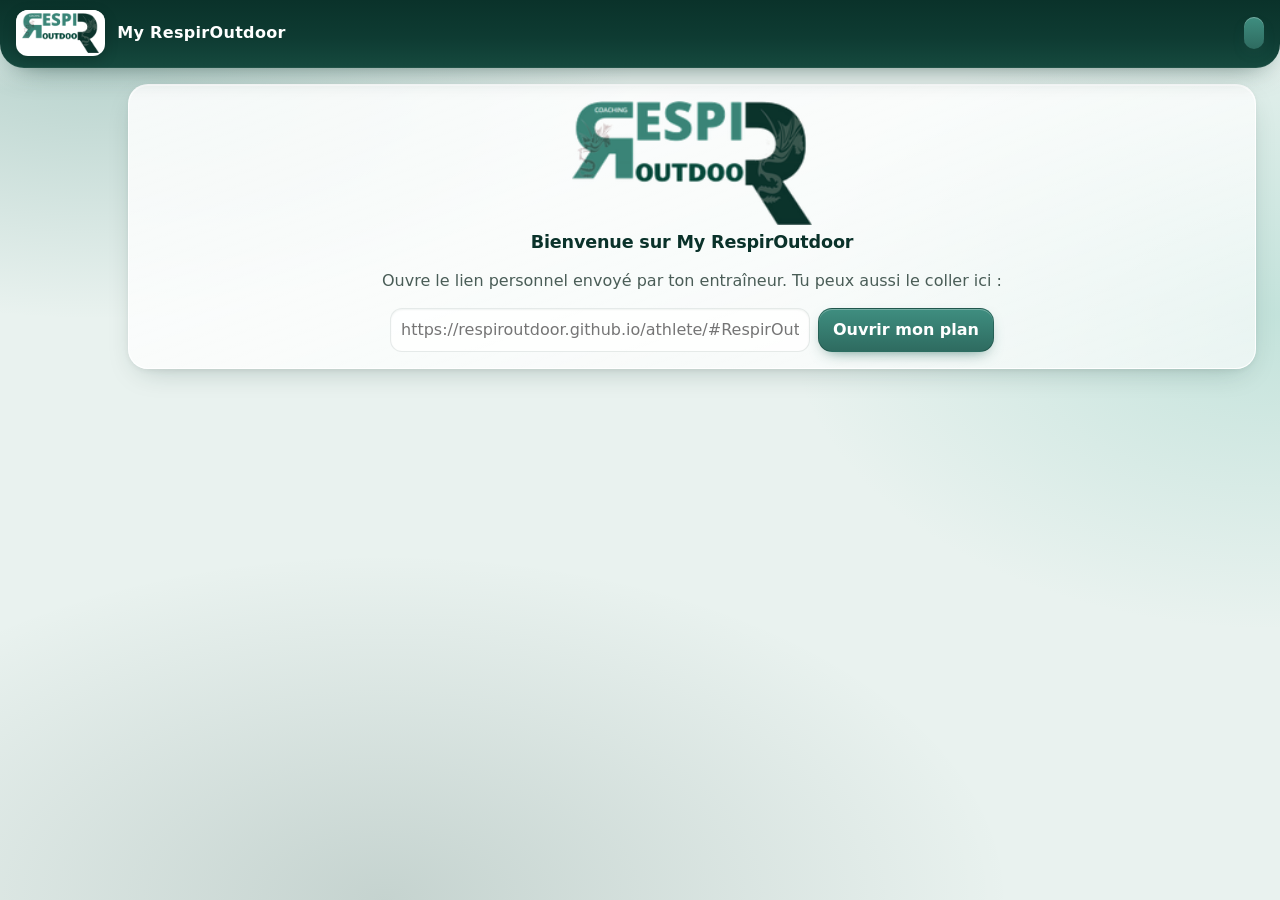
==== commit 5eb311f2: "Athlète : Accueil en tableau de bord « bento » (aperçu, pas en ligne) - Bannière vert sapin (bonjour" ====
--- a/athlete/index.html
+++ b/athlete/index.html
@@ -135,7 +135,7 @@
 .jour.repos { background: var(--repos); }
 /* Contour du jour dessiné à l'intérieur : la carte garde la même largeur que les autres */
 .jour.auj { box-shadow: inset 0 0 0 2px var(--vert); }
-#contenu > div > .jour, #contenu .accueil-a > .jour { margin-bottom: 14px; }
+#contenu > div > .jour { margin-bottom: 14px; }
 .jour .tete { display: flex; align-items: baseline; gap: 8px; flex-wrap: wrap; }
 .jour .date { font-weight: 700; min-width: 92px; }
 .jour .corps { font-weight: 700; font-size: 1.02rem; }
@@ -780,16 +780,111 @@
 /* ---------- Athlète sur ordinateur (écran large) : deux colonnes ; téléphone et application coach inchangés ---------- */
 @media screen and (min-width: 1100px) {
   body.athlete main { max-width: 1280px; padding-left: 24px; padding-right: 24px; }
-  /* Accueil : séance du jour à gauche, tableau de bord à droite */
-  body.athlete .accueil-grille { display: grid; grid-template-columns: minmax(0, 1.15fr) minmax(0, 1fr); gap: 0 24px; align-items: start; }
-  body.athlete .accueil-b > .titre-section:first-child { margin-top: 0; }
-  body.athlete .accueil-a > .titre-section:first-child { margin-top: 0; }
   /* Plan : fiche, semaine, bilan et graphique à gauche ; séances de la semaine à droite */
   body.athlete .plan-grille { display: grid; grid-template-columns: minmax(340px, 400px) minmax(0, 1fr); gap: 0 24px; align-items: start; }
   body.athlete .plan-grille > * { grid-column: 1; min-width: 0; }
   body.athlete .plan-grille > section.jours { grid-column: 2; grid-row: 1 / span 20; }
   body.athlete .plan-grille .kpis2 { grid-template-columns: repeat(2, minmax(0, 1fr)); }
   body.athlete .plan-grille .bilan { grid-template-columns: repeat(2, minmax(0, 1fr)); }
+}
+
+/* ======================================================================
+   Athlète, Accueil « bento » : tuiles de tailles variées (bannière, semaine, chiffres, séance, compétition, messages)
+   Téléphone : une colonne, tuiles chiffrées par deux. Ordinateur (≥ 1100 px) : grille de 12 colonnes.
+   ====================================================================== */
+.bento { display: grid; grid-template-columns: repeat(2, minmax(0, 1fr)); gap: 12px; align-items: start; }
+.bento > * { grid-column: 1 / -1; min-width: 0; margin-bottom: 0 !important; }
+.bento > .b-tuile { grid-column: span 1; }
+.bento .b-jour-col > .titre-section:first-of-type { margin-top: 4px; }
+.bento .b-jour-col > * + *, .bento .b-cote > * + * { margin-top: 12px; }
+.bento .b-jour-col > .titre-section + * { margin-top: 0; }
+.bento .b-cote > .carte, .bento .b-jour-col > .carte, .bento .b-detail > .carte, .bento .b-chaussures > .carte { margin-bottom: 0; }
+/* Bannière : vert sapin, logo blanc en filigrane */
+.b-hero { position: relative; overflow: hidden; color: #FFFFFF; border: 0 !important; padding: 20px 18px !important;
+  background: url([data-uri]) right -40px bottom -18px / 260px auto no-repeat, linear-gradient(140deg, #0A322A 0%, #14513F 60%, #3A8376 130%) !important;
+  box-shadow: 0 16px 34px -16px rgba(10, 50, 42, .75), inset 0 1px 0 rgba(255, 255, 255, .12) !important; }
+.b-hero::after { content: ""; position: absolute; inset: 0; background: linear-gradient(90deg, rgba(10, 50, 42, .9) 35%, rgba(10, 50, 42, .35)); pointer-events: none; }
+.b-hero-txt { position: relative; z-index: 1; display: grid; gap: 10px; max-width: 46rem; }
+.b-hero h2 { color: #FFFFFF; font-size: 1.6rem; margin: 0; letter-spacing: -.01em; }
+.b-sur { margin: 0; font-size: .72rem; font-weight: 700; letter-spacing: .1em; text-transform: uppercase; color: #A8DCCF; }
+.b-mot { background: rgba(255, 255, 255, .1); border: 1px solid rgba(255, 255, 255, .14); border-radius: 14px; padding: 10px 12px; }
+.b-mot-titre { display: block; font-size: .7rem; font-weight: 700; letter-spacing: .08em; text-transform: uppercase; color: #A8DCCF; margin-bottom: 4px; }
+.b-mot p { margin: 4px 0 0; white-space: pre-wrap; overflow-wrap: anywhere; color: #FFFFFF; }
+.b-mot p.mot-perso { margin-top: 10px; padding-top: 10px; border-top: 1px solid rgba(255, 255, 255, .18); }
+.b-actions { display: flex; gap: 8px; flex-wrap: wrap; }
+.b-hero .b-actions button:not(.sec) { background: #FFFFFF !important; color: #0A322A !important; border-color: #FFFFFF !important; box-shadow: 0 6px 16px -8px rgba(0, 0, 0, .5) !important; }
+.b-hero .b-actions button.sec { background: rgba(255, 255, 255, .1) !important; color: #FFFFFF !important; border-color: rgba(255, 255, 255, .35) !important; }
+/* Semaine en pastilles */
+.b-jours { display: grid; grid-template-columns: repeat(7, minmax(0, 1fr)); gap: 6px; margin-top: 12px; }
+.b-jour { display: grid; justify-items: center; gap: 2px; min-height: 0; padding: 8px 0 6px !important; border-radius: 14px !important; background: var(--tuile) !important; border: 1px solid var(--tuile-bord) !important;
+  color: var(--texte) !important; box-shadow: none !important; font-weight: 600; }
+.b-jour .b-j { font-size: .68rem; color: var(--texte-2); letter-spacing: .04em; }
+.b-jour .b-n { font-size: 1.05rem; font-weight: 800; font-variant-numeric: tabular-nums; }
+.b-jour .b-pt { width: 18px; height: 18px; border-radius: 50%; display: grid; place-items: center; font-size: .68rem; font-weight: 800; color: #FFFFFF; }
+.b-jour.prevu .b-pt { background: transparent; border: 2px solid var(--fam, var(--vert)); }
+.b-jour.fait .b-pt { background: var(--fam, var(--vert)); }
+.b-jour.non .b-pt { background: #C2410C; }
+.b-jour.repos .b-pt { background: transparent; }
+.b-jour.auj { background: linear-gradient(180deg, #0A322A, #14513F) !important; border-color: #0A322A !important; color: #FFFFFF !important; }
+.b-jour.auj .b-j { color: #A8DCCF; }
+.b-legende { margin: 10px 0 0; display: flex; flex-wrap: wrap; align-items: center; gap: 4px 6px; }
+.b-l { display: inline-grid; place-items: center; width: 14px; height: 14px; border-radius: 50%; font-size: .55rem; font-weight: 800; color: #FFFFFF; }
+.b-l.fait { background: var(--vert); } .b-l.non { background: #C2410C; } .b-l.prevu { border: 2px solid var(--vert); margin-left: 6px; }
+.b-l.non { margin-left: 6px; }
+/* Tuiles chiffrées */
+.b-tuile { display: grid; align-content: start; gap: 6px; padding: 14px !important; min-height: 128px; }
+.b-tuile .etiq { font-size: .66rem; font-weight: 700; letter-spacing: .09em; text-transform: uppercase; color: var(--texte-2); }
+.b-val { font-size: 1.7rem; font-weight: 800; line-height: 1.05; letter-spacing: -.01em; font-variant-numeric: tabular-nums; }
+.b-val small { font-size: .8rem; font-weight: 700; margin-left: 4px; color: var(--texte-2); }
+.b-sous { display: block; font-size: .78rem; color: var(--texte-2); }
+.b-barres { display: grid; grid-template-columns: repeat(7, 1fr); gap: 4px; align-items: end; height: 38px; margin-top: 2px; }
+.b-barres span { display: block; border-radius: 4px; background: var(--tuile-bord); }
+.b-barres span.auj { background: var(--vert); }
+.b-anneau { --p: 0; width: 64px; height: 64px; border-radius: 50%; display: grid; place-items: center;
+  background: radial-gradient(closest-side, var(--carte) 74%, transparent 75% 100%), conic-gradient(var(--vert) calc(var(--p) * 1%), var(--tuile-bord) 0); }
+.b-anneau b { font-size: .95rem; font-variant-numeric: tabular-nums; }
+.b-vma { cursor: pointer; background: linear-gradient(150deg, #E3122E 0%, #B80C24 100%) !important; border: 0 !important; box-shadow: 0 14px 30px -14px rgba(184, 12, 36, .7), inset 0 1px 0 rgba(255, 255, 255, .25) !important; }
+.b-vma .etiq, .b-vma .b-sous { color: rgba(255, 255, 255, .85); }
+.b-vma .b-val, .b-vma .b-val small { color: #FFFFFF; }
+.b-vma:focus-visible { outline: 3px solid #0A322A; outline-offset: 2px; }
+/* Compétition et messages */
+.b-compet { background: linear-gradient(150deg, #1A1200 0%, #3A2A00 100%) !important; border: 0 !important; color: #FFFFFF; display: grid; gap: 10px; }
+.b-compet .etiq { font-size: .66rem; font-weight: 700; letter-spacing: .09em; text-transform: uppercase; color: #F5D37A; }
+.b-compet-l { display: flex; gap: 12px; align-items: center; }
+.b-compet .jx { font-size: 1.3rem; font-weight: 800; background: var(--or-vif, #E0B12B); color: #1A1200; border-radius: 12px; padding: 8px 12px; white-space: nowrap; }
+.b-compet b { color: #FFFFFF; } .b-compet .b-sous { color: rgba(255, 255, 255, .7); }
+.b-msgs { list-style: none; margin: 10px 0 12px; padding: 0; display: grid; gap: 8px; }
+.b-msgs li { display: grid; gap: 2px; padding: 8px 10px; border-radius: 12px; background: var(--tuile); border: 1px solid var(--tuile-bord); }
+.b-msgs li.nonlu { border-color: var(--vert); }
+.b-qui { font-size: .7rem; font-weight: 700; color: var(--texte-2); text-transform: uppercase; letter-spacing: .06em; }
+.b-txt { overflow-wrap: anywhere; display: -webkit-box; -webkit-line-clamp: 2; -webkit-box-orient: vertical; overflow: hidden; }
+.b-quand { font-size: .72rem; color: var(--texte-2); }
+button.plein { width: 100%; }
+@media (prefers-color-scheme: dark) { :root:not([data-theme="light"]) .b-anneau { background: radial-gradient(closest-side, #14211D 74%, transparent 75% 100%), conic-gradient(var(--vert) calc(var(--p) * 1%), var(--tuile-bord) 0); } }
+:root[data-theme="dark"] .b-anneau { background: radial-gradient(closest-side, #14211D 74%, transparent 75% 100%), conic-gradient(var(--vert) calc(var(--p) * 1%), var(--tuile-bord) 0); }
+
+/* Ordinateur : grille de 12 colonnes et barre de navigation verticale en pilule */
+@media screen and (min-width: 1100px) {
+  body.athlete .bento { grid-template-columns: repeat(12, minmax(0, 1fr)); gap: 16px; }
+  body.athlete .bento > .b-hero { grid-column: 1 / span 8; min-height: 230px; align-content: center; display: grid; }
+  body.athlete .bento > .b-semaine { grid-column: 9 / span 4; }
+  body.athlete .bento > .b-tuile { grid-column: span 3; }
+  body.athlete .bento > .b-jour-col { grid-column: 1 / span 8; }
+  body.athlete .bento > .b-cote { grid-column: 9 / span 4; }
+  body.athlete .bento > .b-detail { grid-column: 1 / span 7; }
+  body.athlete .bento > .b-stats { grid-column: 8 / span 5; }
+  body.athlete .bento > .b-chaussures { grid-column: 1 / span 12; }
+  body.athlete .b-hero h2 { font-size: 2.1rem; }
+  body.athlete .b-hero { background-size: 360px auto, auto !important; background-position: right -50px bottom -26px, 0 0 !important; }
+  body.athlete .b-val { font-size: 2rem; }
+  /* Navigation verticale (pilule vert sapin) à gauche */
+  body.athlete nav.onglets { position: fixed; top: 96px; left: 16px; right: auto; bottom: auto; width: 88px; height: auto; flex-direction: column; justify-content: flex-start;
+    gap: 4px; padding: 12px 8px; border-radius: 30px; border: 0; background: linear-gradient(180deg, #0A322A, #0E3B32) !important; box-shadow: 0 20px 40px -18px rgba(0, 0, 0, .6); z-index: 25; }
+  body.athlete nav.onglets button { flex: 0 0 auto !important; flex-direction: column !important; padding: 10px 4px !important; font-size: .7rem !important; gap: 4px !important; border-radius: 18px !important; margin: 0 !important; }
+  :root body.athlete nav.onglets button[aria-current="page"]:not(.sec):not(.discret):not(.danger) { box-shadow: none; background: rgba(124, 197, 181, .22) !important; margin: 0 !important; }
+  body.athlete nav.onglets .pastille { position: absolute; top: 4px; left: calc(50% + 8px); margin: 0; }
+  body.athlete nav.onglets button { position: relative; }
+  body.athlete main { padding-left: 128px; max-width: 1400px; }
 }
 </style>
 </head>
@@ -3487,7 +3582,7 @@
     // Vélo, natation, marche… : comptés à part, hors volume de course à pied
     if (cols.some(function (c) { return c.cur.autres || c.prec.autres; }))
       lignes.splice(4, 0, ['Autres activités', function (c) { return c.cur.autres + ec(c.cur.autres, c.prec.autres, String); }]);
-    return '<section class="carte"><div class="tableau"><table class="bilan-tab"><thead><tr><th></th>' +
+    return '<section class="carte"><h3>Tableau de bord</h3><div class="tableau"><table class="bilan-tab"><thead><tr><th></th>' +
       cols.map(function (c, i) {
         var sous = i === 0 ? C.formatDateFR(c.p.du).slice(0, 5) + '–' + C.formatDateFR(c.p.au).slice(0, 5) : i === 1 ? new Date(c.p.du + 'T12:00:00Z').toLocaleDateString('fr-FR', { month: 'long', timeZone: 'UTC' }) : c.p.du.slice(0, 4);
         return '<th class="num">' + c.titre + '<small>' + sous + '</small></th>';
@@ -3570,17 +3665,49 @@
       sauver().then(function () { toast('Paire enregistrée'); gererChaussures(); });
     };
   }
+  /* ---------- ACCUEIL : tableau de bord en tuiles (« bento ») ----------
+     Bannière (bonjour, mot du coach), semaine en pastilles, tuiles chiffrées (km, durée, plan suivi, VMA),
+     séance du jour, compétition, messages, puis tableau détaillé, stats et chaussures. */
+  function kmCourse(j) { return C.seancesDuJour(j).reduce(function (t, x) { return t + (x.code === 'course' && C.isNum(x.km) ? x.km : 0); }, 0); }
   function vueAccueil(m) {
-    var a = A.athlete, aj = auj(), j = a.jours[aj] || {}, h = '<div class="accueil-grille"><div class="accueil-a">';
-    h += carteReactions() + carteDecalees();
-    // Mot à tous puis mot personnel, séparés par un espace et un trait fin
+    var a = A.athlete, aj = auj(), j = a.jours[aj] || {}, lun = C.weekStart(aj), sem = UI.semaineDe(a, aj);
+    var bil = C.bilanPeriode(a, lun, C.addDays(lun, 6), aj);
+    var h = '<div class="bento">';
+
+    // Bannière : bonjour, objectif, mot du coach (à tous puis personnel), actions
     var motTous = C.texte(A.commun.motGlobal), motPerso = C.texte(a.motCoach);
-    if (motTous || motPerso) h += '<section class="carte mot"><h3>💬 Le mot de ton coach</h3>' + (motTous ? '<p>' + esc(A.commun.motGlobal) + '</p>' : '') +
-      (motPerso ? '<p' + (motTous ? ' class="mot-perso"' : '') + '>' + esc(a.motCoach) + '</p>' : '') + '</section>';
-    // Séance d'hier pas encore saisie
+    h += '<section class="carte b-hero"><div class="b-hero-txt"><p class="b-sur">' + (sem > 0 ? 'Semaine ' + sem + (a.contratSemaines ? ' / ' + a.contratSemaines : '') : 'Ton plan') + (C.texte(a.objectif) ? ' · ' + esc(a.objectif) : '') + '</p>' +
+      '<h2>Bonjour ' + esc(UI.prenom(a) || '') + ' !</h2>' +
+      (motTous || motPerso ? '<div class="b-mot"><span class="b-mot-titre">Le mot de ton coach</span>' + (motTous ? '<p>' + esc(A.commun.motGlobal) + '</p>' : '') + (motPerso ? '<p class="mot-perso">' + esc(a.motCoach) + '</p>' : '') + '</div>' : '') +
+      '<div class="b-actions"><button data-act="saisir" data-date="' + aj + '">' + (C.aRetour(j) ? 'Modifier ma séance' : 'Saisir ma séance') + '</button><button class="sec" data-act="allerJour" data-date="' + aj + '">Voir mon plan</button></div></div></section>';
+
+    // Semaine en pastilles : une par jour, couleur du type de séance, état (faite, pas réalisée, repos)
+    h += '<section class="carte b-semaine"><div class="ligne"><h3 class="espace" style="margin:0">' + (sem > 0 ? 'Semaine ' + sem : 'Cette semaine') + '</h3><span class="muet petit">' + C.formatDateFR(lun).slice(0, 5) + ' – ' + C.formatDateFR(C.addDays(lun, 6)).slice(0, 5) + '</span></div><div class="b-jours">' +
+      [0, 1, 2, 3, 4, 5, 6].map(function (k) {
+        var d = C.addDays(lun, k), x = a.jours[d] || {}, coul = UI.couleurFam(x.type);
+        var etat = C.nonRealisee(x) ? 'non' : C.aRetour(x) ? 'fait' : C.estRepos(x) || !C.aContenuCoach(x) ? 'repos' : 'prevu';
+        var titre = UI.jourCourt(d) + ' · ' + (C.aContenuCoach(x) ? C.texte(x.corps) : 'pas de séance') + ({ fait: ' · faite', non: ' · pas réalisée', repos: '', prevu: '' })[etat];
+        return '<button type="button" class="b-jour ' + etat + (d === aj ? ' auj' : '') + '" data-act="allerJour" data-date="' + d + '" title="' + esc(titre) + '" aria-label="' + esc(titre) + '"' + (coul ? ' style="--fam:' + coul + '"' : '') + '>' +
+          '<span class="b-j">' + C.JOURS[k].charAt(0) + '</span><span class="b-n">' + Number(d.slice(8)) + '</span><span class="b-pt" aria-hidden="true">' + (etat === 'fait' ? '✓' : etat === 'non' ? '✕' : '') + '</span></button>';
+      }).join('') + '</div>' +
+      '<p class="muet petit b-legende"><span class="b-l fait">✓</span> faite <span class="b-l non">✕</span> pas réalisée <span class="b-l prevu"></span> prévue</p></section>';
+
+    // Tuiles chiffrées de la semaine (course à pied)
+    var kms = [0, 1, 2, 3, 4, 5, 6].map(function (k) { return kmCourse(a.jours[C.addDays(lun, k)]); }), kmax = Math.max.apply(null, kms.concat([1]));
+    var pct = bil.prevuesADate ? Math.round(bil.prevuesFaites / bil.prevuesADate * 100) : null;
+    h += '<section class="carte b-tuile b-km"><span class="etiq">Volume semaine</span><b class="b-val">' + C.nombreFR(bil.km, 1) + '<small>km</small></b>' +
+      '<div class="b-barres" aria-hidden="true">' + kms.map(function (v, k) { return '<span class="' + (C.addDays(lun, k) === aj ? 'auj' : '') + '" style="height:' + Math.max(4, Math.round(v / kmax * 100)) + '%"></span>'; }).join('') + '</div></section>';
+    h += '<section class="carte b-tuile"><span class="etiq">Durée</span><b class="b-val">' + (bil.dureeSec ? C.formatDuree(bil.dureeSec) : '0:00:00') + '</b>' +
+      '<span class="b-sous">D+ ' + Math.round(bil.dplus) + ' m · ' + bil.seances + ' séance' + (bil.seances > 1 ? 's' : '') + (bil.autres ? ' · ' + bil.autres + ' autre' + (bil.autres > 1 ? 's' : '') + ' activité' + (bil.autres > 1 ? 's' : '') : '') + '</span></section>';
+    h += '<section class="carte b-tuile b-suivi"><span class="etiq">Plan suivi</span><div class="b-anneau" style="--p:' + (pct || 0) + '"><b>' + (pct === null ? '—' : pct + '%') + '</b></div>' +
+      '<span class="b-sous">' + (bil.prevuesADate ? bil.prevuesFaites + ' / ' + bil.prevuesADate + ' séances prévues' : 'Aucune séance prévue à ce jour') + '</span></section>';
+    h += '<section class="carte b-tuile b-vma" role="button" tabindex="0" data-act="ouvrirAllures"><span class="etiq">Ma VMA</span><b class="b-val">' + (C.isNum(a.vma) ? C.nombreFR(a.vma) + '<small>km/h</small>' : '—') + '</b>' +
+      '<span class="b-sous">Voir mes allures →</span></section>';
+
+    // Séance du jour (avec les alertes qui la concernent)
+    h += '<div class="b-jour-col">' + carteReactions() + carteDecalees();
     var hier = C.addDays(aj, -1), jh = a.jours[hier];
     if (jh && C.estPrevue(jh) && !C.aRetour(jh)) h += '<section class="alerte ligne"><span class="espace">Ta séance d\'hier (' + esc(jh.corps) + ') n\'est pas encore saisie.</span><button class="sec" data-act="pasFaite" data-date="' + hier + '">Pas réalisée</button><button data-act="saisir" data-date="' + hier + '">Saisir</button></section>';
-    // Séance du jour
     h += '<h2 class="titre-section">Aujourd\'hui</h2>';
     if (C.estPrevue(j) || C.aRetour(j)) h += UI.carteJour(a, aj, j, aj, { role: 'athlete' });
     else {
@@ -3589,17 +3716,28 @@
         (p ? '<p class="muet" style="margin:6px 0 0">Prochaine séance : ' + esc(UI.jourCourt(p)) + ' · ' + esc(a.jours[p].corps) + '</p>' : '') +
         '<div class="ligne" style="justify-content:flex-end"><button class="discret" data-act="saisir" data-date="' + aj + '">J\'ai couru quand même</button></div></section>';
     }
+    h += '</div>';
+
+    // Colonne de droite : compétition, messages
+    h += '<div class="b-cote">';
     var compet = C.prochaineCompet(a, aj);
-    if (compet) h += '<section class="carte compet"><span class="jx">' + (compet.dans === 0 ? 'Jour J' : 'J-' + compet.dans) + '</span><div><b>' + esc(compet.jour.corps) + '</b><br><span class="muet">' + esc(UI.jourCourt(compet.date)) + '</span></div></section>';
-    // Tableau de bord
-    h += '</div><div class="accueil-b"><h2 class="titre-section">Tableau de bord</h2>' + tableauBilan(a, aj);
-    // Records
+    if (compet) h += '<section class="carte b-compet"><span class="etiq">Prochaine compétition</span><div class="b-compet-l"><span class="jx">' + (compet.dans === 0 ? 'Jour J' : 'J-' + compet.dans) + '</span><div><b>' + esc(compet.jour.corps) + '</b><span class="b-sous">' + esc(UI.jourCourt(compet.date)) + '</span></div></div></section>';
+    var msgs = (A.messages || []).slice().sort(function (x, y) { return String(y.envoye).localeCompare(String(x.envoye)); }).slice(0, 3), nl = nonLus();
+    h += '<section class="carte b-msg"><div class="ligne"><h3 class="espace" style="margin:0">Messages' + (nl ? ' <span class="pastille">' + nl + '</span>' : '') + '</h3><button class="discret" data-act="ouvrirMessages">Tout voir</button></div>' +
+      (msgs.length ? '<ul class="b-msgs">' + msgs.map(function (x) {
+        return '<li class="' + (x.de === 'coach' && !x.lu ? 'nonlu' : '') + '"><span class="b-qui">' + (x.de === 'coach' ? 'Ton coach' : 'Toi') + '</span><span class="b-txt">' + esc(x.texte) + '</span><span class="b-quand">' + heureMsg(x.envoye) + '</span></li>';
+      }).join('') + '</ul>' : '<p class="muet petit" style="margin:10px 0 0">Aucun message pour le moment.</p>') +
+      '<button class="sec plein" data-act="ouvrirMessages">Écrire à mon coach</button></section>';
+    h += '</div>';
+
+    // Détail : tableau semaine / mois / année, records, chaussures
+    h += '<div class="b-detail">' + tableauBilan(a, aj) + '</div>';
     var rec = C.records(a);
-    h += '<section class="carte"><h3>Mes Stats</h3>' + (rec.length ? '<div class="tableau"><table><thead><tr><th>Record</th><th class="num">Valeur</th><th class="num">Date</th></tr></thead><tbody>' + rec.map(function (r) {
+    h += '<section class="carte b-stats"><h3>Mes Stats</h3>' + (rec.length ? '<div class="tableau"><table><thead><tr><th>Record</th><th class="num">Valeur</th><th class="num">Date</th></tr></thead><tbody>' + rec.map(function (r) {
       return '<tr><td>' + esc(r.libelle) + '</td><td class="num"><b>' + esc(r.texte).replace(' sur ', '</b><span class="ecart">sur ') + (r.texte.indexOf(' sur ') >= 0 ? '</span>' : '</b>') + '</td><td class="num">' + (r.cle === 'semaine' ? '<span class="ecart">sem. du</span>' : '') + C.formatDateFR(r.date).slice(0, 5) + '</td></tr>';
     }).join('') + '</tbody></table></div><p class="muet petit">Calculés uniquement à partir de tes séances saisies. Les allures sont des allures moyennes de séance.</p>' : '<p class="muet">Tes records apparaîtront ici dès tes premières séances saisies.</p>') + '</section>';
-    h += carteChaussures(a) + '</div></div>';
-    m.innerHTML = h;
+    h += '<div class="b-chaussures">' + carteChaussures(a) + '</div>';
+    m.innerHTML = h + '</div>';
   }
 
   /* ---------- PLAN ---------- */
@@ -3846,6 +3984,9 @@
     else if (act === 'imprimer') window.print();
     else if (act === 'chaussures') gererChaussures();
     else if (act === 'reactionsVues') marquerReactionsVues();
+    else if (act === 'allerJour') { semaineAffichee = Math.max(UI.semaineMin(a), UI.semaineDe(a, b.dataset.date)); vue = 'plan'; rendre(); var cible = document.getElementById('j-' + b.dataset.date); if (cible) cible.scrollIntoView({ block: 'center' }); else window.scrollTo(0, 0); }
+    else if (act === 'ouvrirAllures') { vue = 'allures'; rendre(); window.scrollTo(0, 0); }
+    else if (act === 'ouvrirMessages') { vue = 'messages'; rendre(); window.scrollTo(0, 0); }
   });
   $('#statutSync').addEventListener('click', function () { synchroniser(true); });
   document.addEventListener('visibilitychange', function () { if (document.visibilityState === 'visible') synchroniser(false); });
